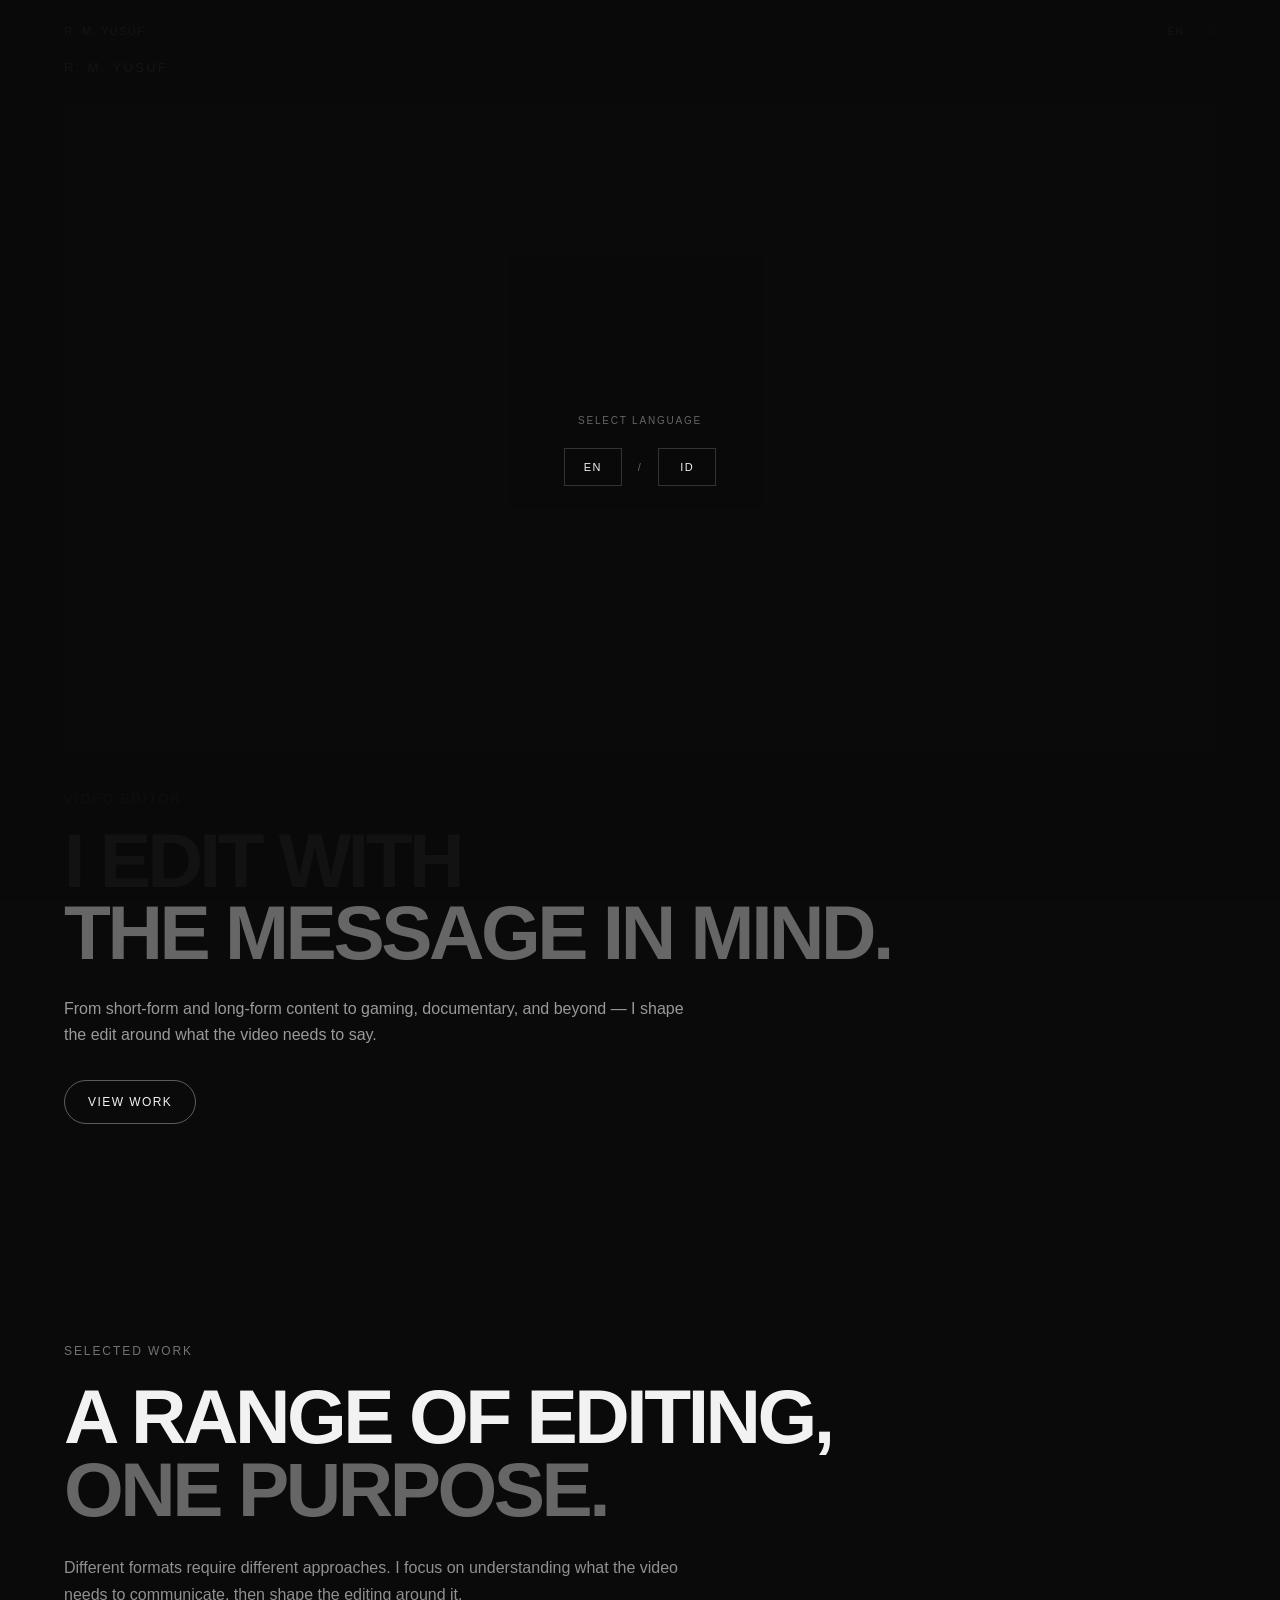
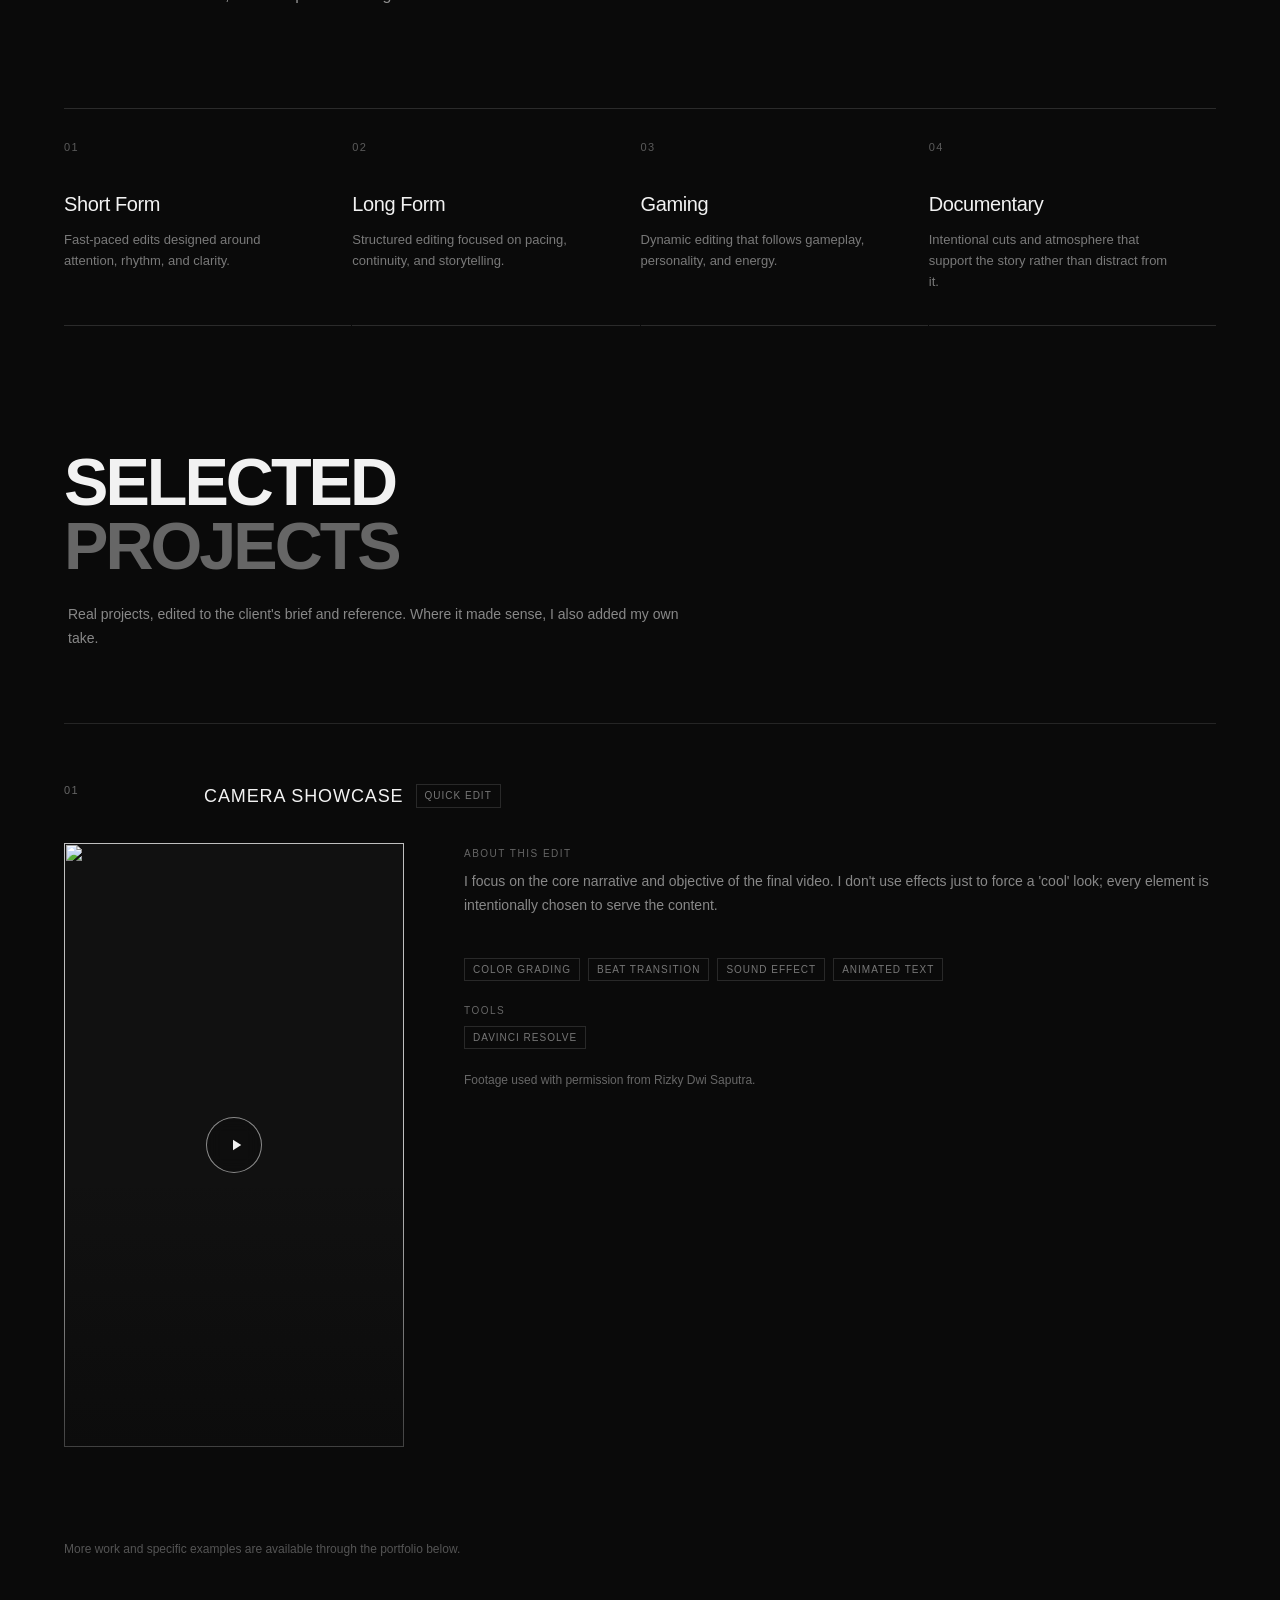
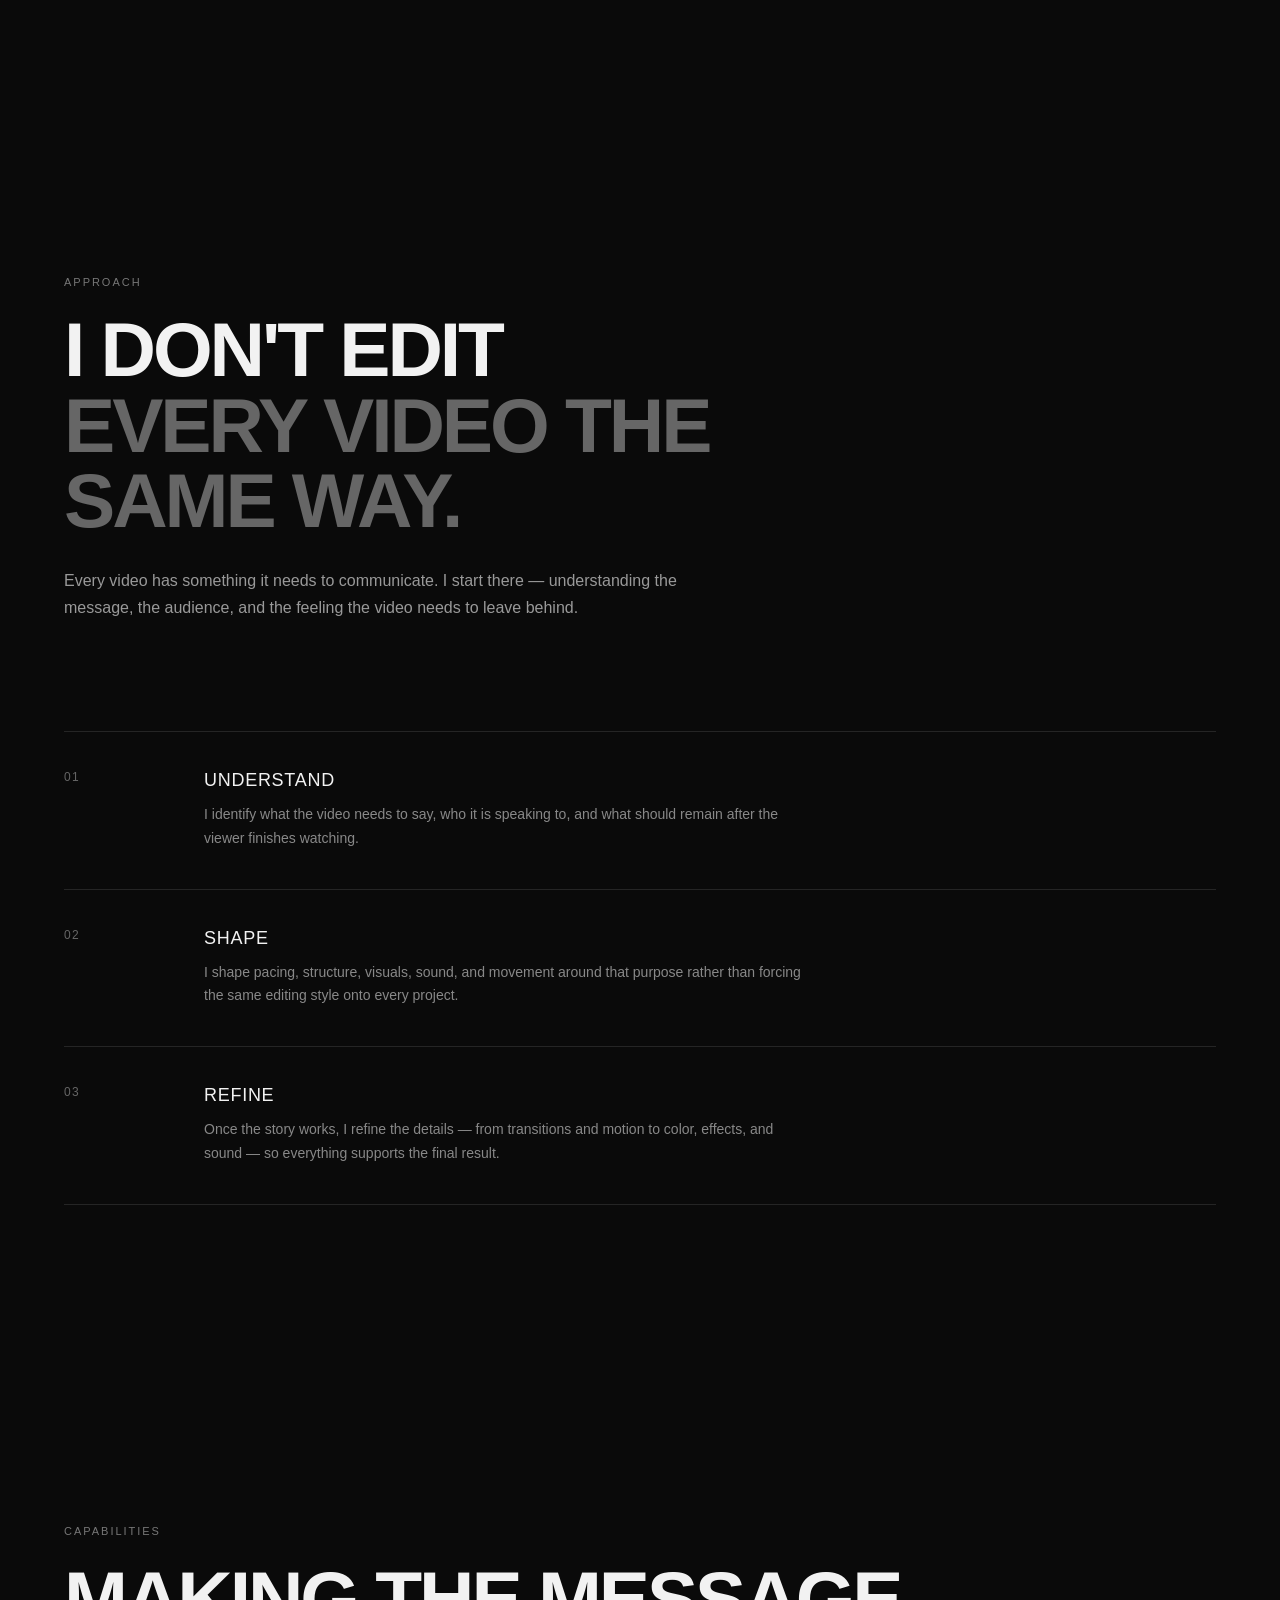
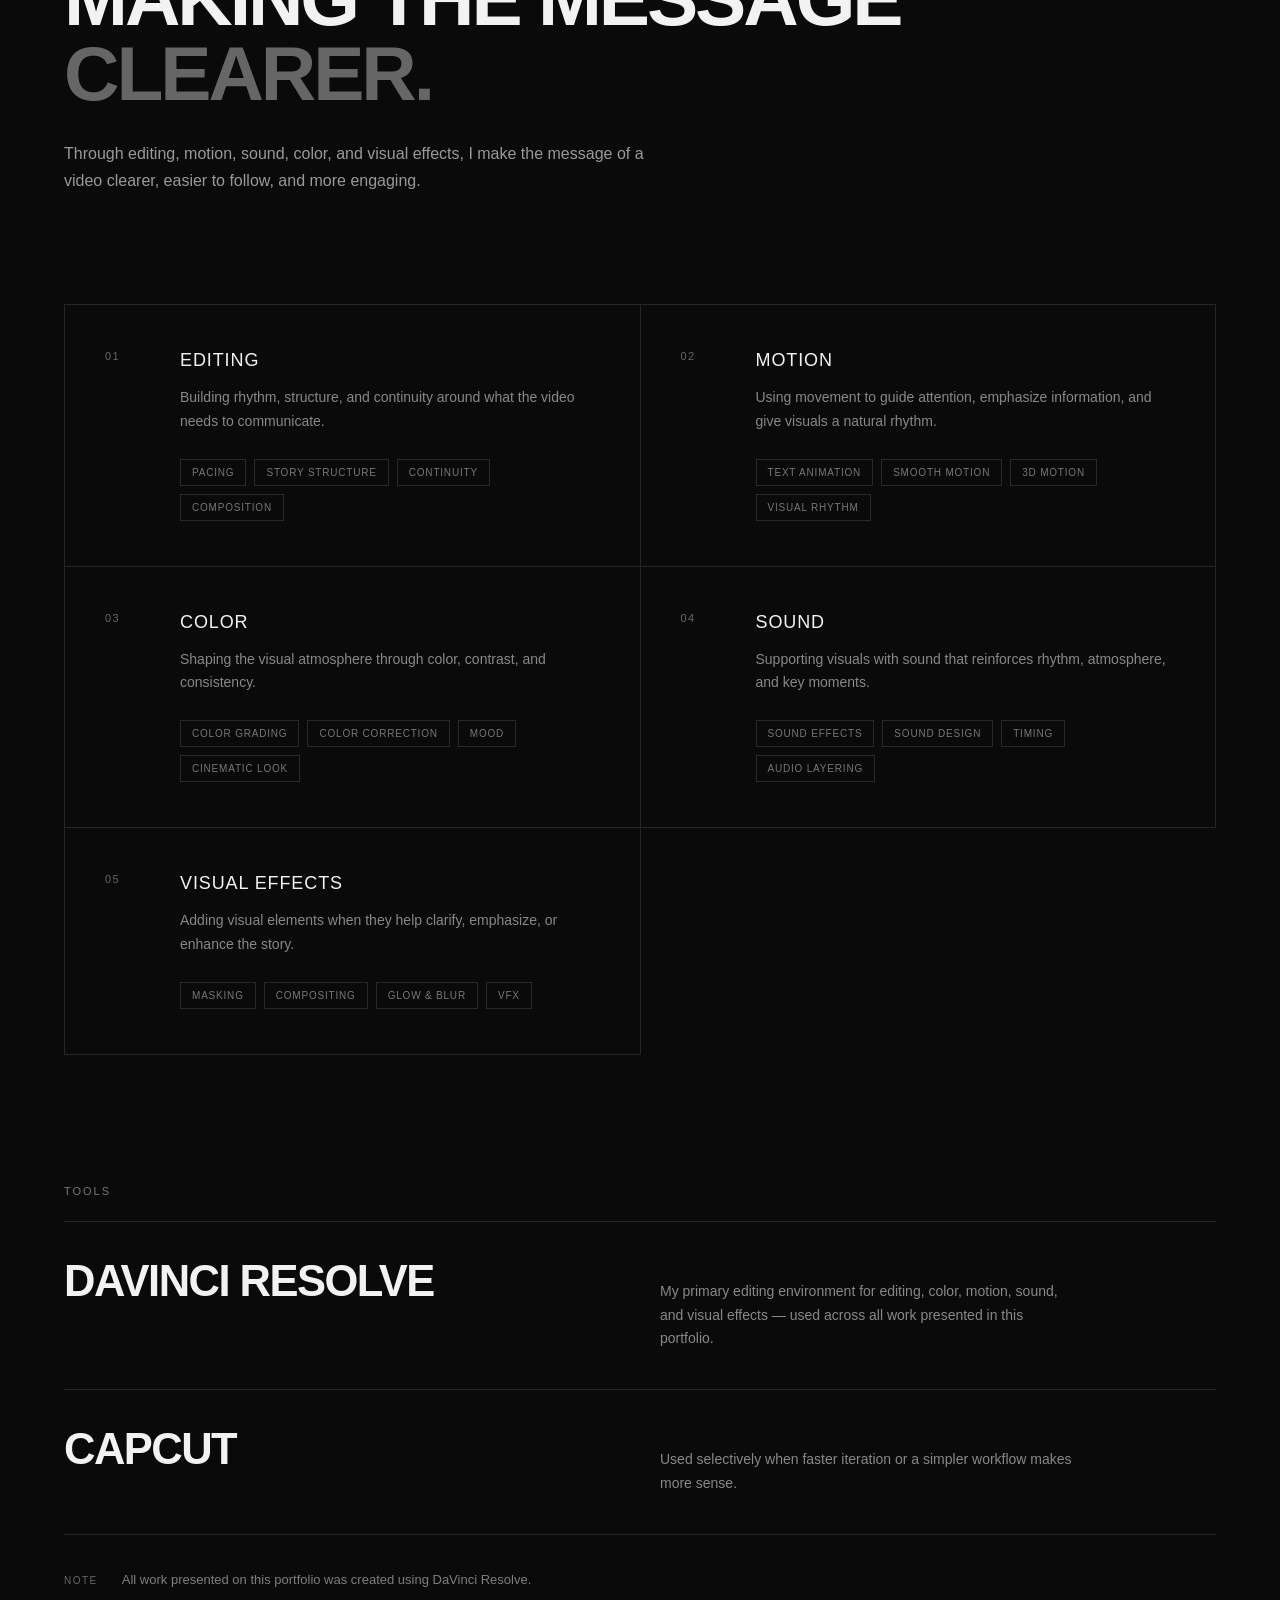
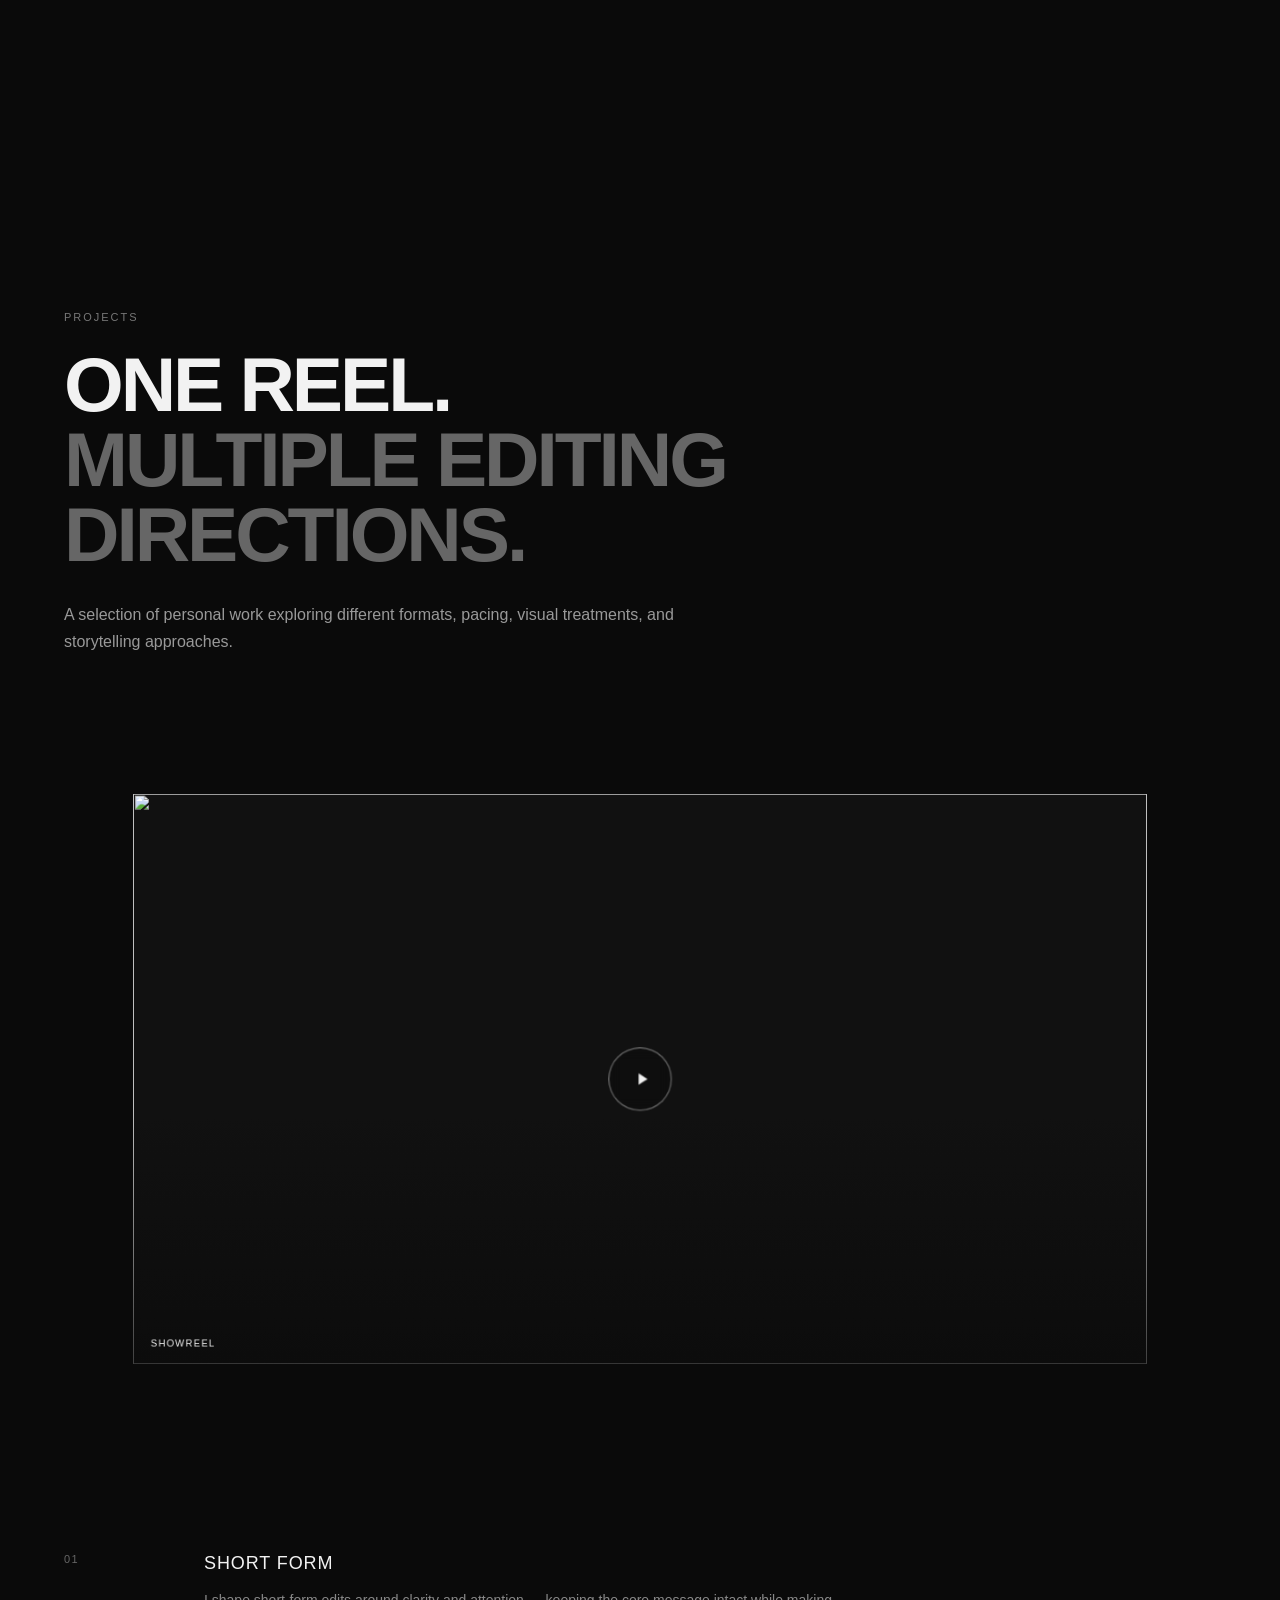
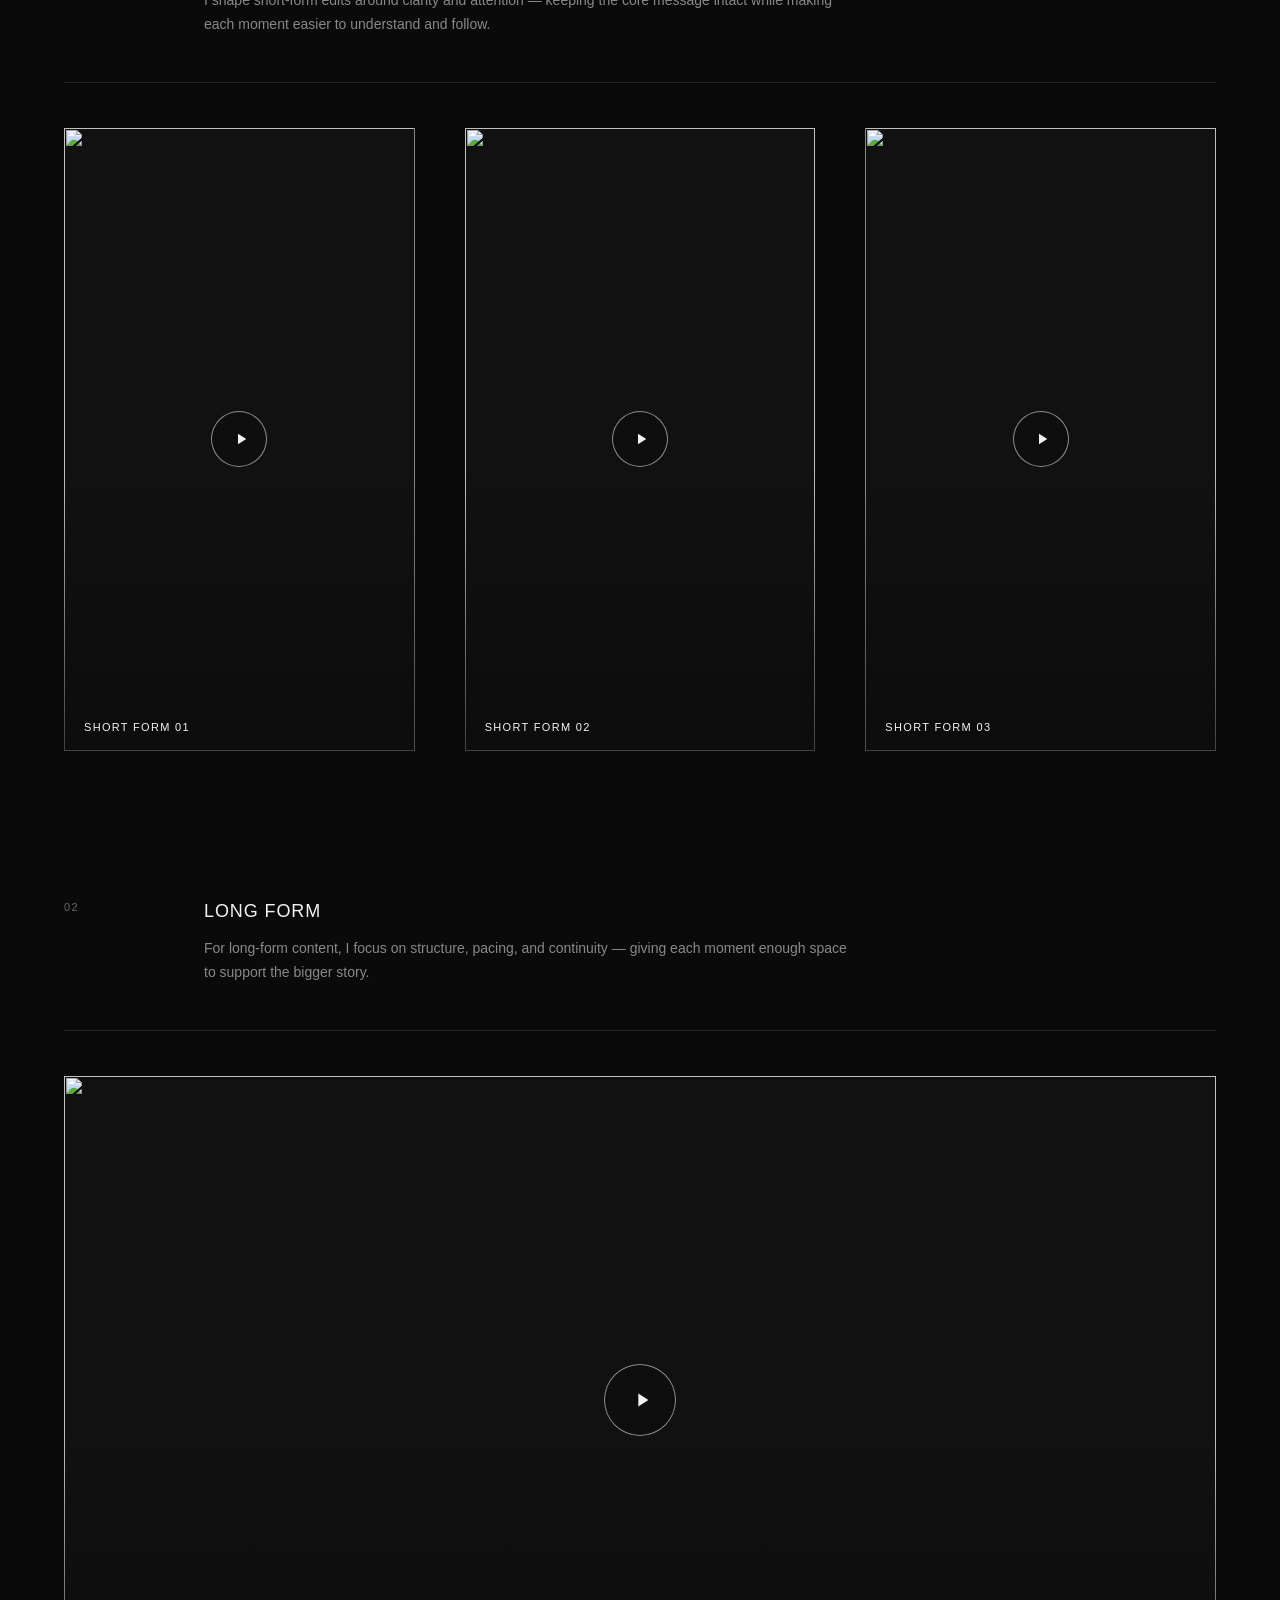
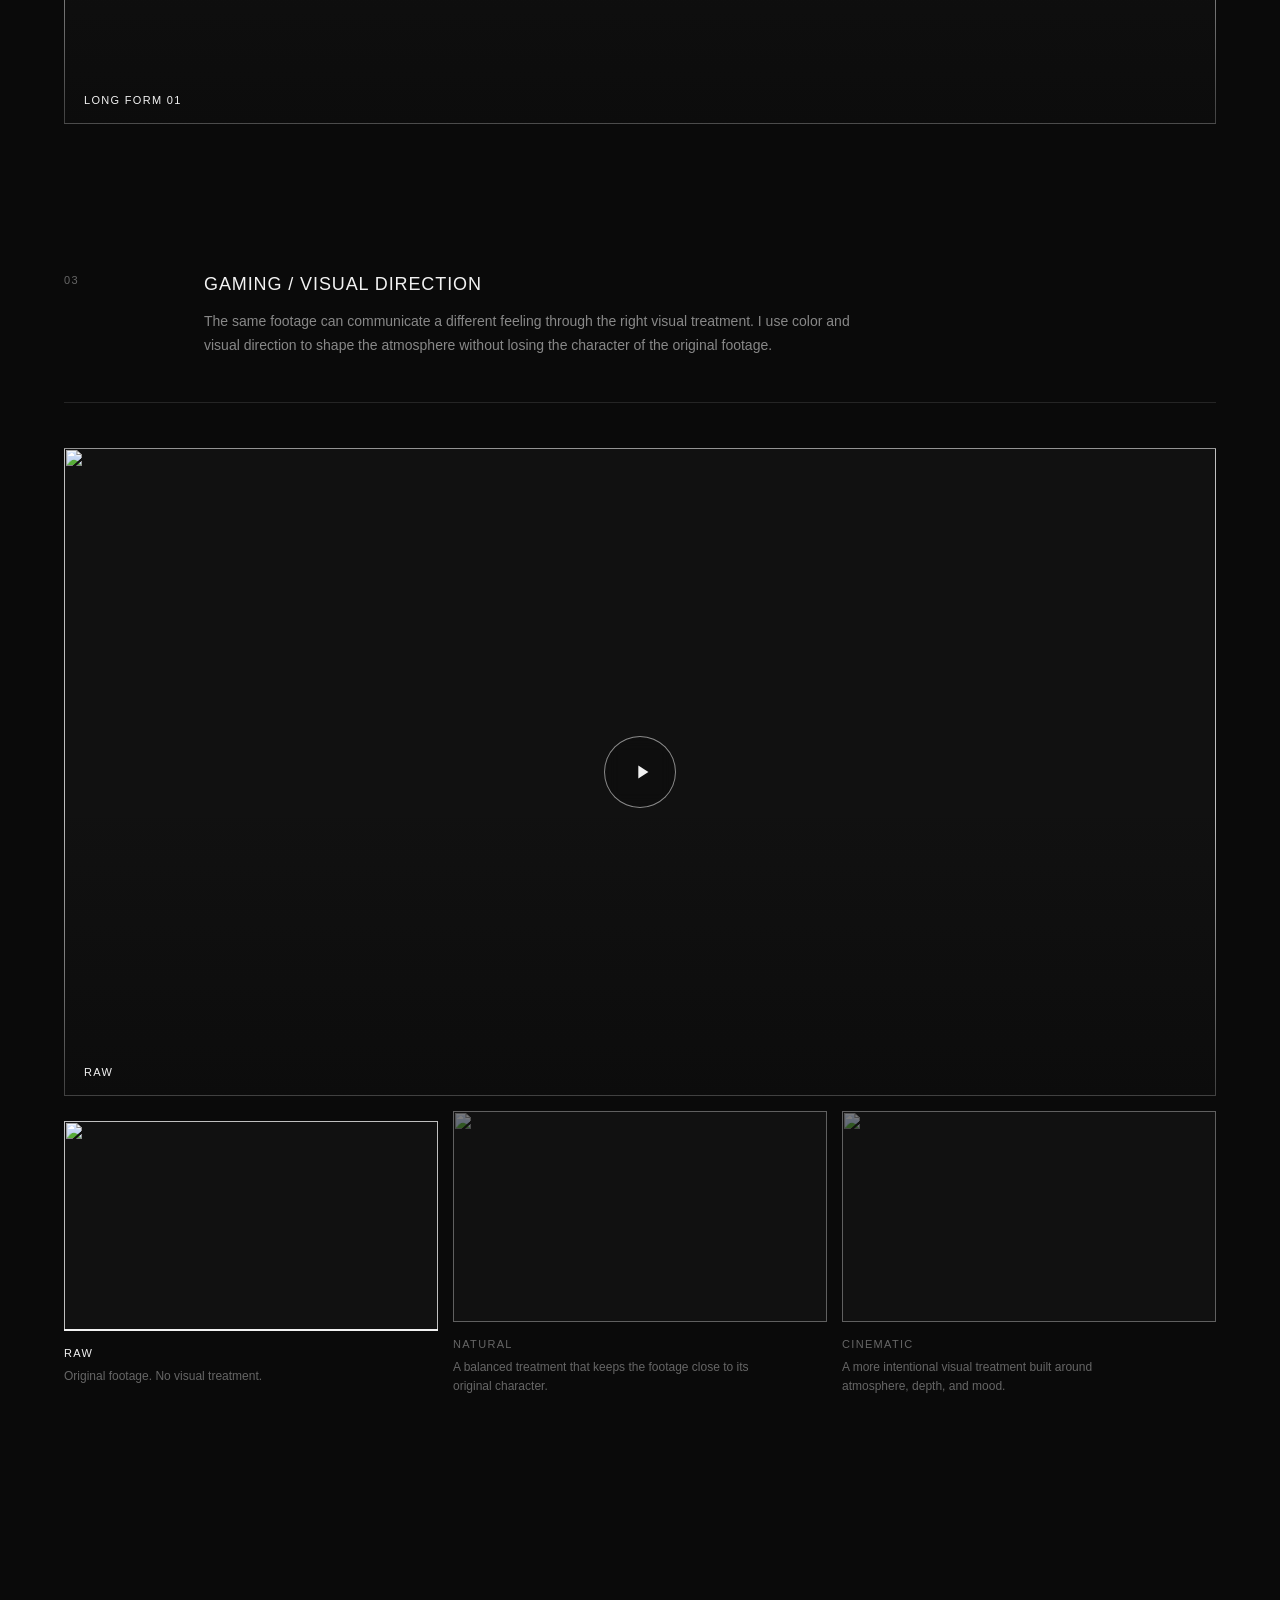
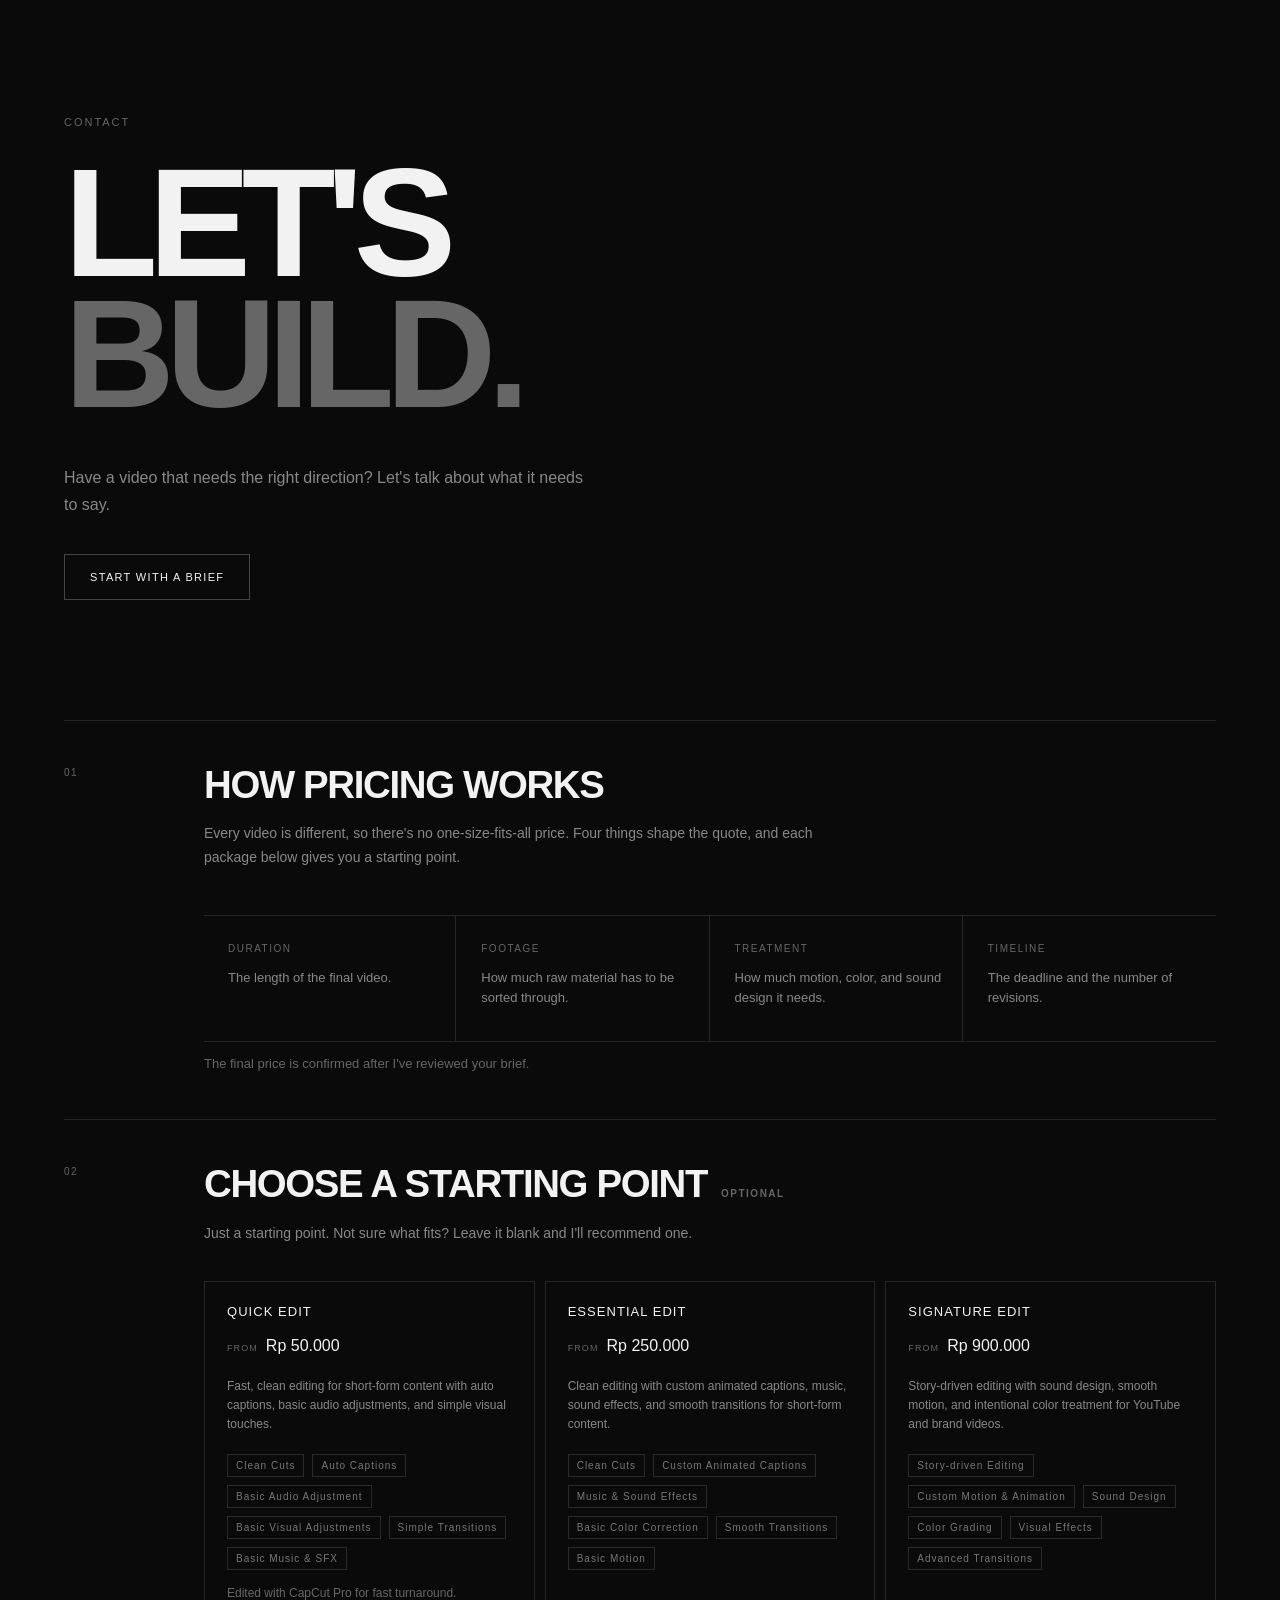
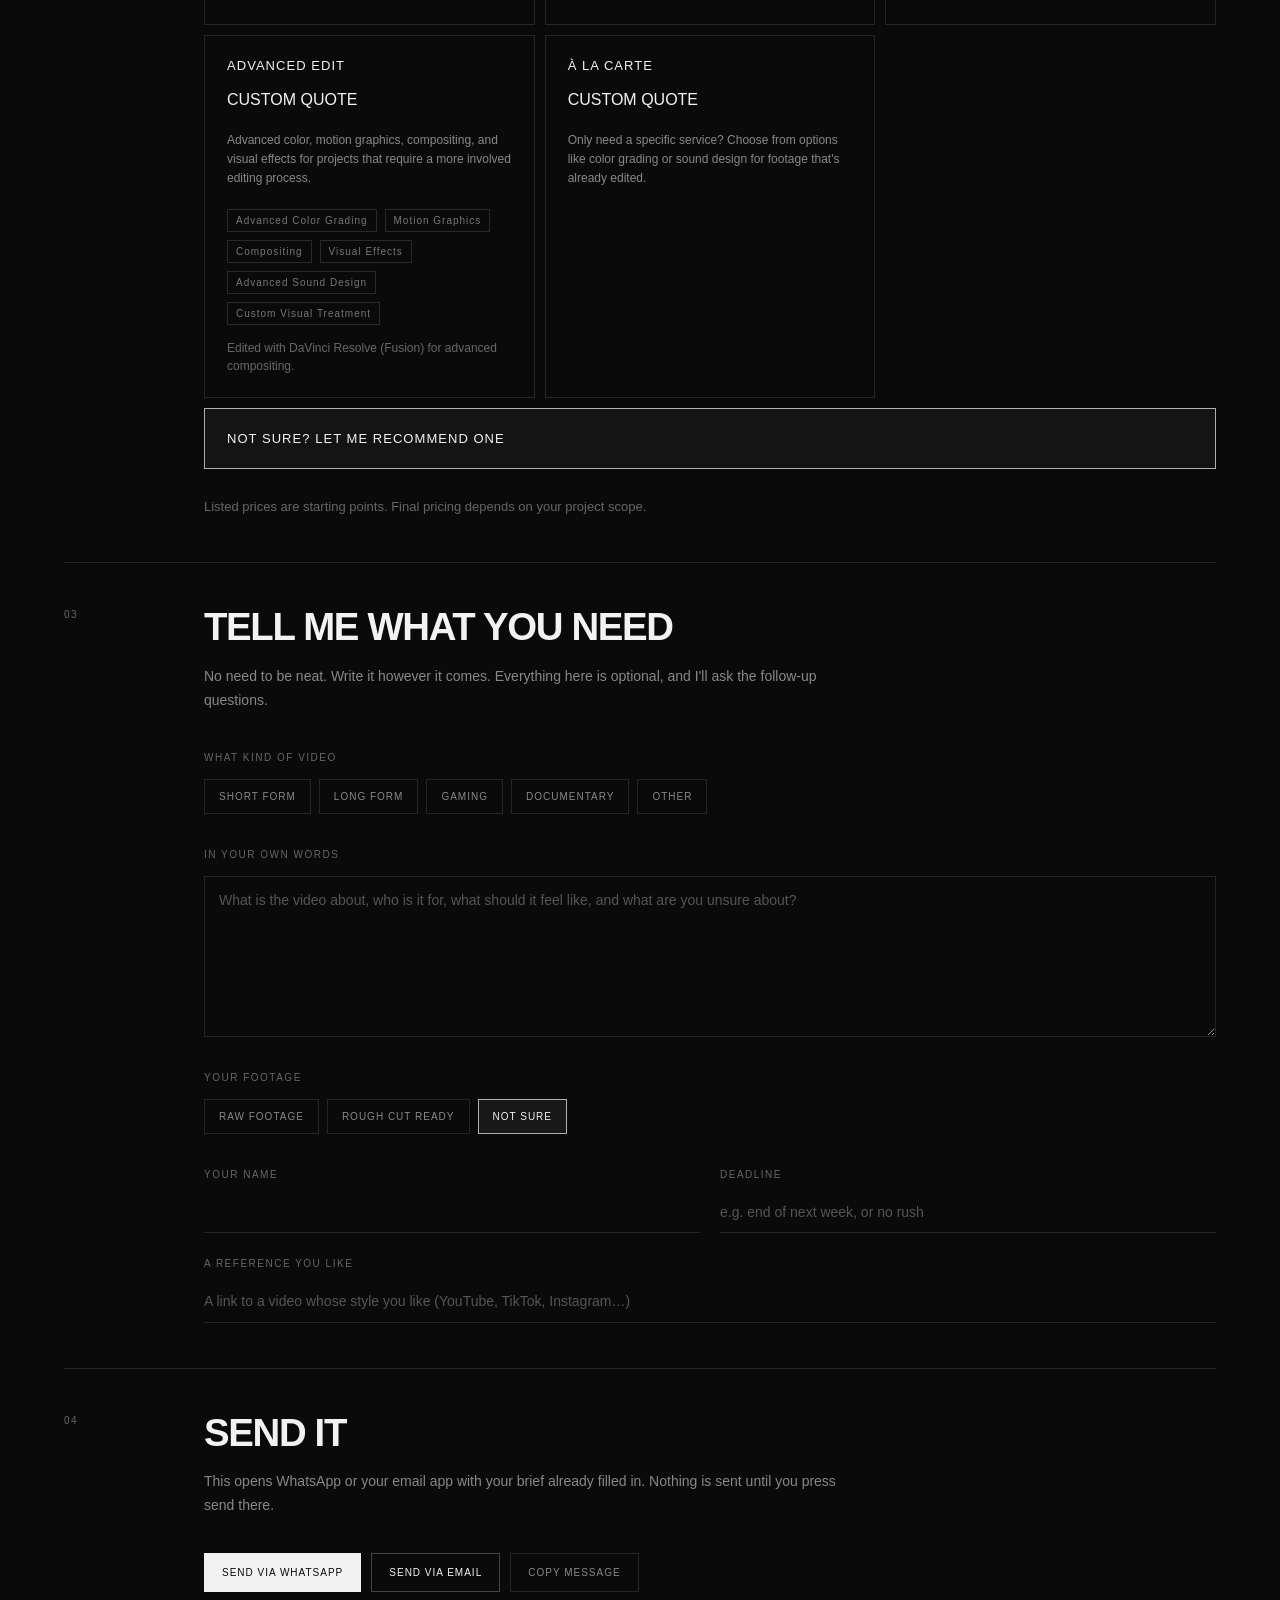
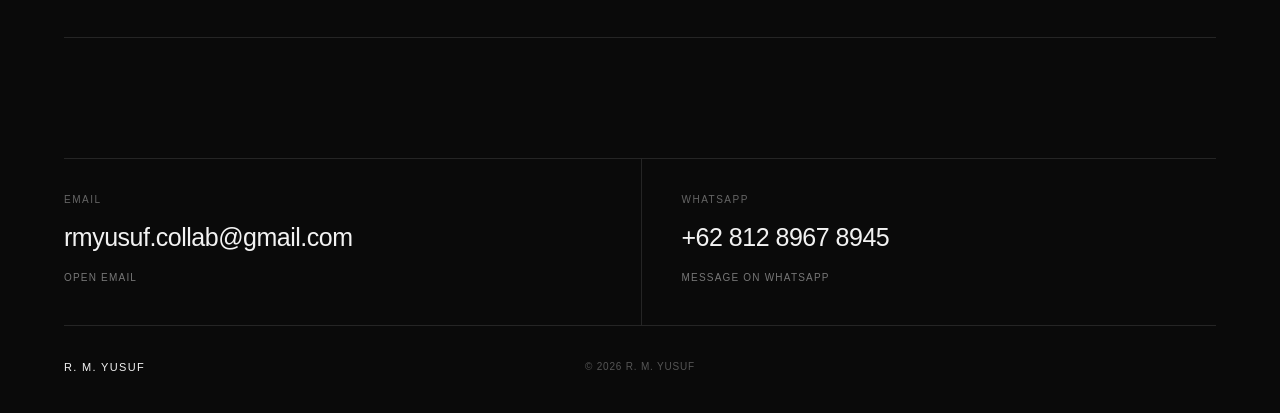
==== index.html @ b290bae4 "Update portfolio package tags and alignment" ====
<!doctype html>
<html lang="en">
  <head>
    <meta charset="UTF-8" />
    <meta name="viewport" content="width=device-width, initial-scale=1.0" />

    <title>R. M. Yusuf — Video Editor</title>

    <link rel="icon" href="favicon.png" type="image/png" sizes="32x32" />
    <link rel="shortcut icon" href="favicon.png" type="image/png" />

    <link rel="preconnect" href="https://www.youtube-nocookie.com" />
    <link rel="preconnect" href="https://i.ytimg.com" />

    <link rel="stylesheet" href="style.css" />
  </head>

  <body>
    <div
      class="language-intro is-visible"
      id="language-intro"
      aria-hidden="false"
    >
      <div class="language-intro-panel" role="dialog" aria-modal="true">
        <p class="language-intro-label">SELECT LANGUAGE</p>

        <div class="language-intro-options">
          <button
            type="button"
            class="language-intro-button"
            data-intro-lang="en"
          >
            EN
          </button>

          <span>/</span>

          <button
            type="button"
            class="language-intro-button"
            data-intro-lang="id"
          >
            ID
          </button>
        </div>
      </div>
    </div>

    <div class="scroll-progress" aria-hidden="true"></div>

    <nav class="navbar">
      <a href="#hero" class="nav-brand">R. M. YUSUF</a>

      <div class="language-switcher">
        <button type="button" class="language-button active" data-lang="en">
          EN
        </button>

        <span>/</span>

        <button type="button" class="language-button" data-lang="id">ID</button>
      </div>
    </nav>

    <main>
      <section id="hero">
        <div class="hero-container">
          <div class="hero-brand">R. M. YUSUF</div>

          <div class="hero-video">
            <iframe
              src="https://www.youtube-nocookie.com/embed/CDPaxVHcudI?autoplay=1&amp;mute=1&amp;loop=1&amp;playlist=CDPaxVHcudI&amp;controls=0&amp;disablekb=1&amp;fs=0&amp;modestbranding=1&amp;rel=0&amp;playsinline=1&amp;iv_load_policy=3"
              title="Showreel"
              allow="autoplay; encrypted-media"
              referrerpolicy="strict-origin-when-cross-origin"
              tabindex="-1"
              aria-hidden="true"
            ></iframe>
          </div>

          <div class="hero-content">
            <p class="hero-label" data-en="VIDEO EDITOR" data-id="VIDEO EDITOR">
              VIDEO EDITOR
            </p>

            <h1>
              <span data-en="I EDIT WITH" data-id="SAYA MENGEDIT DENGAN">
                I EDIT WITH
              </span>
              <br />
              <span data-en="THE MESSAGE IN MIND." data-id="MEMAHAMI PESANNYA.">
                THE MESSAGE IN MIND.
              </span>
            </h1>

            <p
              class="hero-description"
              data-en="From short-form and long-form content to gaming, documentary, and beyond — I shape the edit around what the video needs to say."
              data-id="Dari short-form dan long-form hingga gaming, dokumenter, dan lainnya — saya menyesuaikan editing dengan apa yang ingin disampaikan setiap video."
            >
              From short-form and long-form content to gaming, documentary, and
              beyond — I shape the edit around what the video needs to say.
            </p>

            <a
              href="#showreel"
              class="hero-button"
              data-en="VIEW WORK"
              data-id="LIHAT KARYA"
            >
              VIEW WORK
            </a>
          </div>
        </div>
      </section>

      <section id="showreel">
        <div class="section-container">
          <div class="section-header">
            <p
              class="section-label"
              data-en="SELECTED WORK"
              data-id="KARYA PILIHAN"
            >
              SELECTED WORK
            </p>

            <h2>
              <span
                data-en="A RANGE OF EDITING,"
                data-id="BERAGAM ARAH EDITING,"
              >
                A RANGE OF EDITING,
              </span>
              <span data-en="ONE PURPOSE." data-id="SATU TUJUAN.">
                ONE PURPOSE.
              </span>
            </h2>

            <p
              class="section-description"
              data-en="Different formats require different approaches. I focus on understanding what the video needs to communicate, then shape the editing around it."
              data-id="Setiap format membutuhkan pendekatan yang berbeda. Saya mulai dengan memahami apa yang perlu disampaikan video, lalu membentuk editing berdasarkan kebutuhan tersebut."
            >
              Different formats require different approaches. I focus on
              understanding what the video needs to communicate, then shape the
              editing around it.
            </p>
          </div>

          <div class="work-types">
            <div class="work-type">
              <span>01</span>

              <h3 data-en="Short Form" data-id="Short Form">Short Form</h3>

              <p
                data-en="Fast-paced edits designed around attention, rhythm, and clarity."
                data-id="Editing yang cepat dan terarah, dengan fokus pada perhatian, ritme, dan kejelasan."
              >
                Fast-paced edits designed around attention, rhythm, and clarity.
              </p>
            </div>

            <div class="work-type">
              <span>02</span>

              <h3 data-en="Long Form" data-id="Long Form">Long Form</h3>

              <p
                data-en="Structured editing focused on pacing, continuity, and storytelling."
                data-id="Editing terstruktur yang berfokus pada pacing, kontinuitas, dan storytelling."
              >
                Structured editing focused on pacing, continuity, and
                storytelling.
              </p>
            </div>

            <div class="work-type">
              <span>03</span>

              <h3 data-en="Gaming" data-id="Gaming">Gaming</h3>

              <p
                data-en="Dynamic editing that follows gameplay, personality, and energy."
                data-id="Editing dinamis yang mengikuti gameplay, karakter pembawaan, dan energi video."
              >
                Dynamic editing that follows gameplay, personality, and energy.
              </p>
            </div>

            <div class="work-type">
              <span>04</span>

              <h3 data-en="Documentary" data-id="Dokumenter">Documentary</h3>

              <p
                data-en="Intentional cuts and atmosphere that support the story rather than distract from it."
                data-id="Potongan dan atmosfer yang terarah untuk mendukung cerita tanpa mengalihkan perhatian darinya."
              >
                Intentional cuts and atmosphere that support the story rather
                than distract from it.
              </p>
            </div>
          </div>

          <div class="cases">
            <div class="cases-intro">
              <p class="cases-label">
                <span data-en="SELECTED" data-id="PROYEK">SELECTED</span>
                <span data-en="PROJECTS" data-id="PILIHAN">PROJECTS</span>
              </p>
              <p
                class="cases-text"
                data-en="Real projects, edited to the client's brief and reference. Where it made sense, I also added my own take."
                data-id="Proyek nyata yang diedit sesuai brief dan reference klien. Kalau memungkinkan, saya juga menambahkan versi saya sendiri."
              >
                Real projects, edited to the client's brief and reference. Where
                it made sense, I also added my own take.
              </p>
            </div>

            <article class="case" data-orientation="portrait">
              <header class="case-header">
                <span class="case-number">01</span>
                <div class="case-heading">
                  <h3
                    class="case-title"
                    data-en="CAMERA SHOWCASE"
                    data-id="CAMERA SHOWCASE"
                  >
                    CAMERA SHOWCASE
                  </h3>
                  <a
                    class="case-package"
                    href="#brief"
                    data-package="quick-edit"
                    data-en="QUICK EDIT"
                    data-id="QUICK EDIT"
                    >QUICK EDIT</a
                  >
                </div>
              </header>

              <div class="case-body">
                <div class="case-stage">
                  <div
                    class="case-switch"
                    role="group"
                    aria-label="Video version"
                  >
                    <button
                      type="button"
                      class="case-version active"
                      aria-pressed="true"
                      data-version="brief"
                      data-video-id="yNqr0wm0kcA"
                      data-title="Camera Showcase — as briefed"
                      data-tag="AS BRIEFED"
                    >
                      <span data-en="AS BRIEFED" data-id="SESUAI BRIEF"
                        >AS BRIEFED</span
                      >
                    </button>
                    <button
                      type="button"
                      class="case-version"
                      aria-pressed="false"
                      data-version="take"
                      data-video-id=""
                      data-title="Project title — my take"
                      data-tag="MY TAKE"
                    >
                      <span data-en="MY TAKE" data-id="VERSI SAYA"
                        >MY TAKE</span
                      >
                    </button>
                  </div>

                  <div
                    class="yt-player"
                    data-video-id="yNqr0wm0kcA"
                    data-title="Camera Showcase — as briefed"
                  ></div>
                </div>

                <div class="case-notes" aria-live="polite">
                  <div class="case-note" data-version="brief">
                    <div class="case-note-item">
                      <span
                        class="case-note-label"
                        data-en="ABOUT THIS EDIT"
                        data-id="TENTANG EDIT INI"
                        >ABOUT THIS EDIT</span
                      >
                      <p
                        data-en="I focus on the core narrative and objective of the final video. I don't use effects just to force a 'cool' look; every element is intentionally chosen to serve the content."
                        data-id="Saat menyunting, fokus utama saya adalah esensi dan tujuan dari video tersebut. Saya menghindari penggunaan efek yang berlebihan hanya agar terlihat 'keren'; semua elemen yang saya tambahkan harus selalu fungsional dan mendukung cerita."
                      >
                        I focus on the core narrative and objective of the final
                        video. I don't use effects just to force a 'cool' look;
                        every element is intentionally chosen to serve the
                        content.
                      </p>
                    </div>
                    <ul class="case-features">
                      <li data-en="COLOR GRADING" data-id="COLOR GRADING">
                        COLOR GRADING
                      </li>
                      <li data-en="BEAT TRANSITION" data-id="BEAT TRANSITION">
                        BEAT TRANSITION
                      </li>
                      <li data-en="SOUND EFFECT" data-id="SOUND EFFECT">
                        SOUND EFFECT
                      </li>
                      <li data-en="ANIMATED TEXT" data-id="ANIMATED TEXT">
                        ANIMATED TEXT
                      </li>
                    </ul>
                    <span
                      class="case-tools-label"
                      data-en="TOOLS"
                      data-id="TOOLS"
                      >TOOLS</span
                    >
                    <ul class="case-tools" aria-label="Tools used">
                      <li data-en="DAVINCI RESOLVE" data-id="DAVINCI RESOLVE">
                        DAVINCI RESOLVE
                      </li>
                    </ul>
                  </div>

                  <div class="case-note" data-version="take" hidden>
                    <div class="case-note-item">
                      <span
                        class="case-note-label"
                        data-en="MY TAKE"
                        data-id="VERSI SAYA"
                        >MY TAKE</span
                      >
                      <p
                        data-en="I focus on the core narrative and objective of the final video. I don't use effects just to force a 'cool' look; every element is intentionally chosen to serve the content."
                        data-id="Saat menyunting, fokus utama saya adalah esensi dan tujuan dari video tersebut. Saya menghindari penggunaan efek yang berlebihan hanya agar terlihat 'keren'; semua elemen yang saya tambahkan harus selalu fungsional dan mendukung cerita."
                      >
                        I focus on the core narrative and objective of the final
                        video. I don't use effects just to force a 'cool' look;
                        every element is intentionally chosen to serve the
                        content.
                      </p>
                    </div>
                  </div>

                  <p
                    class="case-credit"
                    data-en="Footage used with permission from Rizky Dwi Saputra."
                    data-id="Footage digunakan dengan izin dari Rizky Dwi Saputra."
                  >
                    Footage used with permission from Rizky Dwi Saputra.
                  </p>
                </div>
              </div>
            </article>
          </div>

          <div
            class="section-note"
            data-en="More work and specific examples are available through the portfolio below."
            data-id="Lebih banyak karya dan contoh spesifik dapat dilihat di bawah."
          >
            More work and specific examples are available through the portfolio
            below.
          </div>
        </div>
      </section>

      <section id="approach">
        <div class="section-container">
          <div class="section-header">
            <p class="section-label" data-en="APPROACH" data-id="PENDEKATAN">
              APPROACH
            </p>

            <h2>
              <span data-en="I DON'T EDIT" data-id="SAYA TIDAK MENGEDIT">
                I DON'T EDIT
              </span>
              <br />
              <span
                data-en="EVERY VIDEO THE SAME WAY."
                data-id="SEMUA VIDEO DENGAN CARA YANG SAMA."
              >
                EVERY VIDEO THE SAME WAY.
              </span>
            </h2>

            <p
              class="section-description"
              data-en="Every video has something it needs to communicate. I start there — understanding the message, the audience, and the feeling the video needs to leave behind."
              data-id="Setiap video memiliki sesuatu yang perlu disampaikan. Saya memulainya dari sana — memahami pesan, audiens, dan kesan yang ingin ditinggalkan setelah video selesai ditonton."
            >
              Every video has something it needs to communicate. I start there —
              understanding the message, the audience, and the feeling the video
              needs to leave behind.
            </p>
          </div>

          <div class="approach-steps">
            <div class="approach-step">
              <span class="step-number">01</span>

              <div>
                <h3 data-en="UNDERSTAND" data-id="PAHAMI">UNDERSTAND</h3>

                <p
                  data-en="I identify what the video needs to say, who it is speaking to, and what should remain after the viewer finishes watching."
                  data-id="Saya mengidentifikasi apa yang perlu disampaikan, kepada siapa video tersebut berbicara, dan apa yang seharusnya tertinggal setelah penonton selesai menontonnya."
                >
                  I identify what the video needs to say, who it is speaking to,
                  and what should remain after the viewer finishes watching.
                </p>
              </div>
            </div>

            <div class="approach-step">
              <span class="step-number">02</span>

              <div>
                <h3 data-en="SHAPE" data-id="BENTUK">SHAPE</h3>

                <p
                  data-en="I shape pacing, structure, visuals, sound, and movement around that purpose rather than forcing the same editing style onto every project."
                  data-id="Saya membentuk pacing, struktur, visual, sound, dan movement berdasarkan tujuan tersebut, bukan memaksakan satu gaya editing pada setiap proyek."
                >
                  I shape pacing, structure, visuals, sound, and movement around
                  that purpose rather than forcing the same editing style onto
                  every project.
                </p>
              </div>
            </div>

            <div class="approach-step">
              <span class="step-number">03</span>

              <div>
                <h3 data-en="REFINE" data-id="PERHALUS">REFINE</h3>

                <p
                  data-en="Once the story works, I refine the details — from transitions and motion to color, effects, and sound — so everything supports the final result."
                  data-id="Setelah struktur dan ceritanya terasa tepat, saya menyempurnakan detailnya — mulai dari transisi dan motion hingga color, effects, dan sound — agar semuanya mendukung hasil akhir."
                >
                  Once the story works, I refine the details — from transitions
                  and motion to color, effects, and sound — so everything
                  supports the final result.
                </p>
              </div>
            </div>
          </div>
        </div>
      </section>

      <section id="capabilities">
        <div class="section-container">
          <div class="section-header">
            <p class="section-label" data-en="CAPABILITIES" data-id="KEMAMPUAN">
              CAPABILITIES
            </p>

            <h2>
              <span data-en="MAKING THE MESSAGE" data-id="MEMBUAT PESAN">
                MAKING THE MESSAGE
              </span>
              <br />
              <span data-en="CLEARER." data-id="LEBIH JELAS."> CLEARER. </span>
            </h2>

            <p
              class="section-description"
              data-en="Through editing, motion, sound, color, and visual effects, I make the message of a video clearer, easier to follow, and more engaging."
              data-id="Melalui editing, motion, sound, color, dan visual effects, saya membuat pesan dalam video lebih jelas, mudah diikuti, dan lebih menarik."
            >
              Through editing, motion, sound, color, and visual effects, I make
              the message of a video clearer, easier to follow, and more
              engaging.
            </p>
          </div>

          <div class="capabilities-grid">
            <div class="capability">
              <span class="capability-number">01</span>

              <div class="capability-content">
                <h3 data-en="EDITING" data-id="EDITING">EDITING</h3>

                <p
                  data-en="Building rhythm, structure, and continuity around what the video needs to communicate."
                  data-id="Membangun ritme, struktur, dan kontinuitas berdasarkan apa yang perlu disampaikan."
                >
                  Building rhythm, structure, and continuity around what the
                  video needs to communicate.
                </p>

                <div class="capability-list">
                  <span data-en="Pacing" data-id="Pacing">Pacing</span>
                  <span data-en="Story Structure" data-id="Struktur Cerita">
                    Story Structure
                  </span>
                  <span data-en="Continuity" data-id="Kontinuitas">
                    Continuity
                  </span>
                  <span data-en="Composition" data-id="Komposisi">
                    Composition
                  </span>
                </div>
              </div>
            </div>

            <div class="capability">
              <span class="capability-number">02</span>

              <div class="capability-content">
                <h3 data-en="MOTION" data-id="MOTION">MOTION</h3>

                <p
                  data-en="Using movement to guide attention, emphasize information, and give visuals a natural rhythm."
                  data-id="Menggunakan movement untuk mengarahkan perhatian, menekankan informasi, dan memberikan ritme alami pada visual."
                >
                  Using movement to guide attention, emphasize information, and
                  give visuals a natural rhythm.
                </p>

                <div class="capability-list">
                  <span data-en="Text Animation" data-id="Animasi Teks">
                    Text Animation
                  </span>
                  <span data-en="Smooth Motion" data-id="Smooth Motion">
                    Smooth Motion
                  </span>
                  <span data-en="3D Motion" data-id="3D Motion">
                    3D Motion
                  </span>
                  <span data-en="Visual Rhythm" data-id="Ritme Visual">
                    Visual Rhythm
                  </span>
                </div>
              </div>
            </div>

            <div class="capability">
              <span class="capability-number">03</span>

              <div class="capability-content">
                <h3 data-en="COLOR" data-id="COLOR">COLOR</h3>

                <p
                  data-en="Shaping the visual atmosphere through color, contrast, and consistency."
                  data-id="Membentuk atmosfer visual melalui warna, kontras, dan konsistensi."
                >
                  Shaping the visual atmosphere through color, contrast, and
                  consistency.
                </p>

                <div class="capability-list">
                  <span data-en="Color Grading" data-id="Color Grading">
                    Color Grading
                  </span>
                  <span data-en="Color Correction" data-id="Color Correction">
                    Color Correction
                  </span>
                  <span data-en="Mood" data-id="Mood"> Mood </span>
                  <span data-en="Cinematic Look" data-id="Cinematic Look">
                    Cinematic Look
                  </span>
                </div>
              </div>
            </div>

            <div class="capability">
              <span class="capability-number">04</span>

              <div class="capability-content">
                <h3 data-en="SOUND" data-id="SOUND">SOUND</h3>

                <p
                  data-en="Supporting visuals with sound that reinforces rhythm, atmosphere, and key moments."
                  data-id="Mendukung visual dengan sound yang memperkuat ritme, atmosfer, dan momen penting."
                >
                  Supporting visuals with sound that reinforces rhythm,
                  atmosphere, and key moments.
                </p>

                <div class="capability-list">
                  <span data-en="Sound Effects" data-id="Sound Effects">
                    Sound Effects
                  </span>
                  <span data-en="Sound Design" data-id="Sound Design">
                    Sound Design
                  </span>
                  <span data-en="Timing" data-id="Timing"> Timing </span>
                  <span data-en="Audio Layering" data-id="Audio Layering">
                    Audio Layering
                  </span>
                </div>
              </div>
            </div>

            <div class="capability">
              <span class="capability-number">05</span>

              <div class="capability-content">
                <h3 data-en="VISUAL EFFECTS" data-id="VISUAL EFFECTS">
                  VISUAL EFFECTS
                </h3>

                <p
                  data-en="Adding visual elements when they help clarify, emphasize, or enhance the story."
                  data-id="Menambahkan elemen visual ketika dibutuhkan untuk memperjelas, menekankan, atau memperkuat cerita."
                >
                  Adding visual elements when they help clarify, emphasize, or
                  enhance the story.
                </p>

                <div class="capability-list">
                  <span data-en="Masking" data-id="Masking"> Masking </span>
                  <span data-en="Compositing" data-id="Compositing">
                    Compositing
                  </span>
                  <span data-en="Glow & Blur" data-id="Glow & Blur">
                    Glow & Blur
                  </span>
                  <span data-en="VFX" data-id="VFX"> VFX </span>
                </div>
              </div>
            </div>
          </div>

          <div class="tools">
            <p class="tools-label" data-en="TOOLS" data-id="TOOLS">TOOLS</p>

            <div class="tools-list">
              <div class="tool">
                <h3>DAVINCI RESOLVE</h3>

                <p
                  data-en="My primary editing environment for editing, color, motion, sound, and visual effects — used across all work presented in this portfolio."
                  data-id="Tool utama saya untuk editing, color, motion, sound, dan visual effects — dan digunakan untuk seluruh karya yang ditampilkan di portfolio ini."
                >
                  My primary editing environment for editing, color, motion,
                  sound, and visual effects — used across all work presented in
                  this portfolio.
                </p>
              </div>

              <div class="tool tool--secondary">
                <h3>CAPCUT</h3>

                <p
                  data-en="Used selectively when faster iteration or a simpler workflow makes more sense."
                  data-id="Digunakan secara selektif ketika proses yang lebih cepat atau workflow yang lebih sederhana dibutuhkan."
                >
                  Used selectively when faster iteration or a simpler workflow
                  makes more sense.
                </p>
              </div>
            </div>

            <div class="tools-note">
              <span class="tools-note-label" data-en="NOTE" data-id="CATATAN">
                NOTE
              </span>

              <p
                data-en="All work presented on this portfolio was created using DaVinci Resolve."
                data-id="Seluruh karya yang ditampilkan di portfolio ini dibuat menggunakan DaVinci Resolve."
              >
                All work presented on this portfolio was created using DaVinci
                Resolve.
              </p>
            </div>
          </div>
        </div>
      </section>

      <section id="projects">
        <div class="section-container">
          <div class="section-header">
            <p class="section-label" data-en="PROJECTS" data-id="PROYEK">
              PROJECTS
            </p>

            <h2>
              <span data-en="ONE REEL." data-id="SATU REEL."> ONE REEL. </span>
              <br />
              <span
                data-en="MULTIPLE EDITING DIRECTIONS."
                data-id="BERAGAM ARAH EDITING."
              >
                MULTIPLE EDITING DIRECTIONS.
              </span>
            </h2>

            <p
              class="section-description"
              data-en="A selection of personal work exploring different formats, pacing, visual treatments, and storytelling approaches."
              data-id="Kumpulan karya personal yang mengeksplorasi berbagai format, pacing, treatment visual, dan pendekatan storytelling."
            >
              A selection of personal work exploring different formats, pacing,
              visual treatments, and storytelling approaches.
            </p>
          </div>

          <div class="master-reel">
            <div
              class="yt-player"
              data-video-id="CDPaxVHcudI"
              data-title="Showreel"
              data-tag="SHOWREEL"
            ></div>
          </div>

          <div class="project-category">
            <div class="project-intro">
              <div class="project-number">01</div>

              <div>
                <h3 data-en="SHORT FORM" data-id="SHORT FORM">SHORT FORM</h3>

                <p
                  data-en="I shape short-form edits around clarity and attention — keeping the core message intact while making each moment easier to understand and follow."
                  data-id="Saya mengolah short-form dengan mengutamakan kejelasan dan perhatian — menjaga inti pesan tetap utuh sambil membuat setiap momen lebih mudah dipahami dan diikuti."
                >
                  I shape short-form edits around clarity and attention —
                  keeping the core message intact while making each moment
                  easier to understand and follow.
                </p>
              </div>
            </div>

            <div class="project-videos short-form-grid">
              <div class="project-video">
                <div
                  class="yt-player yt-player--vertical"
                  data-video-id="qJZzdn6u0EA"
                  data-title="Short Form 01"
                  data-tag="SHORT FORM 01"
                ></div>
              </div>

              <div class="project-video">
                <div
                  class="yt-player yt-player--vertical"
                  data-video-id="YujdBC7HvOk"
                  data-title="Short Form 02"
                  data-tag="SHORT FORM 02"
                ></div>
              </div>

              <div class="project-video">
                <div
                  class="yt-player yt-player--vertical"
                  data-video-id="6YyLdL14NW0"
                  data-title="Short Form 03"
                  data-tag="SHORT FORM 03"
                ></div>
              </div>
            </div>
          </div>

          <div class="project-category">
            <div class="project-intro">
              <div class="project-number">02</div>

              <div>
                <h3 data-en="LONG FORM" data-id="LONG FORM">LONG FORM</h3>

                <p
                  data-en="For long-form content, I focus on structure, pacing, and continuity — giving each moment enough space to support the bigger story."
                  data-id="Untuk konten long-form, saya berfokus pada struktur, pacing, dan kontinuitas — memberi setiap momen ruang yang cukup untuk mendukung keseluruhan cerita."
                >
                  For long-form content, I focus on structure, pacing, and
                  continuity — giving each moment enough space to support the
                  bigger story.
                </p>
              </div>
            </div>

            <div class="project-videos long-form-grid">
              <div class="project-video">
                <div
                  class="yt-player"
                  data-video-id="GRRJknlK-Bc"
                  data-title="Long Form 01"
                  data-tag="LONG FORM 01"
                ></div>
              </div>
            </div>
          </div>

          <div class="project-category">
            <div class="project-intro">
              <div class="project-number">03</div>

              <div>
                <h3
                  data-en="GAMING / VISUAL DIRECTION"
                  data-id="GAMING / ARAH VISUAL"
                >
                  GAMING / VISUAL DIRECTION
                </h3>

                <p
                  data-en="The same footage can communicate a different feeling through the right visual treatment. I use color and visual direction to shape the atmosphere without losing the character of the original footage."
                  data-id="Footage yang sama dapat menyampaikan kesan yang berbeda melalui treatment visual yang tepat. Saya menggunakan warna dan arah visual untuk membentuk atmosfer tanpa menghilangkan karakter footage aslinya."
                >
                  The same footage can communicate a different feeling through
                  the right visual treatment. I use color and visual direction
                  to shape the atmosphere without losing the character of the
                  original footage.
                </p>
              </div>
            </div>

            <div class="project-videos gaming-compare">
              <div
                class="yt-player"
                id="gaming-stage"
                data-video-id="1TjfrltN7WY"
                data-title="Gaming — Raw"
                data-tag="RAW"
              ></div>

              <div class="gaming-tabs">
                <button
                  type="button"
                  class="gaming-tab active"
                  aria-pressed="true"
                  data-video-id="1TjfrltN7WY"
                  data-title="Gaming — Raw"
                  data-tag="RAW"
                >
                  <span class="gaming-tab-thumb">
                    <img
                      src="https://i.ytimg.com/vi/1TjfrltN7WY/mqdefault.jpg"
                      alt=""
                      loading="lazy"
                    />
                  </span>

                  <span class="gaming-tab-text">
                    <span class="gaming-tab-name">RAW</span>

                    <span
                      class="gaming-tab-desc"
                      data-en="Original footage. No visual treatment."
                      data-id="Footage asli. Tanpa treatment visual."
                    >
                      Original footage. No visual treatment.
                    </span>
                  </span>
                </button>

                <button
                  type="button"
                  class="gaming-tab"
                  aria-pressed="false"
                  data-video-id="9CntAcsA67U"
                  data-title="Gaming — Natural"
                  data-tag="NATURAL"
                >
                  <span class="gaming-tab-thumb">
                    <img
                      src="https://i.ytimg.com/vi/9CntAcsA67U/mqdefault.jpg"
                      alt=""
                      loading="lazy"
                    />
                  </span>

                  <span class="gaming-tab-text">
                    <span class="gaming-tab-name">NATURAL</span>

                    <span
                      class="gaming-tab-desc"
                      data-en="A balanced treatment that keeps the footage close to its original character."
                      data-id="Treatment seimbang yang menjaga footage tetap dekat dengan karakter aslinya."
                    >
                      A balanced treatment that keeps the footage close to its
                      original character.
                    </span>
                  </span>
                </button>

                <button
                  type="button"
                  class="gaming-tab"
                  aria-pressed="false"
                  data-video-id="PbmCT9Byfck"
                  data-title="Gaming — Cinematic"
                  data-tag="CINEMATIC"
                >
                  <span class="gaming-tab-thumb">
                    <img
                      src="https://i.ytimg.com/vi/PbmCT9Byfck/mqdefault.jpg"
                      alt=""
                      loading="lazy"
                    />
                  </span>

                  <span class="gaming-tab-text">
                    <span class="gaming-tab-name">CINEMATIC</span>

                    <span
                      class="gaming-tab-desc"
                      data-en="A more intentional visual treatment built around atmosphere, depth, and mood."
                      data-id="Treatment visual yang lebih terarah, dibangun di sekitar atmosfer, depth, dan mood."
                    >
                      A more intentional visual treatment built around
                      atmosphere, depth, and mood.
                    </span>
                  </span>
                </button>
              </div>
            </div>
          </div>
        </div>
      </section>

      <section id="contact">
        <div class="contact-container">
          <p class="section-label" data-en="CONTACT" data-id="KONTAK">
            CONTACT
          </p>

          <h2>
            <span data-en="LET'S" data-id="SAATNYA">LET'S</span>
            <br />
            <span data-en="BUILD." data-id="MERAMU.">BUILD.</span>
          </h2>

          <p
            class="contact-description"
            data-en="Have a video that needs the right direction? Let's talk about what it needs to say."
            data-id="Punya video yang membutuhkan arah yang tepat? Mari bicarakan apa yang ingin disampaikan."
          >
            Have a video that needs the right direction? Let's talk about what
            it needs to say.
          </p>

          <a
            href="#brief"
            class="contact-button"
            data-en="START WITH A BRIEF"
            data-id="MULAI DENGAN BRIEF"
          >
            START WITH A BRIEF
          </a>

          <div class="offer" id="brief">
            <!-- =========================================
           01 — HOW PRICING WORKS
      ========================================== -->

            <div class="offer-step">
              <span class="offer-number">01</span>

              <div class="offer-content">
                <h3 data-en="HOW PRICING WORKS" data-id="CARA KERJA HARGA">
                  HOW PRICING WORKS
                </h3>

                <p
                  class="offer-text"
                  data-en="Every video is different, so there's no one-size-fits-all price. Four things shape the quote, and each package below gives you a starting point."
                  data-id="Setiap video berbeda, jadi tidak ada satu harga yang cocok untuk semua. Ada empat hal yang menentukan penawaran, dan setiap paket di bawah memberi titik awal."
                >
                  Every video is different, so there's no one-size-fits-all
                  price. Four things shape the quote, and each package below
                  gives you a starting point.
                </p>

                <div class="factors">
                  <div class="factor">
                    <span
                      class="factor-title"
                      data-en="DURATION"
                      data-id="DURASI"
                    >
                      DURATION
                    </span>

                    <p
                      data-en="The length of the final video."
                      data-id="Panjang video akhir."
                    >
                      The length of the final video.
                    </p>
                  </div>

                  <div class="factor">
                    <span
                      class="factor-title"
                      data-en="FOOTAGE"
                      data-id="FOOTAGE"
                    >
                      FOOTAGE
                    </span>

                    <p
                      data-en="How much raw material has to be sorted through."
                      data-id="Seberapa banyak footage mentah yang harus diseleksi."
                    >
                      How much raw material has to be sorted through.
                    </p>
                  </div>

                  <div class="factor">
                    <span
                      class="factor-title"
                      data-en="TREATMENT"
                      data-id="TREATMENT"
                    >
                      TREATMENT
                    </span>

                    <p
                      data-en="How much motion, color, and sound design it needs."
                      data-id="Seberapa banyak motion, color, dan sound design yang dibutuhkan."
                    >
                      How much motion, color, and sound design it needs.
                    </p>
                  </div>

                  <div class="factor">
                    <span
                      class="factor-title"
                      data-en="TIMELINE"
                      data-id="WAKTU"
                    >
                      TIMELINE
                    </span>

                    <p
                      data-en="The deadline and the number of revisions."
                      data-id="Deadline dan jumlah revisi."
                    >
                      The deadline and the number of revisions.
                    </p>
                  </div>
                </div>

                <p
                  class="offer-note"
                  data-en="The final price is confirmed after I've reviewed your brief."
                  data-id="Harga final dikonfirmasi setelah saya meninjau brief-mu."
                >
                  The final price is confirmed after I've reviewed your brief.
                </p>
              </div>
            </div>

            <form class="brief-form" id="brief-form" novalidate>
              <!-- =========================================
     02 — CHOOSE A STARTING POINT
========================================== -->

              <div class="offer-step">
                <span class="offer-number">02</span>

                <div class="offer-content">
                  <h3>
                    <span
                      data-en="CHOOSE A STARTING POINT"
                      data-id="PILIH TITIK AWAL"
                    >
                      CHOOSE A STARTING POINT
                    </span>

                    <span
                      class="offer-optional"
                      data-en="OPTIONAL"
                      data-id="OPSIONAL"
                    >
                      OPTIONAL
                    </span>
                  </h3>

                  <p
                    class="offer-text"
                    data-en="Just a starting point. Not sure what fits? Leave it blank and I'll recommend one."
                    data-id="Sekadar titik awal. Belum yakin mana yang cocok? Lewati saja, nanti saya bantu pilihkan."
                  >
                    Just a starting point. Not sure what fits? Leave it blank
                    and I'll recommend one.
                  </p>

                  <div class="packages">
                    <!-- QUICK EDIT -->

                    <label class="package">
                      <input type="radio" name="package" value="quick-edit" />

                      <span class="package-body">
                        <span
                          class="package-name"
                          data-brief-label
                          data-en="QUICK EDIT"
                          data-id="QUICK EDIT"
                        >
                          QUICK EDIT
                        </span>

                        <span class="package-price">
                          <span
                            class="package-from"
                            data-en="FROM"
                            data-id="MULAI DARI"
                          >
                            FROM
                          </span>

                          <span
                            class="package-amount"
                            data-en="Rp&nbsp;50.000"
                            data-id="Rp&nbsp;50.000"
                          >
                            Rp&nbsp;50.000
                          </span>
                        </span>

                        <span
                          class="package-desc"
                          data-en="Fast, clean editing for short-form content with auto captions, basic audio adjustments, and simple visual touches."
                          data-id="Editing cepat dan rapi untuk konten short-form dengan auto captions, penyesuaian audio dasar, dan sentuhan visual sederhana."
                        >
                          Fast, clean editing for short-form content with auto
                          captions, basic audio adjustments, and simple visual
                          touches.
                        </span>

                        <ul class="package-features">
                          <li data-en="Clean Cuts" data-id="Clean Cuts">
                            Clean Cuts
                          </li>
                          <li data-en="Auto Captions" data-id="Auto Captions">
                            Auto Captions
                          </li>
                          <li
                            data-en="Basic Audio Adjustment"
                            data-id="Basic Audio Adjustment"
                          >
                            Basic Audio Adjustment
                          </li>
                          <li
                            data-en="Basic Visual Adjustments"
                            data-id="Basic Visual Adjustments"
                          >
                            Basic Visual Adjustments
                          </li>
                          <li
                            data-en="Simple Transitions"
                            data-id="Simple Transitions"
                          >
                            Simple Transitions
                          </li>
                          <li
                            data-en="Basic Music & SFX"
                            data-id="Basic Music & SFX"
                          >
                            Basic Music & SFX
                          </li>
                        </ul>

                        <span
                          class="package-tool"
                          data-en="Edited with CapCut Pro for fast turnaround."
                          data-id="Diedit pakai CapCut Pro untuk hasil cepat."
                        >
                          Edited with CapCut Pro for fast turnaround.
                        </span>
                      </span>
                    </label>

                    <!-- ESSENTIAL EDIT -->

                    <label class="package">
                      <input
                        type="radio"
                        name="package"
                        value="essential-edit"
                      />

                      <span class="package-body">
                        <span
                          class="package-name"
                          data-brief-label
                          data-en="ESSENTIAL EDIT"
                          data-id="ESSENTIAL EDIT"
                        >
                          ESSENTIAL EDIT
                        </span>

                        <span class="package-price">
                          <span
                            class="package-from"
                            data-en="FROM"
                            data-id="MULAI DARI"
                          >
                            FROM
                          </span>

                          <span
                            class="package-amount"
                            data-en="Rp&nbsp;250.000"
                            data-id="Rp&nbsp;250.000"
                          >
                            Rp&nbsp;250.000
                          </span>
                        </span>

                        <span
                          class="package-desc"
                          data-en="Clean editing with custom animated captions, music, sound effects, and smooth transitions for short-form content."
                          data-id="Editing yang rapi dengan custom animated captions, musik, sound effects, dan smooth transitions untuk konten short-form."
                        >
                          Clean editing with custom animated captions, music,
                          sound effects, and smooth transitions for short-form
                          content.
                        </span>

                        <ul class="package-features">
                          <li data-en="Clean Cuts" data-id="Clean Cuts">
                            Clean Cuts
                          </li>
                          <li
                            data-en="Custom Animated Captions"
                            data-id="Custom Animated Captions"
                          >
                            Custom Animated Captions
                          </li>
                          <li
                            data-en="Music & Sound Effects"
                            data-id="Music & Sound Effects"
                          >
                            Music & Sound Effectsss
                          </li>
                          <li
                            data-en="Basic Color Correction"
                            data-id="Basic Color Correction"
                          >
                            Basic Color Correction
                          </li>
                          <li
                            data-en="Smooth Transitions"
                            data-id="Smooth Transitions"
                          >
                            Smooth Transitions
                          </li>
                          <li data-en="Basic Motion" data-id="Basic Motion">
                            Basic Motion
                          </li>
                        </ul>
                      </span>
                    </label>

                    <!-- SIGNATURE EDIT -->

                    <label class="package">
                      <input
                        type="radio"
                        name="package"
                        value="signature-edit"
                      />

                      <span class="package-body">
                        <span
                          class="package-name"
                          data-brief-label
                          data-en="SIGNATURE EDIT"
                          data-id="SIGNATURE EDIT"
                        >
                          SIGNATURE EDIT
                        </span>

                        <span class="package-price">
                          <span
                            class="package-from"
                            data-en="FROM"
                            data-id="MULAI DARI"
                          >
                            FROM
                          </span>

                          <span
                            class="package-amount"
                            data-en="Rp&nbsp;900.000"
                            data-id="Rp&nbsp;900.000"
                          >
                            Rp&nbsp;900.000
                          </span>
                        </span>

                        <span
                          class="package-desc"
                          data-en="Story-driven editing with sound design, smooth motion, and intentional color treatment for YouTube and brand videos."
                          data-id="Editing berbasis storytelling dengan sound design, smooth motion, dan color treatment yang terarah untuk video YouTube dan brand."
                        >
                          Story-driven editing with sound design, smooth motion,
                          and intentional color treatment for YouTube and brand
                          videos.
                        </span>

                        <ul class="package-features">
                          <li
                            data-en="Story-driven Editing"
                            data-id="Story-driven Editing"
                          >
                            Story-driven Editing
                          </li>
                          <li
                            data-en="Custom Motion & Animation"
                            data-id="Custom Motion & Animation"
                          >
                            Custom Motion & Animation
                          </li>
                          <li data-en="Sound Design" data-id="Sound Design">
                            Sound Design
                          </li>
                          <li data-en="Color Grading" data-id="Color Grading">
                            Color Grading
                          </li>
                          <li data-en="Visual Effects" data-id="Visual Effects">
                            Visual Effects
                          </li>
                          <li
                            data-en="Advanced Transitions"
                            data-id="Advanced Transitions"
                          >
                            Advanced Transitions
                          </li>
                        </ul>
                      </span>
                    </label>

                    <!-- ADVANCED EDIT -->

                    <label class="package">
                      <input
                        type="radio"
                        name="package"
                        value="advanced-edit"
                      />

                      <span class="package-body">
                        <span
                          class="package-name"
                          data-brief-label
                          data-en="ADVANCED EDIT"
                          data-id="ADVANCED EDIT"
                        >
                          ADVANCED EDIT
                        </span>

                        <span class="package-price">
                          <span
                            class="package-amount"
                            data-en="CUSTOM QUOTE"
                            data-id="SESUAI BRIEF"
                          >
                            CUSTOM QUOTE
                          </span>
                        </span>

                        <span
                          class="package-desc"
                          data-en="Advanced color, motion graphics, compositing, and visual effects for projects that require a more involved editing process."
                          data-id="Advanced color grading, motion graphics, compositing, dan visual effects untuk project yang membutuhkan proses editing yang lebih kompleks dan mendalam."
                        >
                          Advanced color, motion graphics, compositing, and
                          visual effects for projects that require a more
                          involved editing process.
                        </span>

                        <ul class="package-features">
                          <li
                            data-en="Advanced Color Grading"
                            data-id="Advanced Color Grading"
                          >
                            Advanced Color Grading
                          </li>
                          <li
                            data-en="Motion Graphics"
                            data-id="Motion Graphics"
                          >
                            Motion Graphics
                          </li>
                          <li data-en="Compositing" data-id="Compositing">
                            Compositing
                          </li>
                          <li data-en="Visual Effects" data-id="Visual Effects">
                            Visual Effects
                          </li>
                          <li
                            data-en="Advanced Sound Design"
                            data-id="Advanced Sound Design"
                          >
                            Advanced Sound Design
                          </li>
                          <li
                            data-en="Custom Visual Treatment"
                            data-id="Custom Visual Treatment"
                          >
                            Custom Visual Treatment
                          </li>
                        </ul>

                        <span
                          class="package-tool"
                          data-en="Edited with DaVinci Resolve (Fusion) for advanced compositing."
                          data-id="Diedit pakai DaVinci Resolve (Fusion) untuk compositing tingkat lanjut."
                        >
                          Edited with DaVinci Resolve (Fusion) for advanced
                          compositing.
                        </span>
                      </span>
                    </label>

                    <!-- À LA CARTE -->

                    <label class="package">
                      <input type="radio" name="package" value="a-la-carte" />

                      <span class="package-body">
                        <span
                          class="package-name"
                          data-brief-label
                          data-en="À LA CARTE"
                          data-id="À LA CARTE"
                        >
                          À LA CARTE
                        </span>

                        <span class="package-price">
                          <span
                            class="package-amount"
                            data-en="CUSTOM QUOTE"
                            data-id="SESUAI BRIEF"
                          >
                            CUSTOM QUOTE
                          </span>
                        </span>

                        <span
                          class="package-desc"
                          data-en="Only need a specific service? Choose from options like color grading or sound design for footage that's already edited."
                          data-id="Hanya butuh bagian tertentu? Pilih layanan seperti color grading atau sound design untuk footage yang sudah diedit."
                        >
                          Only need a specific service? Choose from options like
                          color grading or sound design for footage that's
                          already edited.
                        </span>
                      </span>
                    </label>

                    <!-- NOT SURE -->

                    <label class="package package--open">
                      <input
                        type="radio"
                        name="package"
                        value="not-sure"
                        checked
                      />

                      <span class="package-body">
                        <span
                          class="package-name"
                          data-brief-label
                          data-en="NOT SURE? LET ME RECOMMEND ONE"
                          data-id="BELUM YAKIN? TOLONG BANTU PILIHKAN"
                        >
                          NOT SURE? LET ME RECOMMEND ONE
                        </span>
                      </span>
                    </label>
                  </div>

                  <p
                    class="offer-note package-note"
                    data-en="Listed prices are starting points. Final pricing depends on your project scope."
                    data-id="Harga yang tertera adalah titik awal. Harga final disesuaikan dengan scope project-mu."
                  >
                    Listed prices are starting points. Final pricing depends on
                    your project scope.
                  </p>
                </div>
              </div>

              <!-- =========================================
             03 — TELL ME WHAT YOU NEED
        ========================================== -->

              <div class="offer-step">
                <span class="offer-number">03</span>

                <div class="offer-content">
                  <h3
                    data-en="TELL ME WHAT YOU NEED"
                    data-id="CERITAKAN KEBUTUHANMU"
                  >
                    TELL ME WHAT YOU NEED
                  </h3>

                  <p
                    class="offer-text"
                    data-en="No need to be neat. Write it however it comes. Everything here is optional, and I'll ask the follow-up questions."
                    data-id="Tidak perlu rapi. Tulis saja apa adanya. Semua kolom bersifat opsional, pertanyaan lanjutannya biar saya yang tanya."
                  >
                    No need to be neat. Write it however it comes. Everything
                    here is optional, and I'll ask the follow-up questions.
                  </p>

                  <div class="brief-fields">
                    <!-- VIDEO TYPE -->

                    <div class="brief-group">
                      <span
                        class="brief-label"
                        data-en="WHAT KIND OF VIDEO"
                        data-id="JENIS VIDEO"
                      >
                        WHAT KIND OF VIDEO
                      </span>

                      <div class="chips">
                        <label class="chip">
                          <input type="checkbox" name="type" value="short" />

                          <span
                            class="chip-text"
                            data-brief-label
                            data-en="SHORT FORM"
                            data-id="SHORT FORM"
                          >
                            SHORT FORM
                          </span>
                        </label>

                        <label class="chip">
                          <input type="checkbox" name="type" value="long" />

                          <span
                            class="chip-text"
                            data-brief-label
                            data-en="LONG FORM"
                            data-id="LONG FORM"
                          >
                            LONG FORM
                          </span>
                        </label>

                        <label class="chip">
                          <input type="checkbox" name="type" value="gaming" />

                          <span
                            class="chip-text"
                            data-brief-label
                            data-en="GAMING"
                            data-id="GAMING"
                          >
                            GAMING
                          </span>
                        </label>

                        <label class="chip">
                          <input type="checkbox" name="type" value="doc" />

                          <span
                            class="chip-text"
                            data-brief-label
                            data-en="DOCUMENTARY"
                            data-id="DOKUMENTER"
                          >
                            DOCUMENTARY
                          </span>
                        </label>

                        <label class="chip">
                          <input type="checkbox" name="type" value="other" />

                          <span
                            class="chip-text"
                            data-brief-label
                            data-en="OTHER"
                            data-id="LAINNYA"
                          >
                            OTHER
                          </span>
                        </label>
                      </div>
                    </div>

                    <!-- DETAILS -->

                    <div class="brief-group">
                      <label
                        class="brief-label"
                        for="brief-details"
                        data-en="IN YOUR OWN WORDS"
                        data-id="DENGAN KATA-KATAMU SENDIRI"
                      >
                        IN YOUR OWN WORDS
                      </label>

                      <textarea
                        class="brief-textarea"
                        id="brief-details"
                        name="details"
                        rows="6"
                        placeholder="What is the video about, who is it for, what should it feel like, and what are you unsure about?"
                        data-placeholder-en="What is the video about, who is it for, what should it feel like, and what are you unsure about?"
                        data-placeholder-id="Videonya tentang apa, untuk siapa, kesan apa yang diinginkan, dan apa yang masih kamu ragukan?"
                      ></textarea>
                    </div>

                    <!-- FOOTAGE -->

                    <div class="brief-group">
                      <span
                        class="brief-label"
                        data-en="YOUR FOOTAGE"
                        data-id="FOOTAGE KAMU"
                      >
                        YOUR FOOTAGE
                      </span>

                      <div class="chips">
                        <label class="chip">
                          <input type="radio" name="footage" value="raw" />

                          <span
                            class="chip-text"
                            data-brief-label
                            data-en="RAW FOOTAGE"
                            data-id="FOOTAGE MENTAH"
                          >
                            RAW FOOTAGE
                          </span>
                        </label>

                        <label class="chip">
                          <input type="radio" name="footage" value="rough" />

                          <span
                            class="chip-text"
                            data-brief-label
                            data-en="ROUGH CUT READY"
                            data-id="SUDAH ADA ROUGH CUT"
                          >
                            ROUGH CUT READY
                          </span>
                        </label>

                        <label class="chip">
                          <input
                            type="radio"
                            name="footage"
                            value="unsure"
                            data-skip="true"
                            checked
                          />

                          <span
                            class="chip-text"
                            data-brief-label
                            data-en="NOT SURE"
                            data-id="BELUM TAHU"
                          >
                            NOT SURE
                          </span>
                        </label>
                      </div>
                    </div>

                    <!-- CLIENT DETAILS -->

                    <div class="brief-grid brief-group">
                      <div class="brief-field">
                        <label
                          class="brief-label"
                          for="brief-name"
                          data-en="YOUR NAME"
                          data-id="NAMAMU"
                        >
                          YOUR NAME
                        </label>

                        <input
                          class="brief-input"
                          id="brief-name"
                          name="clientName"
                          type="text"
                          autocomplete="name"
                        />
                      </div>

                      <div class="brief-field">
                        <label
                          class="brief-label"
                          for="brief-deadline"
                          data-en="DEADLINE"
                          data-id="DEADLINE"
                        >
                          DEADLINE
                        </label>

                        <input
                          class="brief-input"
                          id="brief-deadline"
                          name="deadline"
                          type="text"
                          placeholder="e.g. end of next week, or no rush"
                          data-placeholder-en="e.g. end of next week, or no rush"
                          data-placeholder-id="mis. akhir minggu depan, atau santai"
                        />
                      </div>

                      <div class="brief-field brief-field--full">
                        <label
                          class="brief-label"
                          for="brief-reference"
                          data-en="A REFERENCE YOU LIKE"
                          data-id="REFERENSI YANG KAMU SUKA"
                        >
                          A REFERENCE YOU LIKE
                        </label>

                        <input
                          class="brief-input"
                          id="brief-reference"
                          name="reference"
                          type="text"
                          placeholder="A link to a video whose style you like (YouTube, TikTok, Instagram…)"
                          data-placeholder-en="A link to a video whose style you like (YouTube, TikTok, Instagram…)"
                          data-placeholder-id="Link video dengan gaya yang kamu suka (YouTube, TikTok, Instagram…)"
                        />
                      </div>
                    </div>
                  </div>
                </div>
              </div>

              <!-- =========================================
             04 — SEND IT
        ========================================== -->

              <div class="offer-step">
                <span class="offer-number">04</span>

                <div class="offer-content">
                  <h3 data-en="SEND IT" data-id="KIRIM">SEND IT</h3>

                  <p
                    class="offer-text"
                    data-en="This opens WhatsApp or your email app with your brief already filled in. Nothing is sent until you press send there."
                    data-id="Ini membuka WhatsApp atau aplikasi emailmu dengan brief yang sudah terisi. Tidak ada yang terkirim sebelum kamu menekan kirim di sana."
                  >
                    This opens WhatsApp or your email app with your brief
                    already filled in. Nothing is sent until you press send
                    there.
                  </p>

                  <div class="brief-actions">
                    <button
                      type="button"
                      class="brief-button brief-button--primary"
                      data-brief-action="whatsapp"
                      data-en="SEND VIA WHATSAPP"
                      data-id="KIRIM VIA WHATSAPP"
                    >
                      SEND VIA WHATSAPP
                    </button>

                    <button
                      type="button"
                      class="brief-button"
                      data-brief-action="email"
                      data-en="SEND VIA EMAIL"
                      data-id="KIRIM VIA EMAIL"
                    >
                      SEND VIA EMAIL
                    </button>

                    <button
                      type="button"
                      class="brief-button brief-button--ghost"
                      data-brief-action="copy"
                      data-en="COPY MESSAGE"
                      data-id="SALIN PESAN"
                    >
                      COPY MESSAGE
                    </button>
                  </div>
                </div>
              </div>
            </form>
          </div>

          <!-- =========================================
         CONTACT DETAILS
    ========================================== -->

          <div class="contact-details">
            <!-- EMAIL -->

            <div class="contact-method">
              <span
                class="contact-method-label"
                data-en="EMAIL"
                data-id="EMAIL"
              >
                EMAIL
              </span>

              <a href="mailto:rmyusuf.collab@gmail.com" class="contact-value">
                rmyusuf.collab@gmail.com
              </a>

              <a
                href="mailto:rmyusuf.collab@gmail.com"
                class="contact-method-button"
                data-en="OPEN EMAIL"
                data-id="BUKA EMAIL"
              >
                OPEN EMAIL
              </a>
            </div>

            <!-- WHATSAPP -->

            <div class="contact-method">
              <span
                class="contact-method-label"
                data-en="WHATSAPP"
                data-id="WHATSAPP"
              >
                WHATSAPP
              </span>

              <a
                href="https://wa.me/6281289678945"
                target="_blank"
                rel="noopener noreferrer"
                class="contact-value"
              >
                +62 812 8967 8945
              </a>

              <a
                href="https://wa.me/6281289678945"
                target="_blank"
                rel="noopener noreferrer"
                class="contact-method-button"
                data-en="MESSAGE ON WHATSAPP"
                data-id="KIRIM PESAN WHATSAPP"
              >
                MESSAGE ON WHATSAPP
              </a>
            </div>
          </div>

          <!-- =========================================
         FOOTER
    ========================================== -->

          <div class="contact-footer">
            <div class="contact-brand">R. M. YUSUF</div>

            <div class="contact-copy">© 2026 R. M. YUSUF</div>
          </div>
        </div>
      </section>
    </main>

    <script src="script.js"></script>
  </body>
</html>
---- style.css ----
:root {
  --bg: #0a0a0a;
  --text: #f2f2f2;
  --muted: #888;
  --subtle: #666;
  --line: #252525;

  --section-padding: 160px;
  --container-width: 1400px;

  --ease: cubic-bezier(0.22, 1, 0.36, 1);
}

* {
  margin: 0;
  padding: 0;
  box-sizing: border-box;
}

html {
  scroll-behavior: smooth;
}

body {
  background: #0a0a0a;
  color: #f2f2f2;

  font-family: Inter, Helvetica, Arial, sans-serif;

  -webkit-font-smoothing: antialiased;
}

.language-intro {
  position: fixed;
  inset: 0;
  z-index: 2000;

  display: grid;
  place-items: center;

  background: rgba(10, 10, 10, 0.96);
  opacity: 0;
  pointer-events: none;

  transition: opacity 0.7s var(--ease);
}

.language-intro.is-visible {
  opacity: 1;
  pointer-events: auto;
}

.language-intro.is-closing {
  opacity: 0;
  pointer-events: none;
}

.language-intro-panel {
  display: grid;
  justify-items: center;
  gap: 22px;

  transform: translateY(18px);
  opacity: 0;

  transition:
    opacity 0.8s var(--ease) 0.12s,
    transform 0.8s var(--ease) 0.12s;
}

.language-intro.is-visible .language-intro-panel {
  transform: none;
  opacity: 1;
}

.language-intro-label {
  font-size: 10px;
  letter-spacing: 0.18em;
  color: var(--subtle);
}

.language-intro-options {
  display: flex;
  align-items: center;
  gap: 16px;

  font-size: 11px;
  letter-spacing: 0.12em;
  color: var(--subtle);
}

.language-intro-button {
  min-width: 58px;
  padding: 12px 16px;
  border: 1px solid #333;
  background: transparent;
  color: var(--text);
  font: inherit;
  font-size: 11px;
  letter-spacing: 0.12em;
  cursor: pointer;
  transition:
    border-color 0.3s ease,
    color 0.3s ease;
}

.language-intro-button:hover,
.language-intro-button:focus-visible {
  border-color: var(--text);
  background: var(--text);
  color: var(--bg);
}

.language-intro-button:focus-visible {
  outline: 0;
}

.navbar {
  position: fixed;
  top: 0;
  left: 0;
  z-index: 1000;

  width: 100%;

  display: flex;
  justify-content: space-between;
  align-items: center;

  padding: 25px 5vw;

  background: rgba(10, 10, 10, 0.85);
  backdrop-filter: blur(10px);
}

.nav-brand {
  color: var(--text);
  text-decoration: none;

  font-size: 11px;
  letter-spacing: 0.12em;
}

.language-switcher {
  display: flex;
  align-items: center;
  gap: 8px;

  font-size: 10px;
  letter-spacing: 0.12em;
  color: #444;
}

.language-button {
  padding: 0;

  border: none;
  background: transparent;

  color: #555;

  font-family: inherit;
  font-size: 10px;
  letter-spacing: 0.12em;

  cursor: pointer;

  transition: color 0.3s ease;
}

.language-button:hover {
  color: #aaa;
}

.language-button.active {
  color: var(--text);
}

#hero {
  min-height: 100vh;

  display: flex;
  align-items: center;

  padding: 60px 5vw;
}

.hero-container {
  width: 100%;
  max-width: 1400px;

  margin: 0 auto;
}

.hero-brand {
  font-size: 13px;
  font-weight: 500;

  letter-spacing: 0.18em;

  margin-bottom: 30px;
}

.hero-video {
  position: relative;

  width: 100%;

  overflow: hidden;

  background: #111;

  aspect-ratio: 16 / 9;
}

.hero-video iframe {
  position: absolute;
  inset: 0;

  width: 100%;
  height: 100%;

  border: 0;

  pointer-events: none;
}

.hero-content {
  margin-top: 38px;
}

.hero-label {
  font-size: 13px;
  font-weight: 500;

  letter-spacing: 0.16em;

  color: rgba(242, 242, 242, 0.55);

  margin-bottom: 18px;
}

.hero-content h1 {
  font-size: clamp(44px, 6vw, 88px);

  line-height: 0.94;

  font-weight: 600;

  letter-spacing: -0.045em;

  max-width: 1000px;
}

.hero-description {
  max-width: 620px;

  margin-top: 28px;

  font-size: 16px;

  line-height: 1.6;

  color: rgba(242, 242, 242, 0.62);
}

.hero-button {
  display: inline-flex;

  align-items: center;
  justify-content: center;

  margin-top: 32px;

  padding: 14px 23px;

  border: 1px solid rgba(242, 242, 242, 0.35);

  border-radius: 999px;

  color: #f2f2f2;

  text-decoration: none;

  font-size: 12px;

  font-weight: 500;

  letter-spacing: 0.12em;

  transition:
    background 0.3s ease,
    color 0.3s ease,
    border-color 0.3s ease;
}

.hero-button:hover {
  background: #f2f2f2;

  color: #0a0a0a;

  border-color: #f2f2f2;
}

@media (max-width: 700px) {
  #hero {
    padding: 32px 20px;
  }

  .hero-brand {
    font-size: 11px;

    margin-bottom: 22px;
  }

  .hero-content {
    margin-top: 28px;
  }

  .hero-label {
    font-size: 11px;

    margin-bottom: 14px;
  }

  .hero-content h1 {
    font-size: clamp(38px, 11vw, 58px);

    letter-spacing: -0.04em;
  }

  .hero-description {
    font-size: 14px;

    margin-top: 22px;
  }

  .hero-button {
    margin-top: 26px;

    padding: 13px 20px;
  }
}

#showreel {
  padding: 160px 5vw;

  background: #0a0a0a;
}

#showreel .section-container {
  width: 100%;
  max-width: 1400px;

  margin: 0 auto;
}

#showreel .section-header {
  max-width: 850px;
}

#showreel .section-label {
  font-size: 12px;

  letter-spacing: 0.16em;

  color: rgba(242, 242, 242, 0.45);

  margin-bottom: 22px;
}

#showreel h2 {
  font-size: clamp(42px, 6vw, 78px);

  line-height: 0.95;

  letter-spacing: -0.045em;

  font-weight: 600;
}

#showreel .section-description {
  max-width: 620px;

  margin-top: 30px;

  font-size: 16px;

  line-height: 1.65;

  color: rgba(242, 242, 242, 0.58);
}

.work-types {
  display: grid;

  grid-template-columns: repeat(4, 1fr);

  gap: 1px;

  margin-top: 100px;

  border-top: 1px solid rgba(242, 242, 242, 0.14);
}

.work-type {
  padding: 32px 24px 32px 0;

  border-bottom: 1px solid rgba(242, 242, 242, 0.14);

  min-height: 210px;
}

.work-type span {
  display: block;

  font-size: 11px;

  letter-spacing: 0.12em;

  color: rgba(242, 242, 242, 0.35);

  margin-bottom: 40px;
}

.work-type h3 {
  font-size: 20px;

  font-weight: 500;

  letter-spacing: -0.02em;

  margin-bottom: 14px;
}

.work-type p {
  max-width: 240px;

  font-size: 13px;

  line-height: 1.6;

  color: rgba(242, 242, 242, 0.48);
}

.section-note {
  margin-top: 35px;

  font-size: 12px;

  color: rgba(242, 242, 242, 0.32);
}

.cases {
  margin-top: 125px;
}

.cases-intro {
  max-width: 900px;
  margin-bottom: 72px;
}

.cases-label {
  margin-bottom: 25px;
  font-size: clamp(40px, 5.2vw, 72px);
  line-height: 0.96;
  font-weight: 600;
  letter-spacing: -0.045em;
}

.cases-label span {
  display: block;
  color: var(--text);
}

.cases-label span:last-child {
  color: var(--subtle);
}

.case-note-label {
  font-size: 10px;
  letter-spacing: 0.15em;
  color: var(--subtle);
}

.cases-text {
  max-width: 620px;
  margin-left: 4px;
  font-size: 14px;
  line-height: 1.7;
  color: var(--muted);
}

.case {
  padding: 60px 0;
  border-top: 1px solid var(--line);
}

.case-header {
  display: grid;
  grid-template-columns: 100px 1fr;
  gap: 40px;
  margin-bottom: 35px;
}

.case-number {
  font-size: 11px;
  letter-spacing: 0.12em;
  color: var(--subtle);
}

.case-title {
  margin-bottom: 0;
  font-size: 18px;
  font-weight: 500;
  letter-spacing: 0.05em;
}

.case-heading {
  display: flex;
  flex-wrap: wrap;
  align-items: center;
  gap: 8px 12px;
  min-width: 0;
}

.case-package {
  padding: 5px 8px;
  border: 1px solid #292929;
  color: #777;
  font-size: 10px;
  letter-spacing: 0.1em;
  line-height: 1.2;
  cursor: pointer;
  text-decoration: none;
  transition:
    border-color 0.3s ease,
    color 0.3s ease,
    background-color 0.3s ease;
}

.case-package:hover,
.case-package:focus-visible {
  border-color: var(--text);
  background: var(--text);
  color: var(--bg);
}

.case-package:focus-visible {
  outline: 2px solid var(--text);
  outline-offset: 3px;
}

.case-tags {
  display: flex;
  flex-wrap: wrap;
  gap: 8px;
}

.case-tag {
  padding: 5px 8px;
  border: 1px solid #292929;
  color: #777;
  font-size: 10px;
  letter-spacing: 0.1em;
}

.case-body {
  display: grid;
  gap: 35px;
}

.case-stage {
  position: relative;
  min-width: 0;
}

.case-switch {
  display: flex;
  gap: 8px;
  margin-bottom: 15px;
}

.case-switch[hidden] {
  display: none;
}

.case-version {
  padding: 11px 14px;
  border: 1px solid #333;
  background: transparent;
  color: var(--muted);
  font: inherit;
  font-size: 11px;
  letter-spacing: 0.1em;
  cursor: pointer;
}

.case-version:hover,
.case-version:focus-visible,
.case-version.active {
  border-color: var(--text);
  color: var(--text);
}

.case-version.active {
  background: var(--text);
  color: var(--bg);
}

.case-version:focus-visible,
.case-more:focus-visible {
  outline: 2px solid var(--text);
  outline-offset: 3px;
}

.case-stage[data-fit="contain"] .yt-poster img {
  object-fit: contain;
  background: #111;
}

.case-notes {
  min-width: 0;
}

.case-note-item {
  padding: 0 0 22px;
}

.case-note-item + .case-note-item {
  padding-top: 22px;
  border-top: 1px solid var(--line);
}

.case-note-item p,
.case-more-content p {
  margin-top: 9px;
  font-size: 14px;
  line-height: 1.7;
  color: var(--muted);
}

.case-features {
  display: flex;
  flex-wrap: wrap;
  gap: 8px;
  margin-top: 18px;
  list-style: none;
}

.case-features li {
  padding: 5px 8px;
  border: 1px solid #292929;
  color: #777;
  font-size: 10px;
  letter-spacing: 0.1em;
}

.case-tools-label {
  display: block;
  margin-top: 24px;
  font-size: 10px;
  letter-spacing: 0.15em;
  color: var(--subtle);
}

.case-tools {
  display: flex;
  flex-wrap: wrap;
  gap: 8px;
  margin-top: 10px;
  list-style: none;
}

.case-tools li {
  padding: 5px 8px;
  border: 1px solid #292929;
  color: #777;
  font-size: 10px;
  letter-spacing: 0.1em;
}

.case-more-content {
  padding-top: 4px;
}

.case-more {
  margin-top: 18px;
  padding: 0;
  border: 0;
  background: transparent;
  color: var(--muted);
  font: inherit;
  font-size: 10px;
  letter-spacing: 0.12em;
  cursor: pointer;
}

.case-more:hover {
  color: var(--text);
}

.case-more-open,
.case-more[aria-expanded="false"] .case-more-open,
.case-more[aria-expanded="true"] .case-more-closed {
  display: none;
}

.case-more[aria-expanded="true"] .case-more-open {
  display: inline;
}

.case-credit {
  margin-top: 24px;
  font-size: 12px;
  color: rgba(242, 242, 242, 0.4);
}

.case:not([data-orientation="portrait"]) .case-stage,
.case:not([data-orientation="portrait"]) .case-notes {
  width: 100%;
}

.case:not([data-orientation="portrait"]) .case-notes .case-note {
  display: grid;
  grid-template-columns: repeat(3, minmax(0, 1fr));
  gap: 28px;
}

.case:not([data-orientation="portrait"]) .case-note-item + .case-note-item {
  padding-top: 0;
  border-top: 0;
  border-left: 1px solid var(--line);
  padding-left: 28px;
}

.case[data-orientation="portrait"] .case-body {
  grid-template-columns: minmax(0, 340px) minmax(0, 1fr);
  gap: 60px;
  align-items: start;
}

@media (max-width: 899px) {
  .cases-intro {
    margin-bottom: 52px;
  }

  .case-header {
    grid-template-columns: 50px 1fr;
    gap: 20px;
  }

  .case {
    padding: 45px 0;
  }

  .case:not([data-orientation="portrait"]) .case-notes .case-note {
    grid-template-columns: 1fr;
    gap: 0;
  }

  .case:not([data-orientation="portrait"]) .case-note-item + .case-note-item {
    padding-top: 22px;
    padding-left: 0;
    border-top: 1px solid var(--line);
    border-left: 0;
  }

  .case[data-orientation="portrait"] .case-body {
    grid-template-columns: 1fr;
    gap: 35px;
  }

  .case[data-orientation="portrait"] .case-stage {
    width: min(100%, 340px);
    margin: 0 auto;
  }
}

@media (max-width: 800px) {
  .cases {
    margin-top: 90px;
  }

  .cases-label {
    margin-bottom: 20px;
    font-size: clamp(38px, 11vw, 58px);
  }

  .cases-text {
    margin-left: 0;
  }

  #showreel {
    padding: 110px 20px;
  }

  #showreel h2 {
    font-size: clamp(40px, 12vw, 60px);
  }

  #showreel .section-description {
    font-size: 14px;
  }

  .work-types {
    grid-template-columns: 1fr;

    margin-top: 70px;
  }

  .work-type {
    min-height: auto;

    padding: 28px 0;
  }

  .work-type span {
    margin-bottom: 24px;
  }
}

#approach {
  padding: 160px 5vw;
  background: #0a0a0a;
}

#approach .section-container {
  max-width: 1400px;
  margin: 0 auto;
}

#approach .section-header {
  max-width: 850px;
}

#approach .section-label {
  margin-bottom: 24px;
  font-size: 11px;
  letter-spacing: 0.18em;
  color: #777;
}

#approach h2 {
  margin: 0;
  font-size: clamp(42px, 6vw, 78px);
  line-height: 0.98;
  letter-spacing: -0.04em;
  font-weight: 600;
}

#approach .section-description {
  max-width: 620px;
  margin-top: 30px;
  font-size: 16px;
  line-height: 1.65;
  color: #999;
}

.approach-steps {
  margin-top: 110px;
  border-top: 1px solid #252525;
}

.approach-step {
  display: grid;
  grid-template-columns: 100px 1fr;
  gap: 40px;

  padding: 38px 0;
  border-bottom: 1px solid #252525;
}

.step-number {
  font-size: 12px;
  letter-spacing: 0.12em;
  color: #666;
}

.approach-step h3 {
  margin: 0 0 12px;
  font-size: 18px;
  font-weight: 500;
  letter-spacing: 0.04em;
}

.approach-step p {
  max-width: 600px;
  margin: 0;

  font-size: 14px;
  line-height: 1.7;
  color: #888;
}

@media (max-width: 800px) {
  #approach {
    padding: 110px 20px;
  }

  #approach h2 {
    font-size: clamp(40px, 11vw, 60px);
  }

  .approach-steps {
    margin-top: 80px;
  }

  .approach-step {
    grid-template-columns: 50px 1fr;
    gap: 20px;
    padding: 30px 0;
  }

  .approach-step p {
    font-size: 13px;
  }
}

#capabilities {
  padding: 160px 5vw;
  background: #0a0a0a;
}

#capabilities .section-container {
  max-width: 1400px;
  margin: 0 auto;
}

#capabilities .section-header {
  max-width: 850px;
}

#capabilities .section-label {
  margin-bottom: 24px;
  font-size: 11px;
  letter-spacing: 0.18em;
  color: #777;
}

#capabilities h2 {
  margin: 0;
  font-size: clamp(42px, 6vw, 78px);
  line-height: 0.98;
  letter-spacing: -0.04em;
  font-weight: 600;
}

#capabilities .section-description {
  max-width: 620px;
  margin-top: 30px;
  font-size: 16px;
  line-height: 1.65;
  color: #999;
}

.capabilities-grid {
  display: grid;
  grid-template-columns: repeat(2, 1fr);

  margin-top: 110px;

  border-top: 1px solid #252525;
  border-left: 1px solid #252525;
}

.capability {
  display: grid;
  grid-template-columns: 50px 1fr;
  gap: 25px;

  padding: 45px 40px;

  border-right: 1px solid #252525;
  border-bottom: 1px solid #252525;
}

.capability-number {
  font-size: 11px;
  letter-spacing: 0.12em;
  color: #666;
}

.capability-content h3 {
  margin: 0 0 15px;

  font-size: 18px;
  font-weight: 500;
  letter-spacing: 0.05em;
}

.capability-content p {
  max-width: 480px;
  margin: 0;

  font-size: 14px;
  line-height: 1.7;
  color: #888;
}

.capability-list {
  display: flex;
  flex-wrap: wrap;
  gap: 8px;

  margin-top: 25px;
}

.capability-list span {
  padding: 7px 11px;

  border: 1px solid #292929;

  font-size: 10px;
  letter-spacing: 0.08em;
  text-transform: uppercase;

  color: #777;
}

@media (max-width: 800px) {
  #capabilities {
    padding: 110px 20px;
  }

  #capabilities h2 {
    font-size: clamp(40px, 11vw, 60px);
  }

  .capabilities-grid {
    grid-template-columns: 1fr;
    margin-top: 80px;
  }

  .capability {
    padding: 35px 25px;
  }
}

#projects {
  padding: 160px 5vw;
  background: #0a0a0a;
}

#projects .section-container {
  max-width: 1400px;
  margin: 0 auto;
}

#projects .section-header {
  max-width: 900px;
}

#projects .section-label {
  margin-bottom: 24px;
  font-size: 11px;
  letter-spacing: 0.18em;
  color: #777;
}

#projects h2 {
  margin: 0;
  font-size: clamp(42px, 6vw, 78px);
  line-height: 0.98;
  letter-spacing: -0.04em;
  font-weight: 600;
}

#projects .section-description {
  max-width: 620px;
  margin-top: 30px;
  font-size: 16px;
  line-height: 1.65;
  color: #999;
}

.master-reel {
  margin-top: 100px;
  width: 100%;
}

.project-category {
  margin-top: 150px;
}

.project-intro {
  display: grid;
  grid-template-columns: 100px 1fr;
  gap: 40px;

  padding-bottom: 45px;
  border-bottom: 1px solid #252525;
}

.project-number {
  font-size: 11px;
  letter-spacing: 0.12em;
  color: #666;
}

.project-intro h3 {
  margin: 0 0 15px;

  font-size: 18px;
  font-weight: 500;
  letter-spacing: 0.05em;
}

.project-intro p {
  max-width: 650px;
  margin: 0;

  font-size: 14px;
  line-height: 1.7;
  color: #888;
}

.project-videos {
  margin-top: 45px;
}

.project-video {
  min-width: 0;
}

.short-form-grid {
  display: grid;
  grid-template-columns: repeat(3, minmax(0, 1fr));
  gap: 50px;

  max-width: 100%;
  margin-left: auto;
  margin-right: auto;
}

.long-form-grid {
  max-width: 100%;
}

.yt-player {
  position: relative;

  width: 100%;

  aspect-ratio: 16 / 9;

  overflow: hidden;

  background: #111;
}

.yt-player--vertical {
  aspect-ratio: 9 / 16;
}

.yt-player iframe {
  position: absolute;
  inset: 0;

  width: 100%;
  height: 100%;

  border: 0;
}

.yt-poster {
  position: absolute;
  inset: 0;

  display: block;

  width: 100%;
  height: 100%;

  padding: 0;

  border: 0;
  background: transparent;

  color: var(--text);
  font-family: inherit;

  cursor: pointer;
}

.yt-poster img {
  position: absolute;
  inset: 0;

  width: 100%;
  height: 100%;

  object-fit: cover;

  transition: transform 1.4s var(--ease);
}

.yt-poster::after {
  content: "";

  position: absolute;
  inset: 0;

  background: linear-gradient(
    to top,
    rgba(10, 10, 10, 0.7) 0%,
    rgba(10, 10, 10, 0) 45%
  );

  pointer-events: none;
}

.yt-play {
  position: absolute;
  top: 50%;
  left: 50%;
  z-index: 2;

  display: grid;
  place-items: center;

  width: 72px;
  height: 72px;

  border: 1px solid rgba(242, 242, 242, 0.55);
  border-radius: 50%;

  background: rgba(10, 10, 10, 0.35);
  backdrop-filter: blur(8px);

  transform: translate(-50%, -50%);

  transition:
    background 0.3s ease,
    color 0.3s ease,
    border-color 0.3s ease,
    transform 0.3s ease;
}

.yt-play svg {
  width: 22px;
  height: 22px;

  margin-left: 3px;

  fill: currentColor;
}

.yt-player--vertical .yt-play {
  width: 56px;
  height: 56px;
}

.yt-player--vertical .yt-play svg {
  width: 18px;
  height: 18px;
}

.yt-tag {
  position: absolute;
  left: 20px;
  bottom: 18px;
  z-index: 2;

  font-size: 11px;
  letter-spacing: 0.12em;
}

.yt-poster:hover img {
  transform: scale(1.03);
}

.yt-poster:hover .yt-play,
.yt-poster:focus-visible .yt-play {
  background: var(--text);
  color: var(--bg);
  border-color: var(--text);

  transform: translate(-50%, -50%) scale(1.06);
}

.yt-poster:focus-visible {
  outline: 2px solid var(--text);
  outline-offset: -4px;
}

.gaming-tabs {
  display: grid;
  grid-template-columns: repeat(3, minmax(0, 1fr));
  gap: 15px;

  margin-top: 15px;
}

.gaming-tab {
  display: block;

  padding: 0;

  border: 0;
  background: transparent;

  color: var(--text);
  font-family: inherit;
  text-align: left;

  cursor: pointer;
}

.gaming-tab-thumb {
  position: relative;

  display: block;

  aspect-ratio: 16 / 9;

  overflow: hidden;

  background: #111;
}

.gaming-tab-thumb img {
  display: block;

  width: 100%;
  height: 100%;

  object-fit: cover;

  opacity: 0.45;

  transition: opacity 0.3s ease;
}

.gaming-tab-thumb::after {
  content: "";

  position: absolute;
  left: 0;
  right: 0;
  bottom: 0;

  height: 2px;

  background: var(--text);

  transform: scaleX(0);
  transform-origin: left;

  transition: transform 0.4s ease;
}

.gaming-tab:hover .gaming-tab-thumb img,
.gaming-tab:focus-visible .gaming-tab-thumb img {
  opacity: 0.8;
}

.gaming-tab.active .gaming-tab-thumb img {
  opacity: 1;
}

.gaming-tab.active .gaming-tab-thumb::after {
  transform: scaleX(1);
}

.gaming-tab:focus-visible {
  outline: 2px solid var(--text);
  outline-offset: 4px;
}

.gaming-tab-text {
  display: block;

  margin-top: 16px;
}

.gaming-tab-name {
  display: block;

  font-size: 11px;
  letter-spacing: 0.12em;

  color: var(--subtle);

  transition: color 0.3s ease;
}

.gaming-tab:hover .gaming-tab-name,
.gaming-tab.active .gaming-tab-name {
  color: var(--text);
}

.gaming-tab-desc {
  display: block;

  max-width: 320px;

  margin-top: 8px;

  font-size: 12px;
  line-height: 1.6;

  color: var(--subtle);
}

@media (max-width: 800px) {
  #projects {
    padding: 110px 20px;
  }

  #projects h2 {
    font-size: clamp(40px, 11vw, 60px);
  }

  .master-reel {
    margin-top: 80px;
  }

  .project-category {
    margin-top: 110px;
  }

  .project-intro {
    grid-template-columns: 50px 1fr;
    gap: 20px;
    padding-bottom: 30px;
  }

  .short-form-grid {
    grid-template-columns: none;
    grid-auto-flow: column;
    grid-auto-columns: 72vw;
    gap: 12px;

    max-width: none;

    margin-left: -20px;
    margin-right: -20px;
    padding: 0 14vw;

    overflow-x: auto;
    scroll-snap-type: x mandatory;
    -webkit-overflow-scrolling: touch;

    scrollbar-width: none;
  }

  .short-form-grid::-webkit-scrollbar {
    display: none;
  }

  .short-form-grid .project-video {
    scroll-snap-align: center;
  }

  .yt-play {
    width: 60px;
    height: 60px;
  }

  .yt-tag {
    left: 14px;
    bottom: 14px;
  }

  .gaming-tabs {
    grid-template-columns: 1fr;
    gap: 14px;
  }

  .gaming-tab {
    display: grid;
    grid-template-columns: 130px 1fr;
    gap: 16px;
    align-items: center;
  }

  .gaming-tab-text {
    margin-top: 0;
  }
}

#contact {
  min-height: 90vh;
  padding: 160px 5vw 40px;

  display: flex;
  align-items: flex-start;

  background: var(--bg);
}

.contact-container {
  width: 100%;
  max-width: var(--container-width);
  margin: 0 auto;
}

#contact .section-label {
  margin-bottom: 30px;

  font-size: 11px;
  letter-spacing: 0.18em;
  color: var(--subtle);
}

#contact h2 {
  margin: 0;

  font-size: clamp(70px, 12vw, 170px);
  line-height: 0.85;
  letter-spacing: -0.06em;
  font-weight: 600;
}

.contact-description {
  max-width: 520px;
  margin-top: 45px;

  font-size: 16px;
  line-height: 1.7;
  color: var(--muted);
}

.contact-button {
  display: inline-flex;
  align-items: center;
  justify-content: center;

  margin-top: 35px;
  padding: 16px 25px;

  border: 1px solid #444;

  color: var(--text);
  text-decoration: none;

  font-size: 11px;
  letter-spacing: 0.12em;

  transition:
    background-color 0.3s ease,
    color 0.3s ease,
    border-color 0.3s ease;
}

.contact-button:hover {
  background: var(--text);
  color: var(--bg);
  border-color: var(--text);
}

.offer {
  margin-top: 120px;
  border-top: 1px solid var(--line);
}

.offer-step {
  display: grid;
  grid-template-columns: 100px minmax(0, 1fr);
  gap: 40px;

  padding: 45px 0;
  border-bottom: 1px solid var(--line);
}

.offer-number,
.brief-label,
.factor-title {
  font-size: 10px;
  letter-spacing: 0.15em;
  color: var(--subtle);
}

.offer-number {
  line-height: 1.4;
}

.offer-content {
  min-width: 0;
}

.offer-content h3 {
  display: flex;
  flex-wrap: wrap;
  align-items: baseline;
  gap: 14px;

  font-size: clamp(24px, 3vw, 42px);
  line-height: 1;
  letter-spacing: -0.035em;
  font-weight: 600;
}

.offer-optional {
  font-size: 10px;
  letter-spacing: 0.15em;
  color: var(--subtle);
}

.offer-text {
  max-width: 650px;
  margin-top: 18px;

  font-size: 14px;
  line-height: 1.7;
  color: var(--muted);
}

.factors {
  display: grid;
  grid-template-columns: repeat(4, minmax(0, 1fr));
  gap: 1px;

  margin-top: 45px;
  border-top: 1px solid var(--line);
  border-bottom: 1px solid var(--line);
}

.factor {
  min-height: 125px;
  padding: 22px 20px 22px 24px;
  border-right: 1px solid var(--line);
}

.factor:last-child {
  border-right: 0;
}

.factor p,
.offer-note {
  margin-top: 12px;
  font-size: 13px;
  line-height: 1.6;
  color: var(--muted);
}

.offer-note {
  color: var(--subtle);
}

.packages {
  display: grid;
  grid-template-columns: repeat(3, minmax(0, 1fr));
  align-items: stretch;
  gap: 10px;
  margin-top: 35px;
}

.package {
  position: relative;
  display: block;
  min-width: 0;
  cursor: pointer;
}

.package input,
.chip input {
  position: absolute;
  width: 1px;
  height: 1px;
  opacity: 0;
}

.package-body {
  display: flex;
  flex-direction: column;
  height: 100%;
  min-height: 155px;
  padding: 22px;
  border: 1px solid var(--line);
  transition:
    border-color 0.3s ease,
    background-color 0.3s ease;
}

.package:hover .package-body,
.package input:focus-visible + .package-body,
.package input:checked + .package-body {
  border-color: rgba(242, 242, 242, 0.7);
  background: rgba(242, 242, 242, 0.04);
}

.package-name {
  font-size: 13px;
  letter-spacing: 0.08em;
  color: var(--text);
}

.package-price {
  display: flex;
  align-items: baseline;
  gap: 8px;
  margin-top: 18px;
}

.package-from {
  font-size: 9px;
  letter-spacing: 0.12em;
  color: var(--subtle);
}

.package-amount {
  font-size: 16px;
  color: var(--text);
}

.package-desc {
  max-width: 360px;
  margin-top: 22px;
  font-size: 12px;
  line-height: 1.6;
  color: var(--muted);
}

.package-features {
  display: flex;
  flex-wrap: wrap;
  gap: 8px;
  margin-top: 20px;
  list-style: none;
}

.package-features li {
  padding: 5px 8px;
  border: 1px solid #292929;
  color: #777;
  font-size: 10px;
  letter-spacing: 0.1em;
}

.package-tool {
  margin-top: auto;
  padding-top: 14px;
  font-size: 12px;
  line-height: 1.5;
  color: rgba(242, 242, 242, 0.4);
}

.package-specs {
  display: grid;
  grid-template-columns: repeat(3, minmax(0, 1fr));
  gap: 12px;

  margin-top: auto;
  padding-top: 20px;
  border-top: 1px solid var(--line);
}

.package-spec {
  display: grid;
  gap: 7px;
}

.package-spec-label {
  font-size: 10px;
  letter-spacing: 0.12em;
  color: var(--subtle);
}

.package-spec-value {
  font-size: 12px;
  line-height: 1.4;
  color: var(--text);
}

.package-note {
  max-width: 720px;
  margin-top: 28px;
}

.package--open {
  grid-column: 1 / -1;
}

.package--open .package-body {
  min-height: auto;
}

@media (max-width: 1100px) {
  .packages {
    grid-template-columns: repeat(2, minmax(0, 1fr));
  }
}

.brief-fields {
  display: grid;
  gap: 35px;
  margin-top: 40px;
}

.brief-group {
  display: grid;
  gap: 16px;
}

.chips {
  display: flex;
  flex-wrap: wrap;
  gap: 8px;
}

.chip {
  position: relative;
  cursor: pointer;
}

.chip-text {
  display: block;
  padding: 11px 14px;
  border: 1px solid var(--line);
  font-size: 10px;
  letter-spacing: 0.1em;
  color: var(--muted);
  transition:
    border-color 0.3s ease,
    color 0.3s ease,
    background-color 0.3s ease;
}

.chip input:focus-visible + .chip-text,
.chip input:checked + .chip-text {
  border-color: rgba(242, 242, 242, 0.7);
  background: rgba(242, 242, 242, 0.06);
  color: var(--text);
}

@media (hover: hover) and (pointer: fine) {
  .chip:hover .chip-text {
    border-color: rgba(242, 242, 242, 0.7);
    background: rgba(242, 242, 242, 0.06);
    color: var(--text);
  }
}

.brief-grid {
  grid-template-columns: repeat(2, minmax(0, 1fr));
  gap: 25px 20px;
}

.brief-field {
  display: grid;
  gap: 12px;
}

.brief-field--full {
  grid-column: 1 / -1;
}

.brief-input,
.brief-textarea {
  width: 100%;
  border: 0;
  border-bottom: 1px solid var(--line);
  border-radius: 0;
  outline: 0;
  background: transparent;
  color: var(--text);
  font: inherit;
  font-size: 14px;
  line-height: 1.6;
  transition: border-color 0.3s ease;
}

.brief-input {
  padding: 9px 0;
}

.brief-textarea {
  min-height: 150px;
  padding: 12px 14px;
  border: 1px solid var(--line);
  resize: vertical;
}

.brief-input:focus,
.brief-textarea:focus {
  border-color: rgba(242, 242, 242, 0.7);
}

.brief-input::placeholder,
.brief-textarea::placeholder {
  color: #555;
}

.brief-actions {
  display: flex;
  flex-wrap: wrap;
  gap: 10px;
  margin-top: 35px;
}

.brief-button {
  padding: 13px 17px;
  border: 1px solid #444;
  background: transparent;
  color: var(--text);
  font: inherit;
  font-size: 10px;
  letter-spacing: 0.1em;
  cursor: pointer;
  transition:
    background-color 0.3s ease,
    color 0.3s ease,
    border-color 0.3s ease;
}

.brief-button:hover,
.brief-button:focus-visible,
.brief-button--primary {
  border-color: var(--text);
  background: var(--text);
  color: var(--bg);
}

.brief-button--ghost {
  border-color: var(--line);
  color: var(--muted);
}

.contact-details {
  display: grid;
  grid-template-columns: repeat(2, 1fr);
  gap: 1px;

  margin-top: 120px;

  border-top: 1px solid var(--line);
  border-bottom: 1px solid var(--line);
}

.contact-method {
  padding: 35px 40px 40px 0;
}

.contact-method + .contact-method {
  padding-left: 40px;
  border-left: 1px solid var(--line);
}

.contact-method-label {
  display: block;

  margin-bottom: 18px;

  font-size: 10px;
  letter-spacing: 0.15em;
  color: var(--subtle);
}

.contact-value {
  display: block;

  width: fit-content;

  color: var(--text);
  text-decoration: none;

  font-size: clamp(18px, 2vw, 25px);
  letter-spacing: -0.02em;

  transition: color 0.3s ease;
}

.contact-value:hover {
  color: #999;
}

.contact-method-button {
  display: inline-block;

  margin-top: 20px;

  color: #777;
  text-decoration: none;

  font-size: 10px;
  letter-spacing: 0.12em;

  transition: color 0.3s ease;
}

.contact-method-button:hover {
  color: var(--text);
}

.contact-footer {
  display: grid;
  grid-template-columns: 1fr auto 1fr;
  align-items: center;

  margin-top: 35px;
  padding-top: 0;
}

.contact-brand {
  font-size: 11px;
  letter-spacing: 0.12em;
  color: var(--text);
}

.contact-copy {
  justify-self: end;

  font-size: 10px;
  letter-spacing: 0.08em;
  color: #555;
}

@media (max-width: 800px) {
  #contact {
    min-height: 80vh;
    padding: 110px 20px 30px;
  }

  #contact h2 {
    font-size: clamp(70px, 20vw, 120px);
  }

  .contact-description {
    margin-top: 35px;
    font-size: 14px;
  }

  .contact-button {
    margin-top: 30px;
  }

  .offer {
    margin-top: 85px;
  }

  .offer-step {
    grid-template-columns: 50px minmax(0, 1fr);
    gap: 20px;
    padding: 35px 0;
  }

  .offer-content h3 {
    font-size: clamp(24px, 8vw, 34px);
  }

  .factors {
    grid-template-columns: 1fr;
  }

  .packages {
    grid-template-columns: 1fr;
  }

  .factor {
    min-height: auto;
    padding: 18px 0;
    border-right: 0;
    border-bottom: 1px solid var(--line);
  }

  .factor:last-child {
    border-bottom: 0;
  }

  .package--open {
    grid-column: auto;
  }

  .package-specs {
    gap: 8px;
  }

  .brief-grid {
    grid-template-columns: 1fr;
  }

  .brief-field--full {
    grid-column: auto;
  }

  .brief-button {
    width: 100%;
  }

  .contact-details {
    grid-template-columns: 1fr;
    margin-top: 90px;
  }

  .contact-method {
    padding: 30px 0;
  }

  .contact-method + .contact-method {
    padding-left: 0;
    border-left: none;
    border-top: 1px solid var(--line);
  }

  .contact-footer {
    grid-template-columns: 1fr;
    gap: 22px;

    margin-top: 30px;
  }

  .contact-copy {
    justify-self: start;
    order: 3;
  }
}

#hero h1 span,
#showreel h2 span,
#approach h2 span,
#capabilities h2 span,
#projects h2 span,
#contact h2 span {
  display: block;
  color: var(--text);
}

#hero h1 br,
#showreel h2 br,
#approach h2 br,
#capabilities h2 br,
#projects h2 br,
#contact h2 br {
  display: none;
}

#hero h1 span:last-child,
#showreel h2 span:last-child,
#approach h2 span:last-child,
#capabilities h2 span:last-child,
#projects h2 span:last-child,
#contact h2 span:last-child {
  color: var(--subtle);
}

.tools {
  margin-top: 130px;
}

.tools-label {
  margin-bottom: 24px;

  font-size: 11px;
  letter-spacing: 0.18em;
  color: #777;
}

.tools-list {
  border-top: 1px solid #252525;
}

.tool {
  display: grid;
  grid-template-columns: 1fr 1fr;
  gap: 40px;
  align-items: baseline;

  padding: 38px 0;
  border-bottom: 1px solid #252525;
}

.tool h3 {
  font-size: clamp(26px, 3.4vw, 46px);
  font-weight: 600;
  line-height: 1;
  letter-spacing: -0.035em;

  color: var(--text);
}

.tool p {
  max-width: 420px;
  margin: 0;

  font-size: 14px;
  line-height: 1.7;
  color: #888;
}

.tools-note {
  display: flex;
  align-items: baseline;
  gap: 24px;

  margin-top: 35px;
}

.tools-note-label {
  flex: none;

  font-size: 10px;
  letter-spacing: 0.15em;
  color: var(--subtle);
}

.tools-note p {
  font-size: 13px;
  line-height: 1.6;
  color: rgba(242, 242, 242, 0.5);
}

@media (max-width: 800px) {
  .tools {
    margin-top: 90px;
  }

  .tool {
    grid-template-columns: 1fr;
    gap: 14px;

    padding: 30px 0;
  }

  .tools-note {
    flex-direction: column;
    gap: 10px;
  }
}

.reveal {
  opacity: 0;
  transform: translateY(24px);

  transition:
    opacity 0.9s var(--ease) var(--delay, 0ms),
    transform 0.9s var(--ease) var(--delay, 0ms);
}

.reveal.visible {
  opacity: 1;
  transform: none;
}

.reveal-title span {
  clip-path: inset(-20% 100% -20% 0);

  transition: clip-path 1.1s var(--ease) calc(var(--i, 0) * 140ms);
}

.reveal-title.visible span {
  clip-path: inset(-20% -5% -20% -5%);
}

.reveal-video {
  clip-path: inset(100% 0 0 0);

  transition: clip-path 1.3s var(--ease) var(--delay, 0ms);
}

.reveal-video.visible {
  clip-path: inset(0 0 0 0);
}

.reveal-video:not(.visible) .yt-poster img {
  transform: scale(1.2);
}

.master-reel .yt-player {
  transform-origin: 50% 50%;
  will-change: transform;
}

@media (prefers-reduced-motion: reduce) {
  .reveal,
  .reveal-video,
  .reveal-title span,
  .language-intro,
  .language-intro-panel {
    opacity: 1 !important;
    transform: none !important;
    clip-path: none !important;
    transition: none !important;
  }

  .reveal-video .yt-poster img {
    transform: none !important;
  }

  .hero-brand,
  .hero-video,
  .hero-video iframe,
  .hero-label,
  .hero-content h1 span,
  .hero-description,
  .hero-button {
    animation: none !important;
  }
}
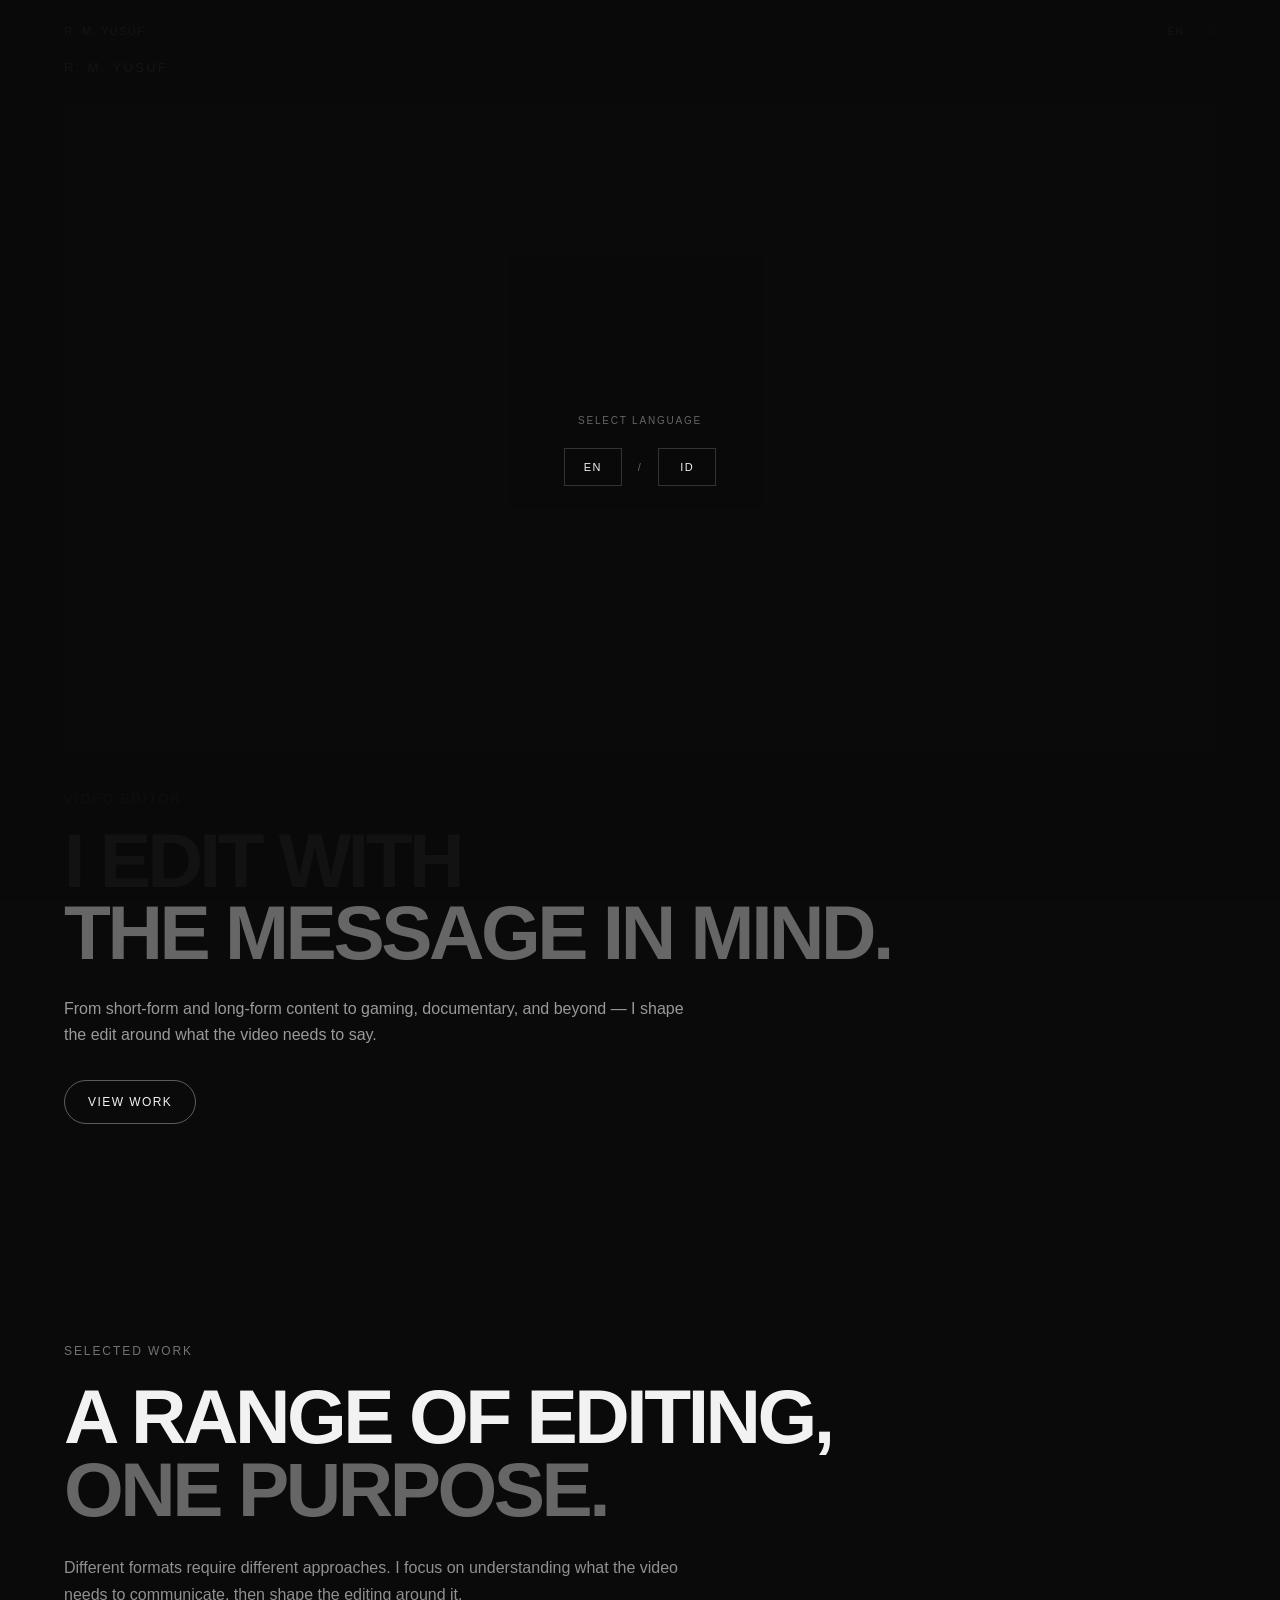
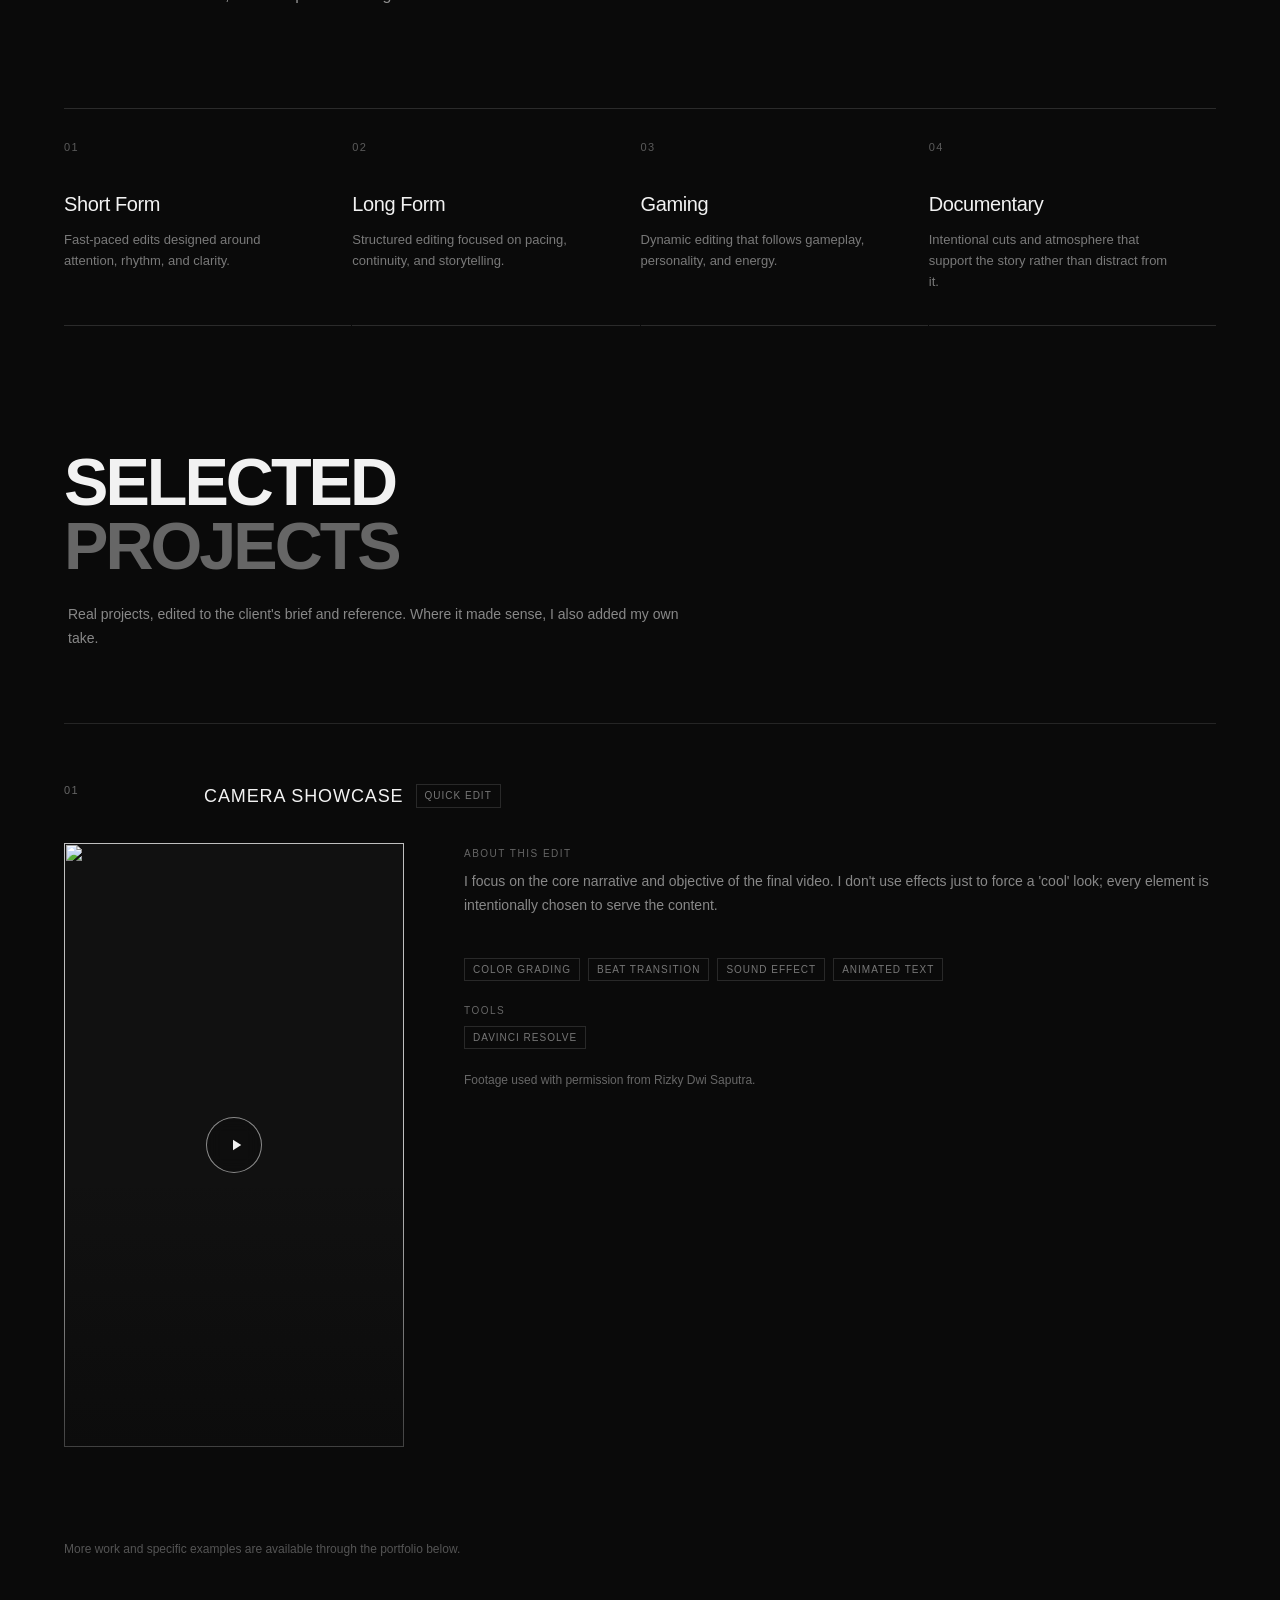
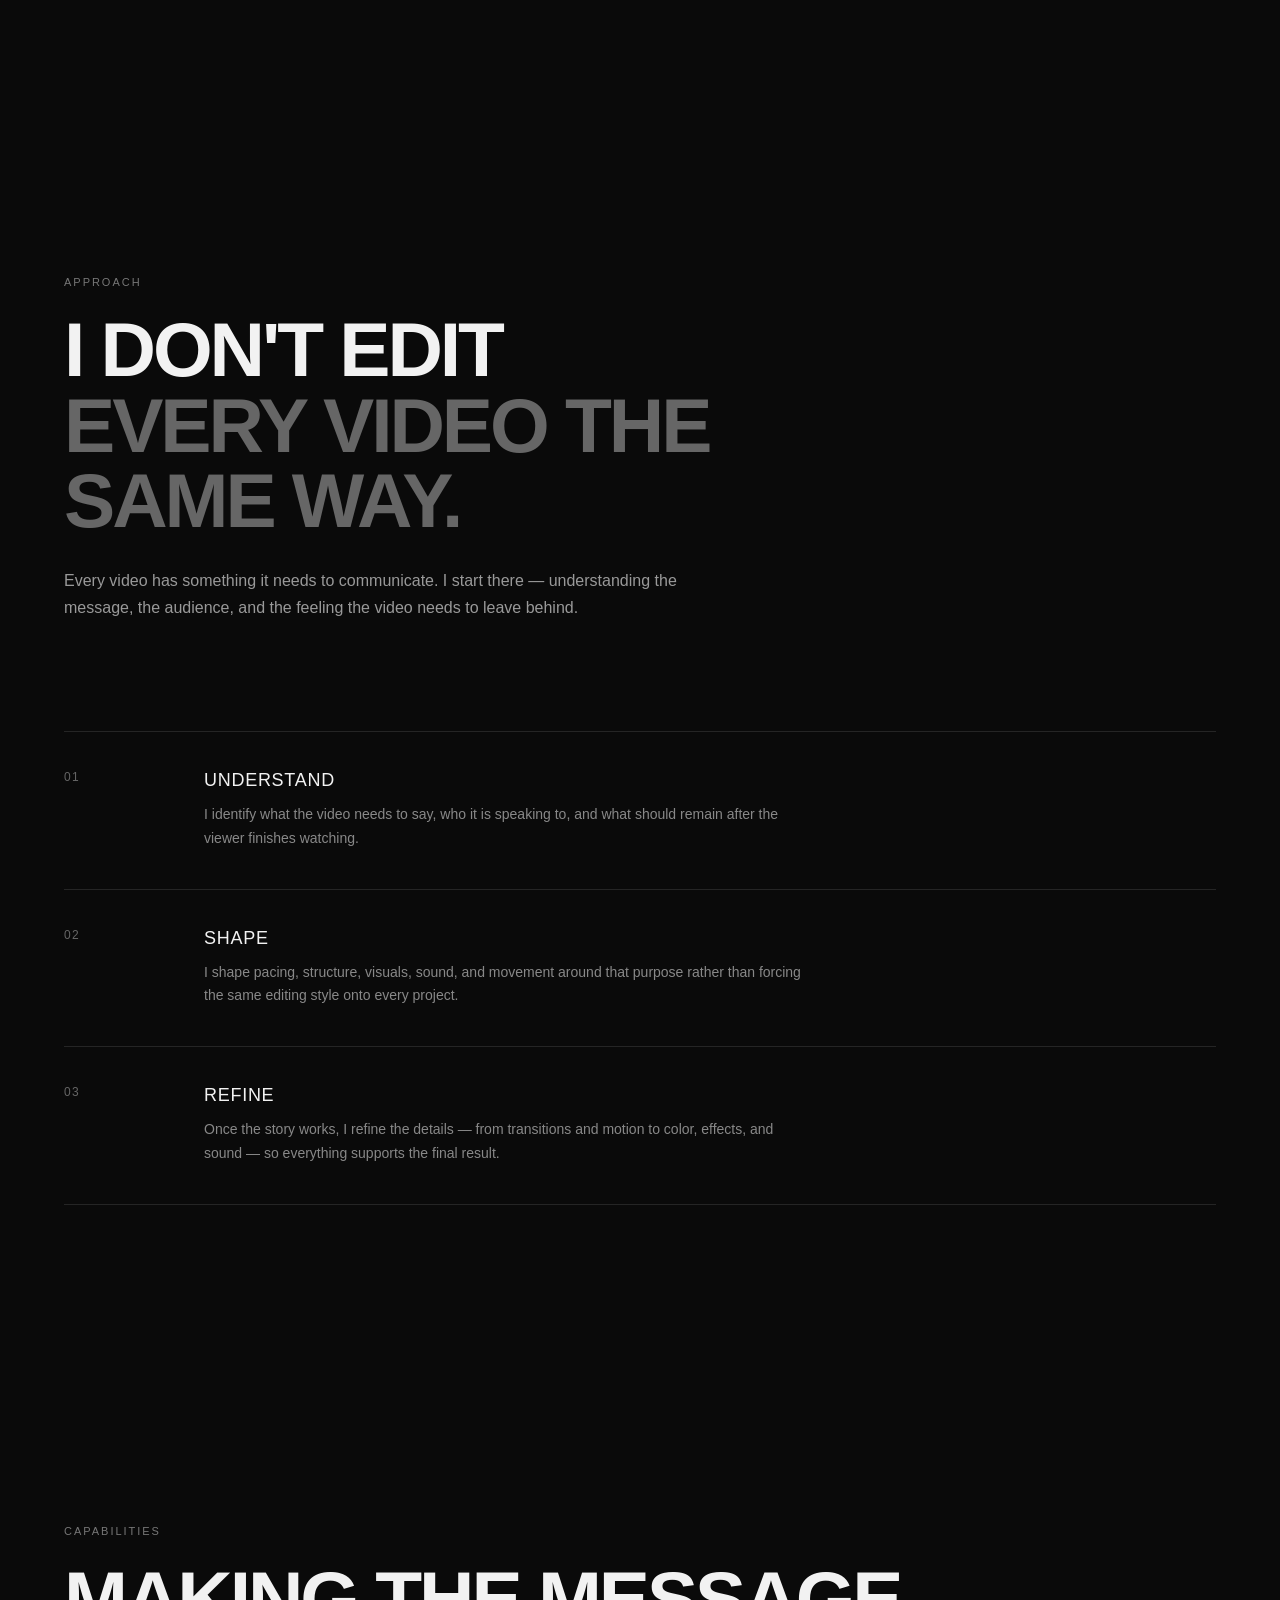
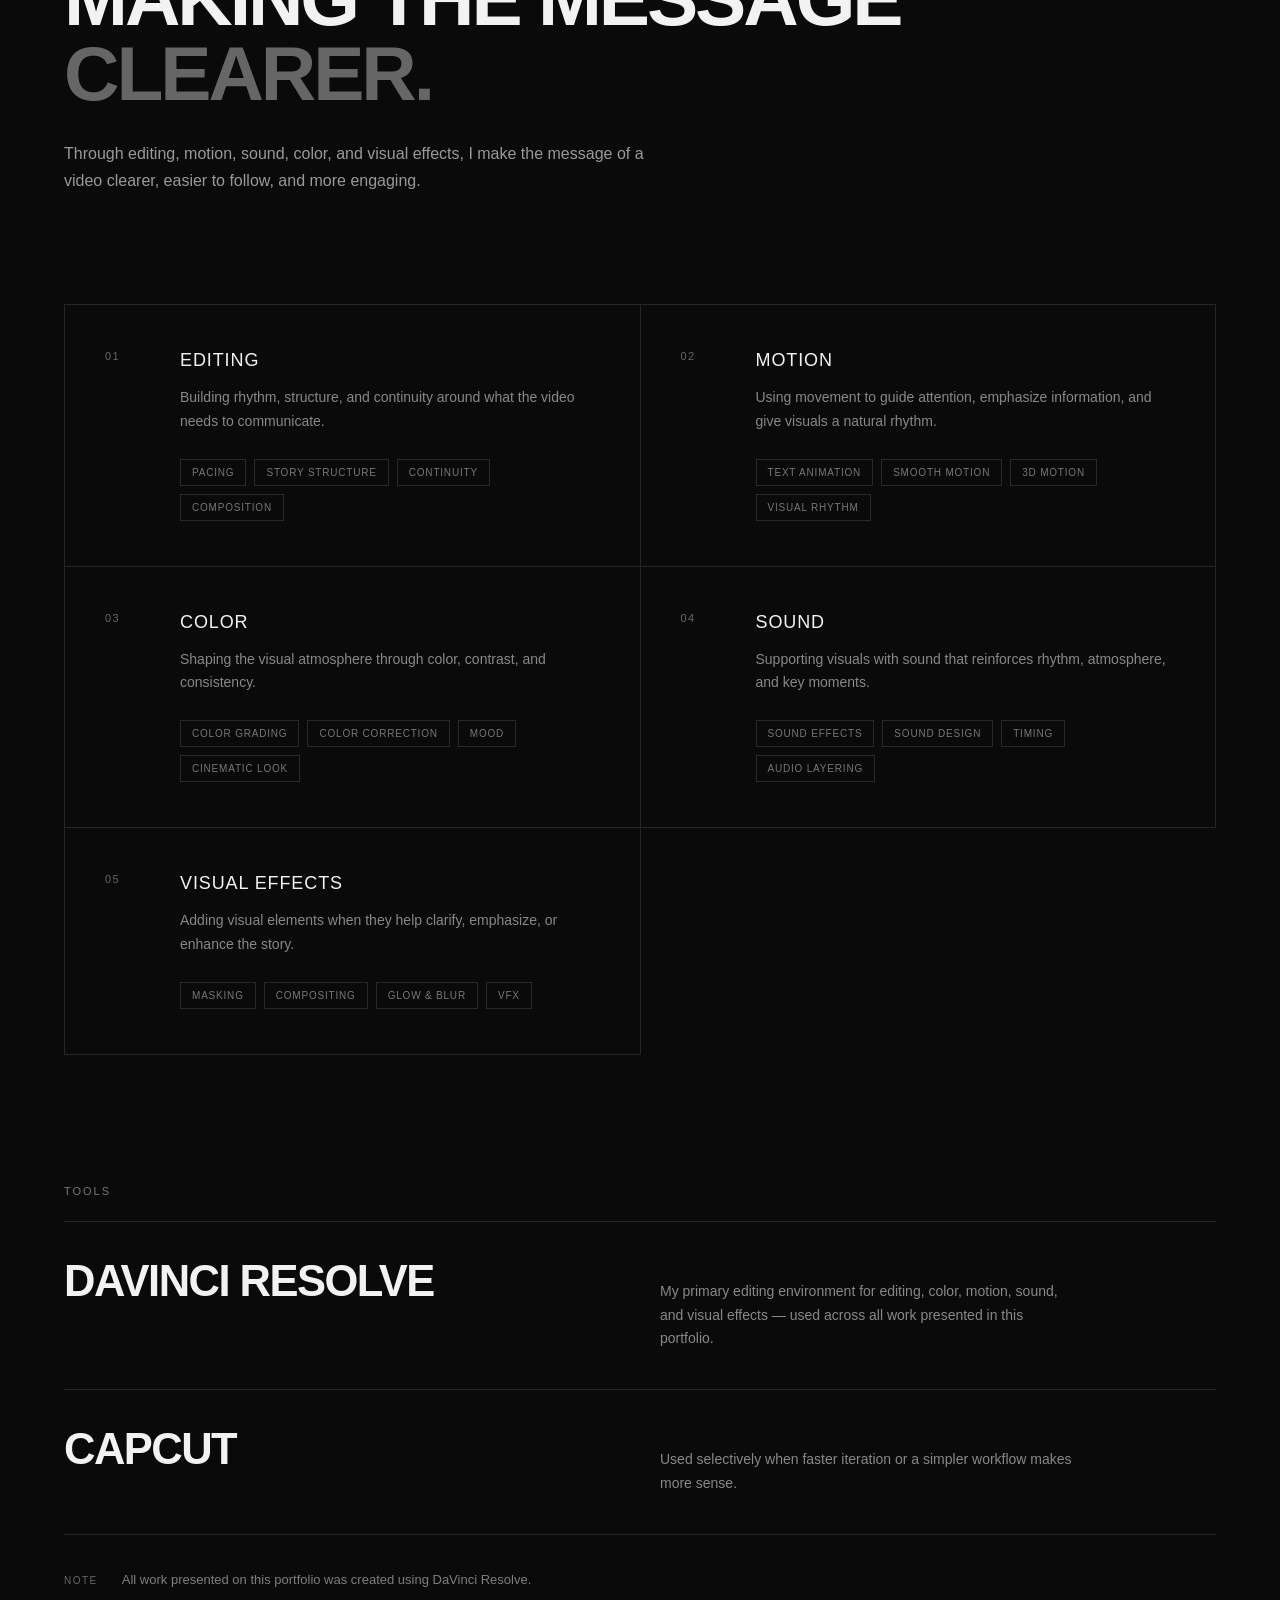
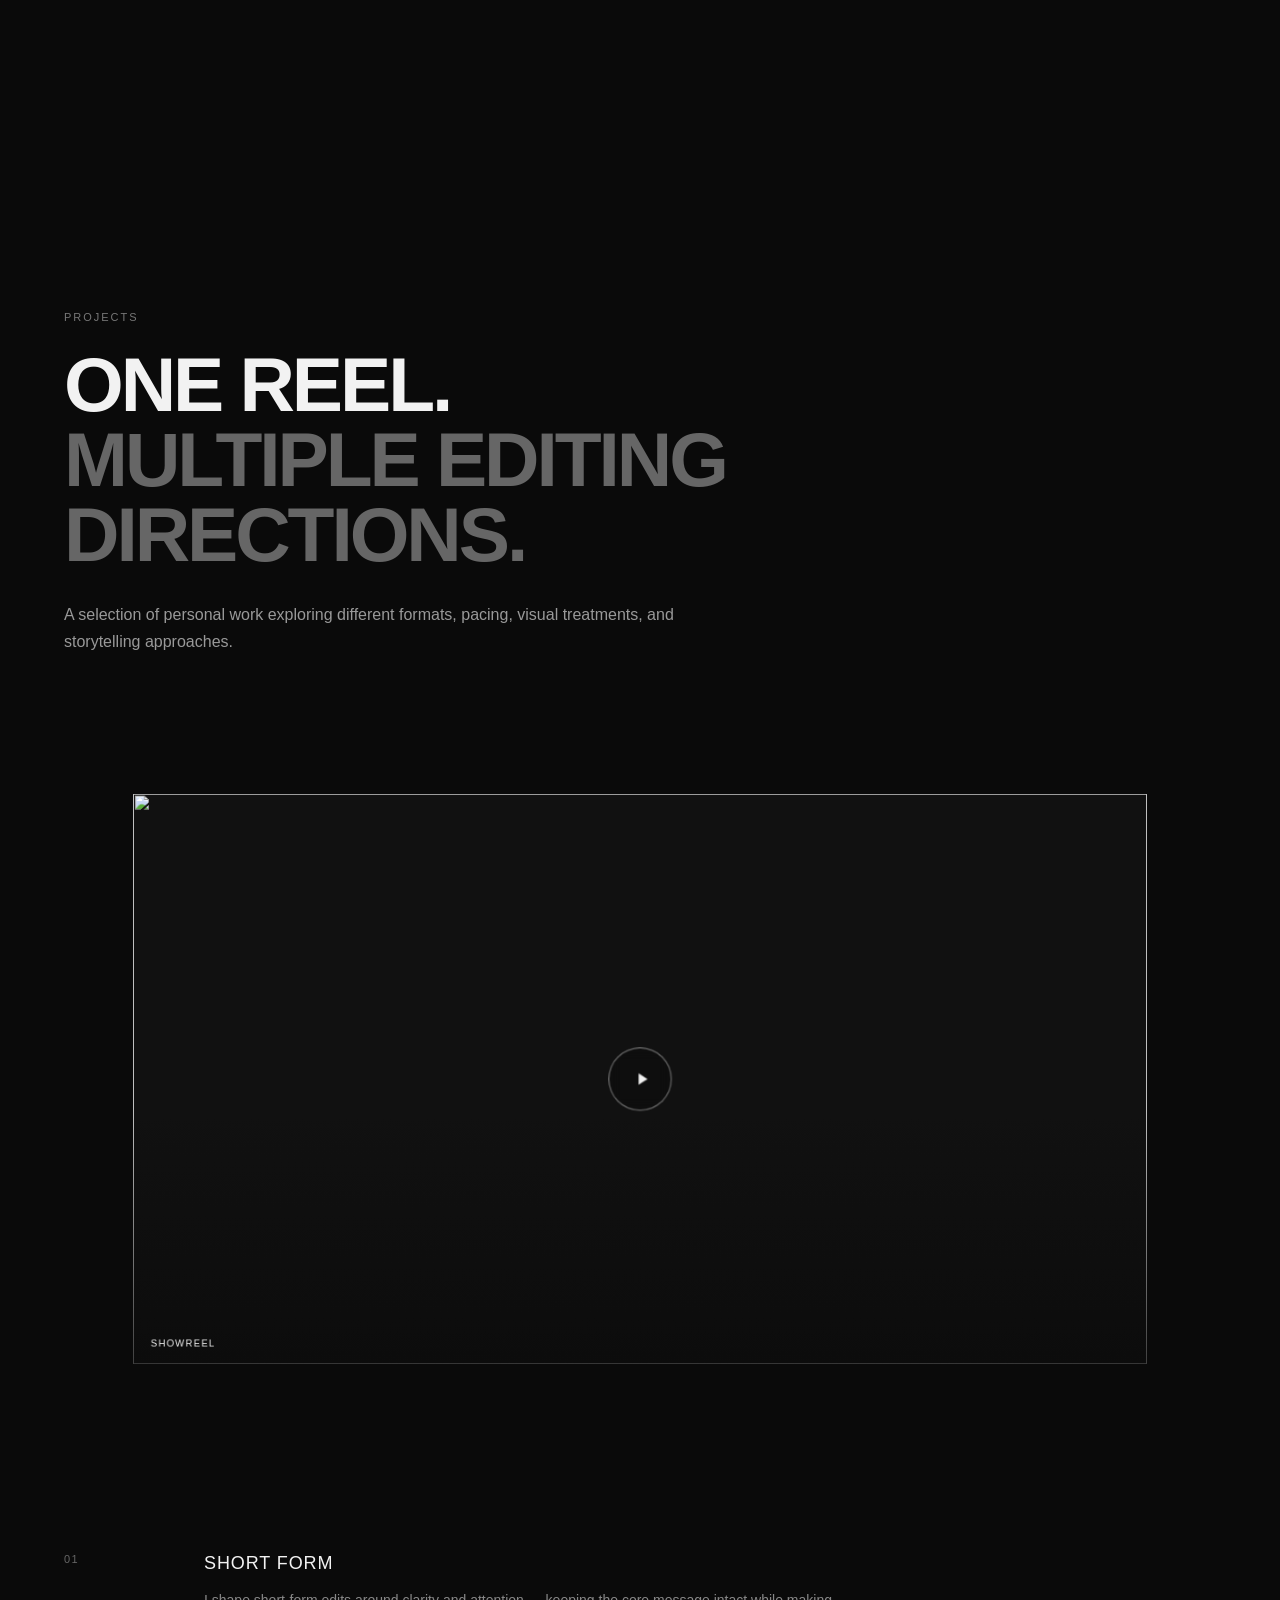
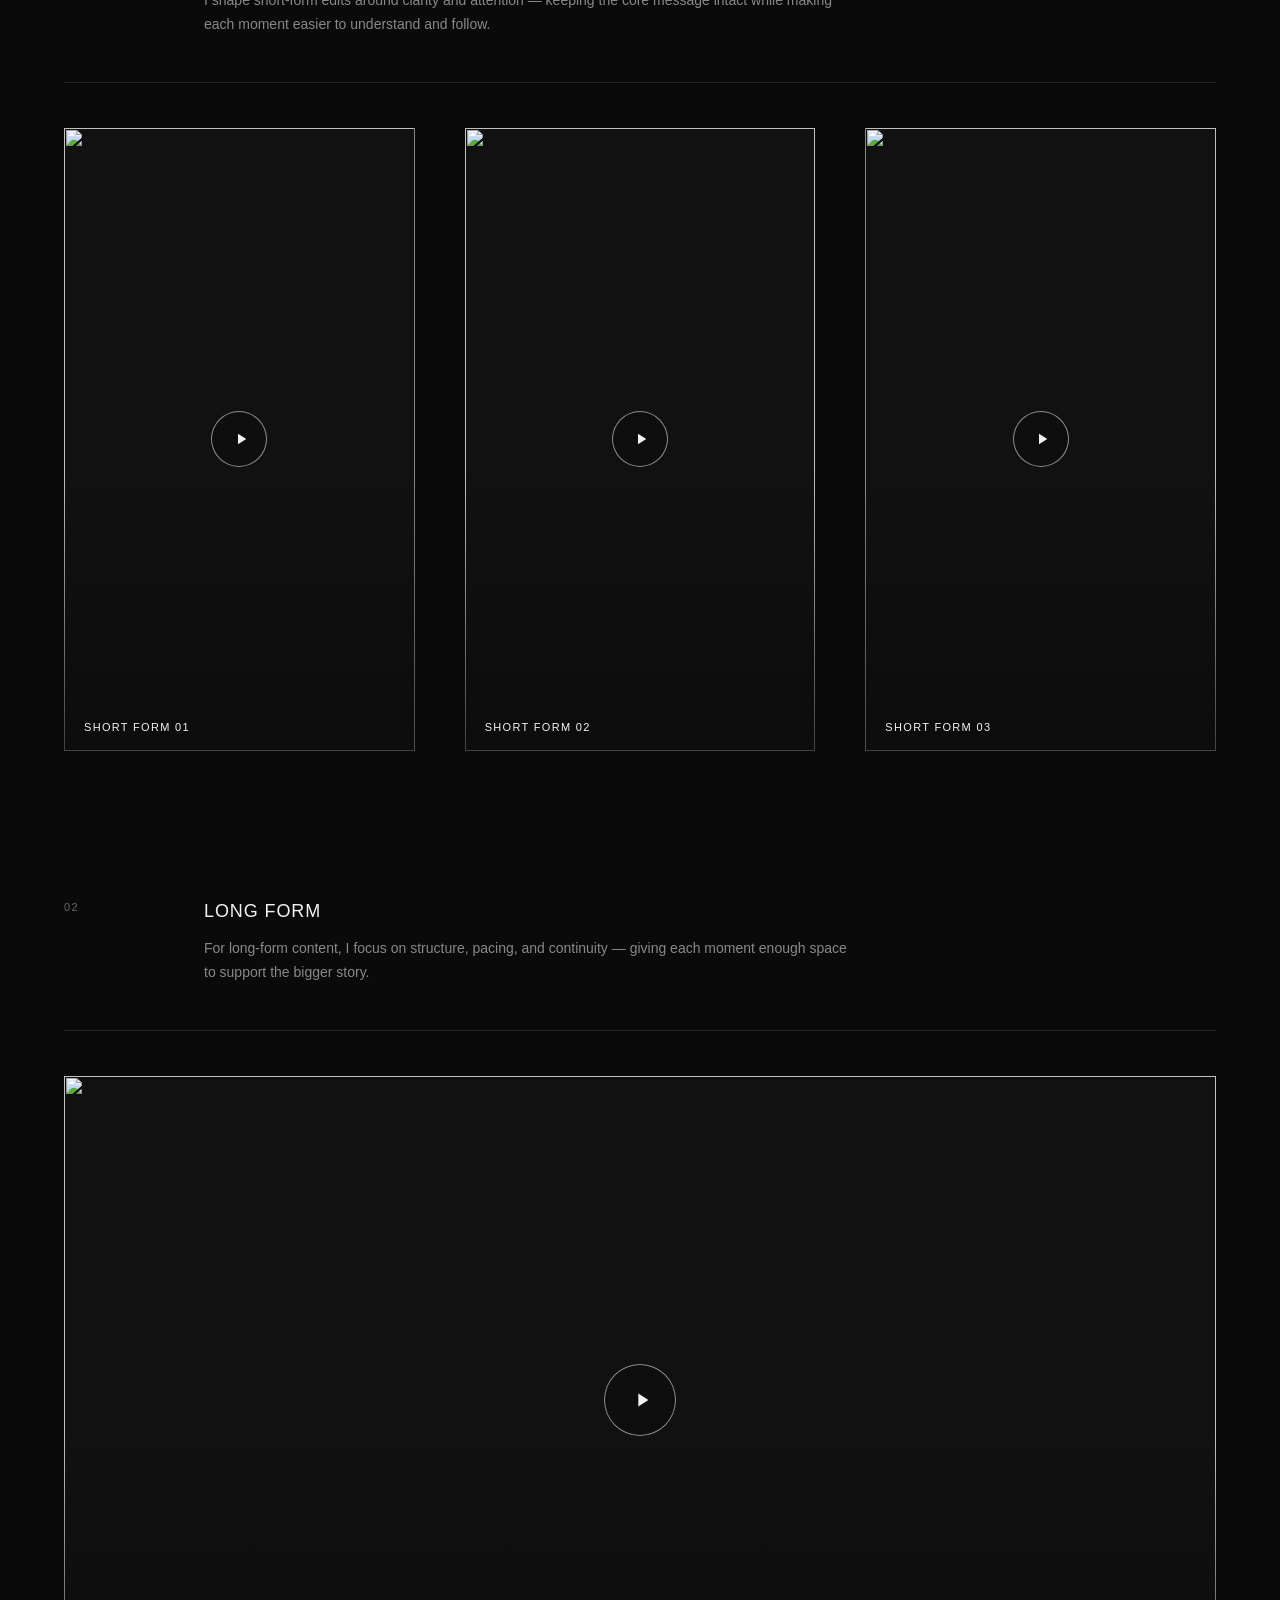
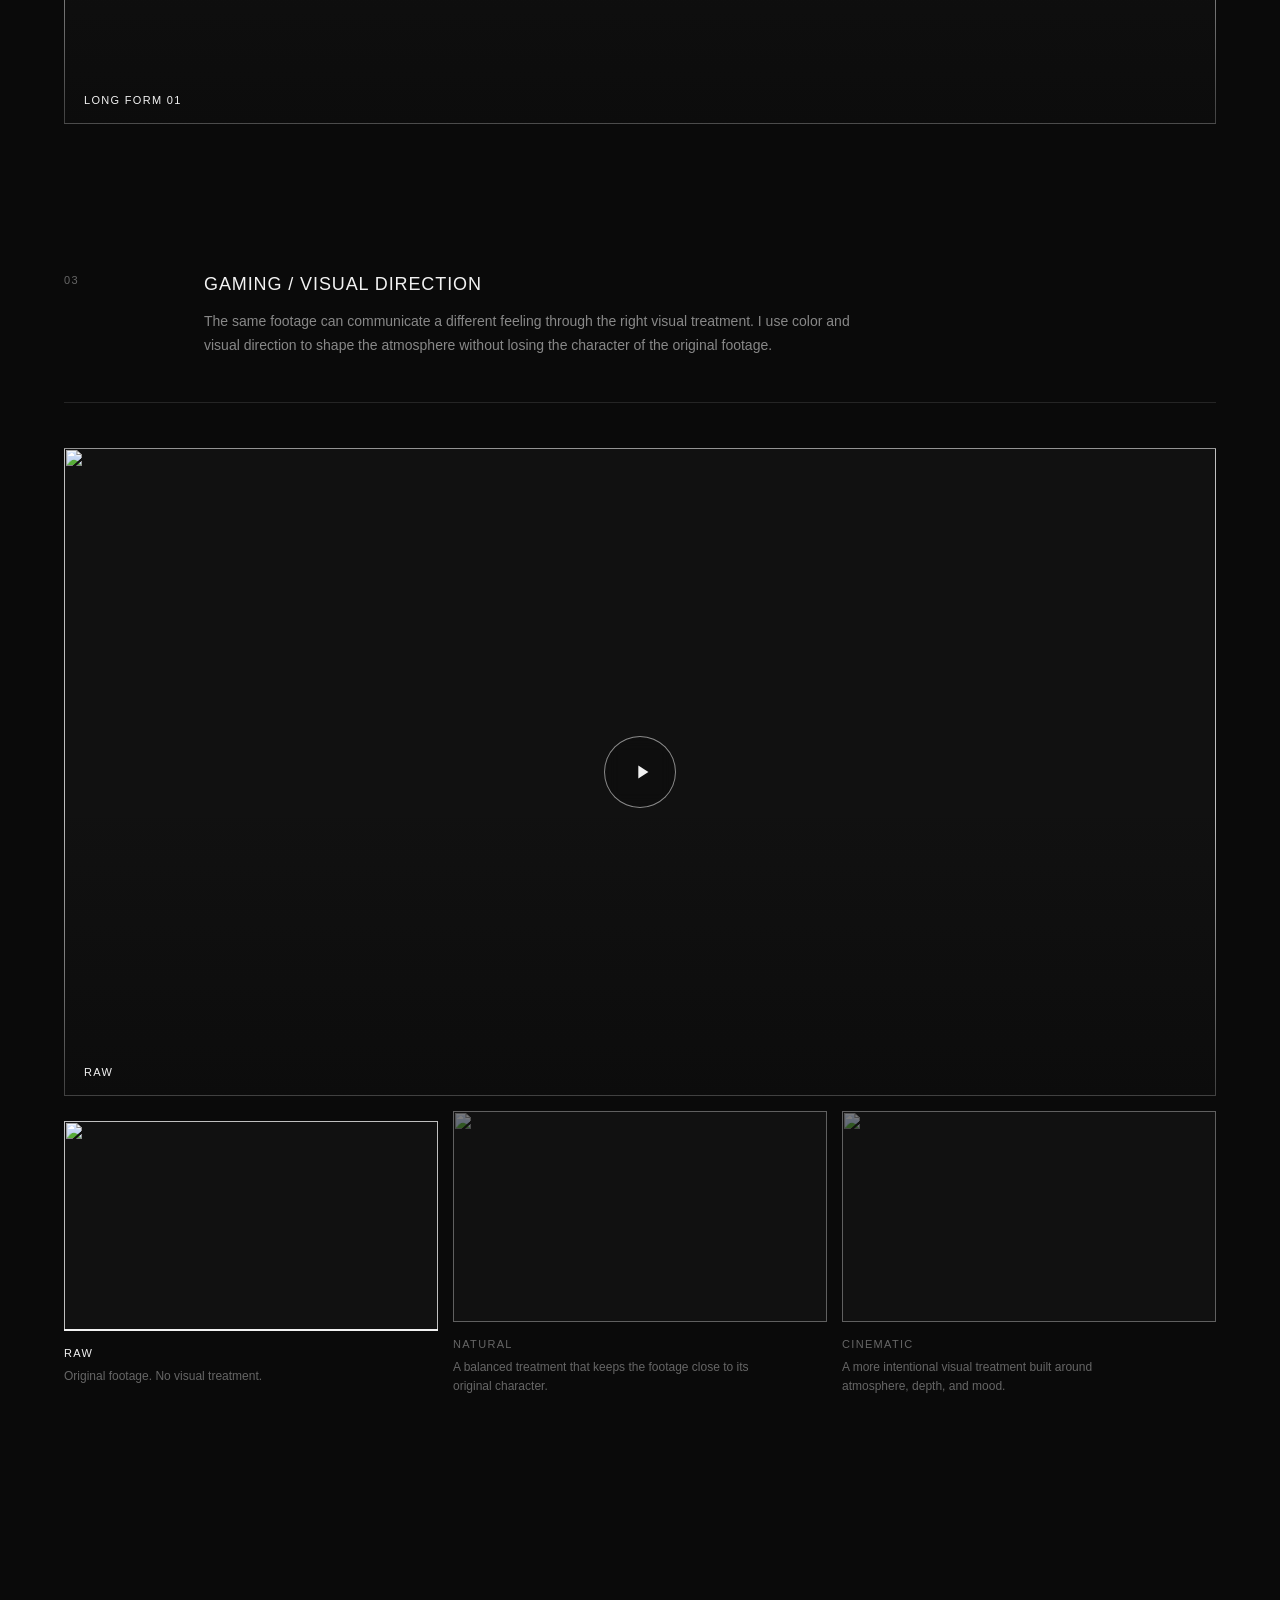
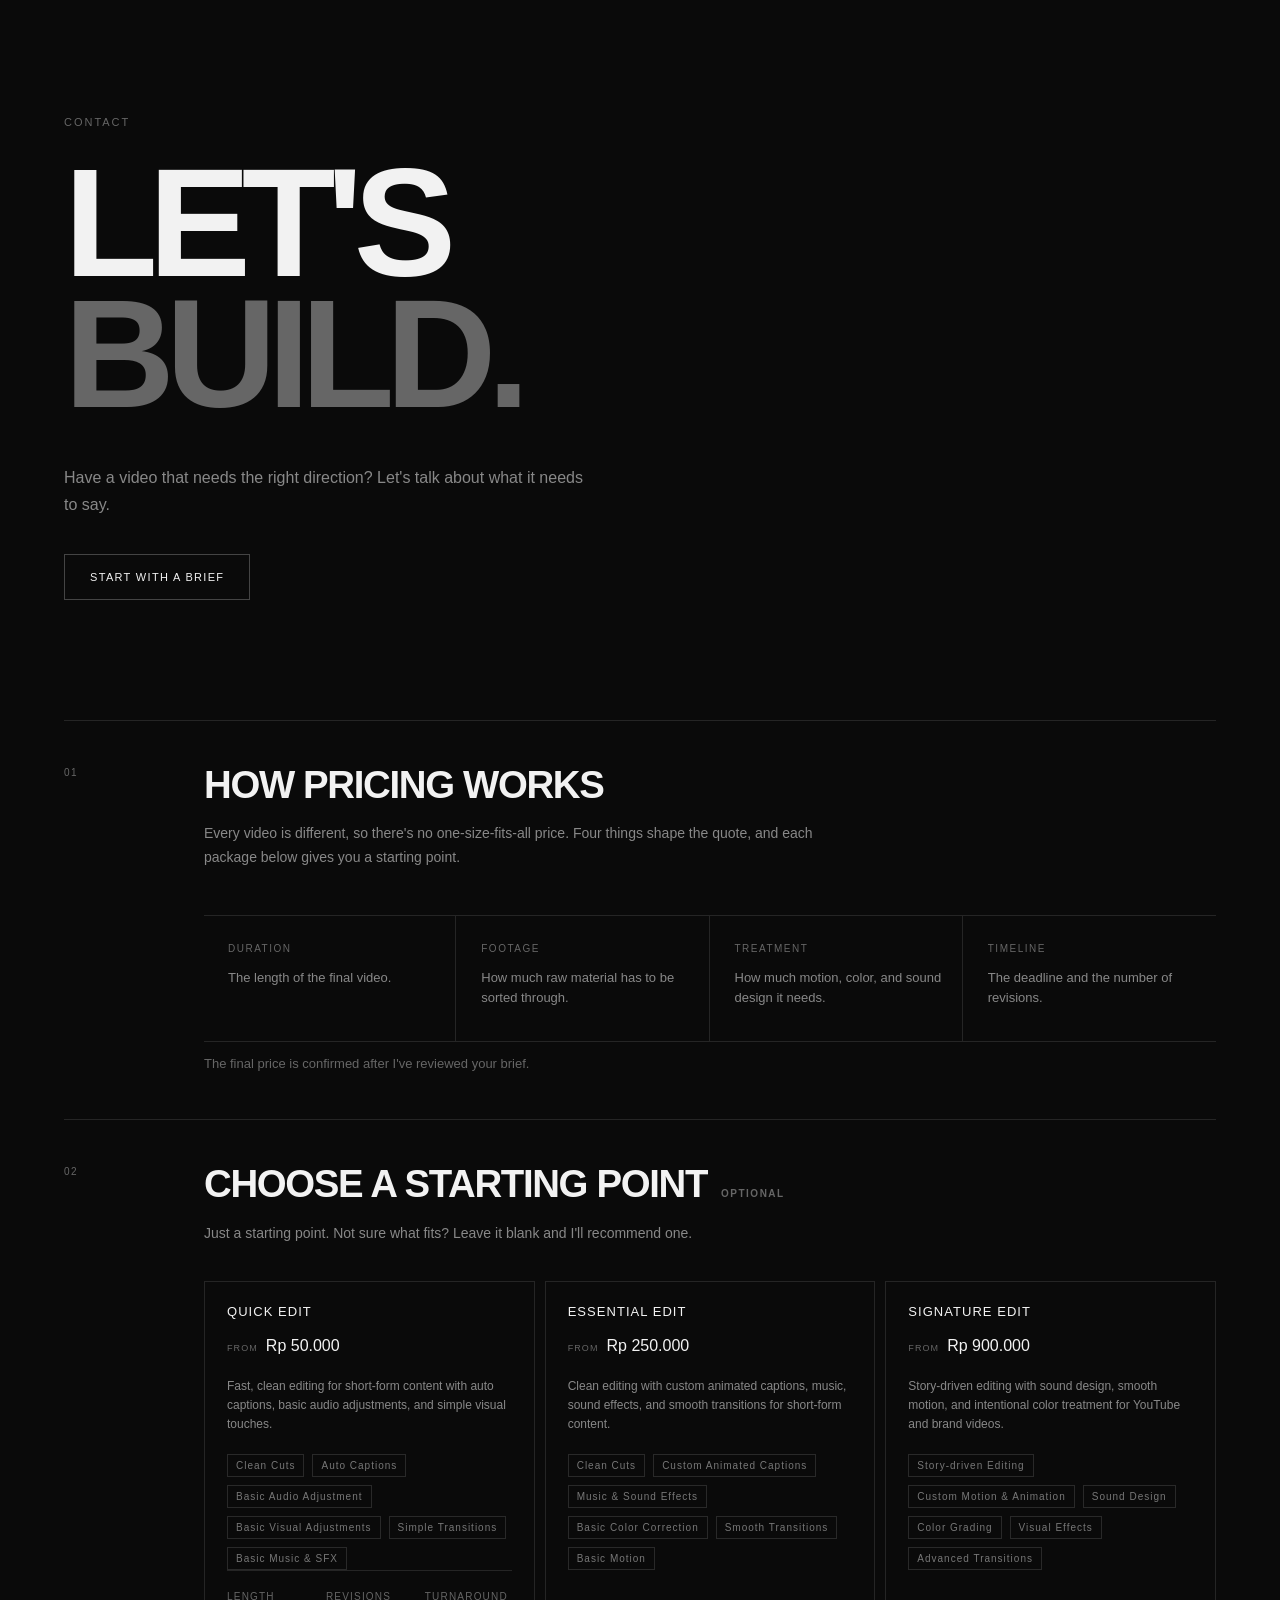
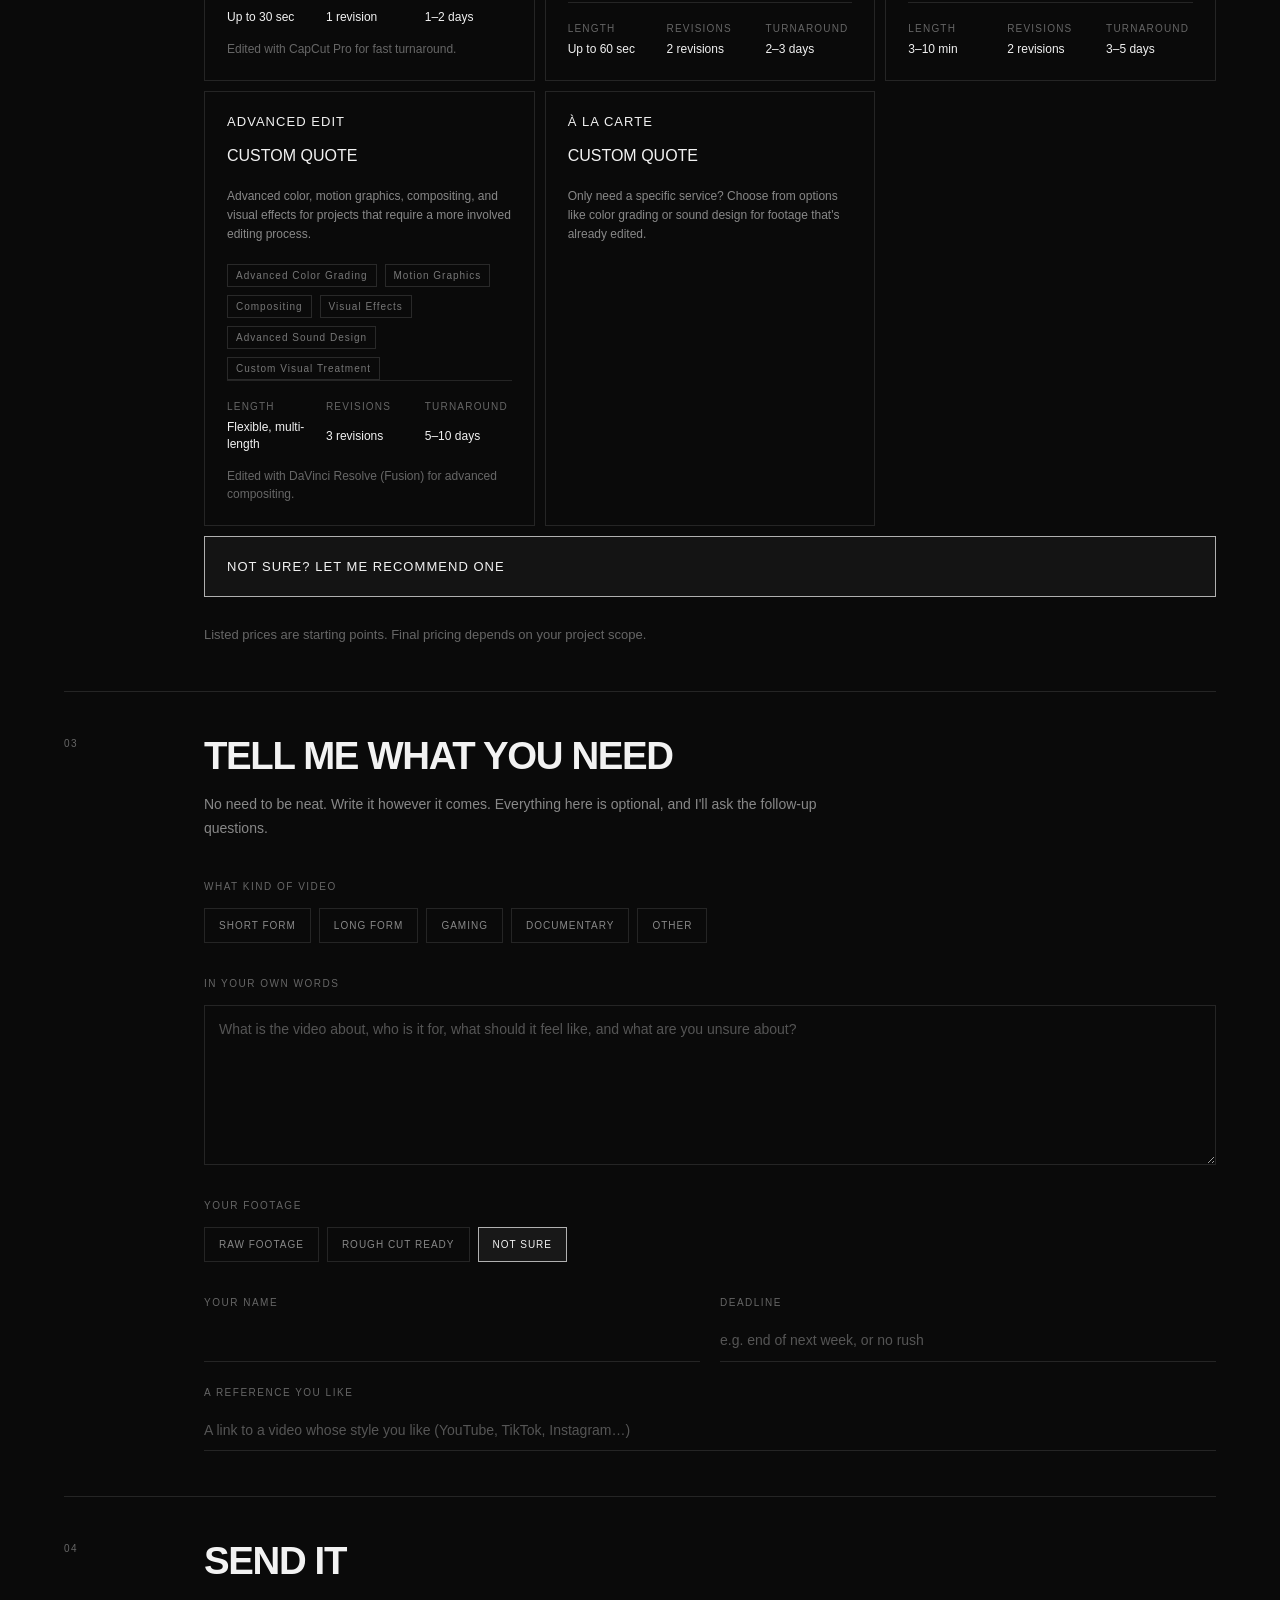
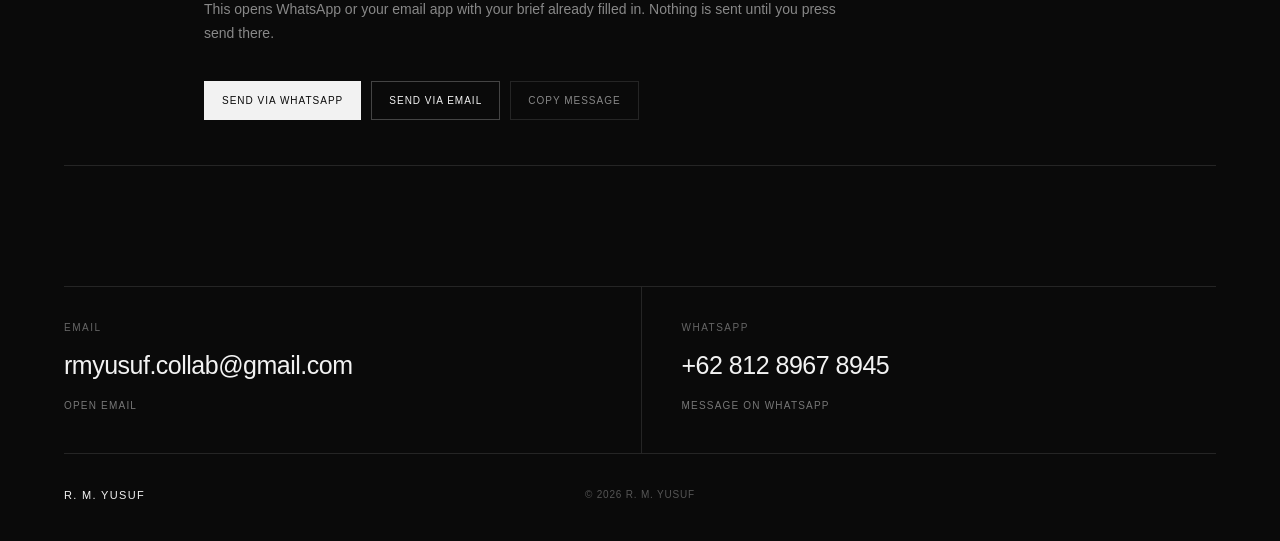
==== commit fbbab1ae: "Restore package specifications" ====
--- a/index.html
+++ b/index.html
@@ -1168,6 +1168,57 @@
                           </li>
                         </ul>
 
+                        <span class="package-specs">
+                          <span class="package-spec">
+                            <span
+                              class="package-spec-label"
+                              data-en="LENGTH"
+                              data-id="DURASI"
+                            >
+                              LENGTH
+                            </span>
+                            <span
+                              class="package-spec-value"
+                              data-en="Up to 30 sec"
+                              data-id="Sampai 30 detik"
+                            >
+                              Up to 30 sec
+                            </span>
+                          </span>
+                          <span class="package-spec">
+                            <span
+                              class="package-spec-label"
+                              data-en="REVISIONS"
+                              data-id="REVISI"
+                            >
+                              REVISIONS
+                            </span>
+                            <span
+                              class="package-spec-value"
+                              data-en="1 revision"
+                              data-id="1x"
+                            >
+                              1 revision
+                            </span>
+                          </span>
+                          <span class="package-spec">
+                            <span
+                              class="package-spec-label"
+                              data-en="TURNAROUND"
+                              data-id="ESTIMASI"
+                            >
+                              TURNAROUND
+                            </span>
+                            <span
+                              class="package-spec-value"
+                              data-en="1–2 days"
+                              data-id="1–2 hari"
+                            >
+                              1–2 days
+                            </span>
+                          </span>
+                        </span>
+
                         <span
                           class="package-tool"
                           data-en="Edited with CapCut Pro for fast turnaround."
@@ -1257,6 +1308,57 @@
                             Basic Motion
                           </li>
                         </ul>
+
+                        <span class="package-specs">
+                          <span class="package-spec">
+                            <span
+                              class="package-spec-label"
+                              data-en="LENGTH"
+                              data-id="DURASI"
+                            >
+                              LENGTH
+                            </span>
+                            <span
+                              class="package-spec-value"
+                              data-en="Up to 60 sec"
+                              data-id="Sampai 60 detik"
+                            >
+                              Up to 60 sec
+                            </span>
+                          </span>
+                          <span class="package-spec">
+                            <span
+                              class="package-spec-label"
+                              data-en="REVISIONS"
+                              data-id="REVISI"
+                            >
+                              REVISIONS
+                            </span>
+                            <span
+                              class="package-spec-value"
+                              data-en="2 revisions"
+                              data-id="2x"
+                            >
+                              2 revisions
+                            </span>
+                          </span>
+                          <span class="package-spec">
+                            <span
+                              class="package-spec-label"
+                              data-en="TURNAROUND"
+                              data-id="ESTIMASI"
+                            >
+                              TURNAROUND
+                            </span>
+                            <span
+                              class="package-spec-value"
+                              data-en="2–3 days"
+                              data-id="2–3 hari"
+                            >
+                              2–3 days
+                            </span>
+                          </span>
+                        </span>
                       </span>
                     </label>
 
@@ -1336,6 +1438,57 @@
                             Advanced Transitions
                           </li>
                         </ul>
+
+                        <span class="package-specs">
+                          <span class="package-spec">
+                            <span
+                              class="package-spec-label"
+                              data-en="LENGTH"
+                              data-id="DURASI"
+                            >
+                              LENGTH
+                            </span>
+                            <span
+                              class="package-spec-value"
+                              data-en="3–10 min"
+                              data-id="3–10 menit"
+                            >
+                              3–10 min
+                            </span>
+                          </span>
+                          <span class="package-spec">
+                            <span
+                              class="package-spec-label"
+                              data-en="REVISIONS"
+                              data-id="REVISI"
+                            >
+                              REVISIONS
+                            </span>
+                            <span
+                              class="package-spec-value"
+                              data-en="2 revisions"
+                              data-id="2x"
+                            >
+                              2 revisions
+                            </span>
+                          </span>
+                          <span class="package-spec">
+                            <span
+                              class="package-spec-label"
+                              data-en="TURNAROUND"
+                              data-id="ESTIMASI"
+                            >
+                              TURNAROUND
+                            </span>
+                            <span
+                              class="package-spec-value"
+                              data-en="3–5 days"
+                              data-id="3–5 hari"
+                            >
+                              3–5 days
+                            </span>
+                          </span>
+                        </span>
                       </span>
                     </label>
 
@@ -1410,6 +1563,57 @@
                             Custom Visual Treatment
                           </li>
                         </ul>
+
+                        <span class="package-specs">
+                          <span class="package-spec">
+                            <span
+                              class="package-spec-label"
+                              data-en="LENGTH"
+                              data-id="DURASI"
+                            >
+                              LENGTH
+                            </span>
+                            <span
+                              class="package-spec-value"
+                              data-en="Flexible, multi-length"
+                              data-id="Fleksibel, bisa multi-durasi"
+                            >
+                              Flexible, multi-length
+                            </span>
+                          </span>
+                          <span class="package-spec">
+                            <span
+                              class="package-spec-label"
+                              data-en="REVISIONS"
+                              data-id="REVISI"
+                            >
+                              REVISIONS
+                            </span>
+                            <span
+                              class="package-spec-value"
+                              data-en="3 revisions"
+                              data-id="3x"
+                            >
+                              3 revisions
+                            </span>
+                          </span>
+                          <span class="package-spec">
+                            <span
+                              class="package-spec-label"
+                              data-en="TURNAROUND"
+                              data-id="ESTIMASI"
+                            >
+                              TURNAROUND
+                            </span>
+                            <span
+                              class="package-spec-value"
+                              data-en="5–10 days"
+                              data-id="5–10 hari"
+                            >
+                              5–10 days
+                            </span>
+                          </span>
+                        </span>
 
                         <span
                           class="package-tool"
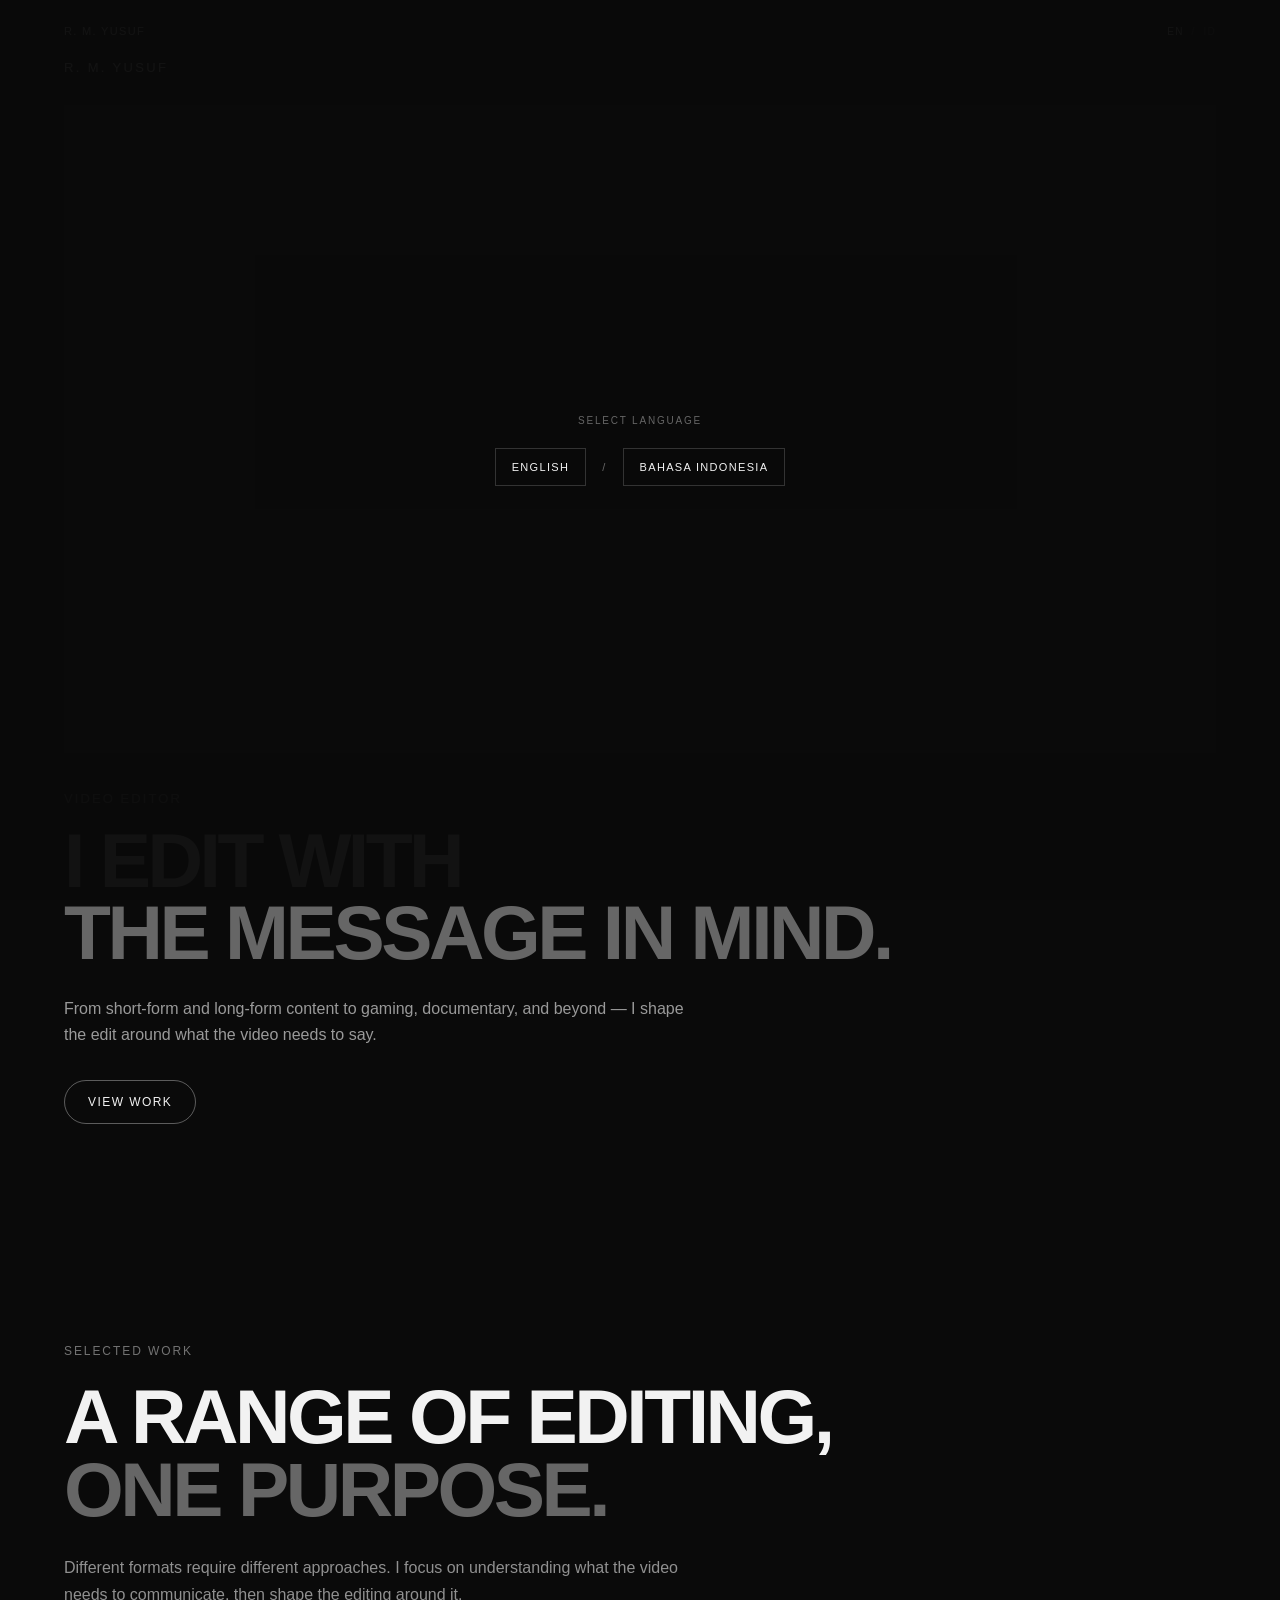
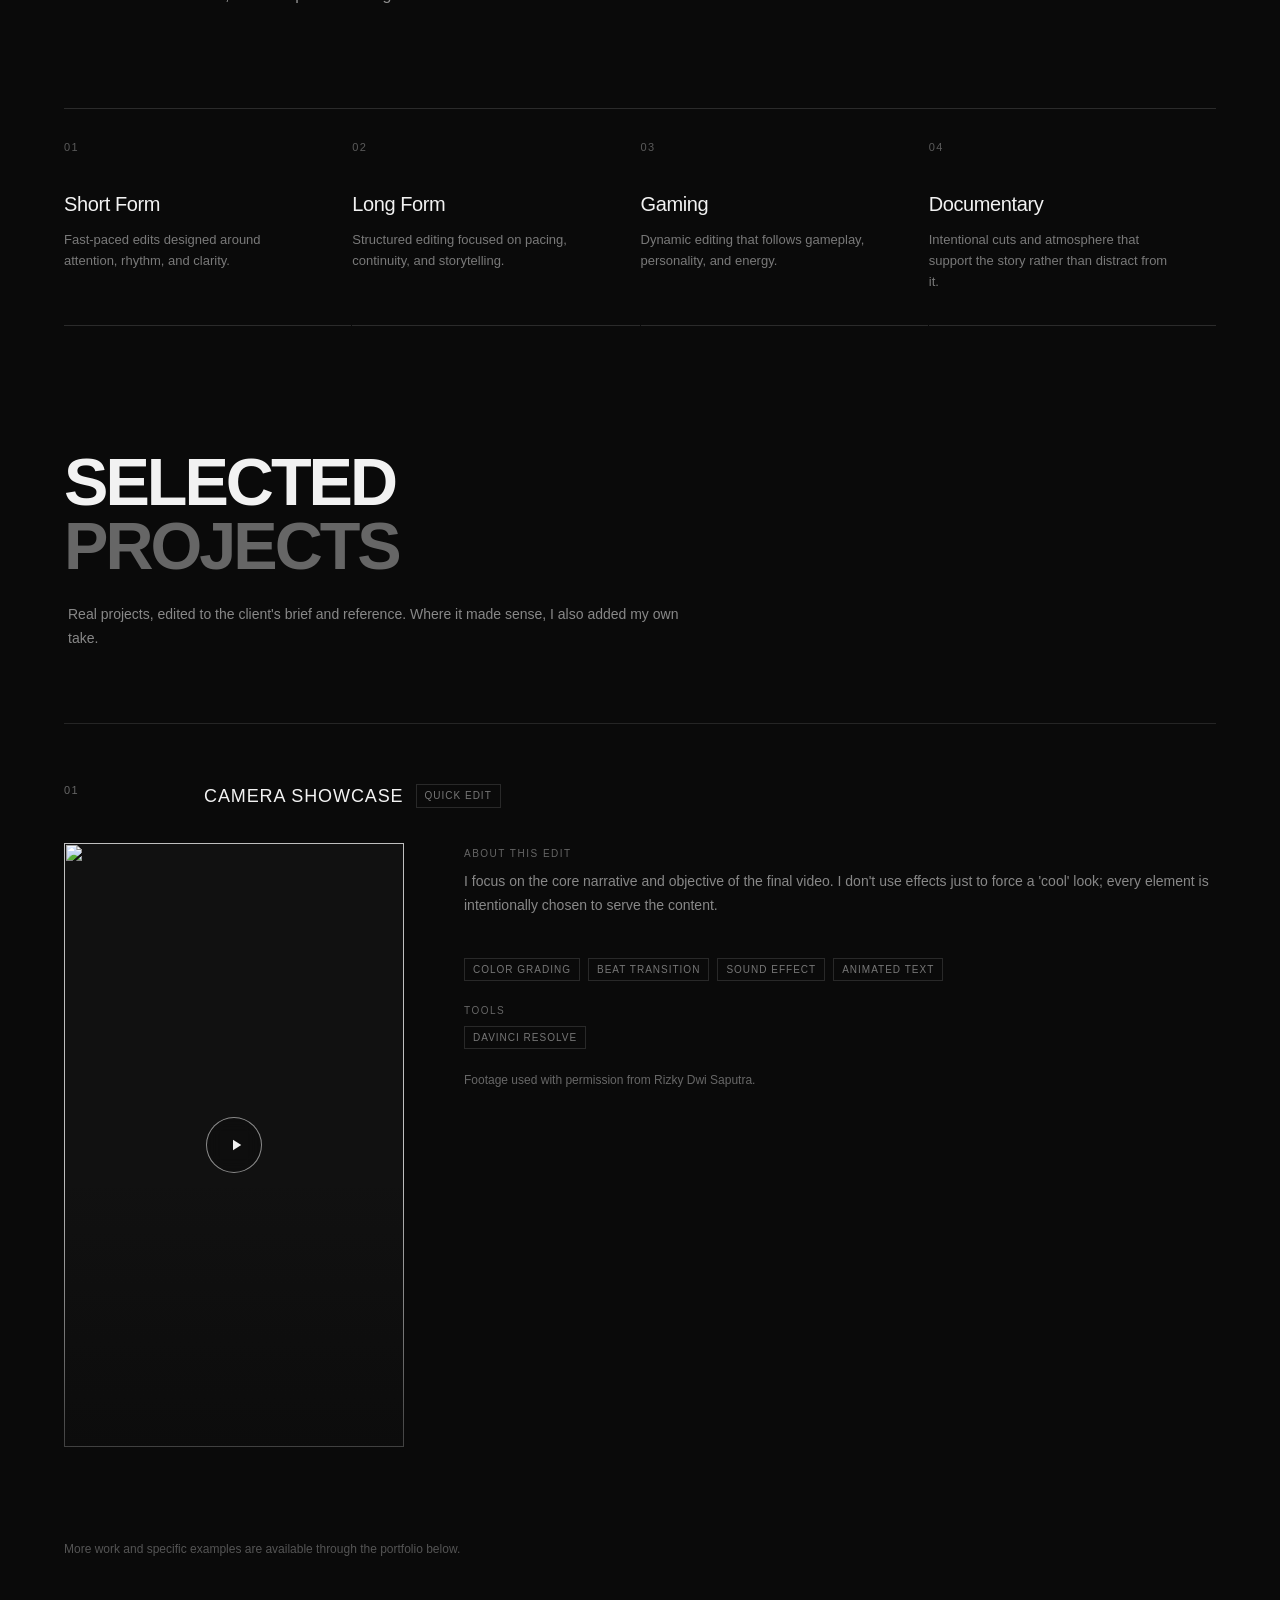
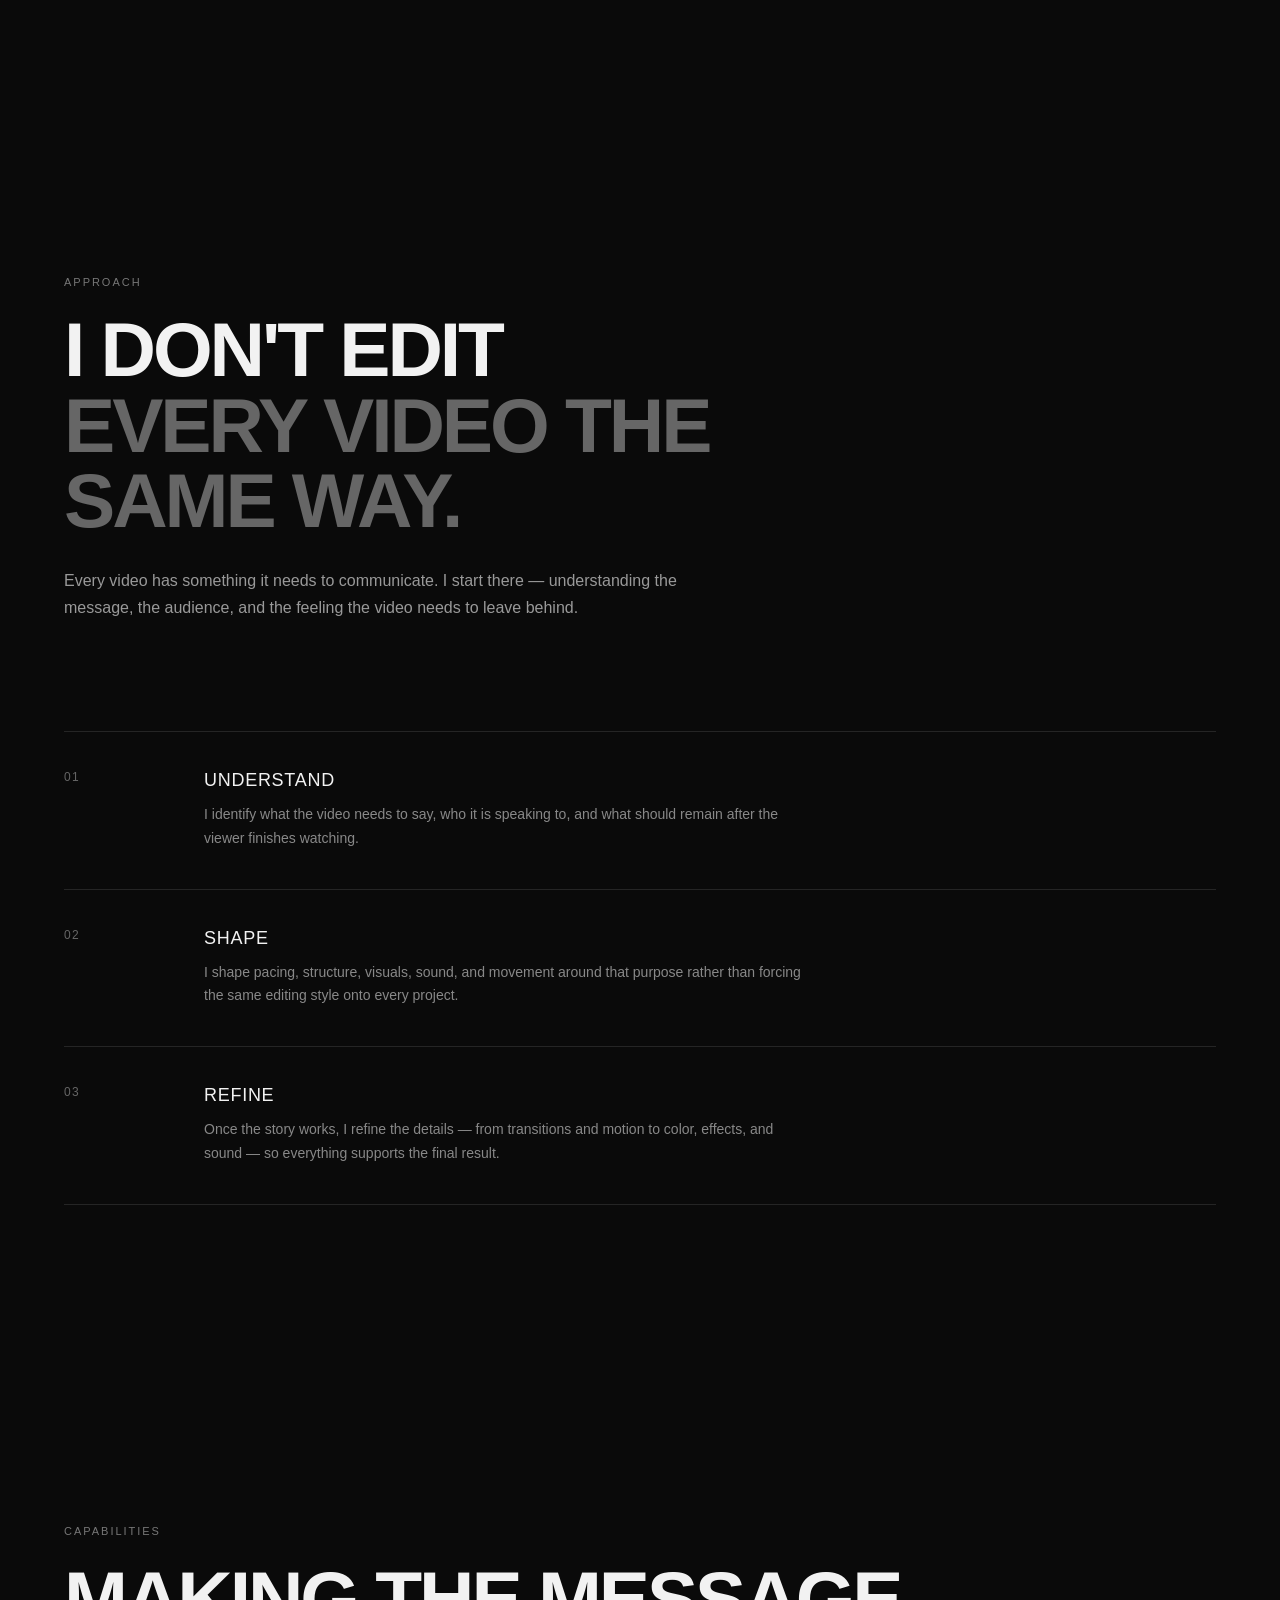
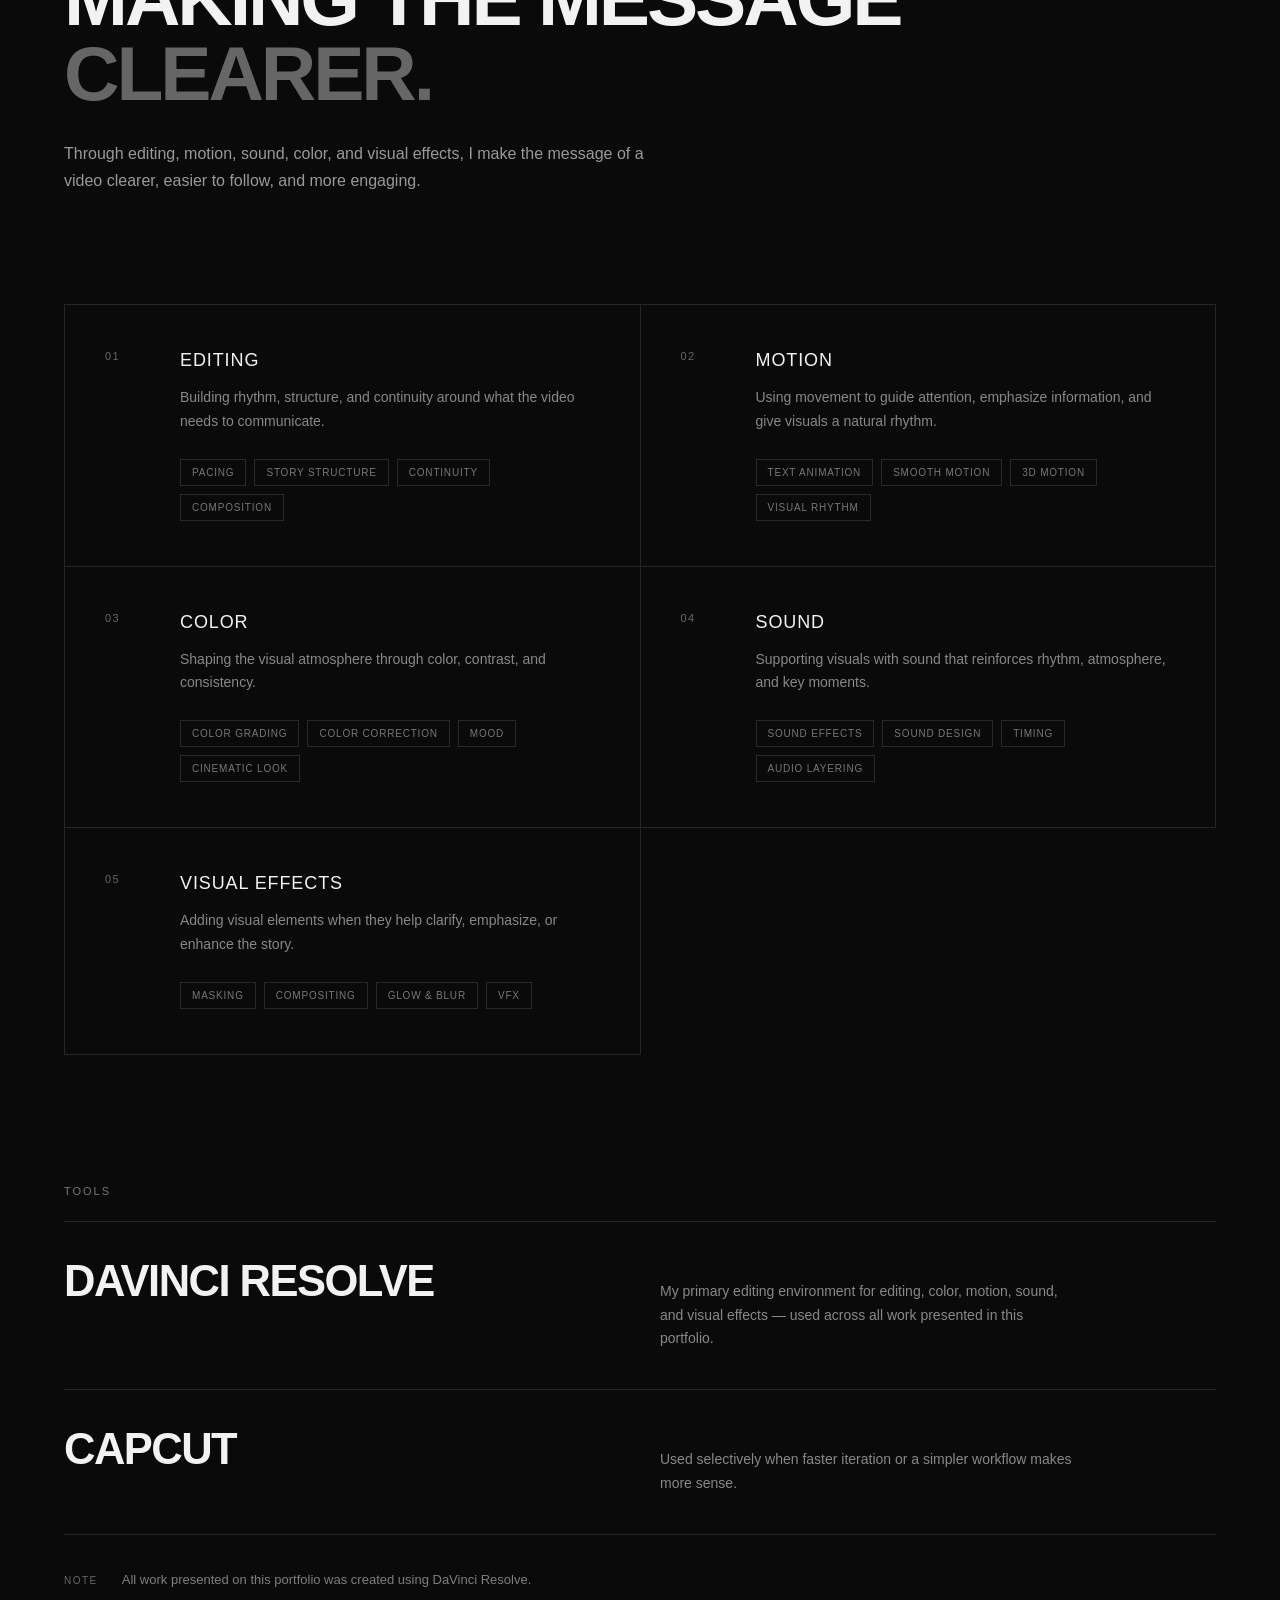
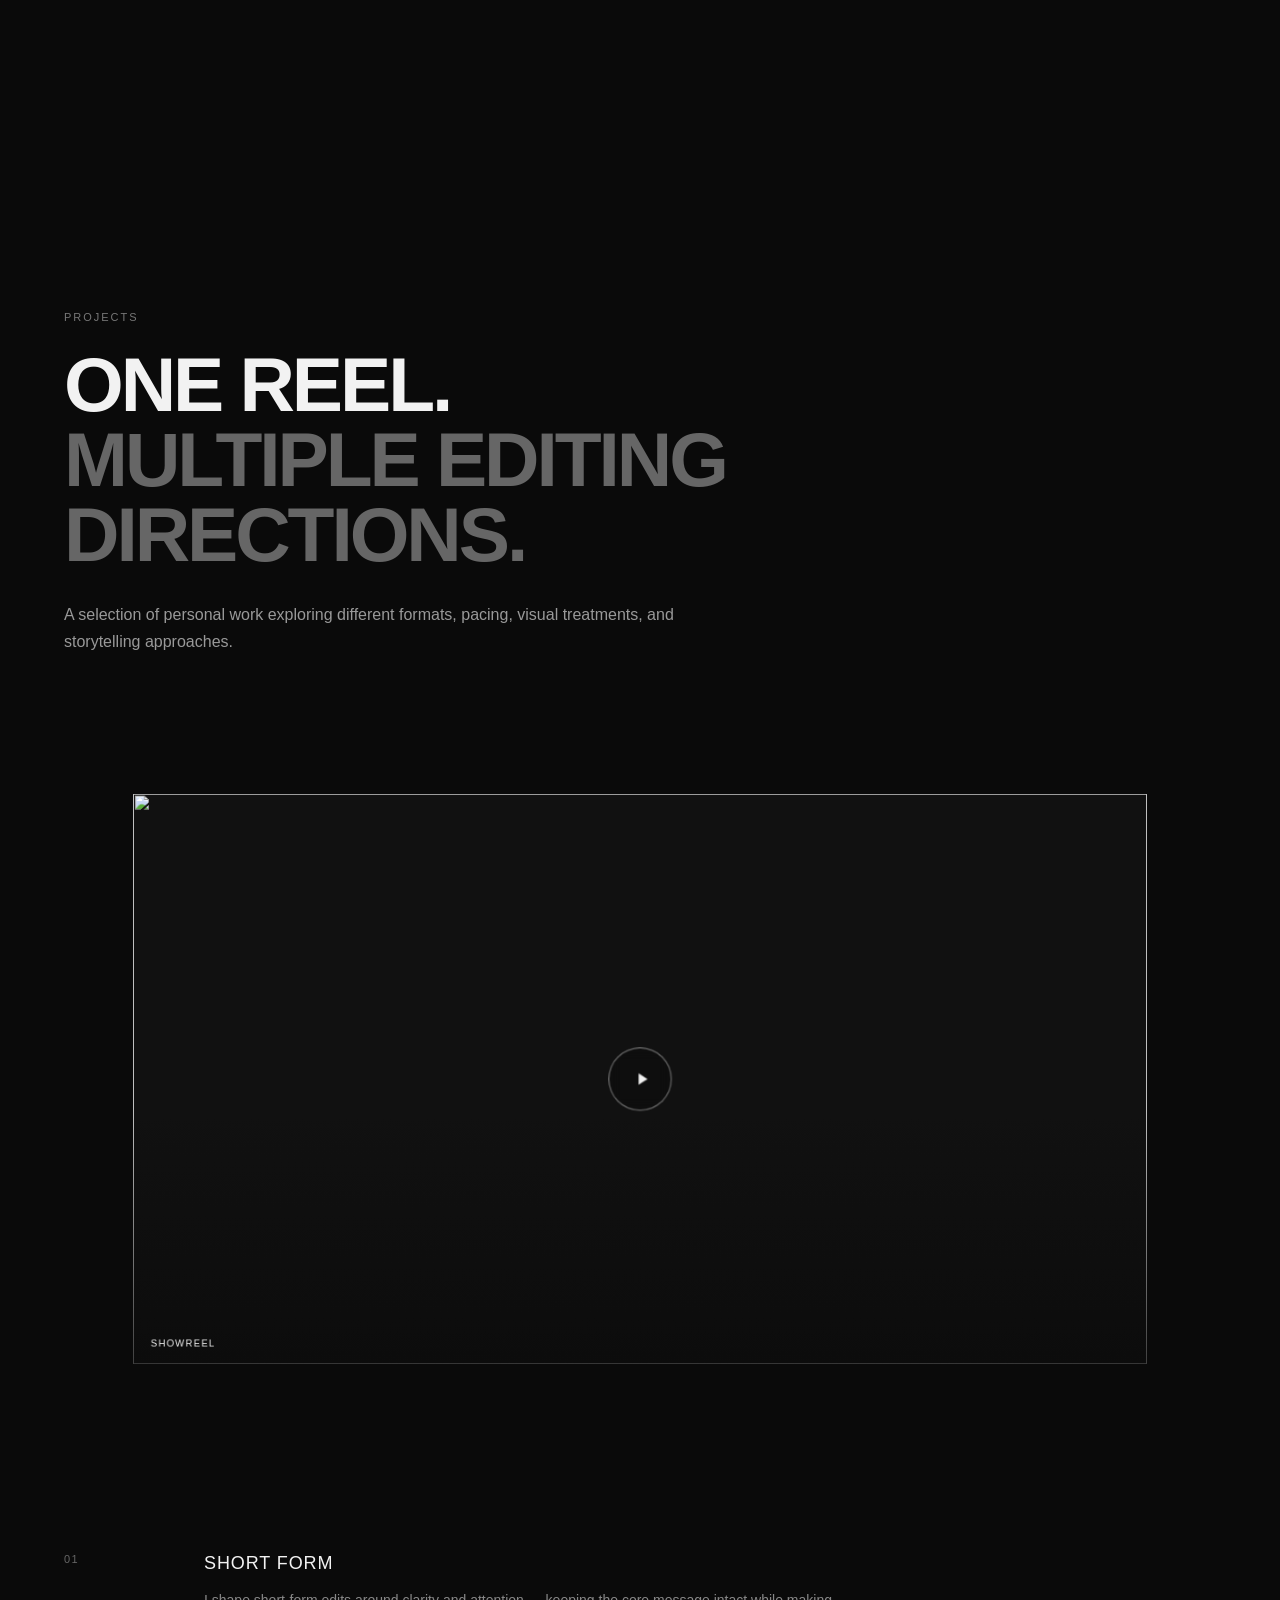
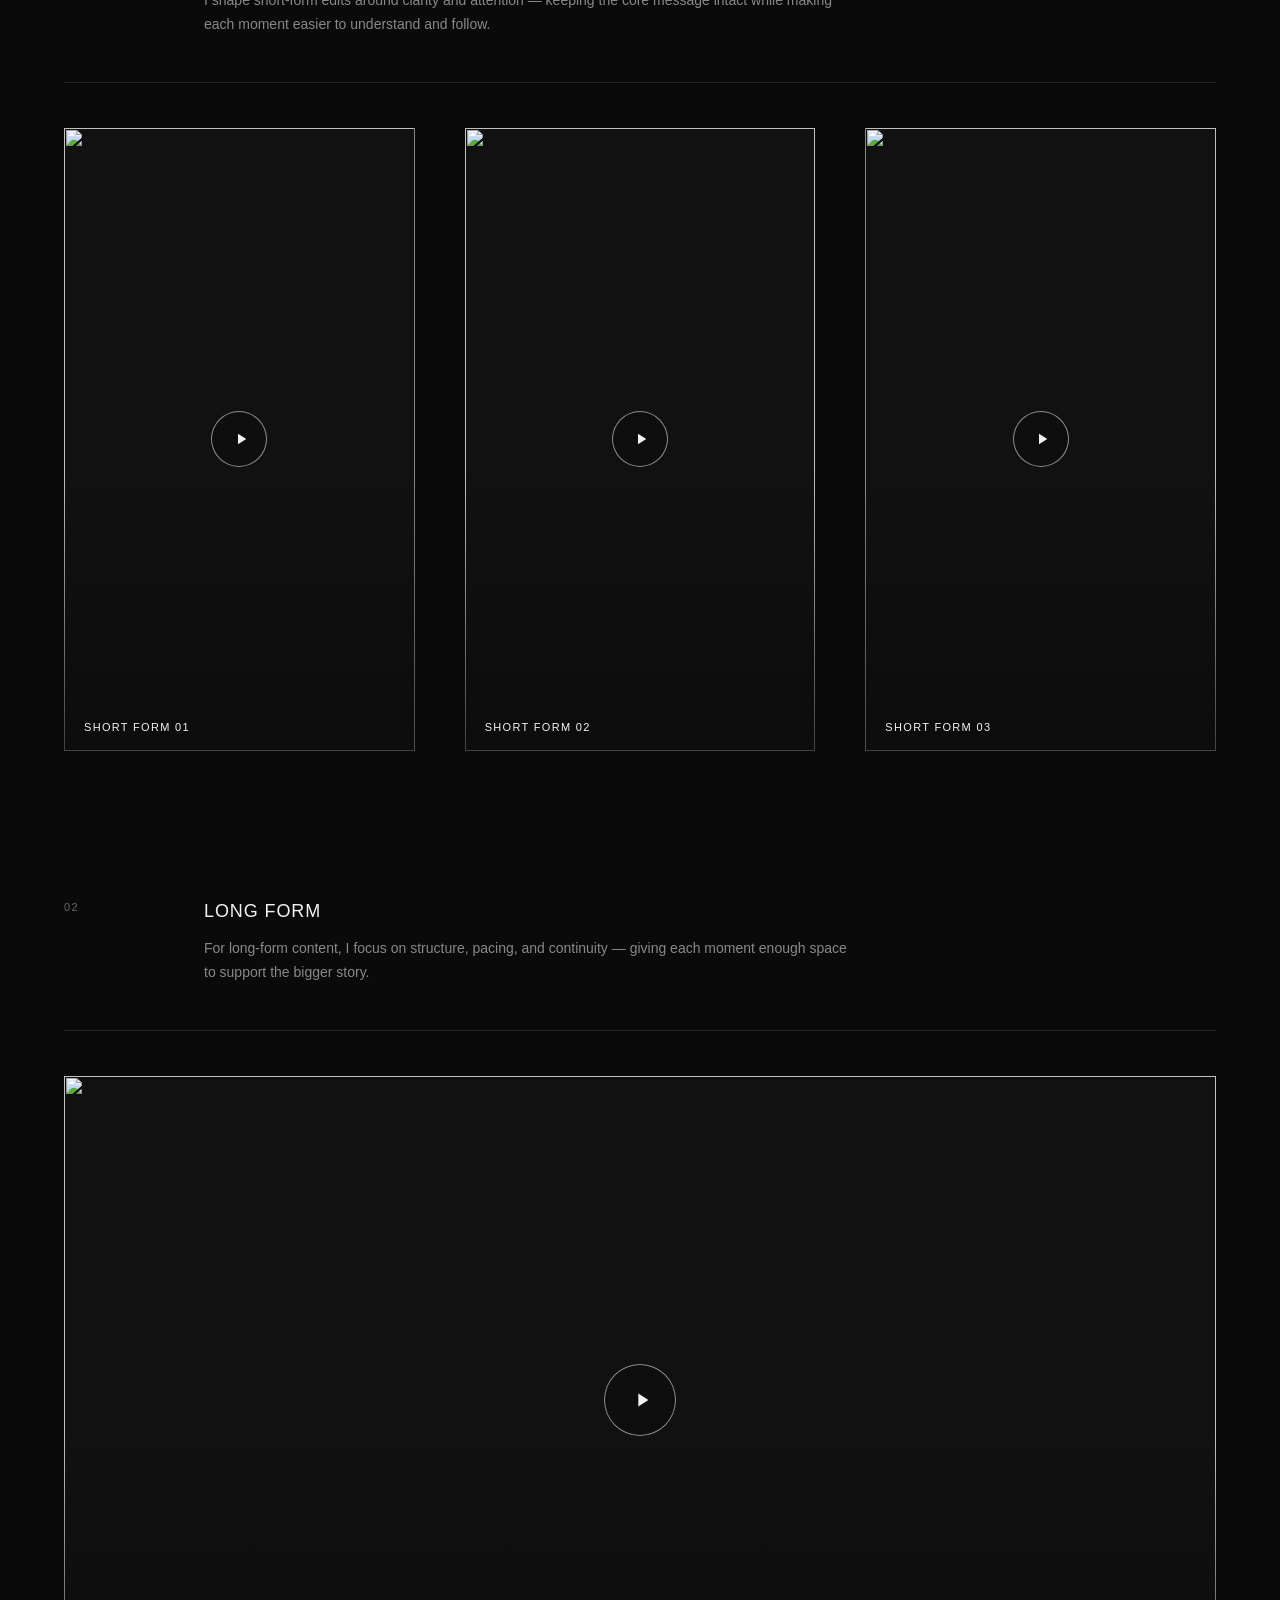
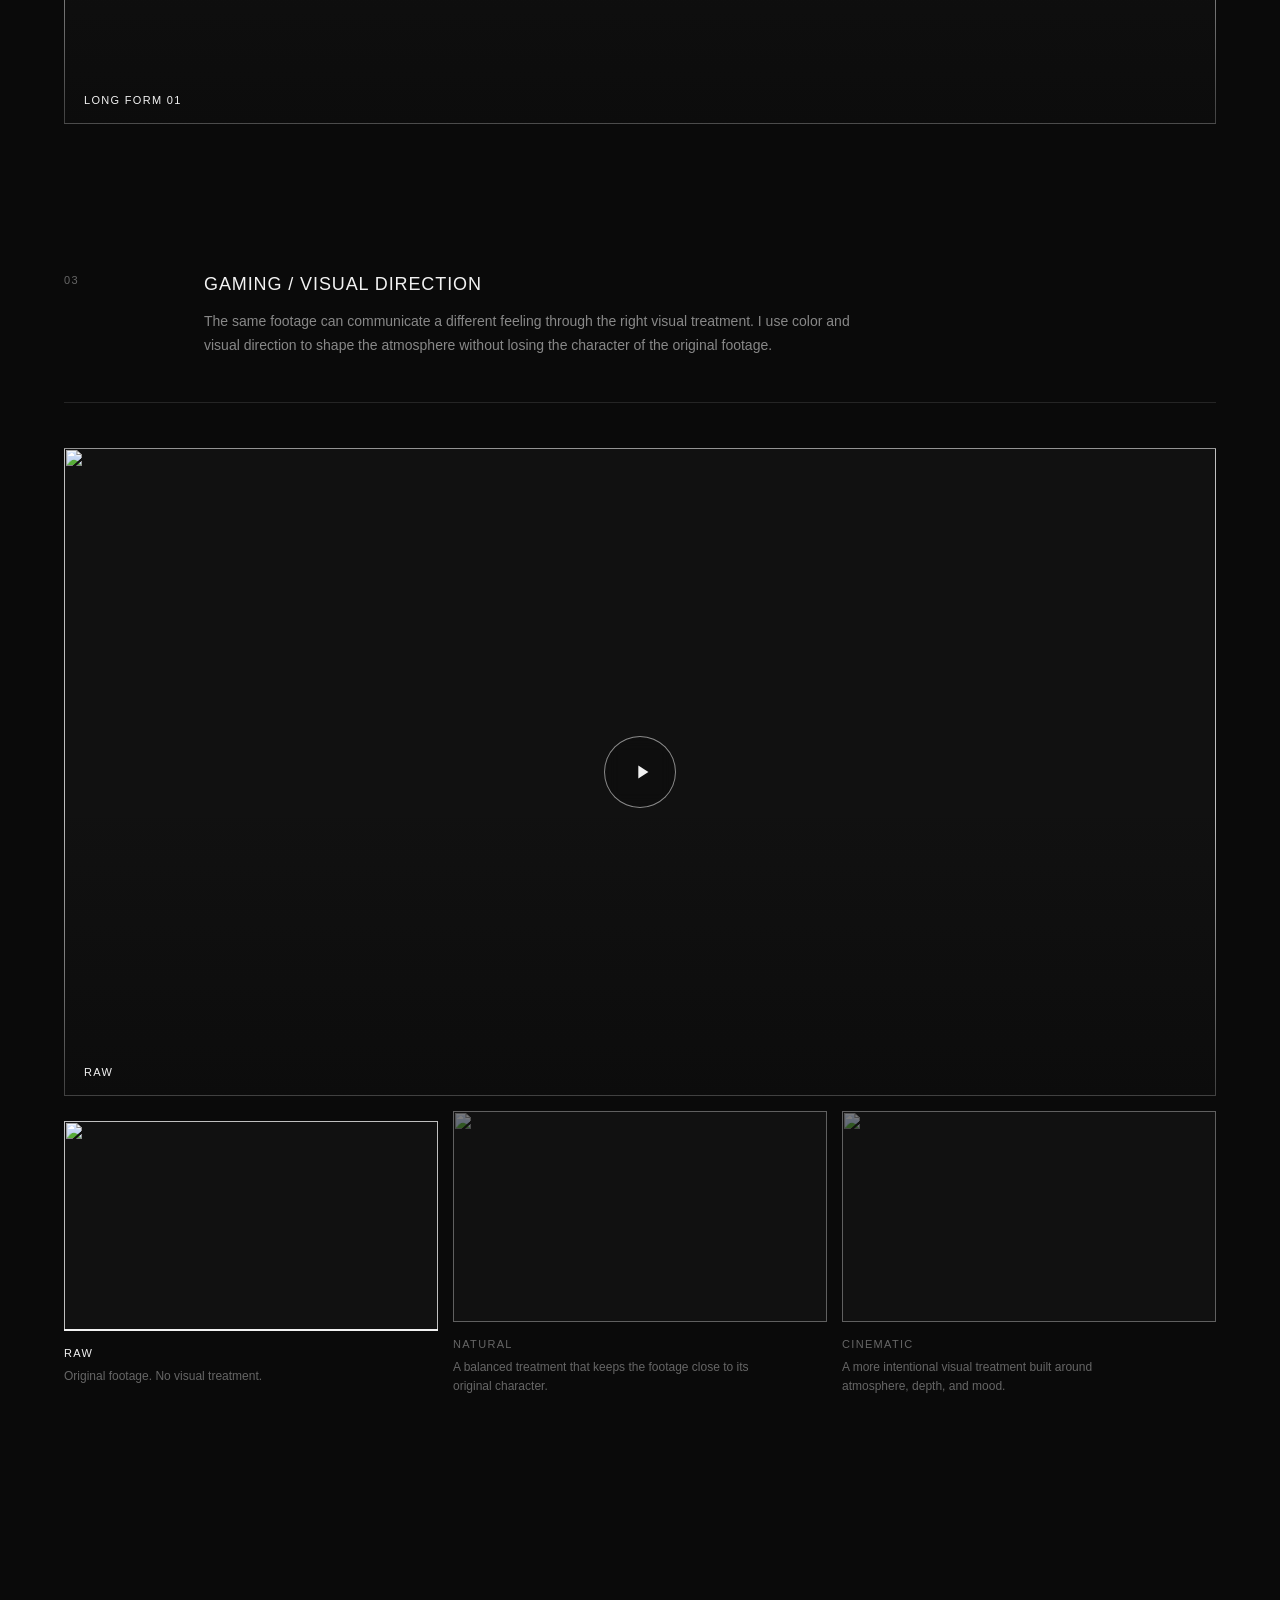
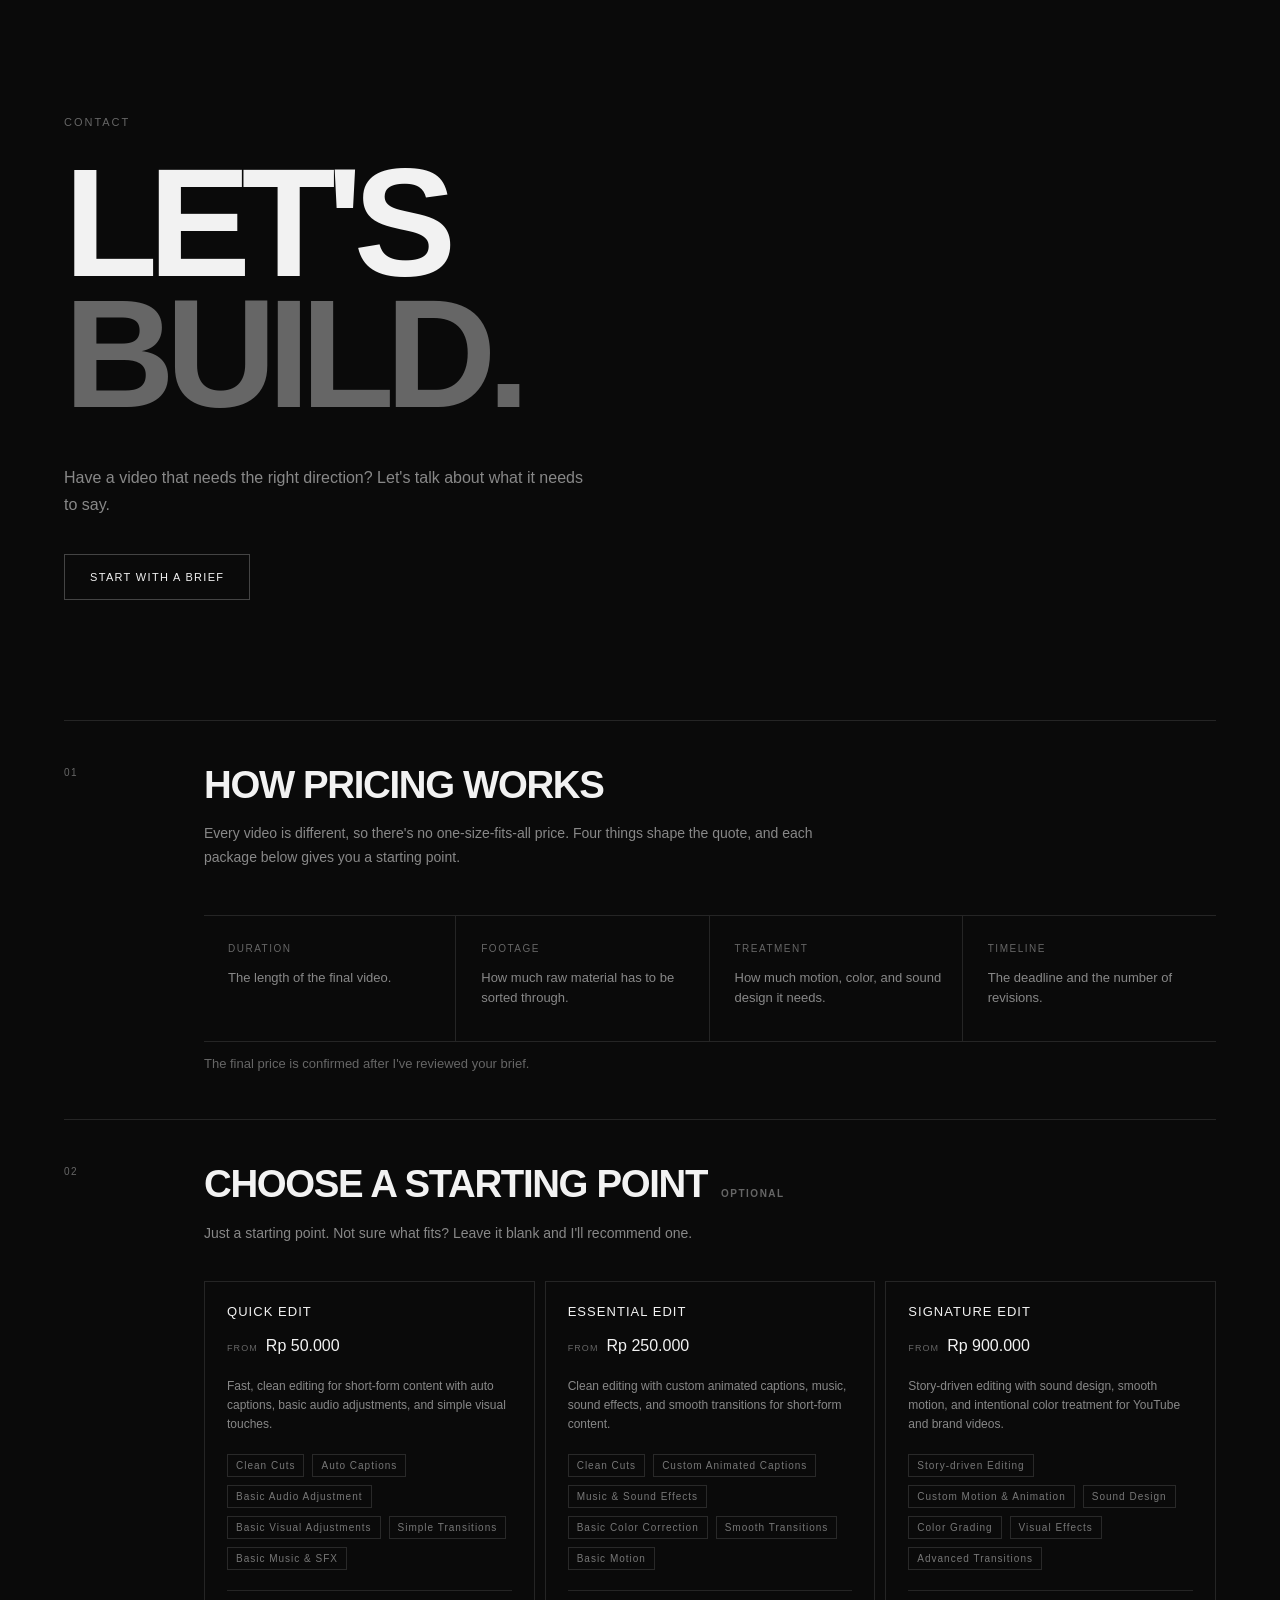
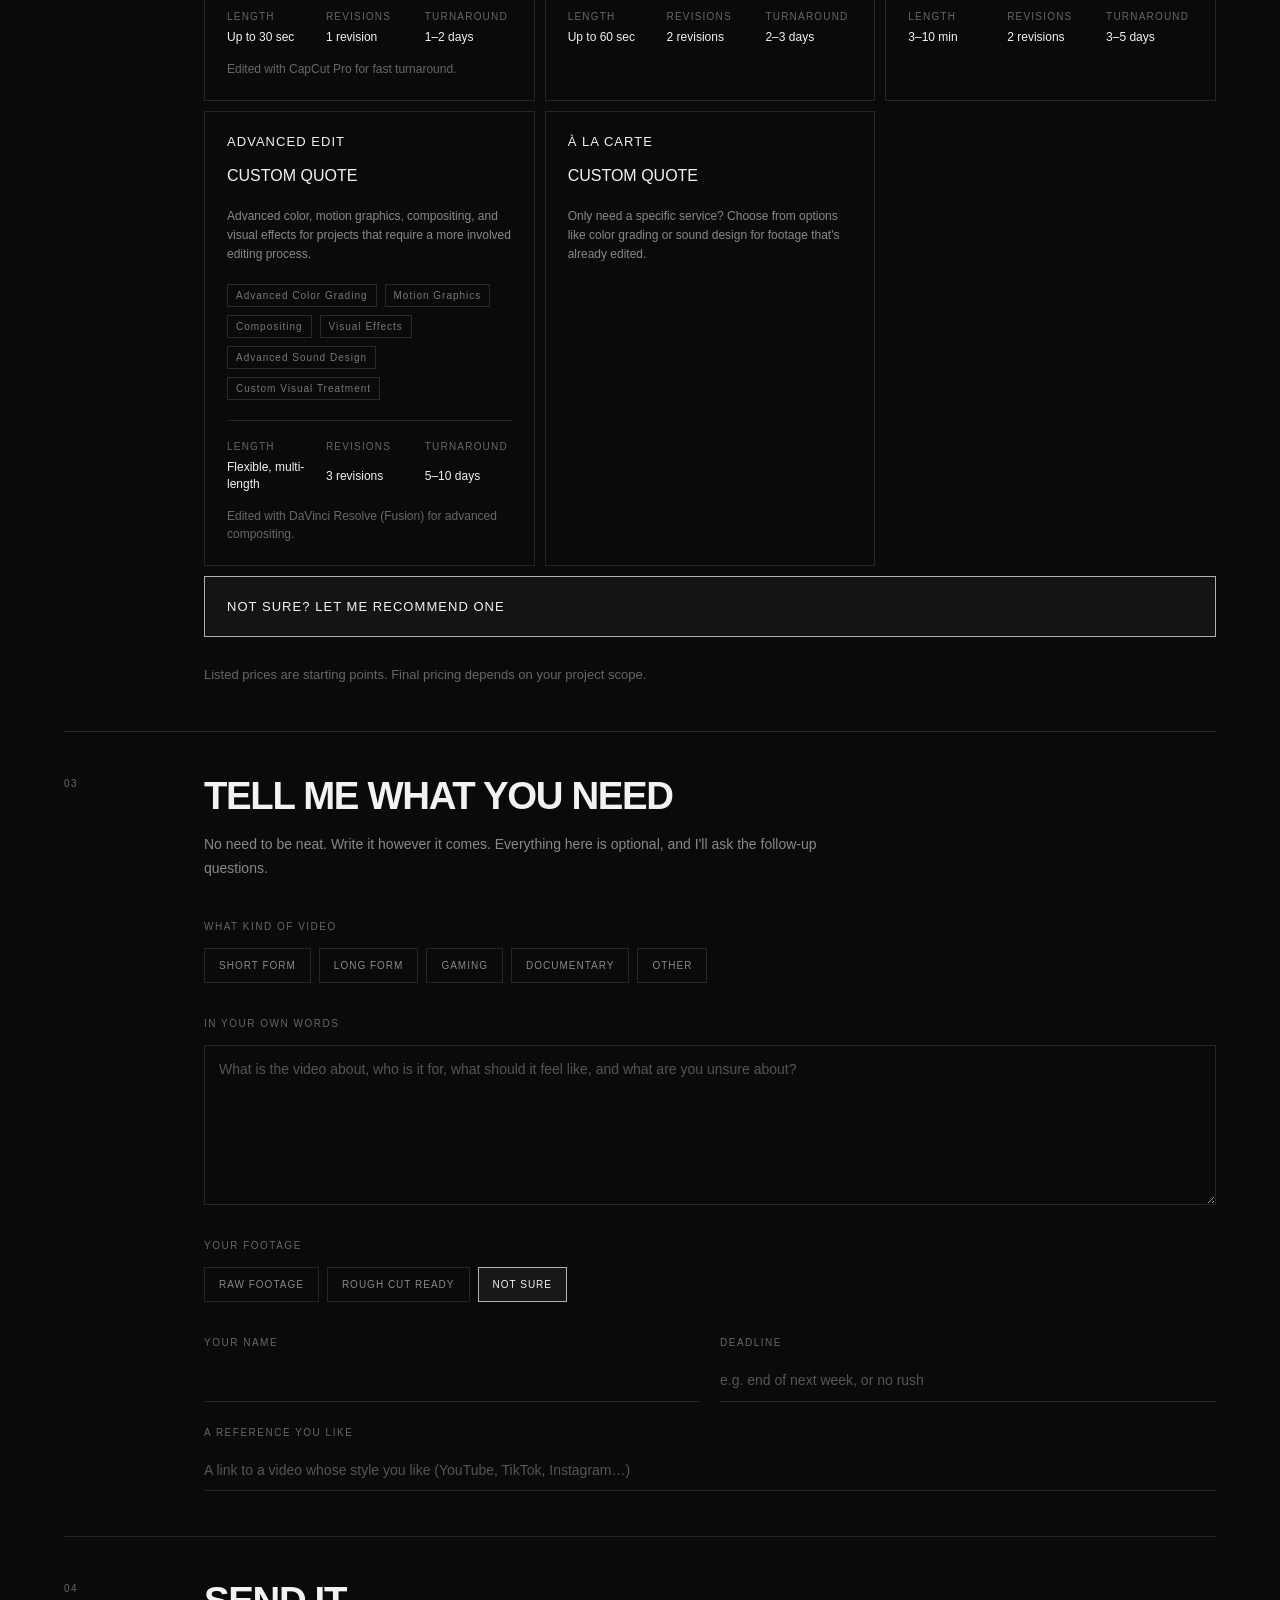
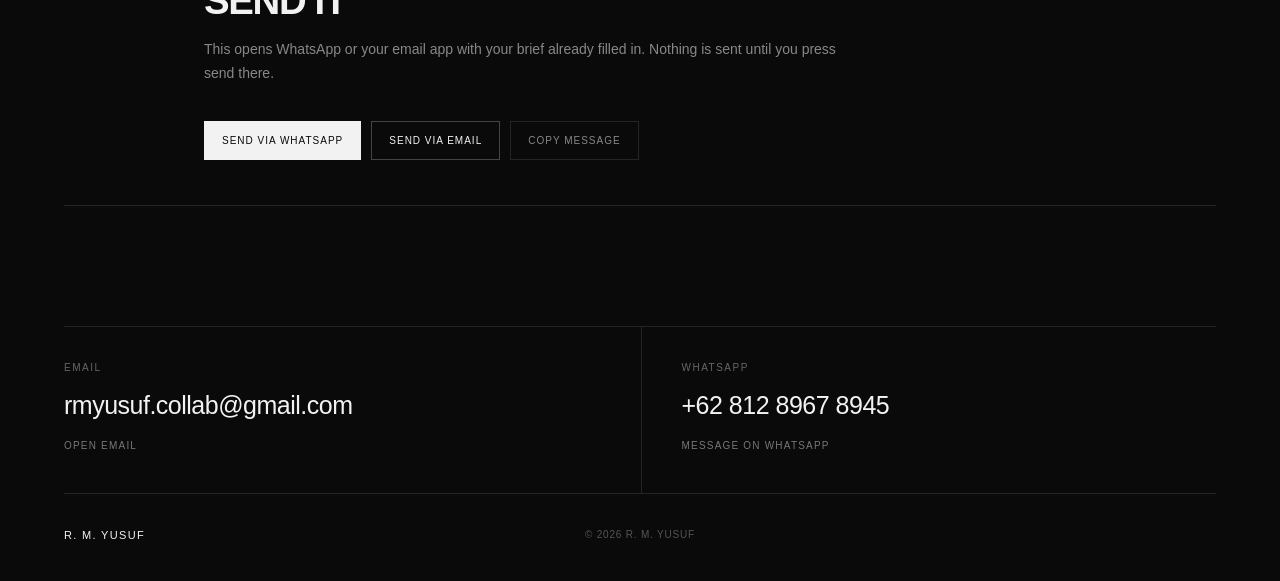
==== commit d4632bc7: "Update language button labels to full names" ====
--- a/index.html
+++ b/index.html
@@ -30,7 +30,7 @@
             class="language-intro-button"
             data-intro-lang="en"
           >
-            EN
+            ENGLISH
           </button>
 
           <span>/</span>
@@ -40,7 +40,7 @@
             class="language-intro-button"
             data-intro-lang="id"
           >
-            ID
+            BAHASA INDONESIA
           </button>
         </div>
       </div>
--- a/style.css
+++ b/style.css
@@ -1742,7 +1742,7 @@
   grid-template-columns: repeat(3, minmax(0, 1fr));
   gap: 12px;
 
-  margin-top: auto;
+  margin-top: 20px;
   padding-top: 20px;
   border-top: 1px solid var(--line);
 }
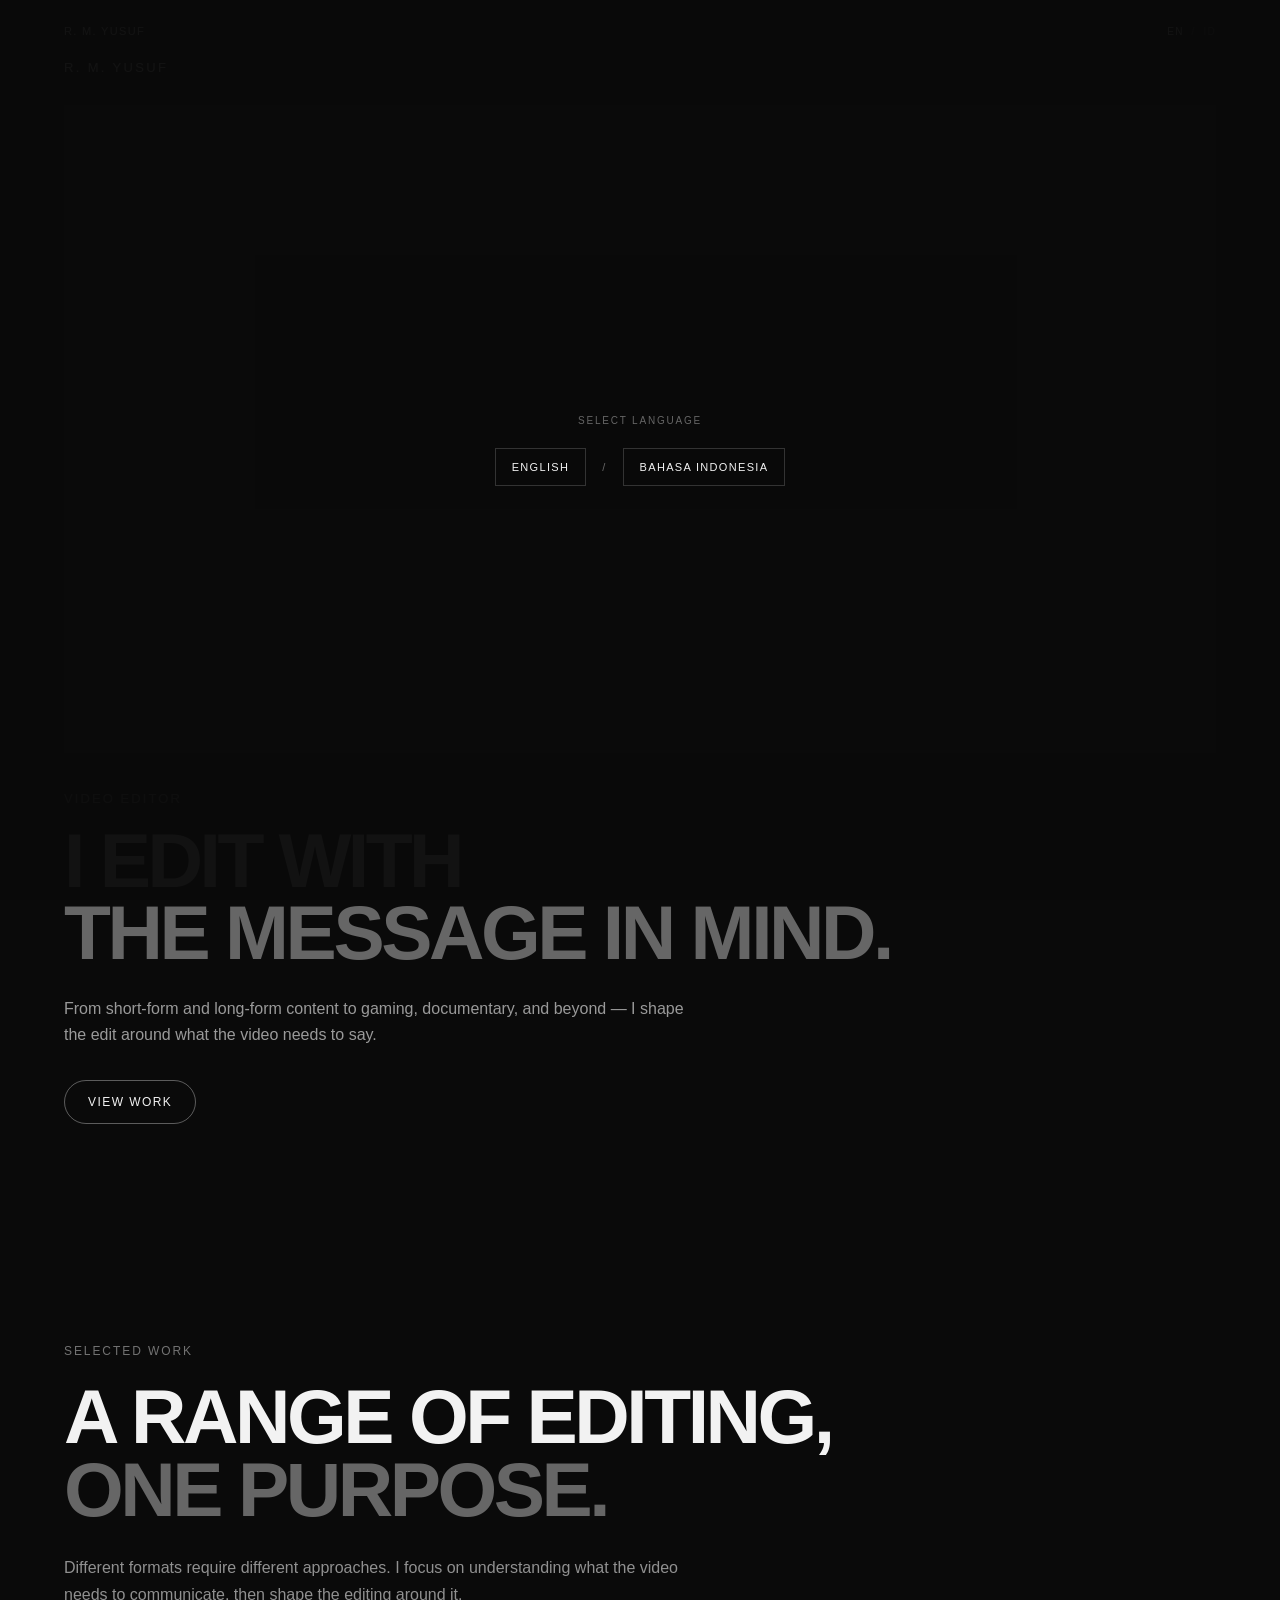
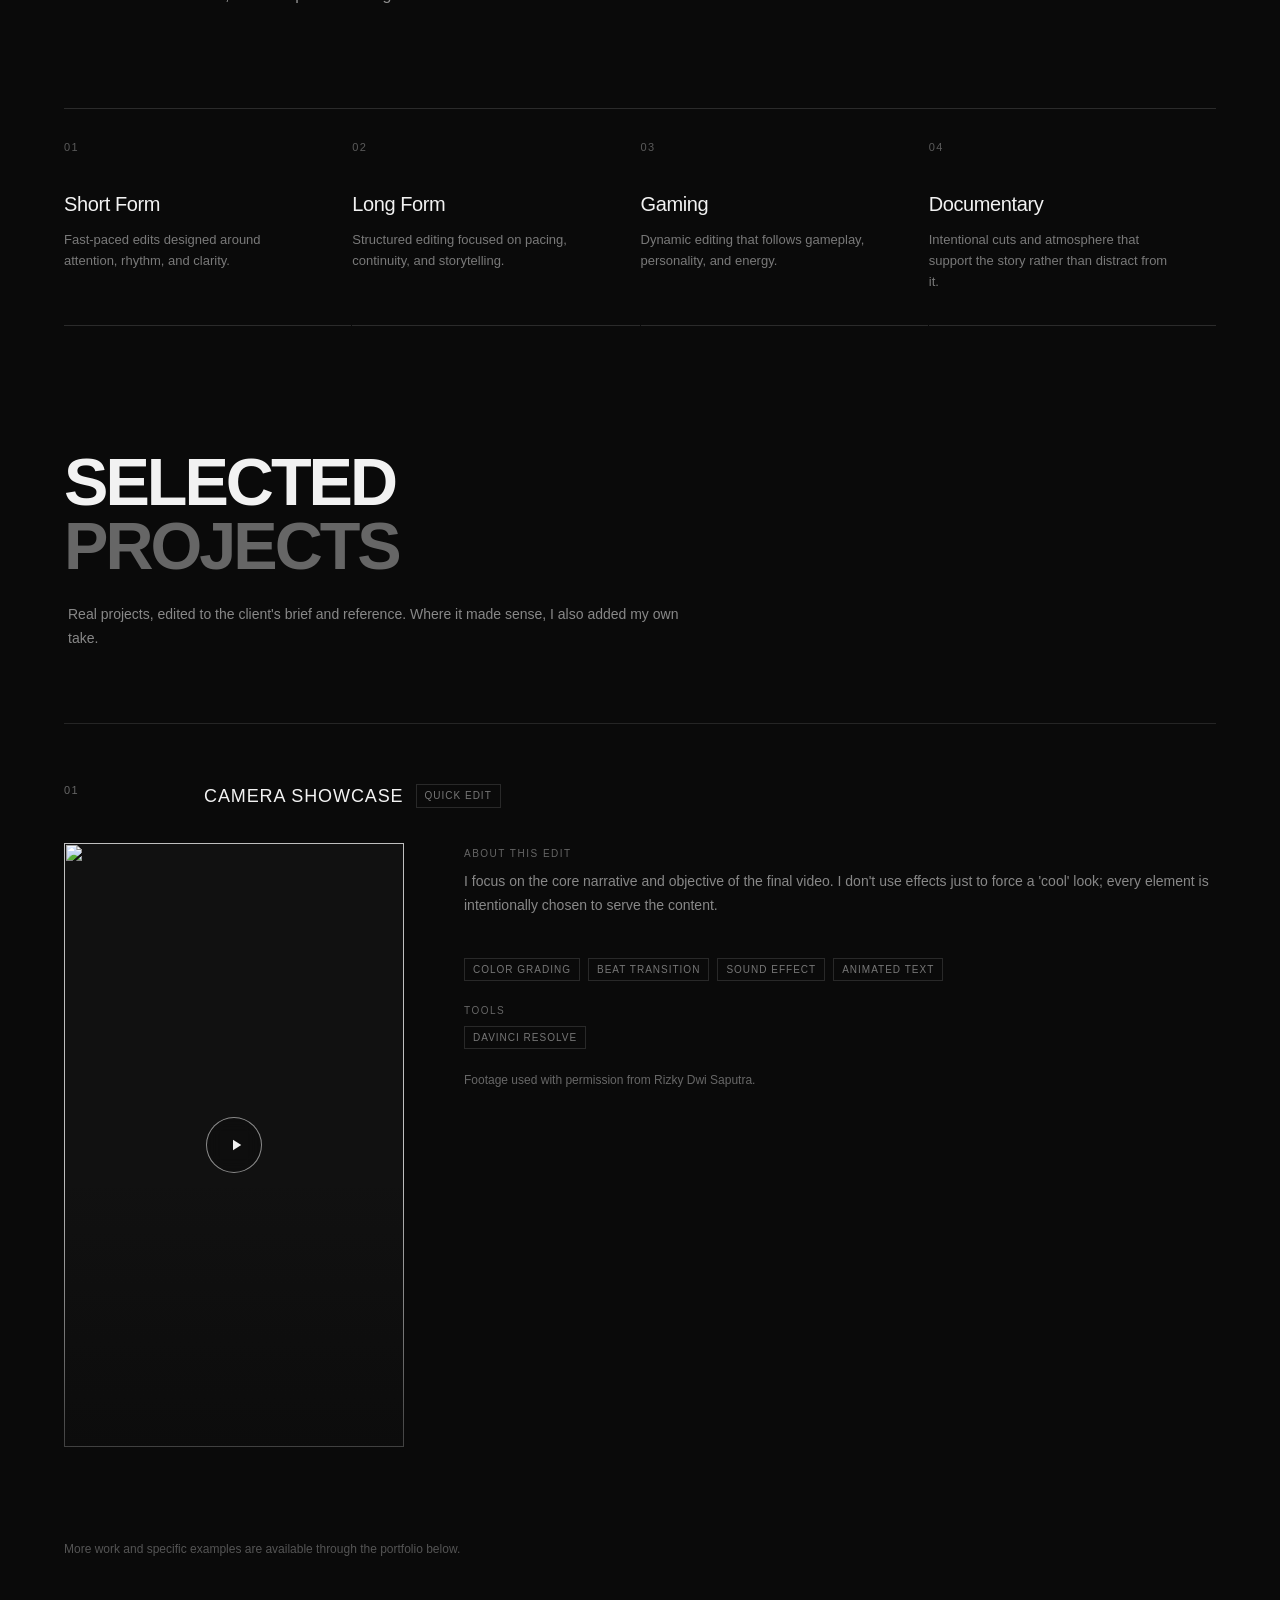
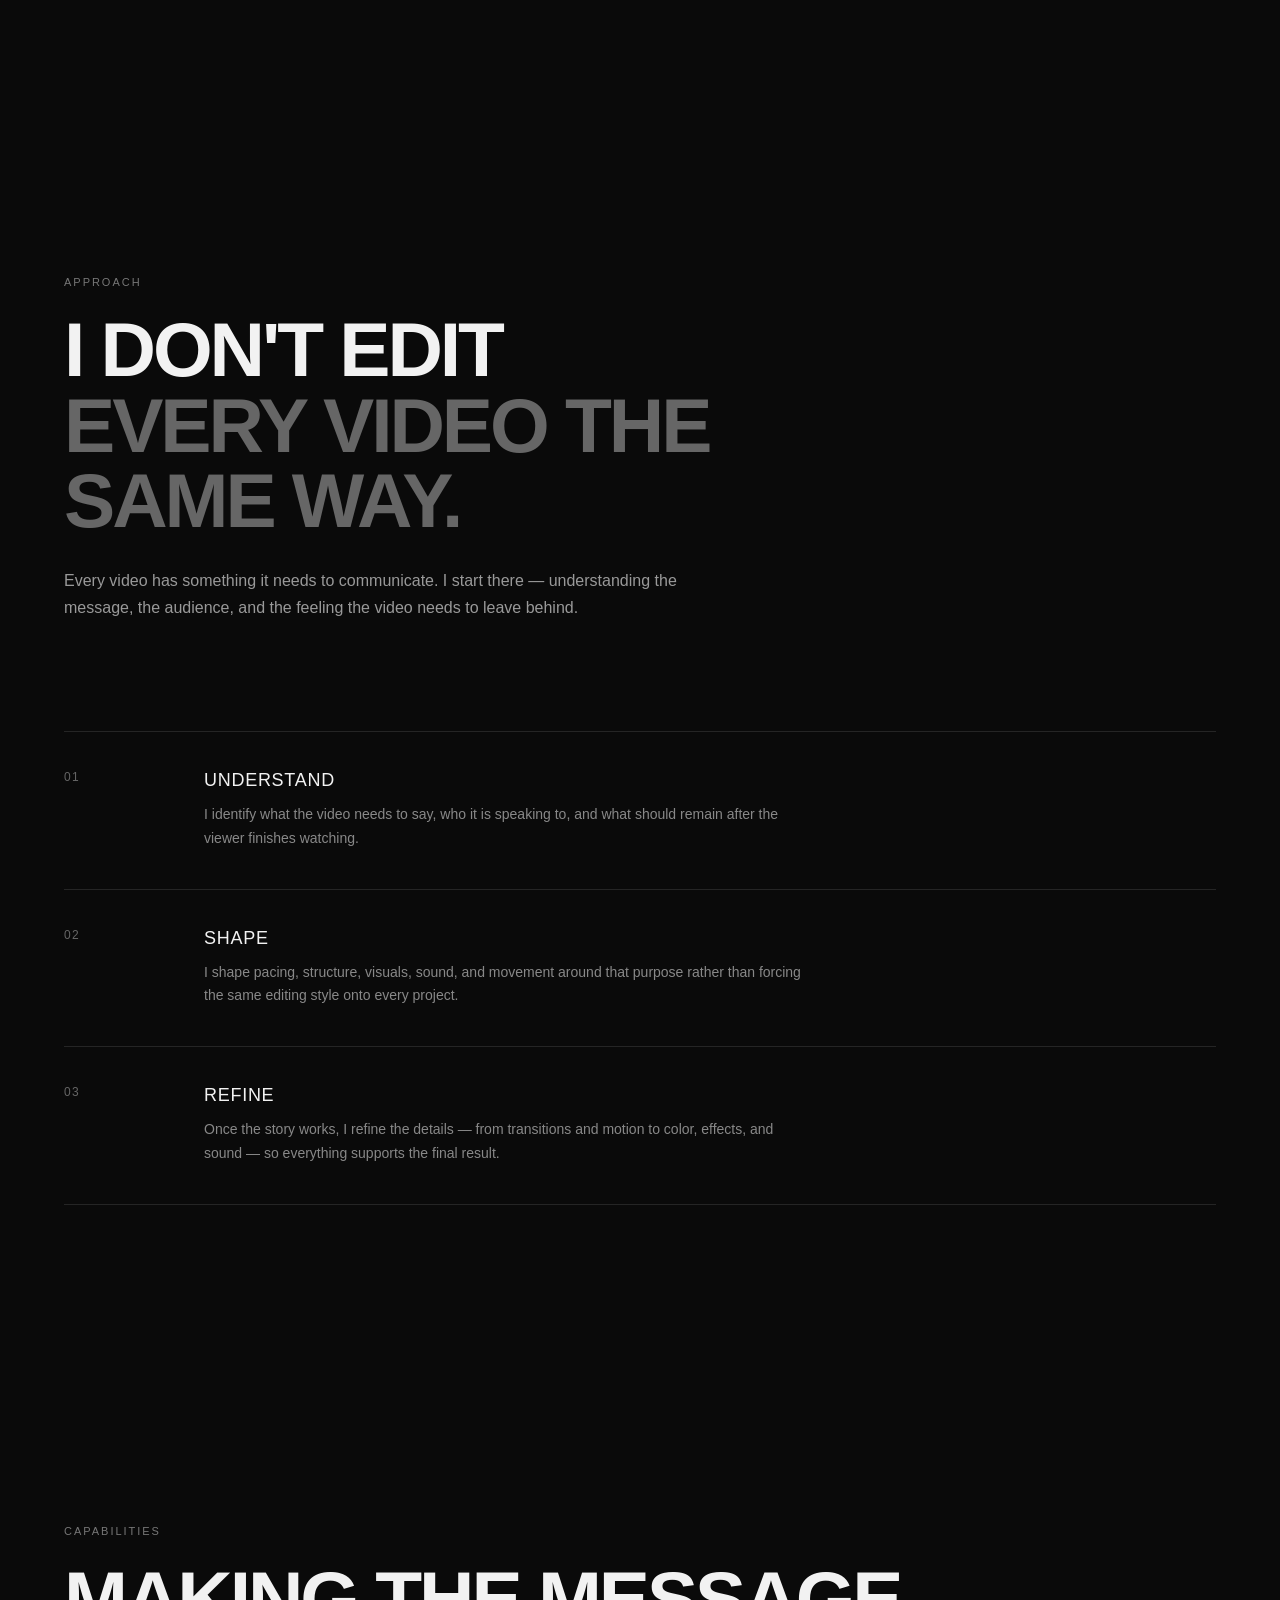
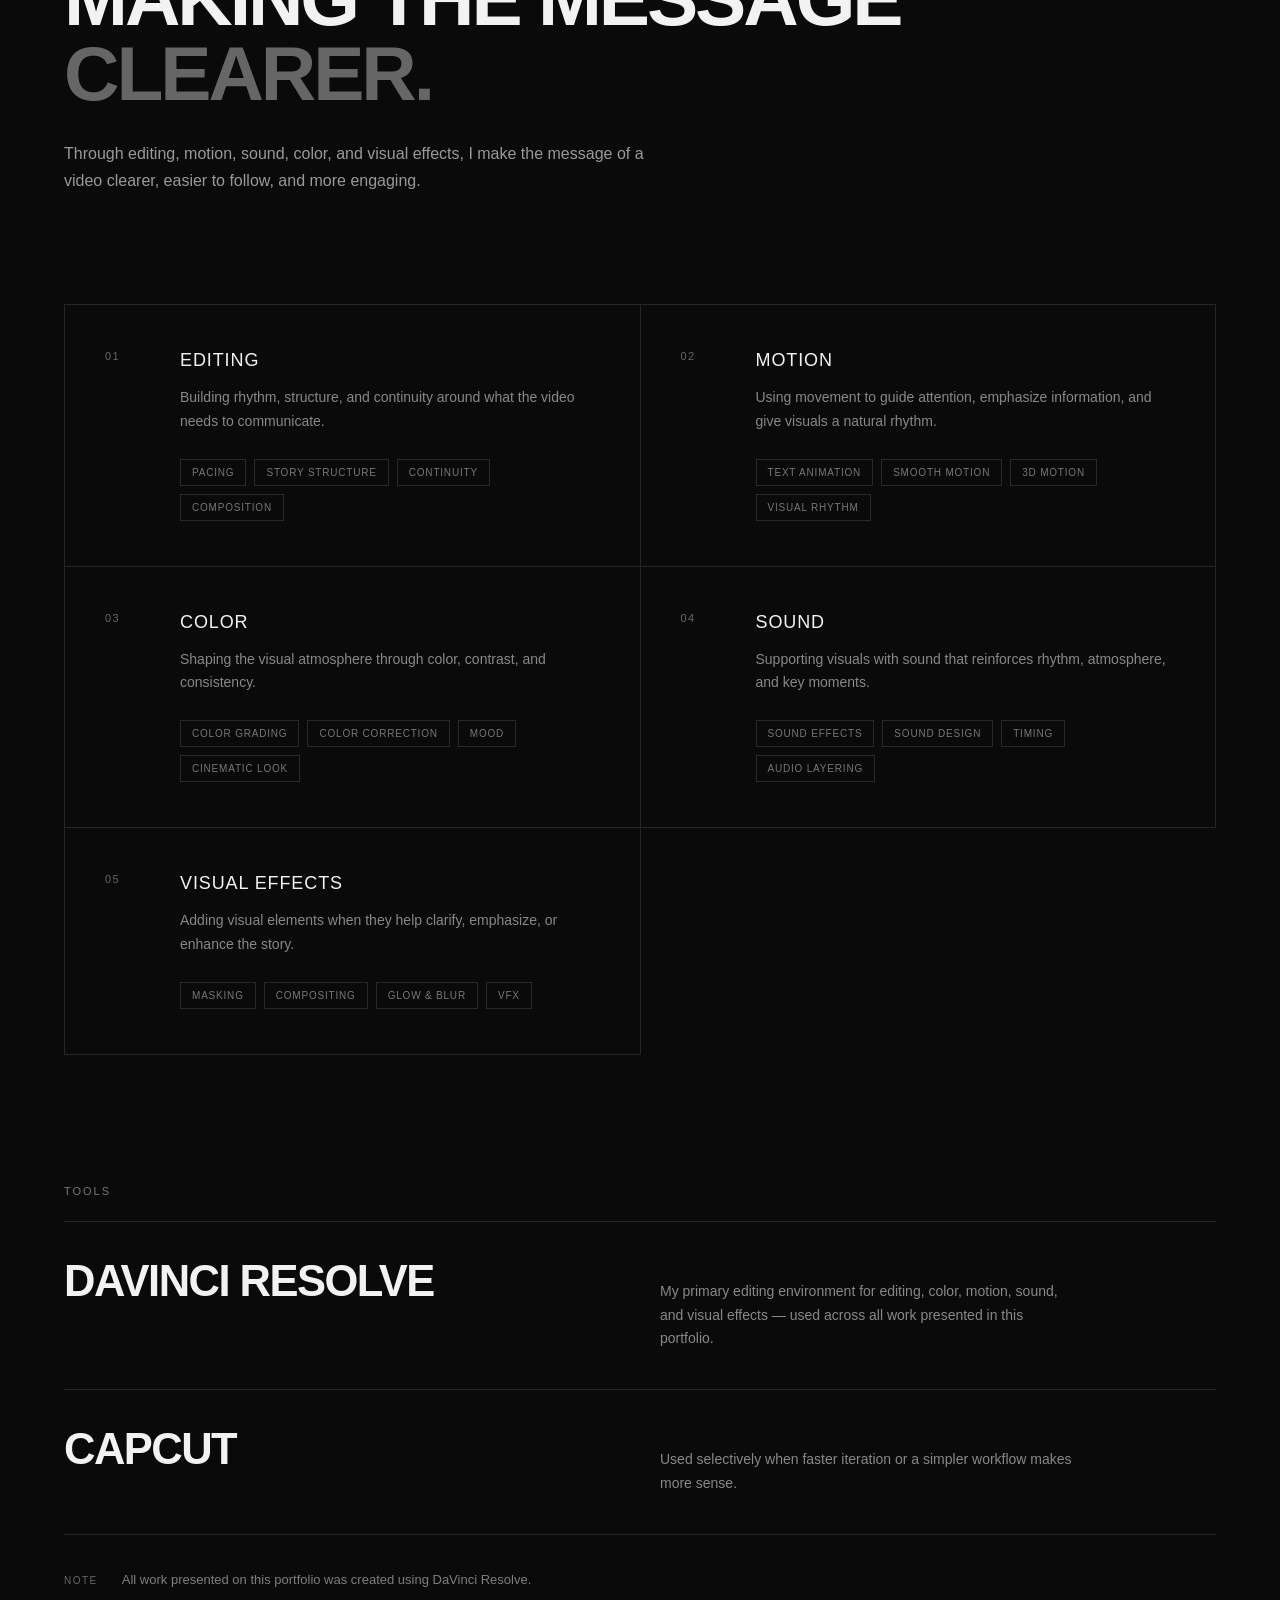
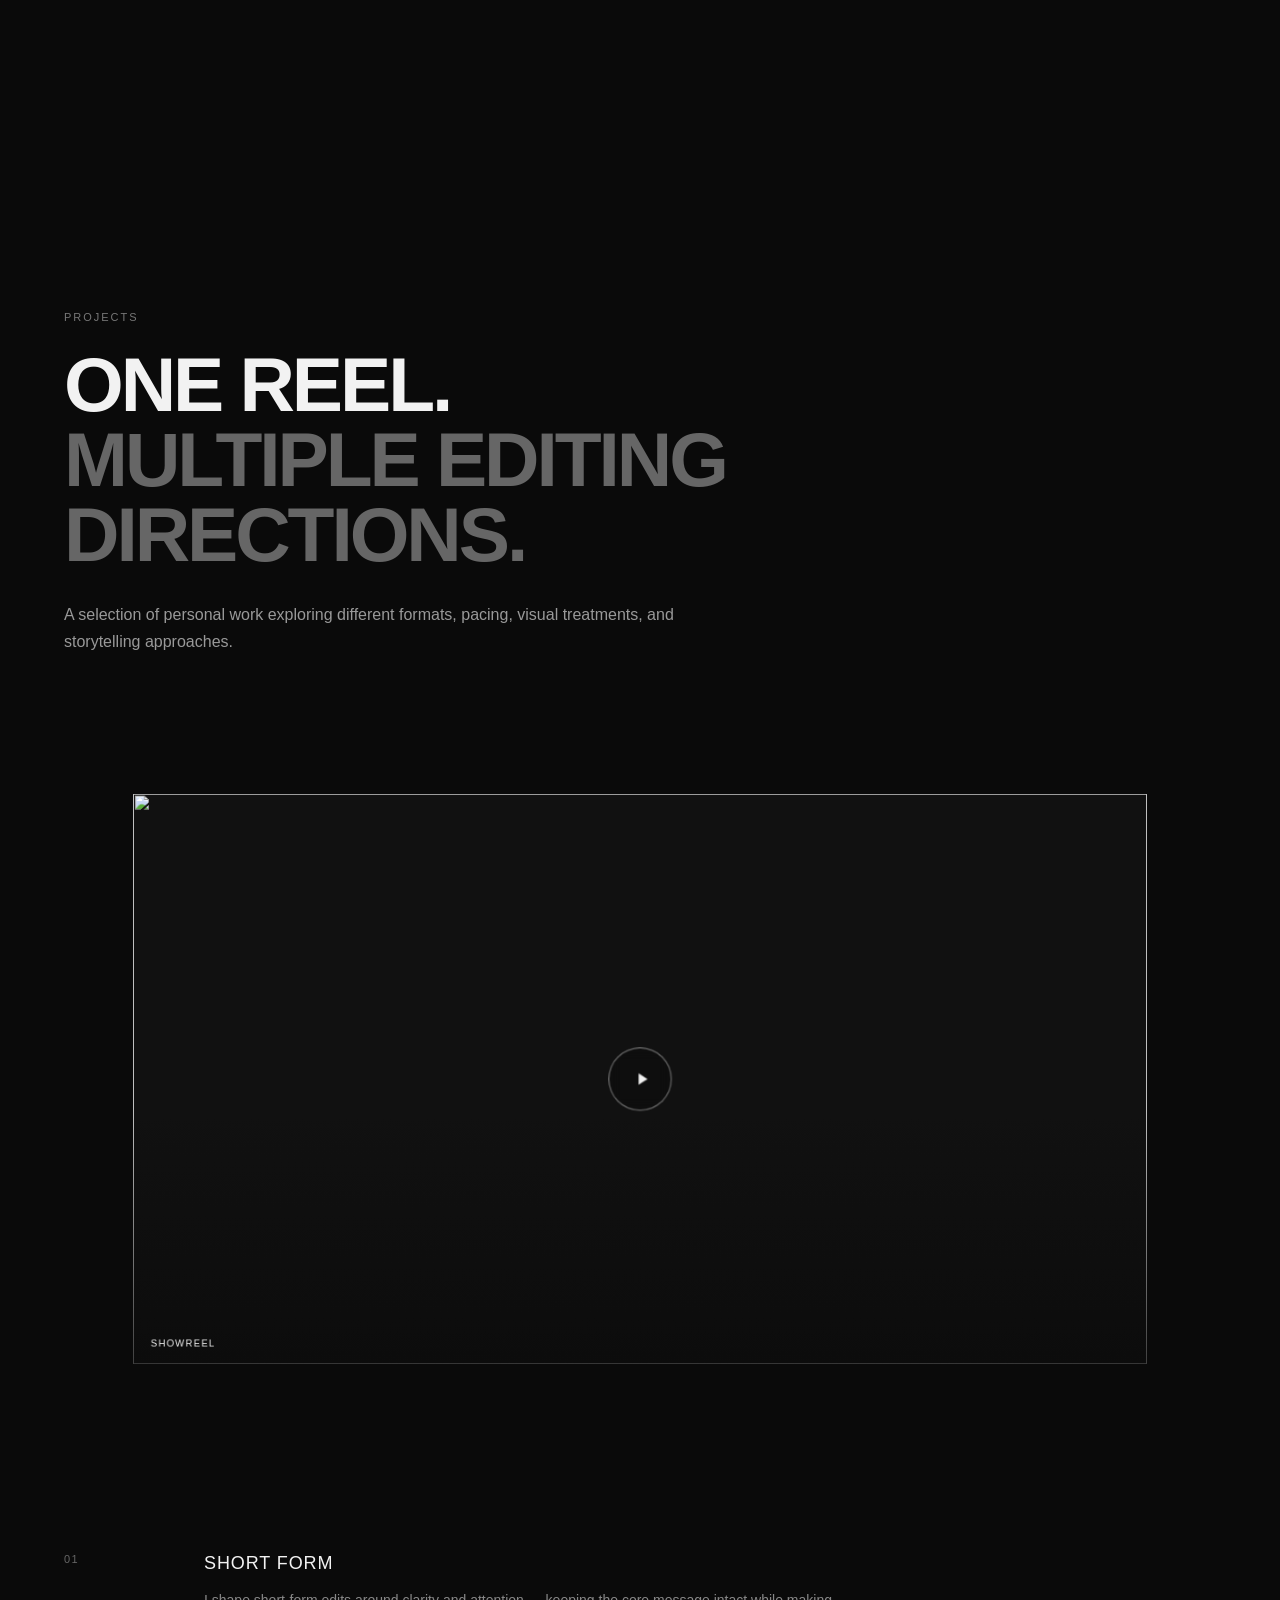
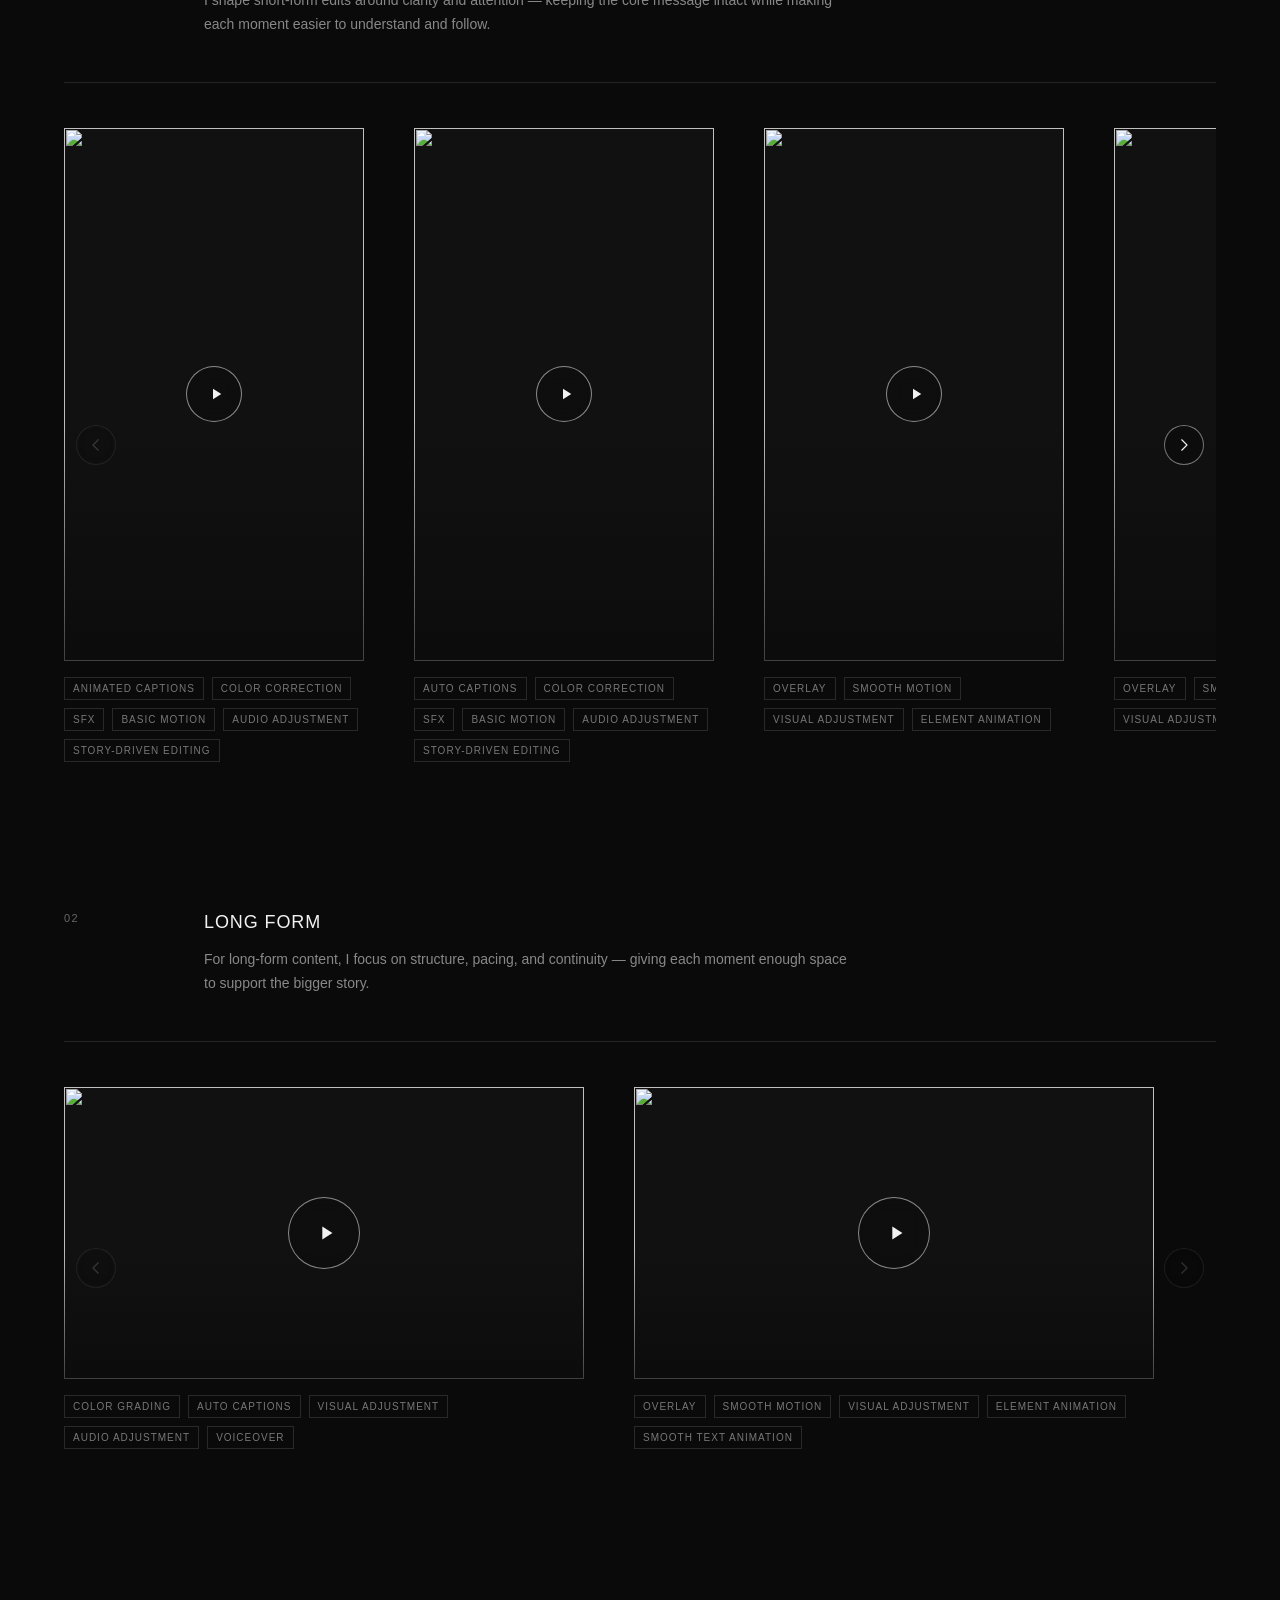
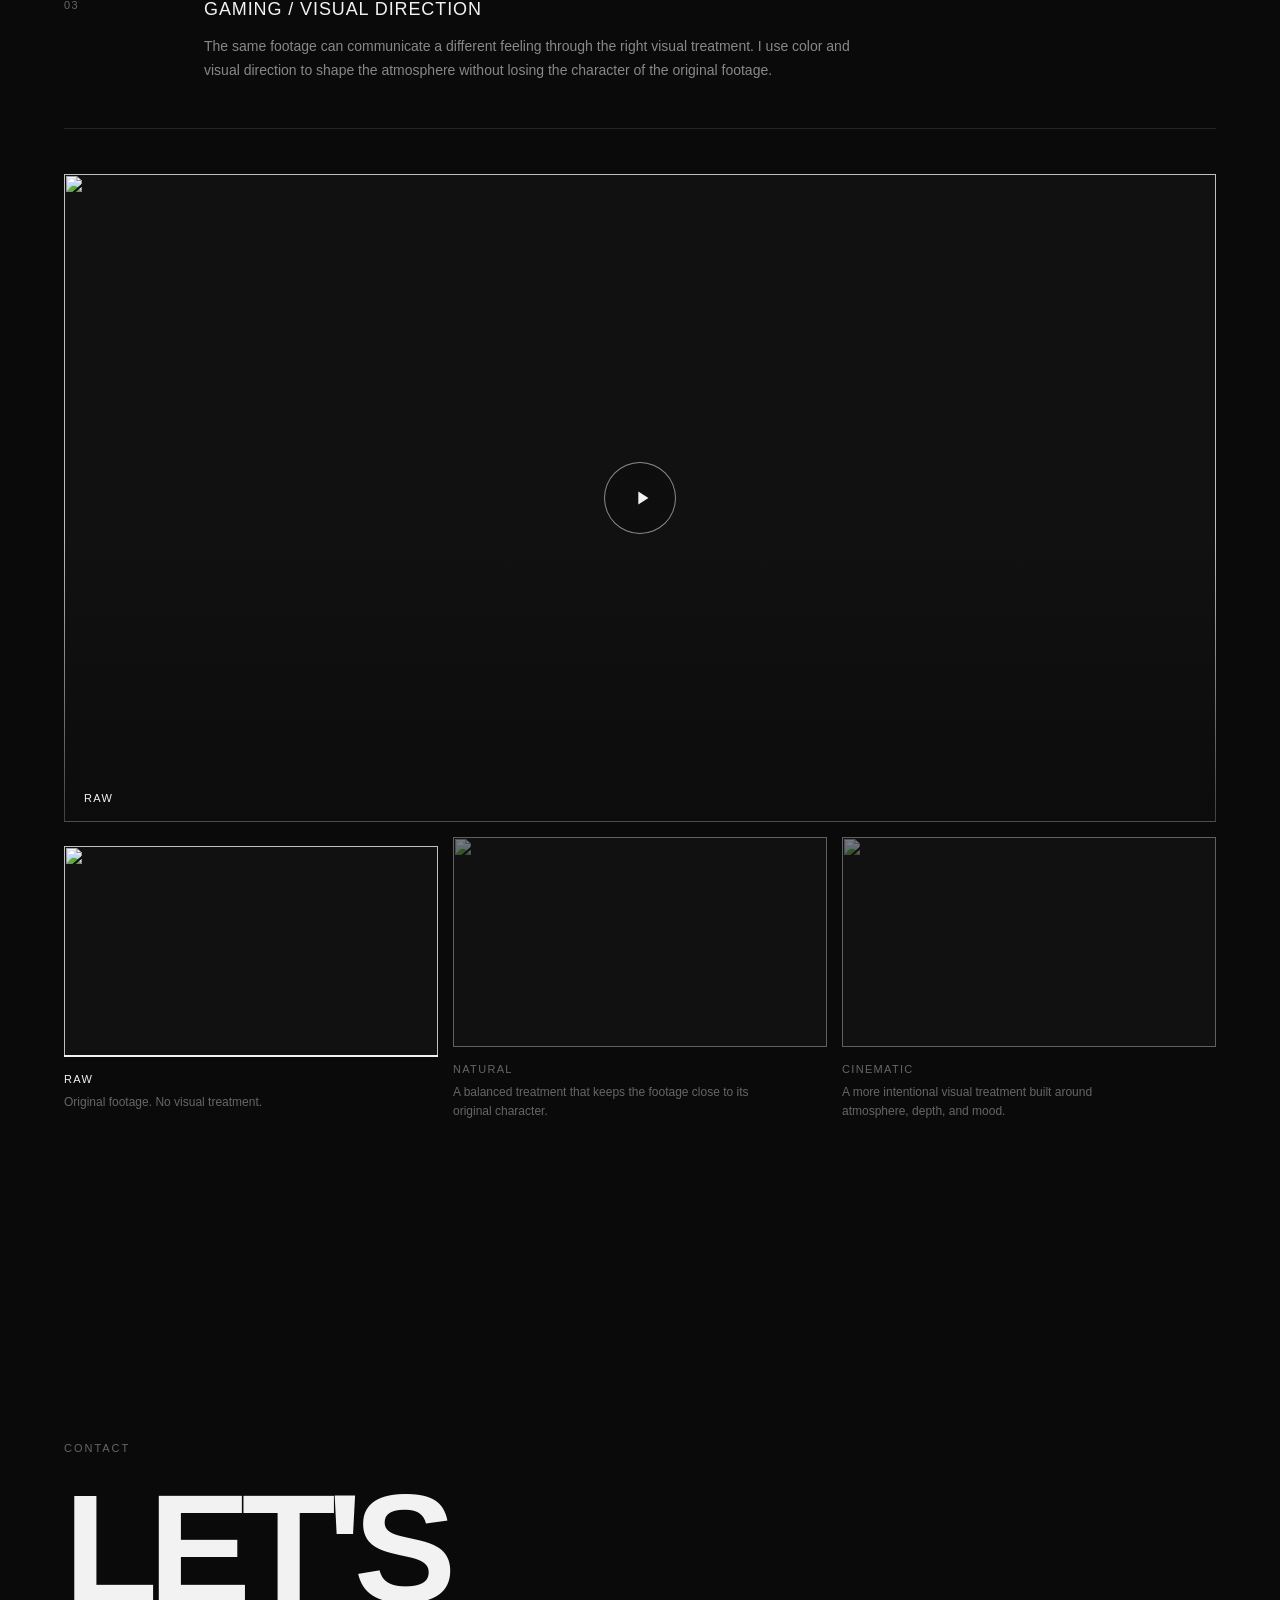
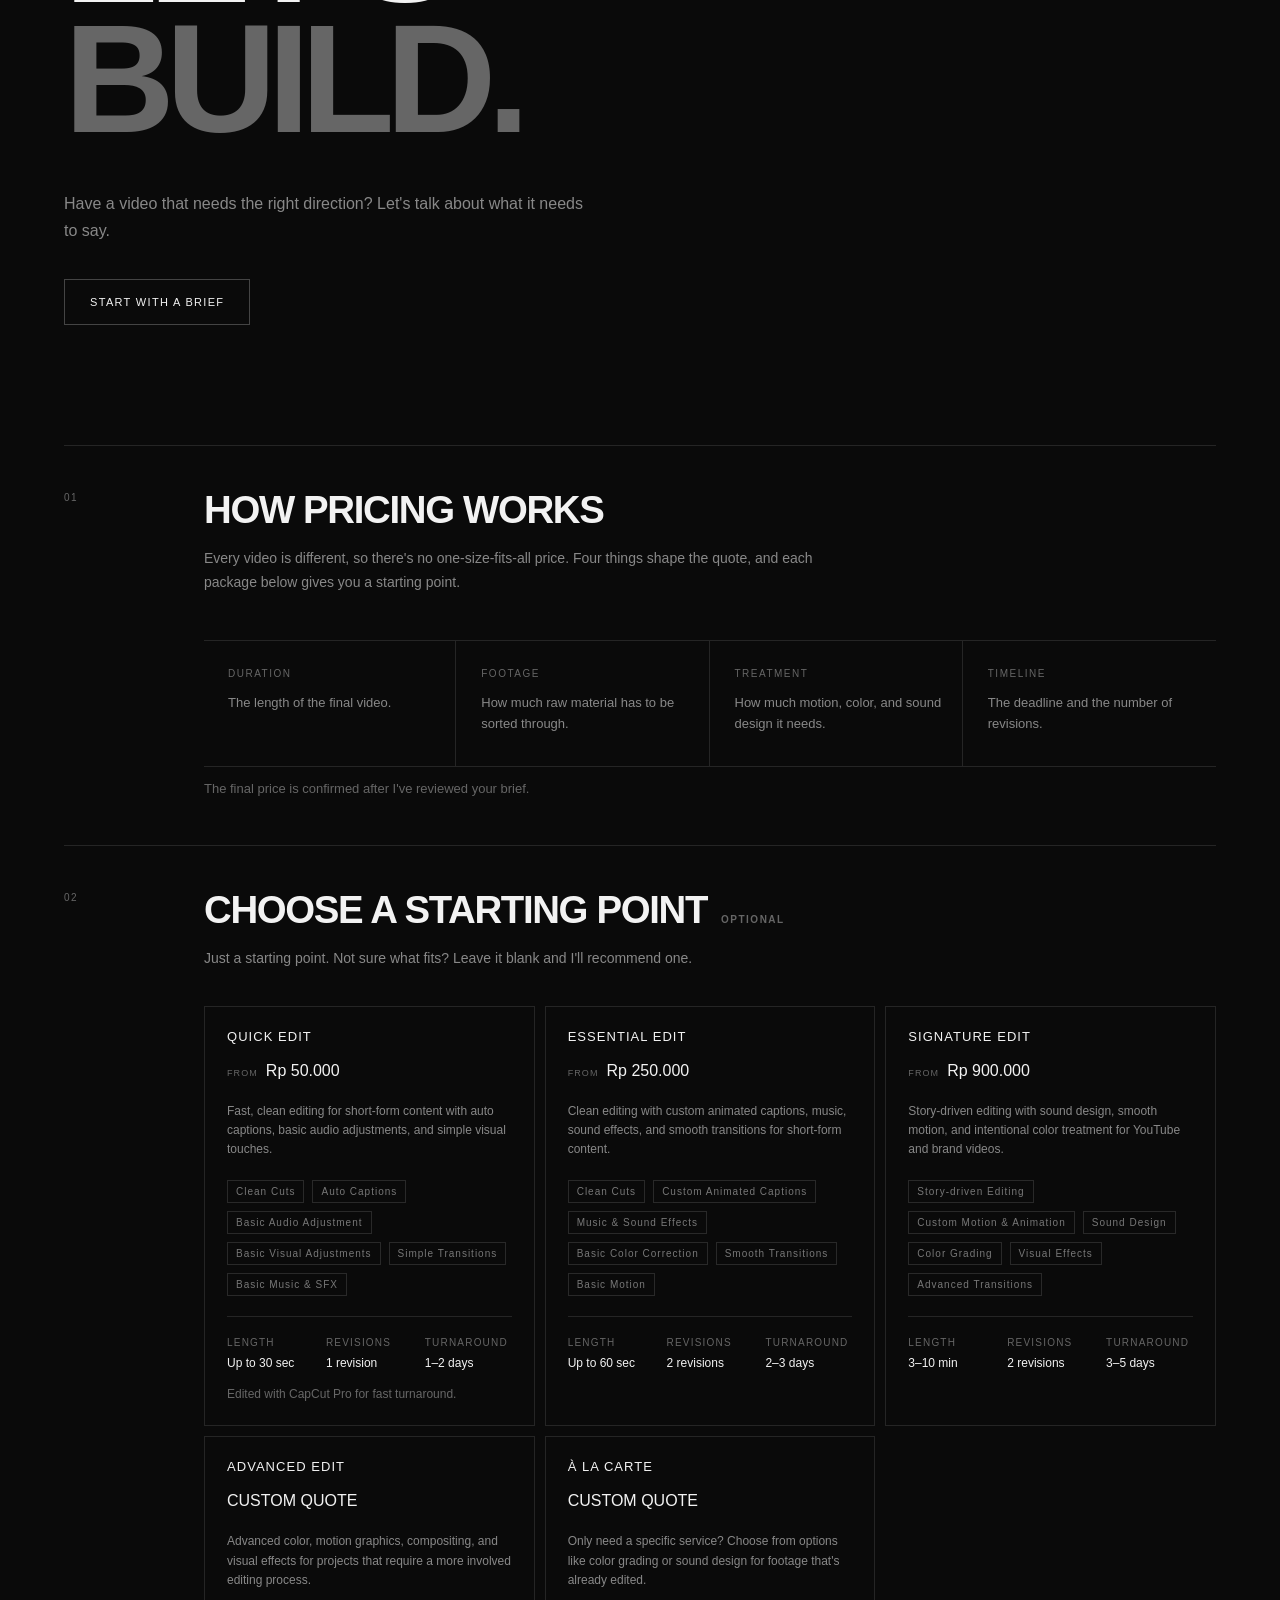
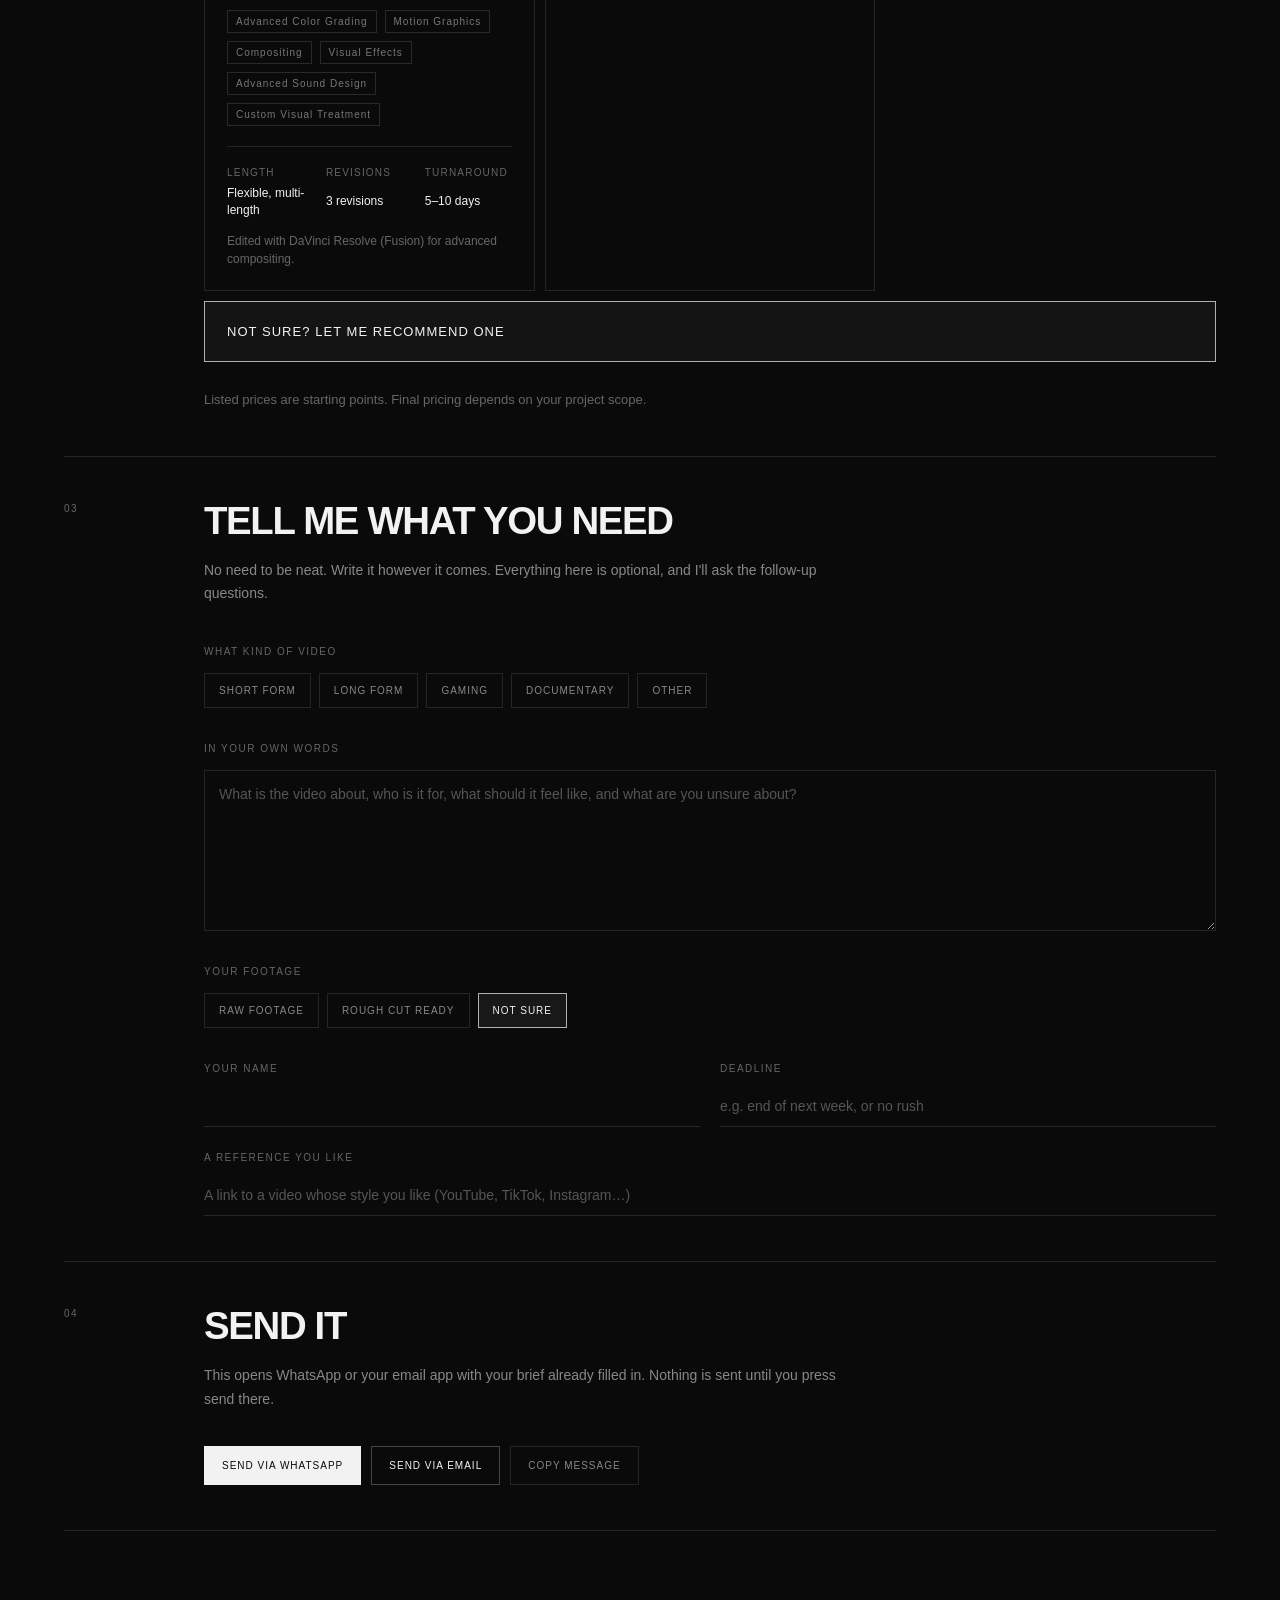
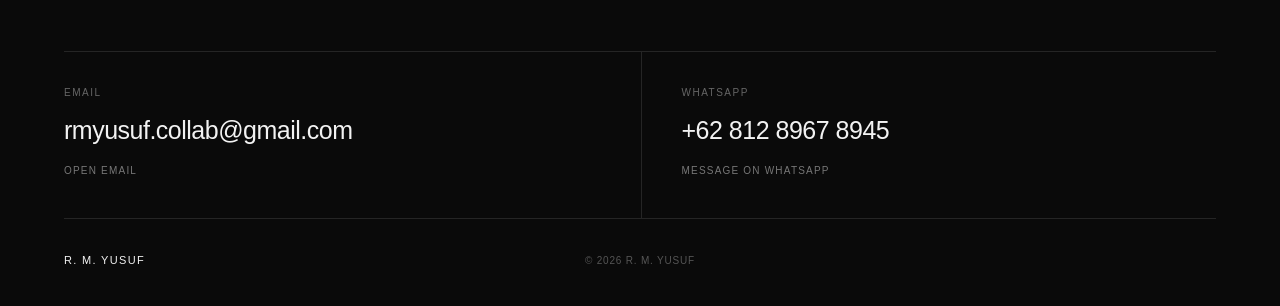
==== commit 5ba82773: "Deploy portfolio website" ====
--- a/index.html
+++ b/index.html
@@ -736,31 +736,184 @@
             </div>
 
             <div class="project-videos short-form-grid">
-              <div class="project-video">
-                <div
-                  class="yt-player yt-player--vertical"
-                  data-video-id="qJZzdn6u0EA"
-                  data-title="Short Form 01"
-                  data-tag="SHORT FORM 01"
-                ></div>
-              </div>
-
-              <div class="project-video">
-                <div
-                  class="yt-player yt-player--vertical"
-                  data-video-id="YujdBC7HvOk"
-                  data-title="Short Form 02"
-                  data-tag="SHORT FORM 02"
-                ></div>
-              </div>
-
-              <div class="project-video">
-                <div
-                  class="yt-player yt-player--vertical"
-                  data-video-id="6YyLdL14NW0"
-                  data-title="Short Form 03"
-                  data-tag="SHORT FORM 03"
-                ></div>
+              <div class="sample-carousel" data-carousel>
+                <button
+                  type="button"
+                  class="carousel-arrow carousel-arrow--prev"
+                  aria-label="Previous"
+                >
+                  <svg viewBox="0 0 24 24" aria-hidden="true">
+                    <path d="m15 5-7 7 7 7" />
+                  </svg>
+                </button>
+
+                <div class="carousel-viewport" tabindex="0">
+                  <div class="carousel-track">
+                    <div class="carousel-item">
+                      <div
+                        class="yt-player yt-player--vertical"
+                        data-video-id="VRBRK-fg_7g"
+                        data-title="Short Form 05"
+                      ></div>
+                      <ul class="sample-tags">
+                        <li
+                          data-en="ANIMATED CAPTIONS"
+                          data-id="ANIMATED CAPTIONS"
+                        >
+                          ANIMATED CAPTIONS
+                        </li>
+                        <li
+                          data-en="COLOR CORRECTION"
+                          data-id="COLOR CORRECTION"
+                        >
+                          COLOR CORRECTION
+                        </li>
+                        <li data-en="SFX" data-id="SFX">SFX</li>
+                        <li data-en="BASIC MOTION" data-id="BASIC MOTION">
+                          BASIC MOTION
+                        </li>
+                        <li
+                          data-en="AUDIO ADJUSTMENT"
+                          data-id="AUDIO ADJUSTMENT"
+                        >
+                          AUDIO ADJUSTMENT
+                        </li>
+                        <li
+                          data-en="STORY-DRIVEN EDITING"
+                          data-id="STORY-DRIVEN EDITING"
+                        >
+                          STORY-DRIVEN EDITING
+                        </li>
+                      </ul>
+                    </div>
+
+                    <div class="carousel-item">
+                      <div
+                        class="yt-player yt-player--vertical"
+                        data-video-id="jU-MddeAP9E"
+                        data-title="Short Form 04"
+                      ></div>
+                      <ul class="sample-tags">
+                        <li data-en="AUTO CAPTIONS" data-id="AUTO CAPTIONS">
+                          AUTO CAPTIONS
+                        </li>
+                        <li
+                          data-en="COLOR CORRECTION"
+                          data-id="COLOR CORRECTION"
+                        >
+                          COLOR CORRECTION
+                        </li>
+                        <li data-en="SFX" data-id="SFX">SFX</li>
+                        <li data-en="BASIC MOTION" data-id="BASIC MOTION">
+                          BASIC MOTION
+                        </li>
+                        <li
+                          data-en="AUDIO ADJUSTMENT"
+                          data-id="AUDIO ADJUSTMENT"
+                        >
+                          AUDIO ADJUSTMENT
+                        </li>
+                        <li
+                          data-en="STORY-DRIVEN EDITING"
+                          data-id="STORY-DRIVEN EDITING"
+                        >
+                          STORY-DRIVEN EDITING
+                        </li>
+                      </ul>
+                    </div>
+
+                    <div class="carousel-item">
+                      <div
+                        class="yt-player yt-player--vertical"
+                        data-video-id="qJZzdn6u0EA"
+                        data-title="Short Form 01"
+                      ></div>
+                      <ul class="sample-tags">
+                        <li data-en="OVERLAY" data-id="OVERLAY">OVERLAY</li>
+                        <li data-en="SMOOTH MOTION" data-id="SMOOTH MOTION">
+                          SMOOTH MOTION
+                        </li>
+                        <li
+                          data-en="VISUAL ADJUSTMENT"
+                          data-id="VISUAL ADJUSTMENT"
+                        >
+                          VISUAL ADJUSTMENT
+                        </li>
+                        <li
+                          data-en="ELEMENT ANIMATION"
+                          data-id="ELEMENT ANIMATION"
+                        >
+                          ELEMENT ANIMATION
+                        </li>
+                      </ul>
+                    </div>
+
+                    <div class="carousel-item">
+                      <div
+                        class="yt-player yt-player--vertical"
+                        data-video-id="YujdBC7HvOk"
+                        data-title="Short Form 02"
+                      ></div>
+                      <ul class="sample-tags">
+                        <li data-en="OVERLAY" data-id="OVERLAY">OVERLAY</li>
+                        <li data-en="SMOOTH MOTION" data-id="SMOOTH MOTION">
+                          SMOOTH MOTION
+                        </li>
+                        <li
+                          data-en="VISUAL ADJUSTMENT"
+                          data-id="VISUAL ADJUSTMENT"
+                        >
+                          VISUAL ADJUSTMENT
+                        </li>
+                        <li
+                          data-en="ELEMENT ANIMATION"
+                          data-id="ELEMENT ANIMATION"
+                        >
+                          ELEMENT ANIMATION
+                        </li>
+                      </ul>
+                    </div>
+
+                    <div class="carousel-item">
+                      <div
+                        class="yt-player yt-player--vertical"
+                        data-video-id="6YyLdL14NW0"
+                        data-title="Short Form 03"
+                      ></div>
+                      <ul class="sample-tags">
+                        <li data-en="OVERLAY" data-id="OVERLAY">OVERLAY</li>
+                        <li data-en="SMOOTH MOTION" data-id="SMOOTH MOTION">
+                          SMOOTH MOTION
+                        </li>
+                        <li
+                          data-en="VISUAL ADJUSTMENT"
+                          data-id="VISUAL ADJUSTMENT"
+                        >
+                          VISUAL ADJUSTMENT
+                        </li>
+                        <li
+                          data-en="ELEMENT ANIMATION"
+                          data-id="ELEMENT ANIMATION"
+                        >
+                          ELEMENT ANIMATION
+                        </li>
+                        <li data-en="3D MOTION" data-id="3D MOTION">
+                          3D MOTION
+                        </li>
+                      </ul>
+                    </div>
+                  </div>
+                </div>
+
+                <button
+                  type="button"
+                  class="carousel-arrow carousel-arrow--next"
+                  aria-label="Next"
+                >
+                  <svg viewBox="0 0 24 24" aria-hidden="true">
+                    <path d="m9 5 7 7-7 7" />
+                  </svg>
+                </button>
               </div>
             </div>
           </div>
@@ -784,13 +937,93 @@
             </div>
 
             <div class="project-videos long-form-grid">
-              <div class="project-video">
-                <div
-                  class="yt-player"
-                  data-video-id="GRRJknlK-Bc"
-                  data-title="Long Form 01"
-                  data-tag="LONG FORM 01"
-                ></div>
+              <div class="sample-carousel" data-carousel>
+                <button
+                  type="button"
+                  class="carousel-arrow carousel-arrow--prev"
+                  aria-label="Previous"
+                >
+                  <svg viewBox="0 0 24 24" aria-hidden="true">
+                    <path d="m15 5-7 7 7 7" />
+                  </svg>
+                </button>
+
+                <div class="carousel-viewport" tabindex="0">
+                  <div class="carousel-track">
+                    <div class="carousel-item">
+                      <div
+                        class="yt-player"
+                        data-video-id="Pr-EQW_q0w4"
+                        data-title="Long Form 02"
+                      ></div>
+                      <ul class="sample-tags">
+                        <li data-en="COLOR GRADING" data-id="COLOR GRADING">
+                          COLOR GRADING
+                        </li>
+                        <li data-en="AUTO CAPTIONS" data-id="AUTO CAPTIONS">
+                          AUTO CAPTIONS
+                        </li>
+                        <li
+                          data-en="VISUAL ADJUSTMENT"
+                          data-id="VISUAL ADJUSTMENT"
+                        >
+                          VISUAL ADJUSTMENT
+                        </li>
+                        <li
+                          data-en="AUDIO ADJUSTMENT"
+                          data-id="AUDIO ADJUSTMENT"
+                        >
+                          AUDIO ADJUSTMENT
+                        </li>
+                        <li data-en="VOICEOVER" data-id="VOICEOVER">
+                          VOICEOVER
+                        </li>
+                      </ul>
+                    </div>
+
+                    <div class="carousel-item">
+                      <div
+                        class="yt-player"
+                        data-video-id="GRRJknlK-Bc"
+                        data-title="Long Form 01"
+                      ></div>
+                      <ul class="sample-tags">
+                        <li data-en="OVERLAY" data-id="OVERLAY">OVERLAY</li>
+                        <li data-en="SMOOTH MOTION" data-id="SMOOTH MOTION">
+                          SMOOTH MOTION
+                        </li>
+                        <li
+                          data-en="VISUAL ADJUSTMENT"
+                          data-id="VISUAL ADJUSTMENT"
+                        >
+                          VISUAL ADJUSTMENT
+                        </li>
+                        <li
+                          data-en="ELEMENT ANIMATION"
+                          data-id="ELEMENT ANIMATION"
+                        >
+                          ELEMENT ANIMATION
+                        </li>
+                        <li
+                          data-en="SMOOTH TEXT ANIMATION"
+                          data-id="SMOOTH TEXT ANIMATION"
+                        >
+                          SMOOTH TEXT ANIMATION
+                        </li>
+                      </ul>
+                    </div>
+                  </div>
+                </div>
+
+                <button
+                  type="button"
+                  class="carousel-arrow carousel-arrow--next"
+                  aria-label="Next"
+                >
+                  <svg viewBox="0 0 24 24" aria-hidden="true">
+                    <path d="m9 5 7 7-7 7" />
+                  </svg>
+                </button>
               </div>
             </div>
           </div>
@@ -954,10 +1187,6 @@
           </a>
 
           <div class="offer" id="brief">
-            <!-- =========================================
-           01 — HOW PRICING WORKS
-      ========================================== -->
-
             <div class="offer-step">
               <span class="offer-number">01</span>
 
@@ -1057,10 +1286,6 @@
             </div>
 
             <form class="brief-form" id="brief-form" novalidate>
-              <!-- =========================================
-     02 — CHOOSE A STARTING POINT
-========================================== -->
-
               <div class="offer-step">
                 <span class="offer-number">02</span>
 
@@ -1092,8 +1317,6 @@
                   </p>
 
                   <div class="packages">
-                    <!-- QUICK EDIT -->
-
                     <label class="package">
                       <input type="radio" name="package" value="quick-edit" />
 
@@ -1229,8 +1452,6 @@
                       </span>
                     </label>
 
-                    <!-- ESSENTIAL EDIT -->
-
                     <label class="package">
                       <input
                         type="radio"
@@ -1362,8 +1583,6 @@
                       </span>
                     </label>
 
-                    <!-- SIGNATURE EDIT -->
-
                     <label class="package">
                       <input
                         type="radio"
@@ -1492,8 +1711,6 @@
                       </span>
                     </label>
 
-                    <!-- ADVANCED EDIT -->
-
                     <label class="package">
                       <input
                         type="radio"
@@ -1626,8 +1843,6 @@
                       </span>
                     </label>
 
-                    <!-- À LA CARTE -->
-
                     <label class="package">
                       <input type="radio" name="package" value="a-la-carte" />
 
@@ -1662,8 +1877,6 @@
                         </span>
                       </span>
                     </label>
-
-                    <!-- NOT SURE -->
 
                     <label class="package package--open">
                       <input
@@ -1697,10 +1910,6 @@
                 </div>
               </div>
 
-              <!-- =========================================
-             03 — TELL ME WHAT YOU NEED
-        ========================================== -->
-
               <div class="offer-step">
                 <span class="offer-number">03</span>
 
@@ -1722,8 +1931,6 @@
                   </p>
 
                   <div class="brief-fields">
-                    <!-- VIDEO TYPE -->
-
                     <div class="brief-group">
                       <span
                         class="brief-label"
@@ -1800,8 +2007,6 @@
                         </label>
                       </div>
                     </div>
-
-                    <!-- DETAILS -->
 
                     <div class="brief-group">
                       <label
@@ -1824,8 +2029,6 @@
                       ></textarea>
                     </div>
 
-                    <!-- FOOTAGE -->
-
                     <div class="brief-group">
                       <span
                         class="brief-label"
@@ -1882,8 +2085,6 @@
                         </label>
                       </div>
                     </div>
-
-                    <!-- CLIENT DETAILS -->
 
                     <div class="brief-grid brief-group">
                       <div class="brief-field">
@@ -1951,10 +2152,6 @@
                 </div>
               </div>
 
-              <!-- =========================================
-             04 — SEND IT
-        ========================================== -->
-
               <div class="offer-step">
                 <span class="offer-number">04</span>
 
@@ -2007,13 +2204,7 @@
             </form>
           </div>
 
-          <!-- =========================================
-         CONTACT DETAILS
-    ========================================== -->
-
           <div class="contact-details">
-            <!-- EMAIL -->
-
             <div class="contact-method">
               <span
                 class="contact-method-label"
@@ -2036,8 +2227,6 @@
                 OPEN EMAIL
               </a>
             </div>
-
-            <!-- WHATSAPP -->
 
             <div class="contact-method">
               <span
@@ -2070,10 +2259,6 @@
             </div>
           </div>
 
-          <!-- =========================================
-         FOOTER
-    ========================================== -->
-
           <div class="contact-footer">
             <div class="contact-brand">R. M. YUSUF</div>
 
--- a/style.css
+++ b/style.css
@@ -1123,18 +1123,103 @@
   min-width: 0;
 }
 
-.short-form-grid {
-  display: grid;
-  grid-template-columns: repeat(3, minmax(0, 1fr));
+.sample-carousel {
+  position: relative;
+}
+
+.carousel-viewport {
+  overflow-x: auto;
+  scroll-snap-type: x mandatory;
+  -webkit-overflow-scrolling: touch;
+  scrollbar-width: none;
+}
+
+.carousel-viewport::-webkit-scrollbar {
+  display: none;
+}
+
+.carousel-track {
+  display: flex;
   gap: 50px;
-
-  max-width: 100%;
-  margin-left: auto;
-  margin-right: auto;
-}
-
-.long-form-grid {
-  max-width: 100%;
+}
+
+.carousel-item {
+  flex: 0 0 auto;
+  scroll-snap-align: start;
+  width: 300px;
+}
+
+.long-form-grid .carousel-item {
+  width: 520px;
+}
+
+.sample-tags {
+  display: flex;
+  flex-wrap: wrap;
+  gap: 8px;
+  margin-top: 16px;
+  list-style: none;
+}
+
+.sample-tags li {
+  padding: 5px 8px;
+  border: 1px solid #292929;
+  color: #777;
+  font-size: 10px;
+  letter-spacing: 0.1em;
+}
+
+.carousel-arrow {
+  position: absolute;
+  top: 0;
+  z-index: 2;
+
+  display: none;
+  place-items: center;
+  width: 40px;
+  height: 40px;
+  padding: 0;
+
+  border: 1px solid rgba(242, 242, 242, 0.45);
+  border-radius: 50%;
+  background: rgba(10, 10, 10, 0.45);
+  backdrop-filter: blur(8px);
+  color: var(--text);
+
+  transform: translateY(-50%);
+  cursor: pointer;
+  transition:
+    opacity 0.3s ease,
+    border-color 0.3s ease;
+}
+
+.carousel-arrow--prev {
+  left: 12px;
+}
+
+.carousel-arrow--next {
+  right: 12px;
+}
+
+.carousel-arrow svg {
+  width: 18px;
+  height: 18px;
+  fill: none;
+  stroke: currentColor;
+  stroke-linecap: round;
+  stroke-linejoin: round;
+  stroke-width: 1.5;
+}
+
+.carousel-arrow:disabled {
+  opacity: 0.18;
+  pointer-events: none;
+}
+
+@media (hover: hover) and (pointer: fine) {
+  .carousel-arrow {
+    display: grid;
+  }
 }
 
 .yt-player {
@@ -1426,31 +1511,16 @@
     padding-bottom: 30px;
   }
 
-  .short-form-grid {
-    grid-template-columns: none;
-    grid-auto-flow: column;
-    grid-auto-columns: 72vw;
+  .carousel-track {
     gap: 12px;
-
-    max-width: none;
-
-    margin-left: -20px;
-    margin-right: -20px;
-    padding: 0 14vw;
-
-    overflow-x: auto;
-    scroll-snap-type: x mandatory;
-    -webkit-overflow-scrolling: touch;
-
-    scrollbar-width: none;
-  }
-
-  .short-form-grid::-webkit-scrollbar {
-    display: none;
-  }
-
-  .short-form-grid .project-video {
-    scroll-snap-align: center;
+  }
+
+  .carousel-item {
+    width: 72vw;
+  }
+
+  .long-form-grid .carousel-item {
+    width: 85vw;
   }
 
   .yt-play {
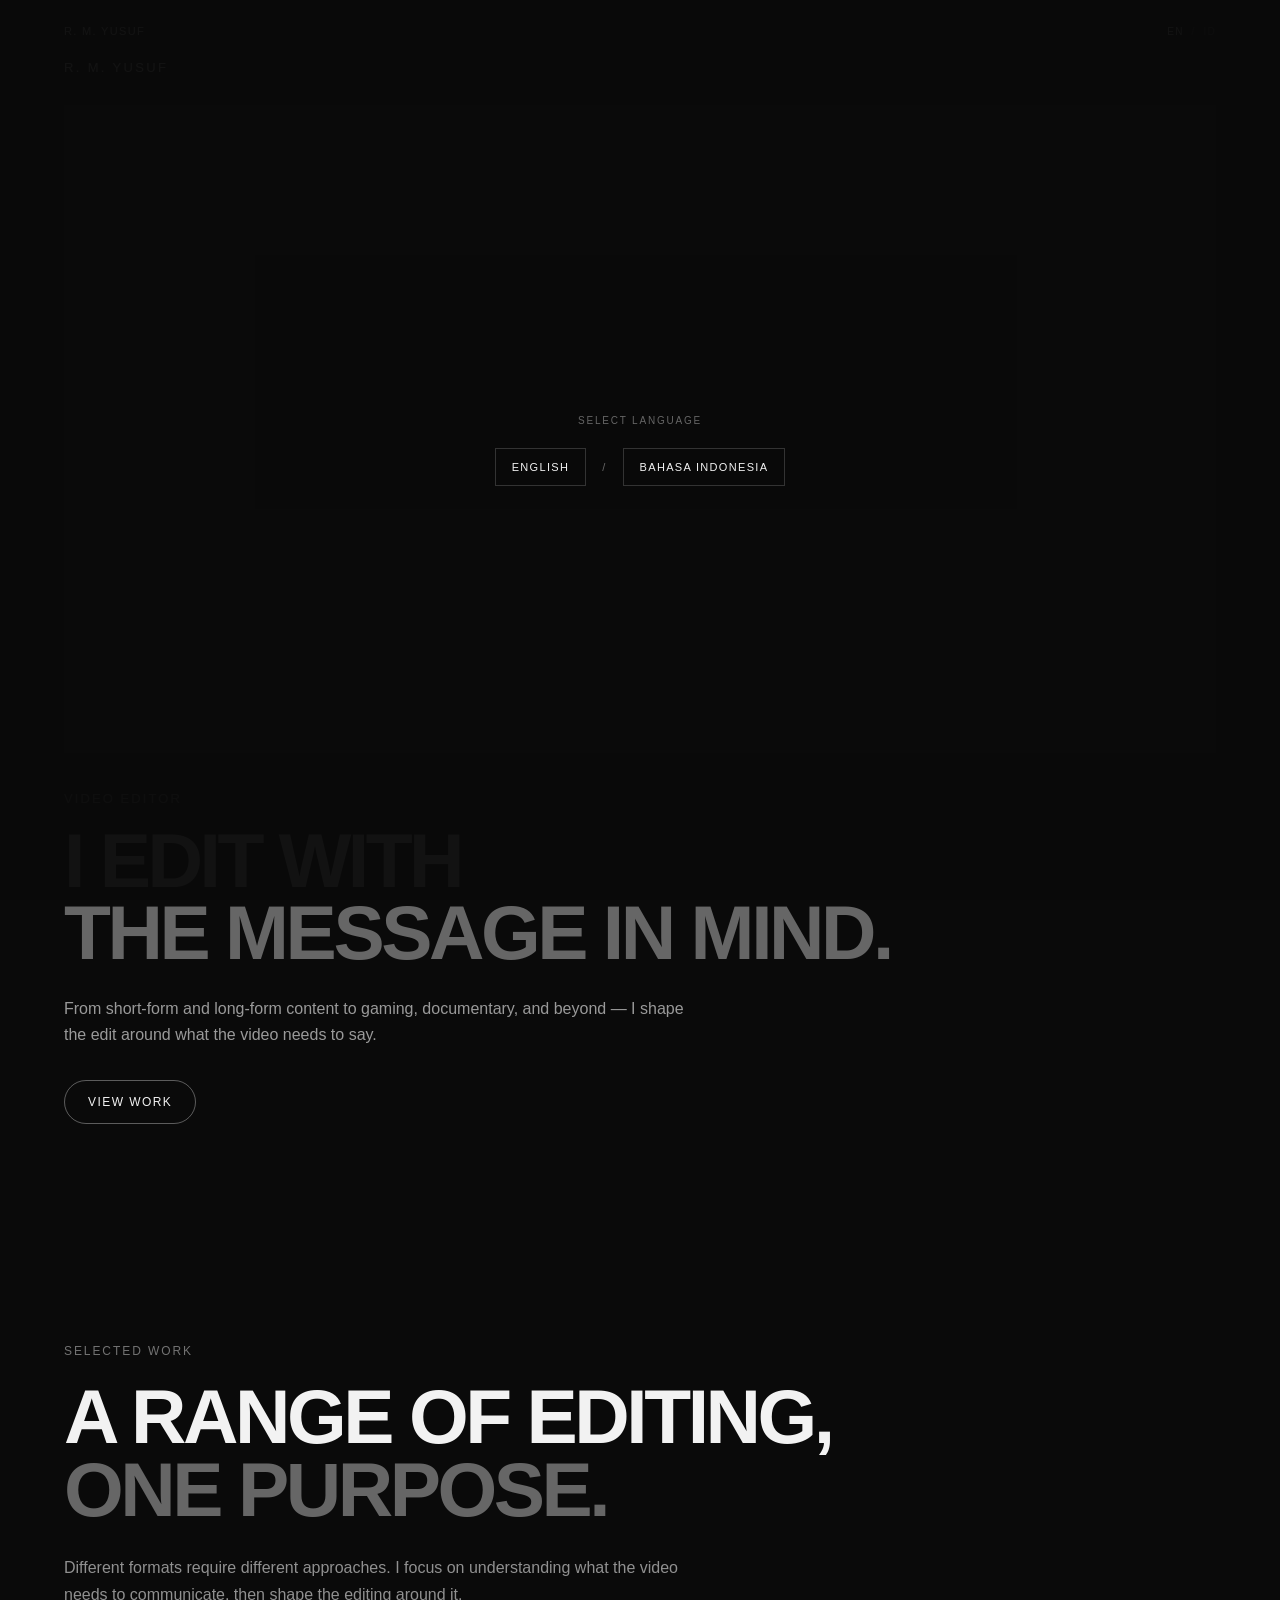
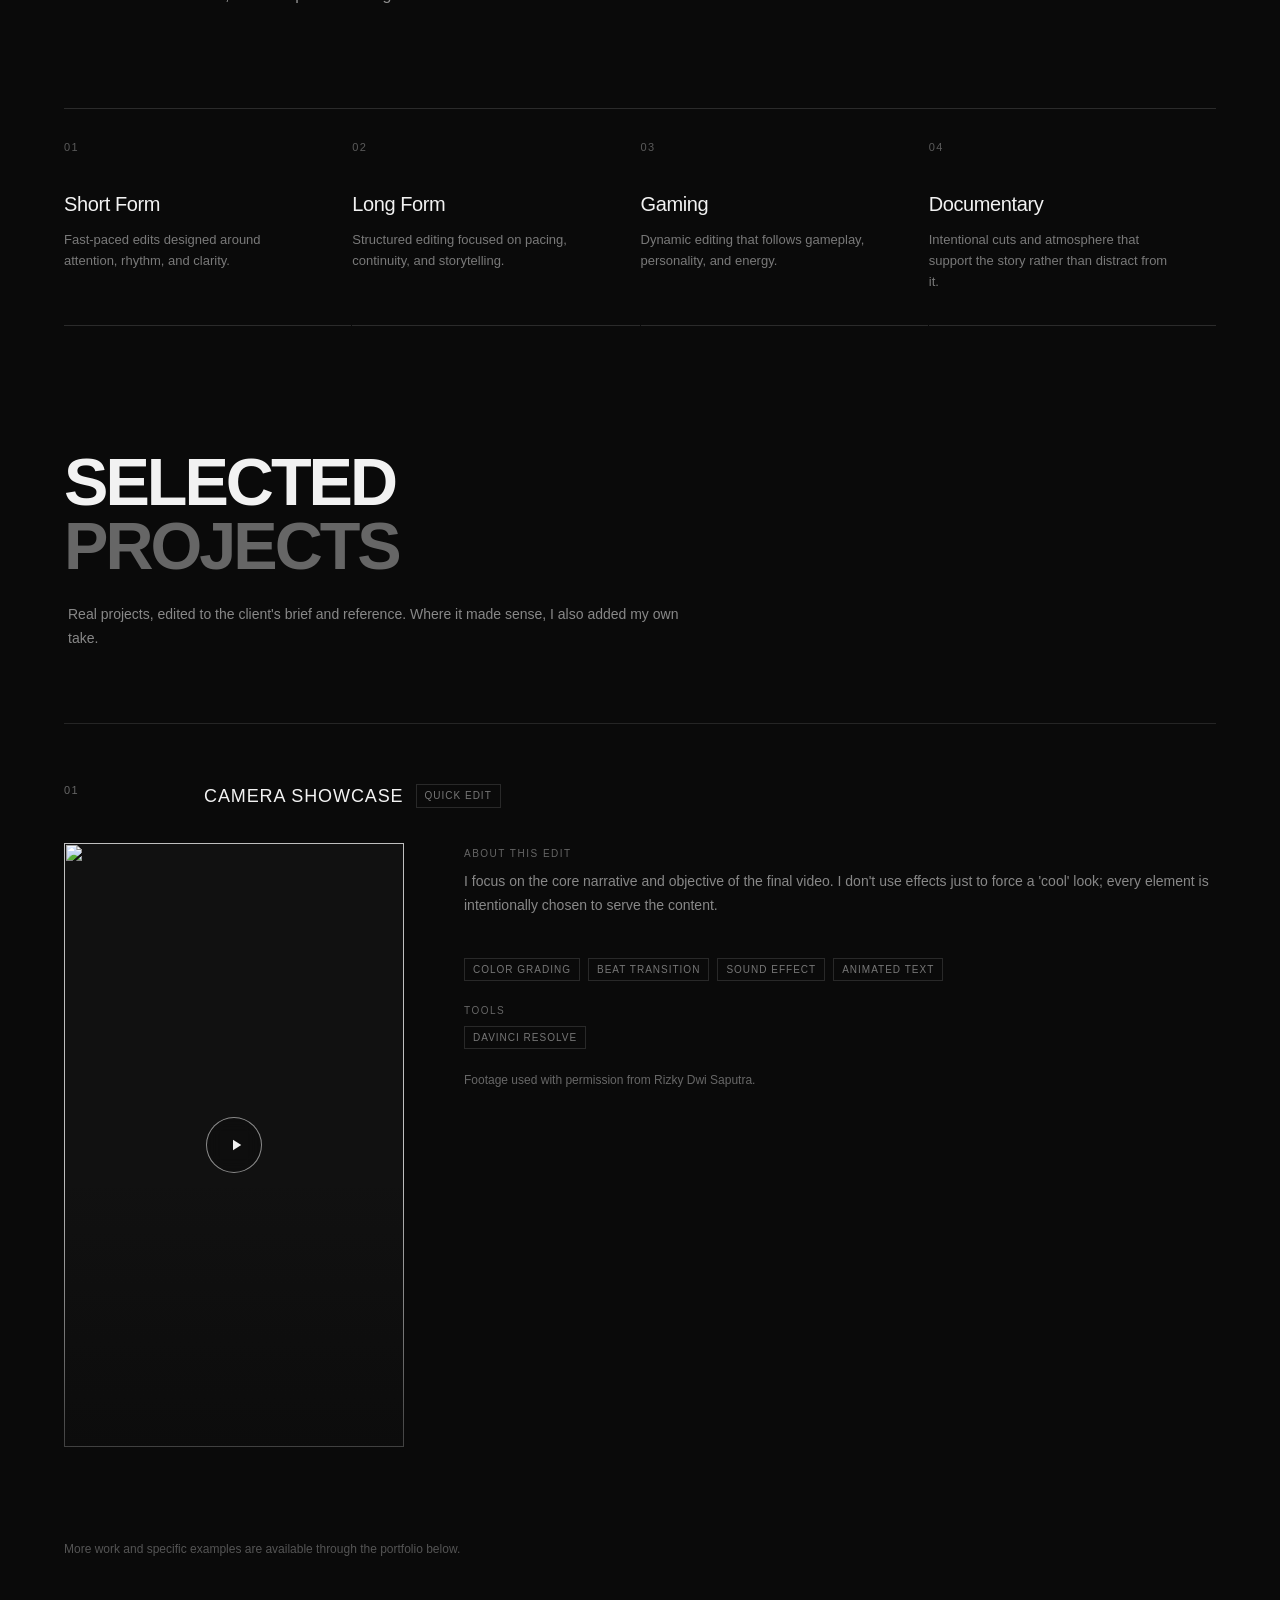
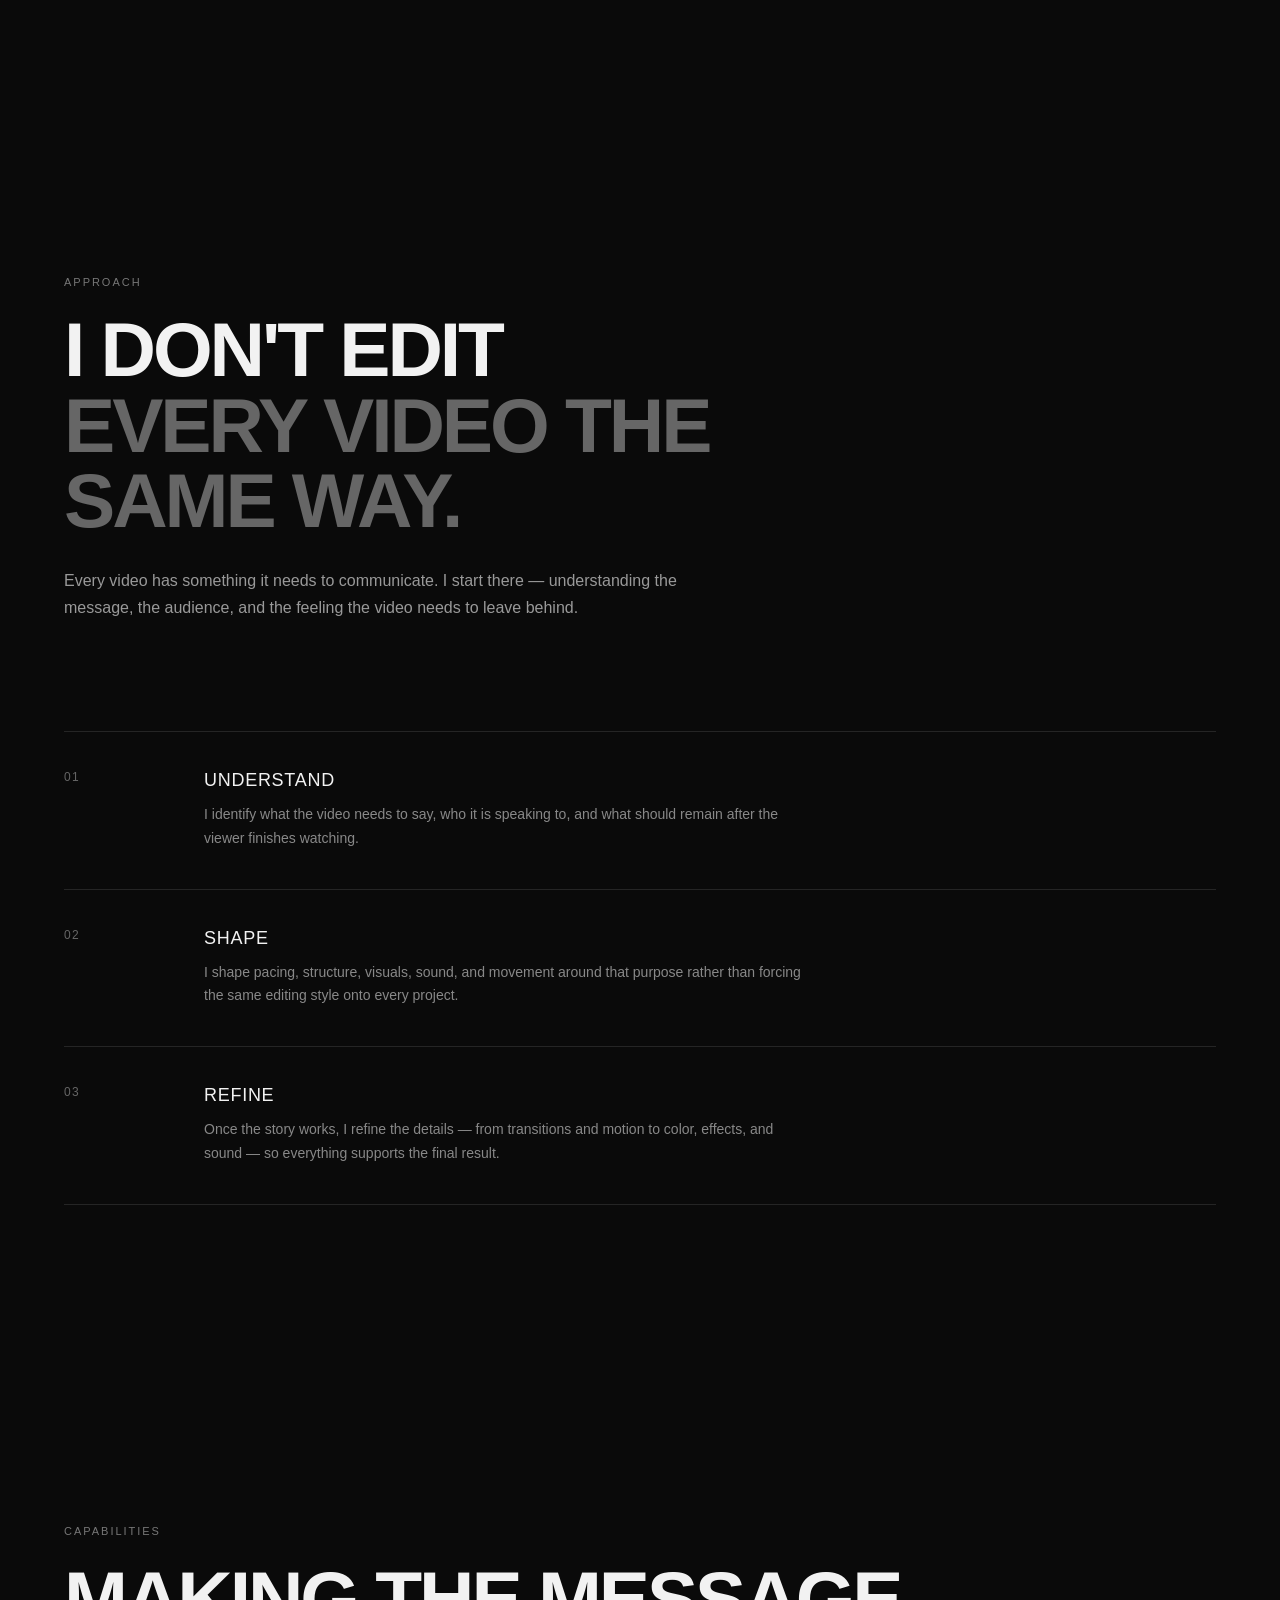
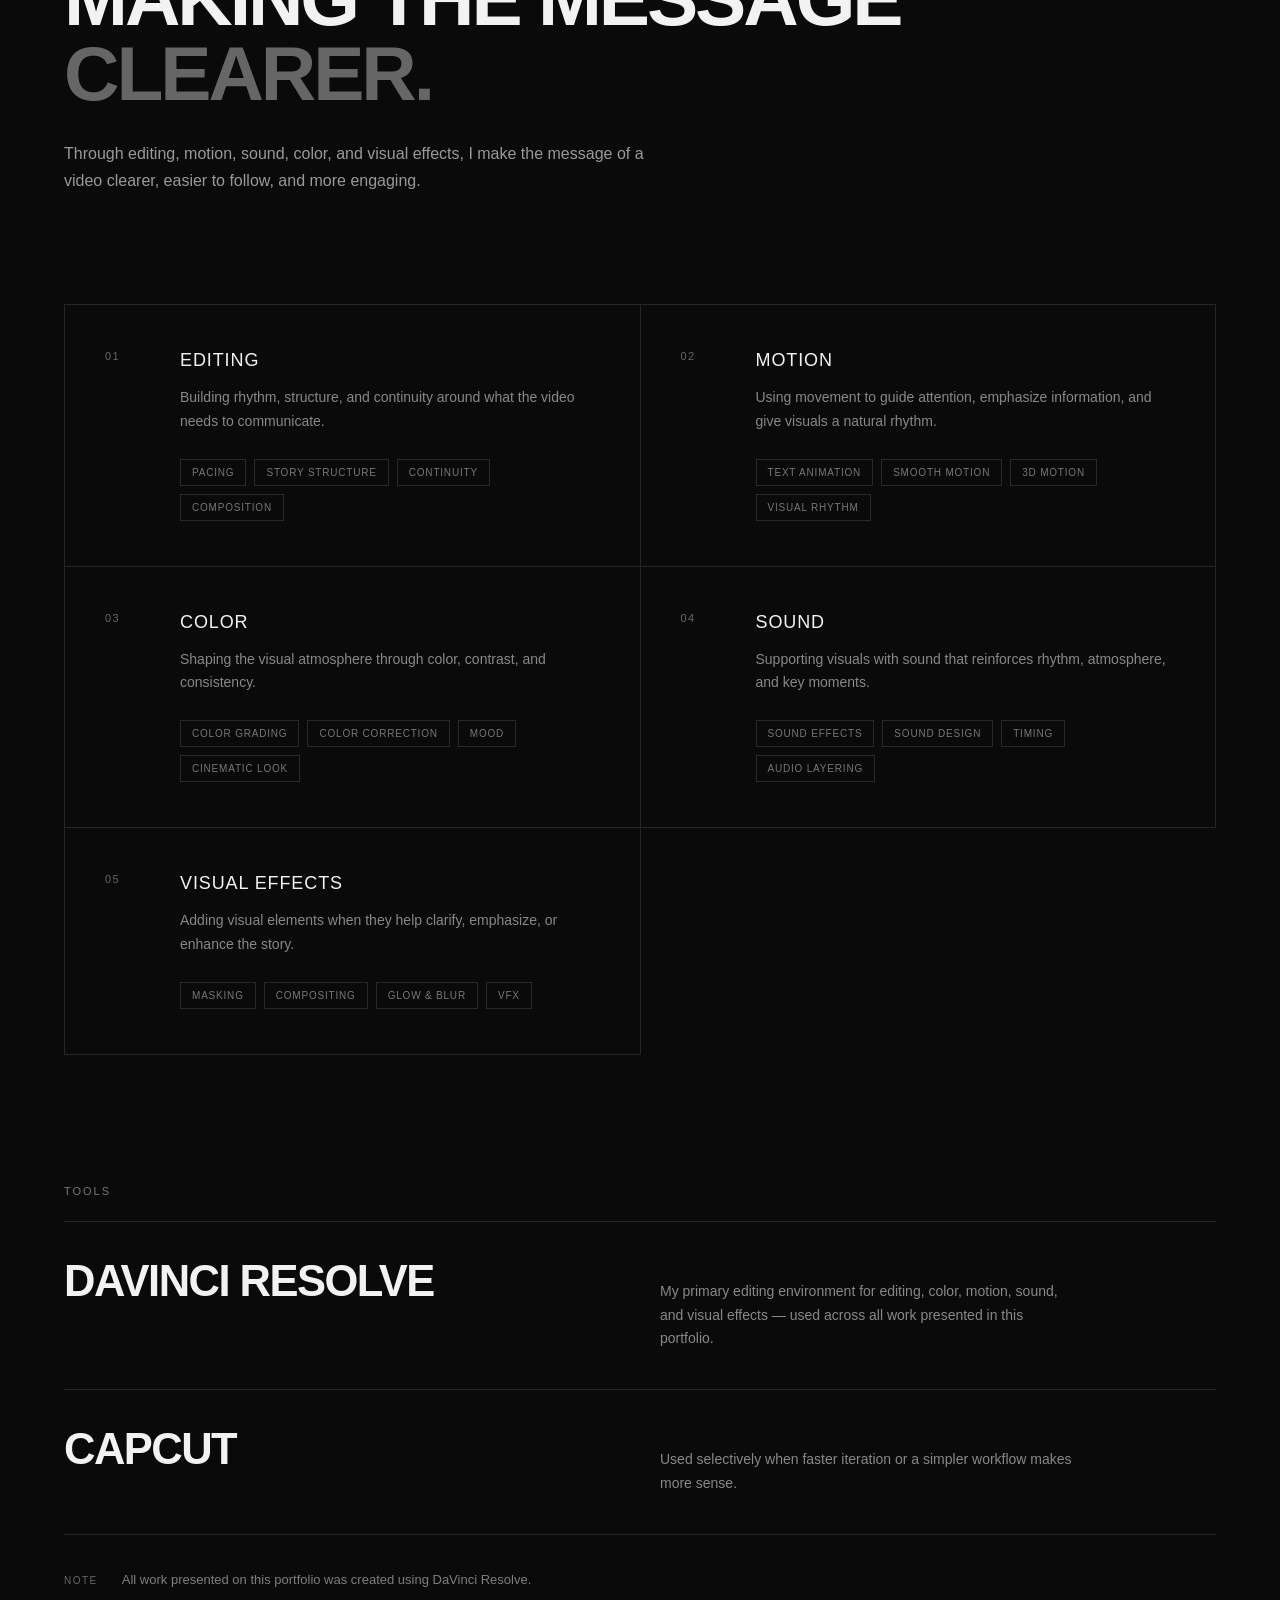
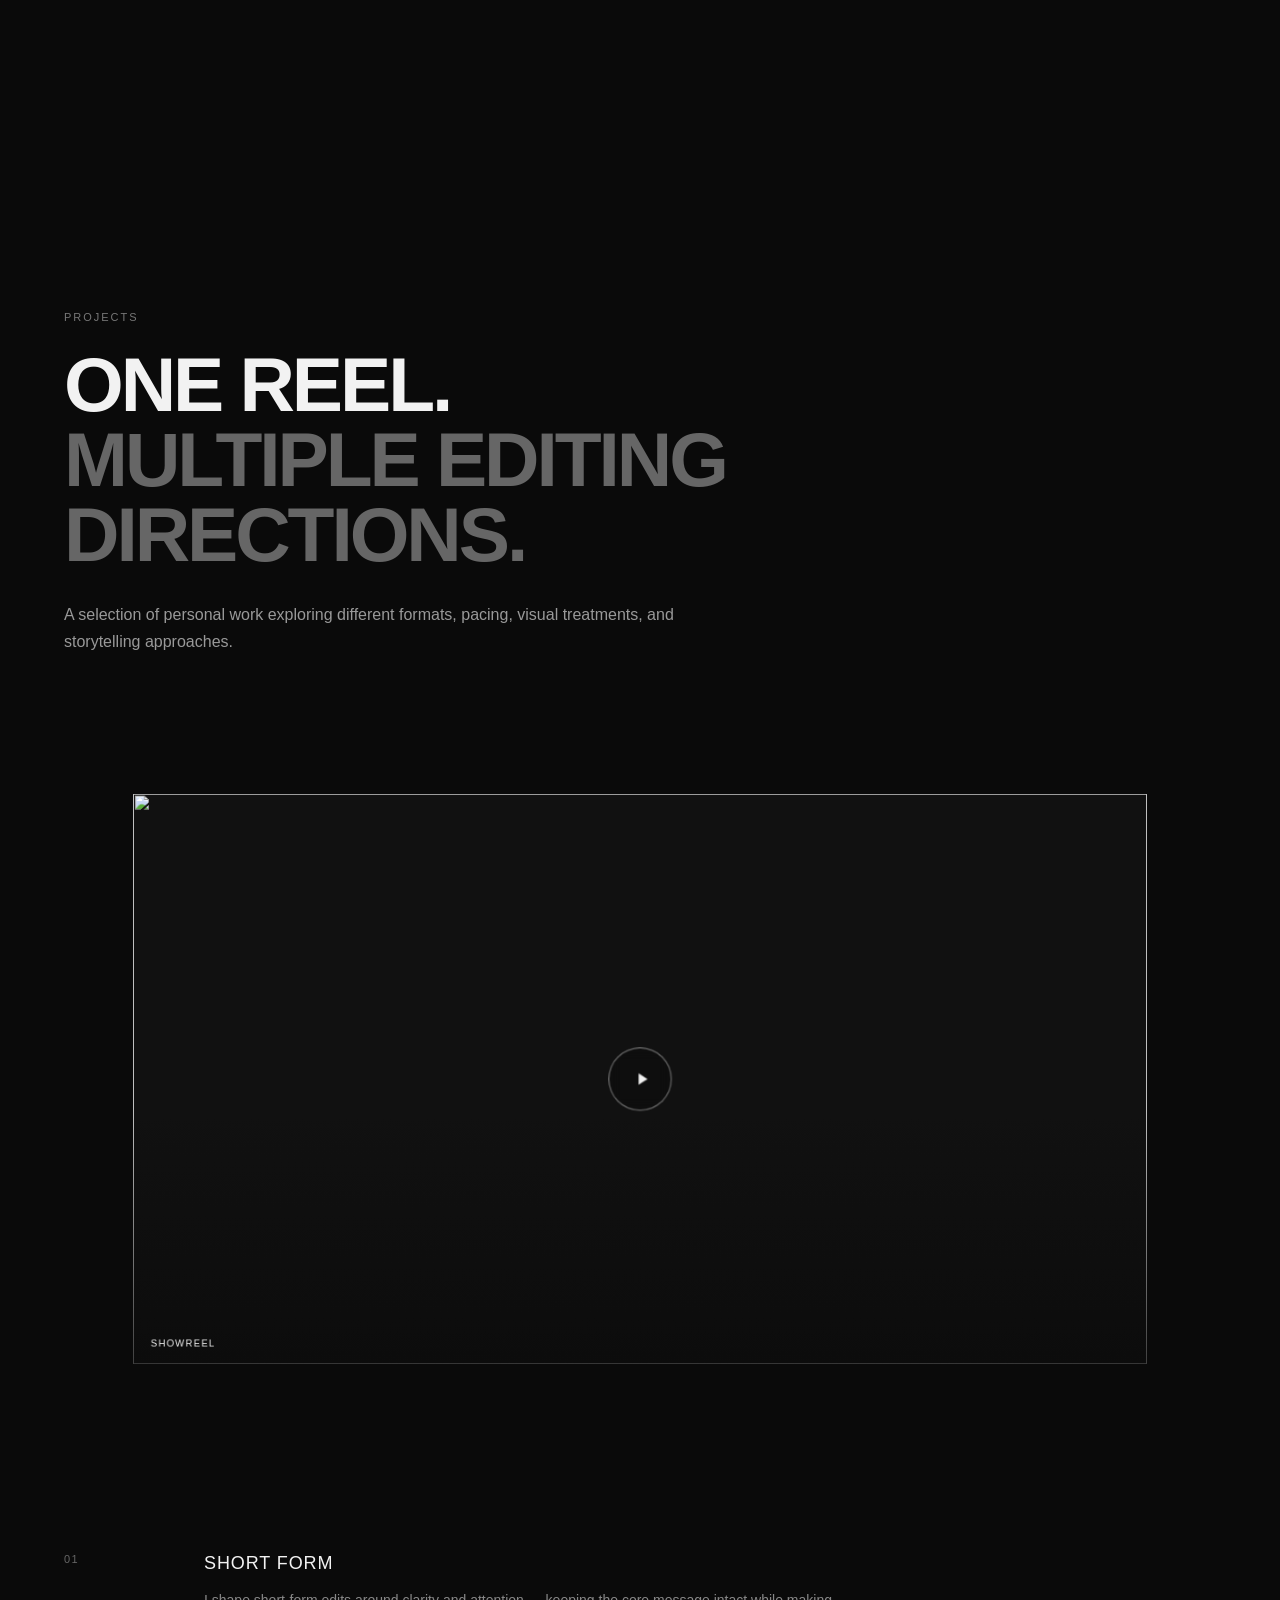
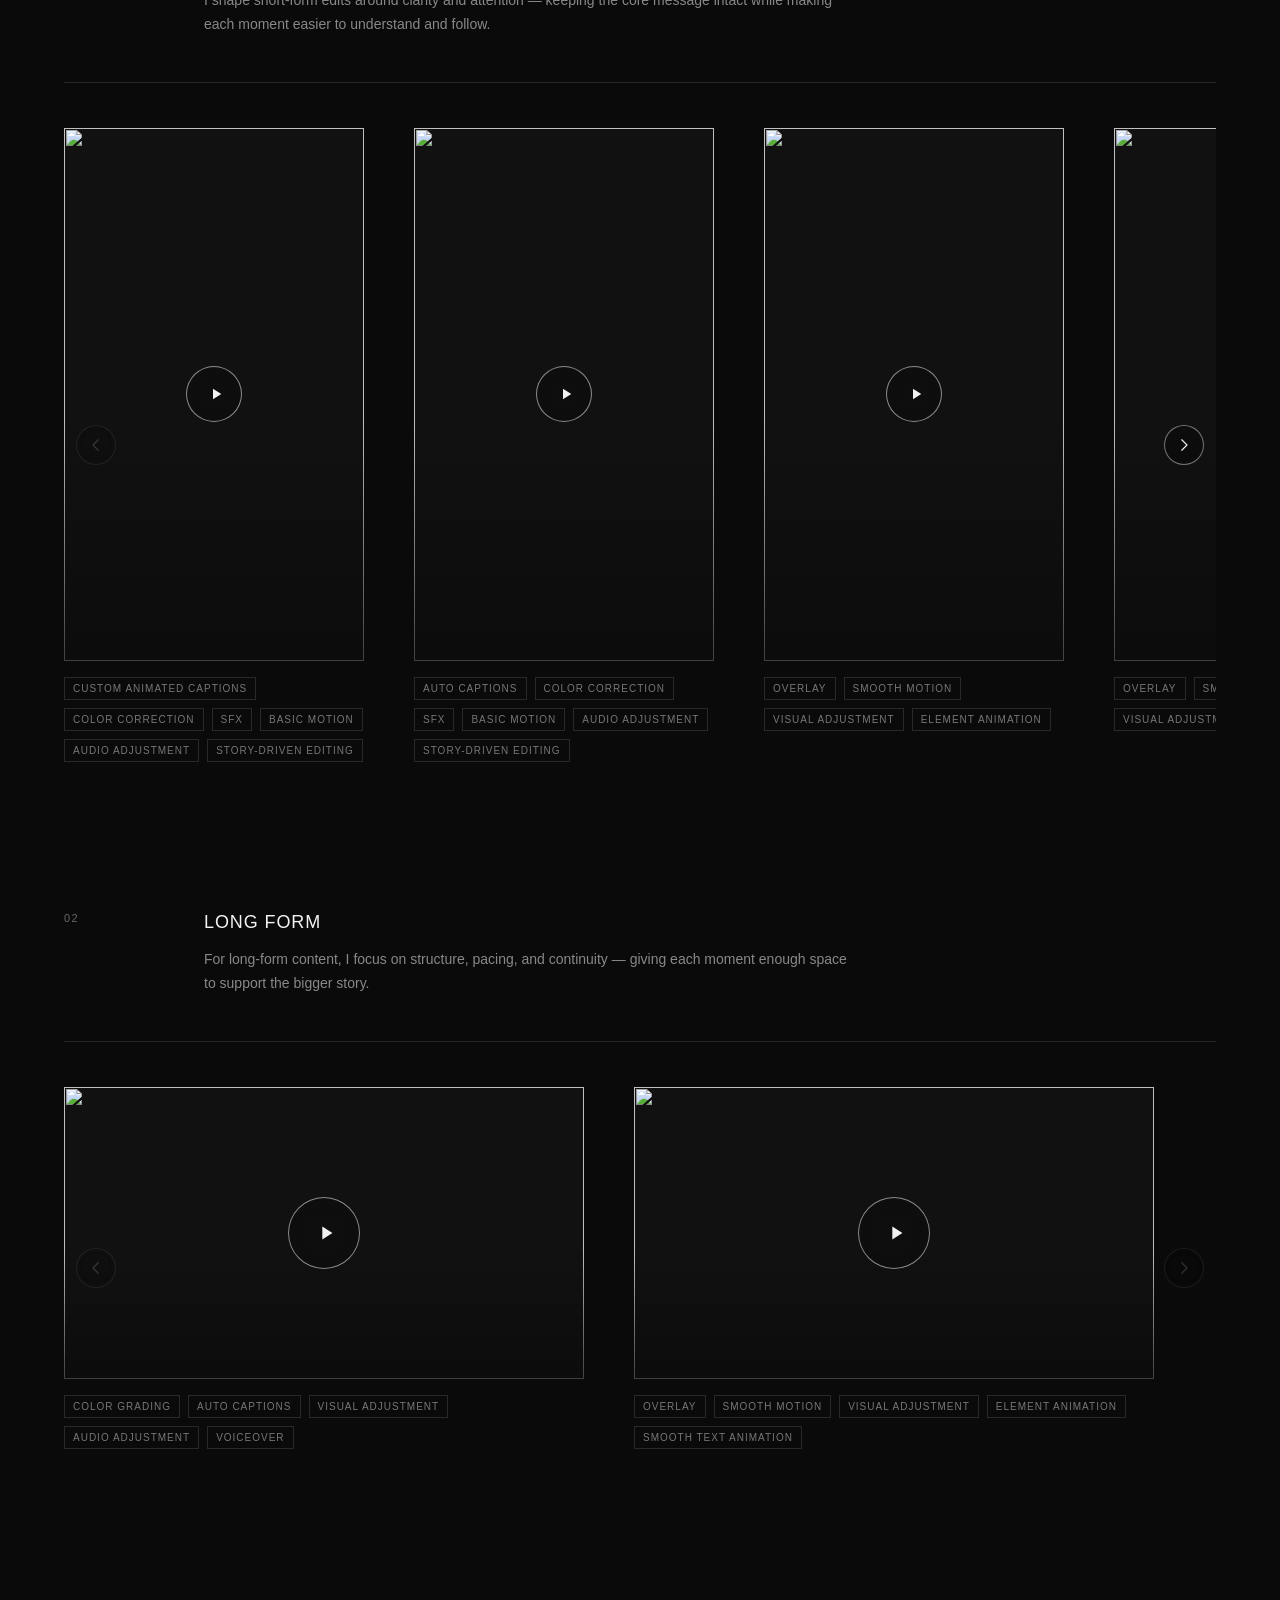
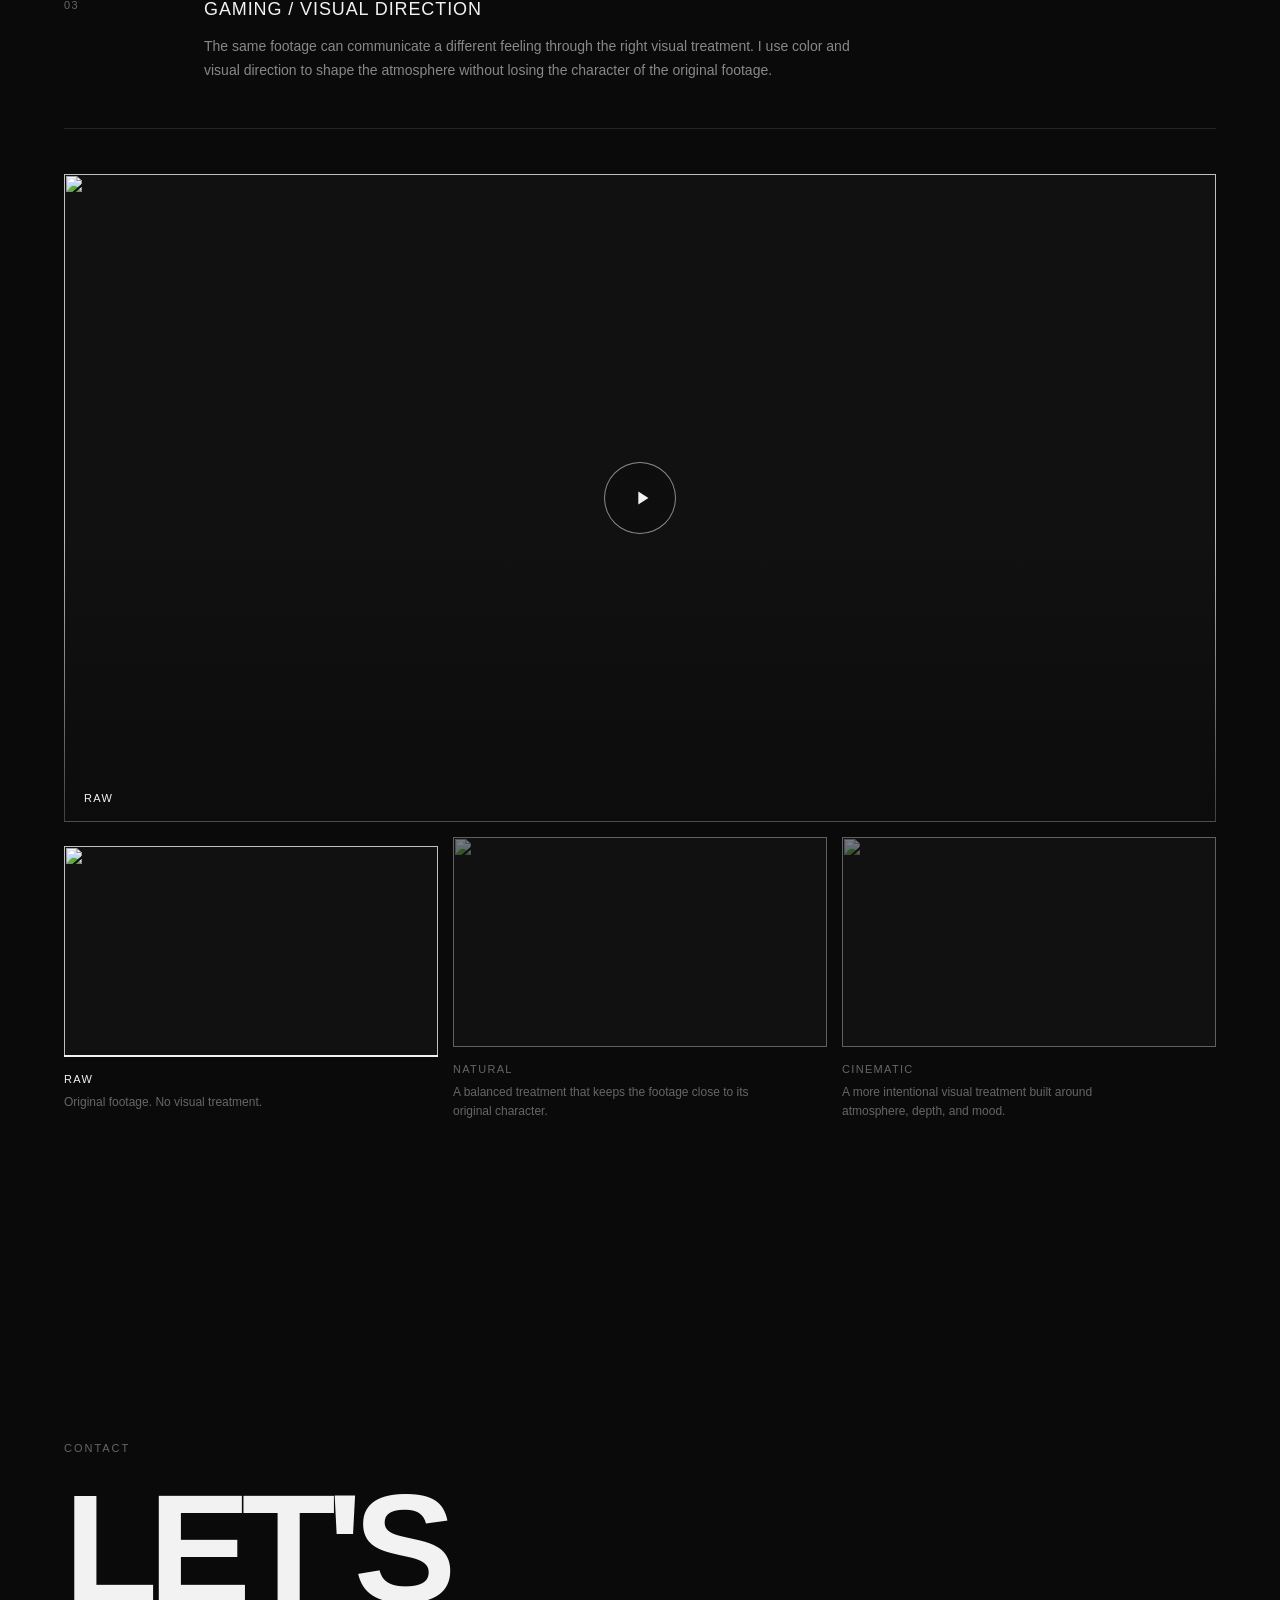
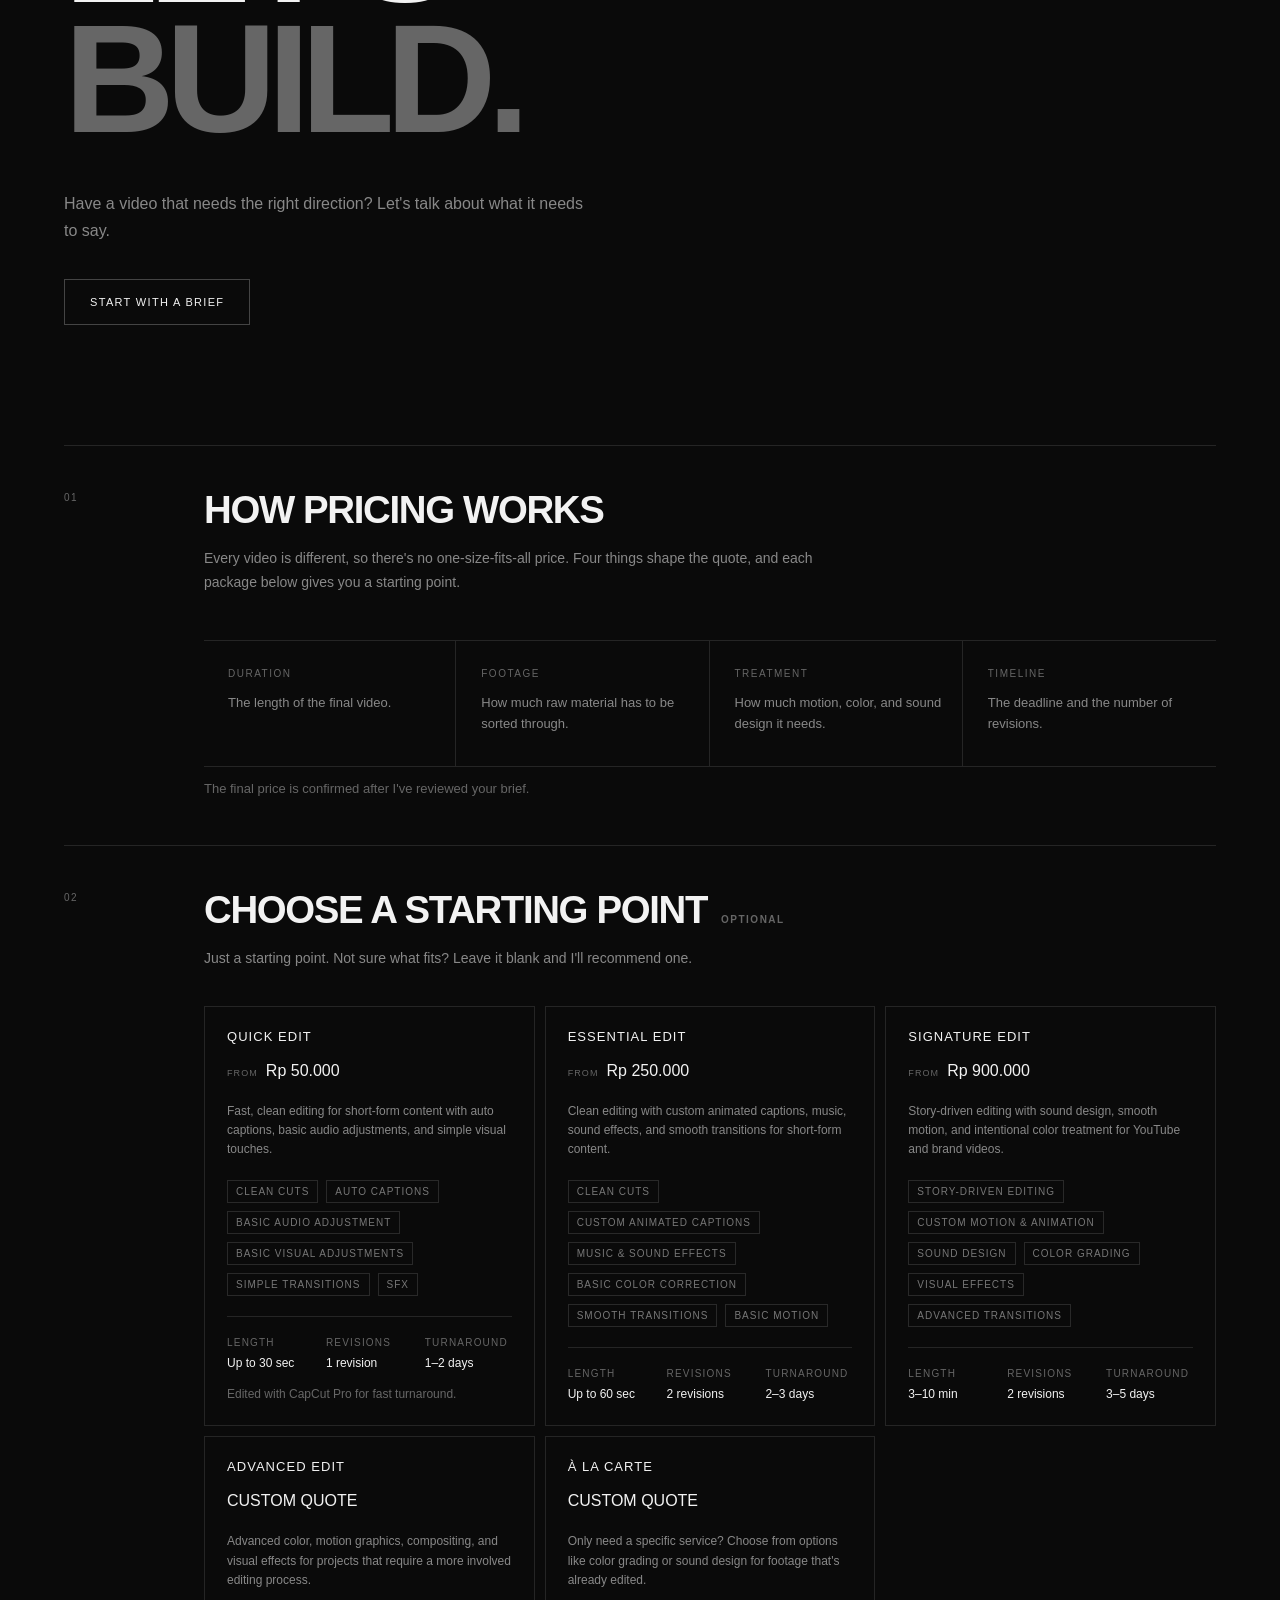
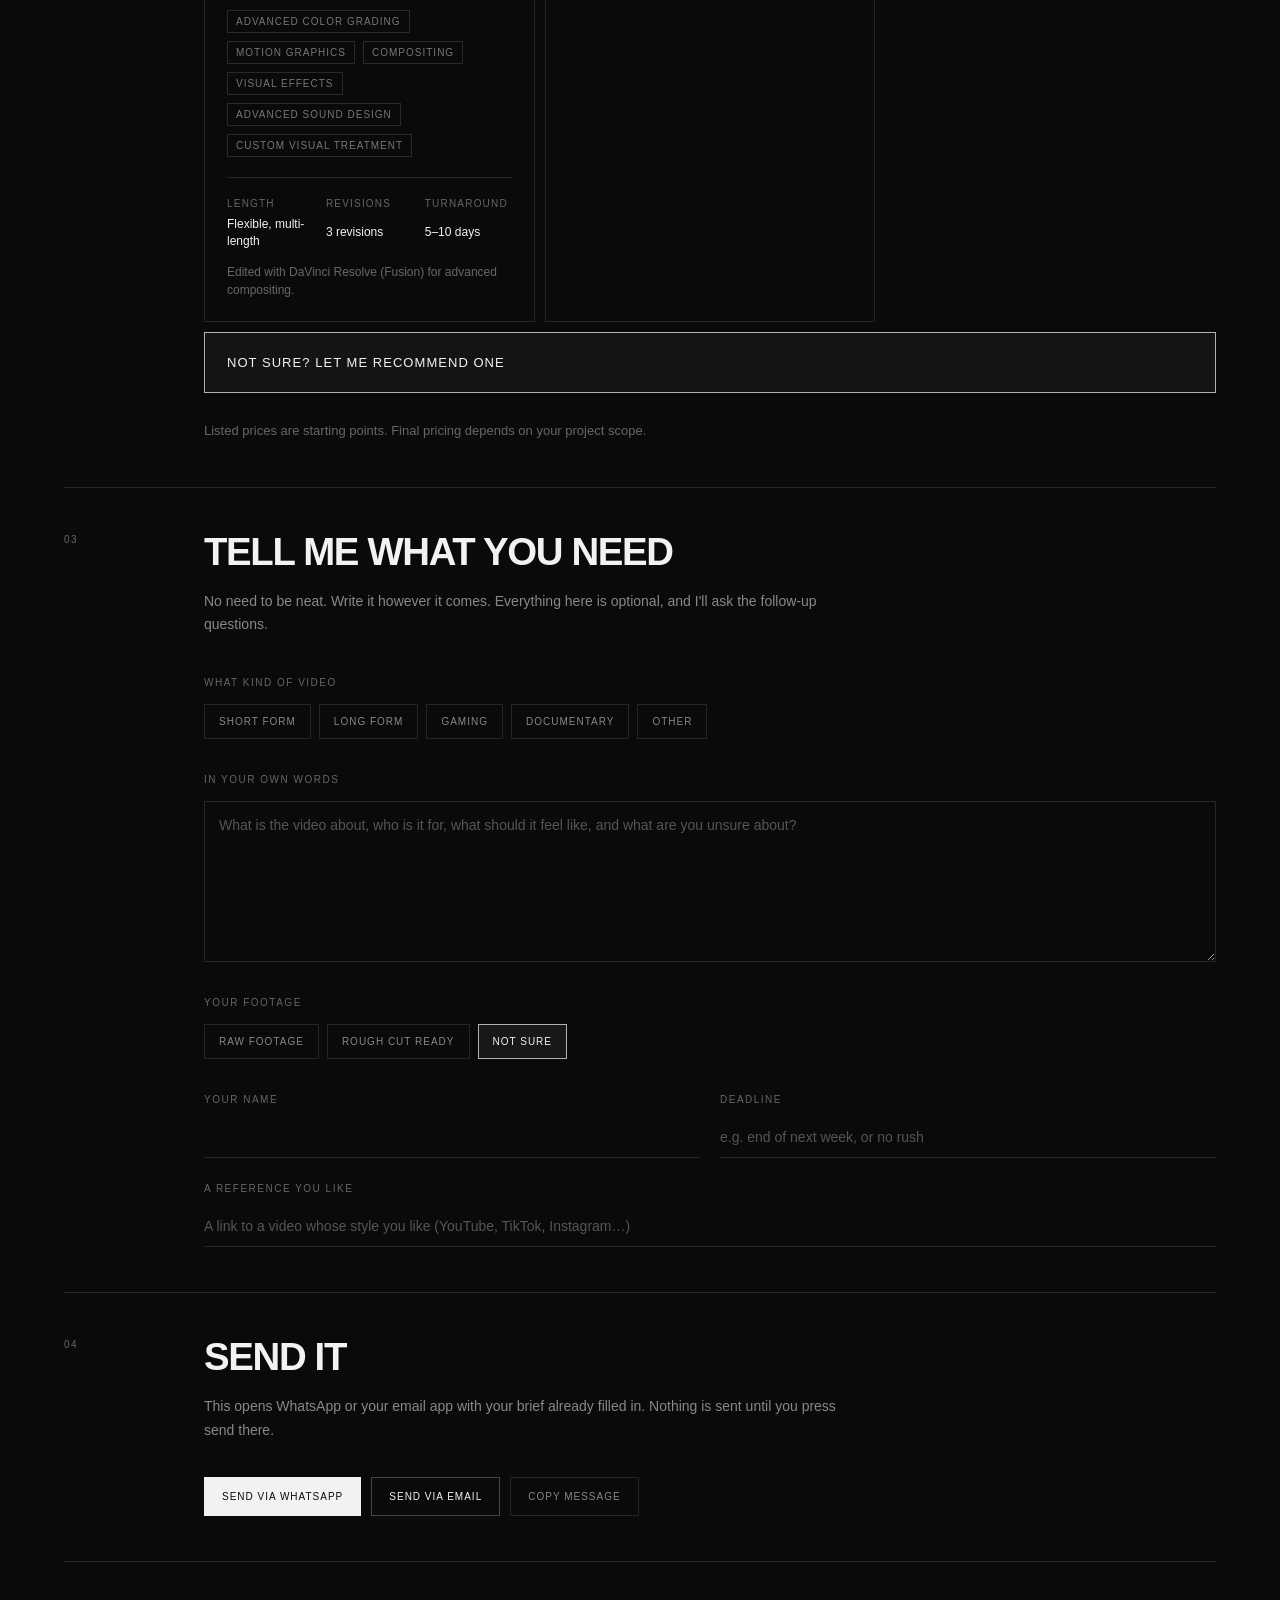
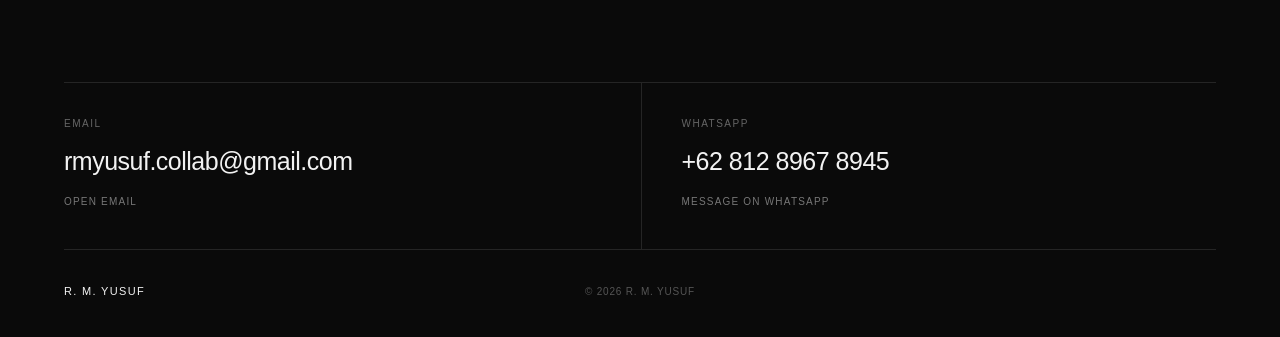
==== commit 2b8f0961: "Refine portfolio feature labels" ====
--- a/index.html
+++ b/index.html
@@ -757,10 +757,10 @@
                       ></div>
                       <ul class="sample-tags">
                         <li
-                          data-en="ANIMATED CAPTIONS"
-                          data-id="ANIMATED CAPTIONS"
-                        >
-                          ANIMATED CAPTIONS
+                          data-en="CUSTOM ANIMATED CAPTIONS"
+                          data-id="CUSTOM ANIMATED CAPTIONS"
+                        >
+                          CUSTOM ANIMATED CAPTIONS
                         </li>
                         <li
                           data-en="COLOR CORRECTION"
@@ -1359,36 +1359,31 @@
                         </span>
 
                         <ul class="package-features">
-                          <li data-en="Clean Cuts" data-id="Clean Cuts">
-                            Clean Cuts
+                          <li data-en="CLEAN CUTS" data-id="CLEAN CUTS">
+                            CLEAN CUTS
                           </li>
-                          <li data-en="Auto Captions" data-id="Auto Captions">
-                            Auto Captions
+                          <li data-en="AUTO CAPTIONS" data-id="AUTO CAPTIONS">
+                            AUTO CAPTIONS
                           </li>
                           <li
-                            data-en="Basic Audio Adjustment"
-                            data-id="Basic Audio Adjustment"
-                          >
-                            Basic Audio Adjustment
+                            data-en="BASIC AUDIO ADJUSTMENT"
+                            data-id="BASIC AUDIO ADJUSTMENT"
+                          >
+                            BASIC AUDIO ADJUSTMENT
                           </li>
                           <li
-                            data-en="Basic Visual Adjustments"
-                            data-id="Basic Visual Adjustments"
-                          >
-                            Basic Visual Adjustments
+                            data-en="BASIC VISUAL ADJUSTMENTS"
+                            data-id="BASIC VISUAL ADJUSTMENTS"
+                          >
+                            BASIC VISUAL ADJUSTMENTS
                           </li>
                           <li
-                            data-en="Simple Transitions"
-                            data-id="Simple Transitions"
-                          >
-                            Simple Transitions
+                            data-en="SIMPLE TRANSITIONS"
+                            data-id="SIMPLE TRANSITIONS"
+                          >
+                            SIMPLE TRANSITIONS
                           </li>
-                          <li
-                            data-en="Basic Music & SFX"
-                            data-id="Basic Music & SFX"
-                          >
-                            Basic Music & SFX
-                          </li>
+                          <li data-en="SFX" data-id="SFX">SFX</li>
                         </ul>
 
                         <span class="package-specs">
@@ -1498,35 +1493,35 @@
                         </span>
 
                         <ul class="package-features">
-                          <li data-en="Clean Cuts" data-id="Clean Cuts">
-                            Clean Cuts
+                          <li data-en="CLEAN CUTS" data-id="CLEAN CUTS">
+                            CLEAN CUTS
                           </li>
                           <li
-                            data-en="Custom Animated Captions"
-                            data-id="Custom Animated Captions"
-                          >
-                            Custom Animated Captions
+                            data-en="CUSTOM ANIMATED CAPTIONS"
+                            data-id="CUSTOM ANIMATED CAPTIONS"
+                          >
+                            CUSTOM ANIMATED CAPTIONS
                           </li>
                           <li
-                            data-en="Music & Sound Effects"
-                            data-id="Music & Sound Effects"
-                          >
-                            Music & Sound Effectsss
+                            data-en="MUSIC & SOUND EFFECTS"
+                            data-id="MUSIC & SOUND EFFECTS"
+                          >
+                            MUSIC & SOUND EFFECTS
                           </li>
                           <li
-                            data-en="Basic Color Correction"
-                            data-id="Basic Color Correction"
-                          >
-                            Basic Color Correction
+                            data-en="BASIC COLOR CORRECTION"
+                            data-id="BASIC COLOR CORRECTION"
+                          >
+                            BASIC COLOR CORRECTION
                           </li>
                           <li
-                            data-en="Smooth Transitions"
-                            data-id="Smooth Transitions"
-                          >
-                            Smooth Transitions
+                            data-en="SMOOTH TRANSITIONS"
+                            data-id="SMOOTH TRANSITIONS"
+                          >
+                            SMOOTH TRANSITIONS
                           </li>
-                          <li data-en="Basic Motion" data-id="Basic Motion">
-                            Basic Motion
+                          <li data-en="BASIC MOTION" data-id="BASIC MOTION">
+                            BASIC MOTION
                           </li>
                         </ul>
 
@@ -1630,31 +1625,31 @@
 
                         <ul class="package-features">
                           <li
-                            data-en="Story-driven Editing"
-                            data-id="Story-driven Editing"
-                          >
-                            Story-driven Editing
+                            data-en="STORY-DRIVEN EDITING"
+                            data-id="STORY-DRIVEN EDITING"
+                          >
+                            STORY-DRIVEN EDITING
                           </li>
                           <li
-                            data-en="Custom Motion & Animation"
-                            data-id="Custom Motion & Animation"
-                          >
-                            Custom Motion & Animation
+                            data-en="CUSTOM MOTION & ANIMATION"
+                            data-id="CUSTOM MOTION & ANIMATION"
+                          >
+                            CUSTOM MOTION & ANIMATION
                           </li>
-                          <li data-en="Sound Design" data-id="Sound Design">
-                            Sound Design
+                          <li data-en="SOUND DESIGN" data-id="SOUND DESIGN">
+                            SOUND DESIGN
                           </li>
-                          <li data-en="Color Grading" data-id="Color Grading">
-                            Color Grading
+                          <li data-en="COLOR GRADING" data-id="COLOR GRADING">
+                            COLOR GRADING
                           </li>
-                          <li data-en="Visual Effects" data-id="Visual Effects">
-                            Visual Effects
+                          <li data-en="VISUAL EFFECTS" data-id="VISUAL EFFECTS">
+                            VISUAL EFFECTS
                           </li>
                           <li
-                            data-en="Advanced Transitions"
-                            data-id="Advanced Transitions"
-                          >
-                            Advanced Transitions
+                            data-en="ADVANCED TRANSITIONS"
+                            data-id="ADVANCED TRANSITIONS"
+                          >
+                            ADVANCED TRANSITIONS
                           </li>
                         </ul>
 
@@ -1750,34 +1745,34 @@
 
                         <ul class="package-features">
                           <li
-                            data-en="Advanced Color Grading"
-                            data-id="Advanced Color Grading"
-                          >
-                            Advanced Color Grading
+                            data-en="ADVANCED COLOR GRADING"
+                            data-id="ADVANCED COLOR GRADING"
+                          >
+                            ADVANCED COLOR GRADING
                           </li>
                           <li
-                            data-en="Motion Graphics"
-                            data-id="Motion Graphics"
-                          >
-                            Motion Graphics
+                            data-en="MOTION GRAPHICS"
+                            data-id="MOTION GRAPHICS"
+                          >
+                            MOTION GRAPHICS
                           </li>
-                          <li data-en="Compositing" data-id="Compositing">
-                            Compositing
+                          <li data-en="COMPOSITING" data-id="COMPOSITING">
+                            COMPOSITING
                           </li>
-                          <li data-en="Visual Effects" data-id="Visual Effects">
-                            Visual Effects
+                          <li data-en="VISUAL EFFECTS" data-id="VISUAL EFFECTS">
+                            VISUAL EFFECTS
                           </li>
                           <li
-                            data-en="Advanced Sound Design"
-                            data-id="Advanced Sound Design"
-                          >
-                            Advanced Sound Design
+                            data-en="ADVANCED SOUND DESIGN"
+                            data-id="ADVANCED SOUND DESIGN"
+                          >
+                            ADVANCED SOUND DESIGN
                           </li>
                           <li
-                            data-en="Custom Visual Treatment"
-                            data-id="Custom Visual Treatment"
-                          >
-                            Custom Visual Treatment
+                            data-en="CUSTOM VISUAL TREATMENT"
+                            data-id="CUSTOM VISUAL TREATMENT"
+                          >
+                            CUSTOM VISUAL TREATMENT
                           </li>
                         </ul>
 
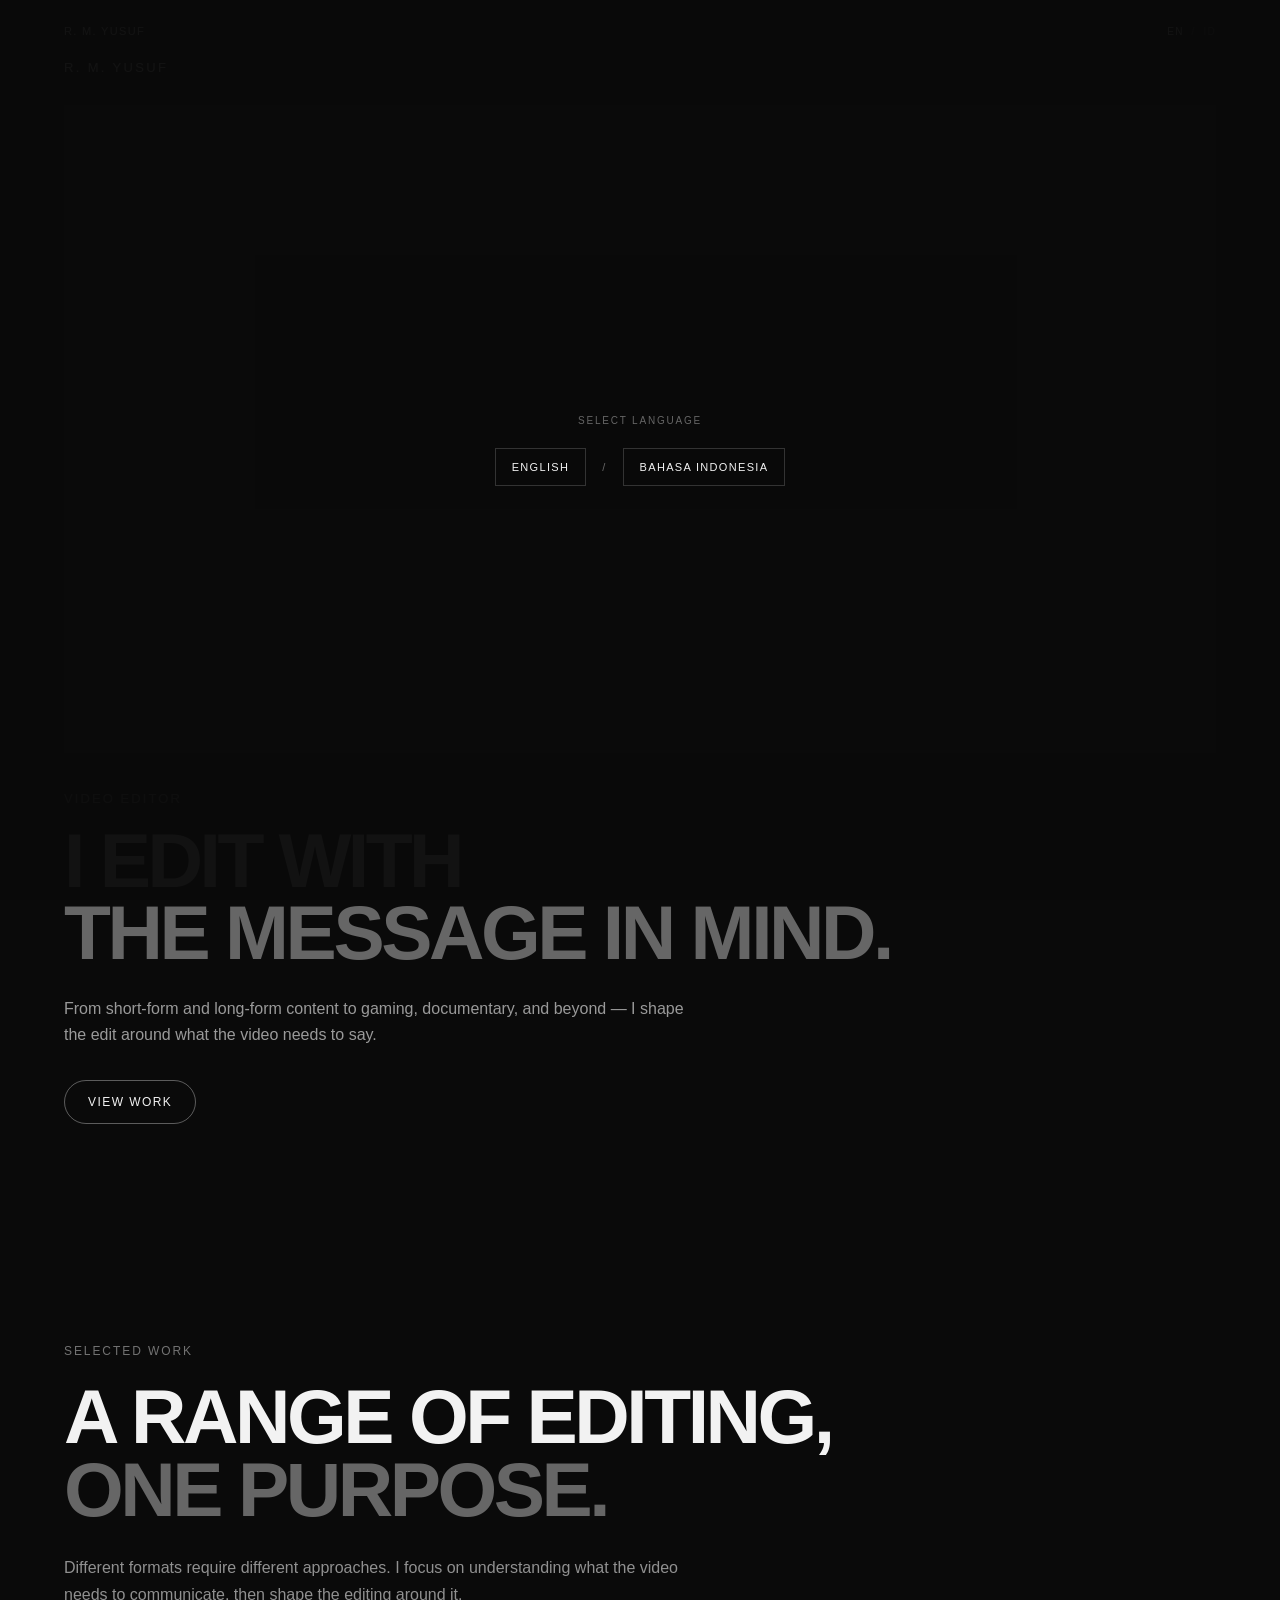
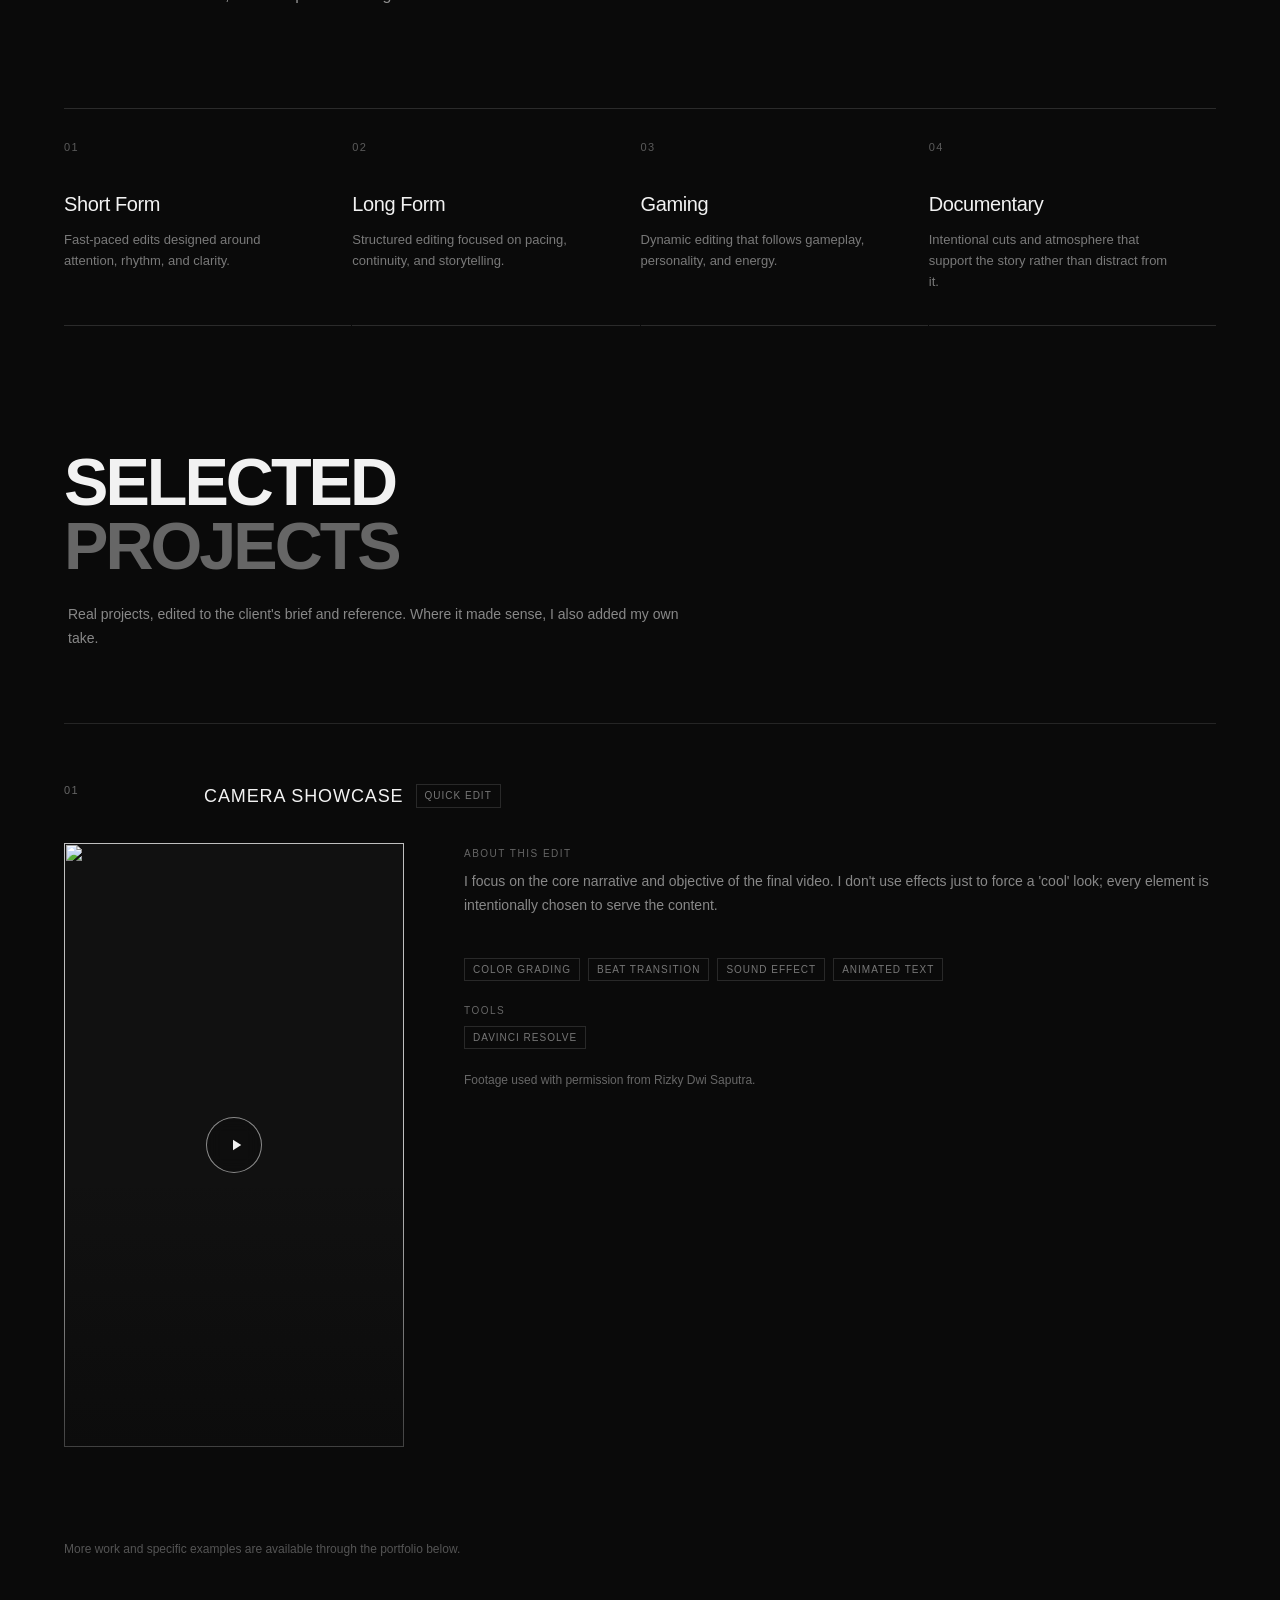
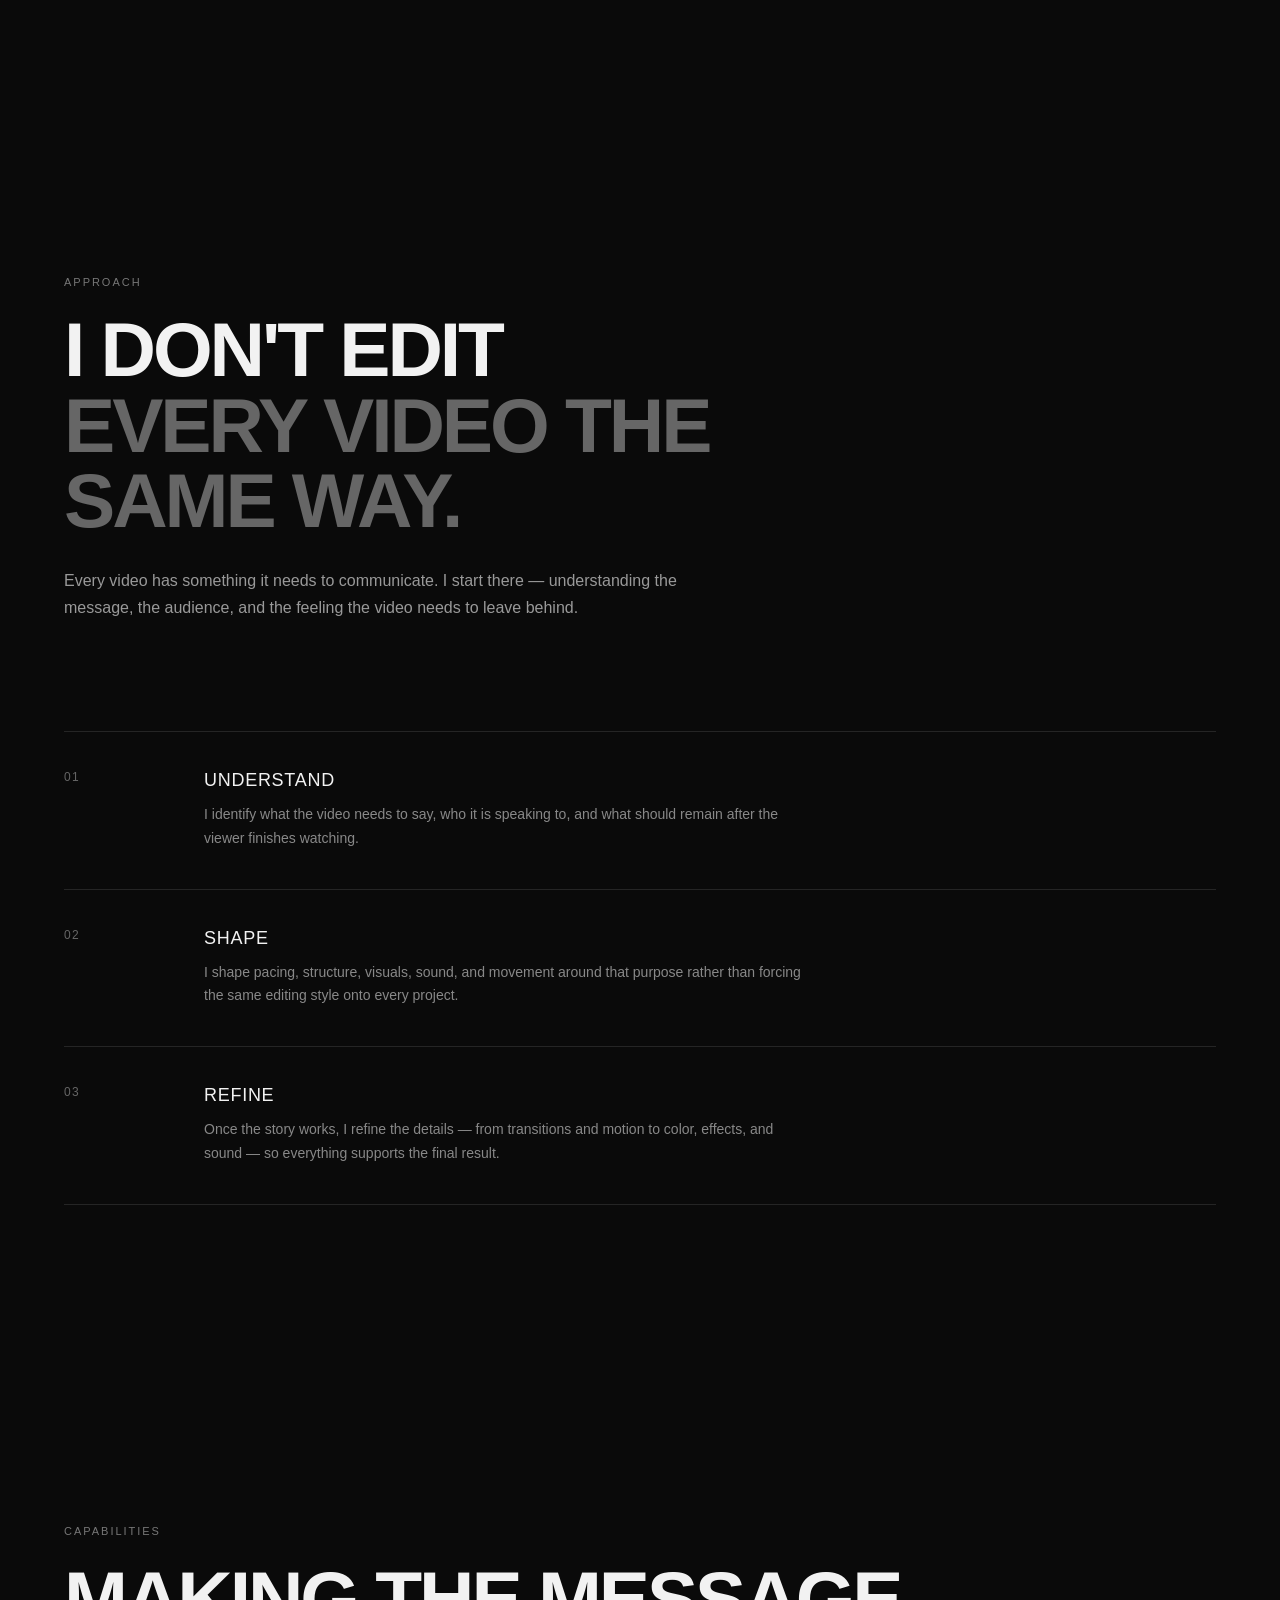
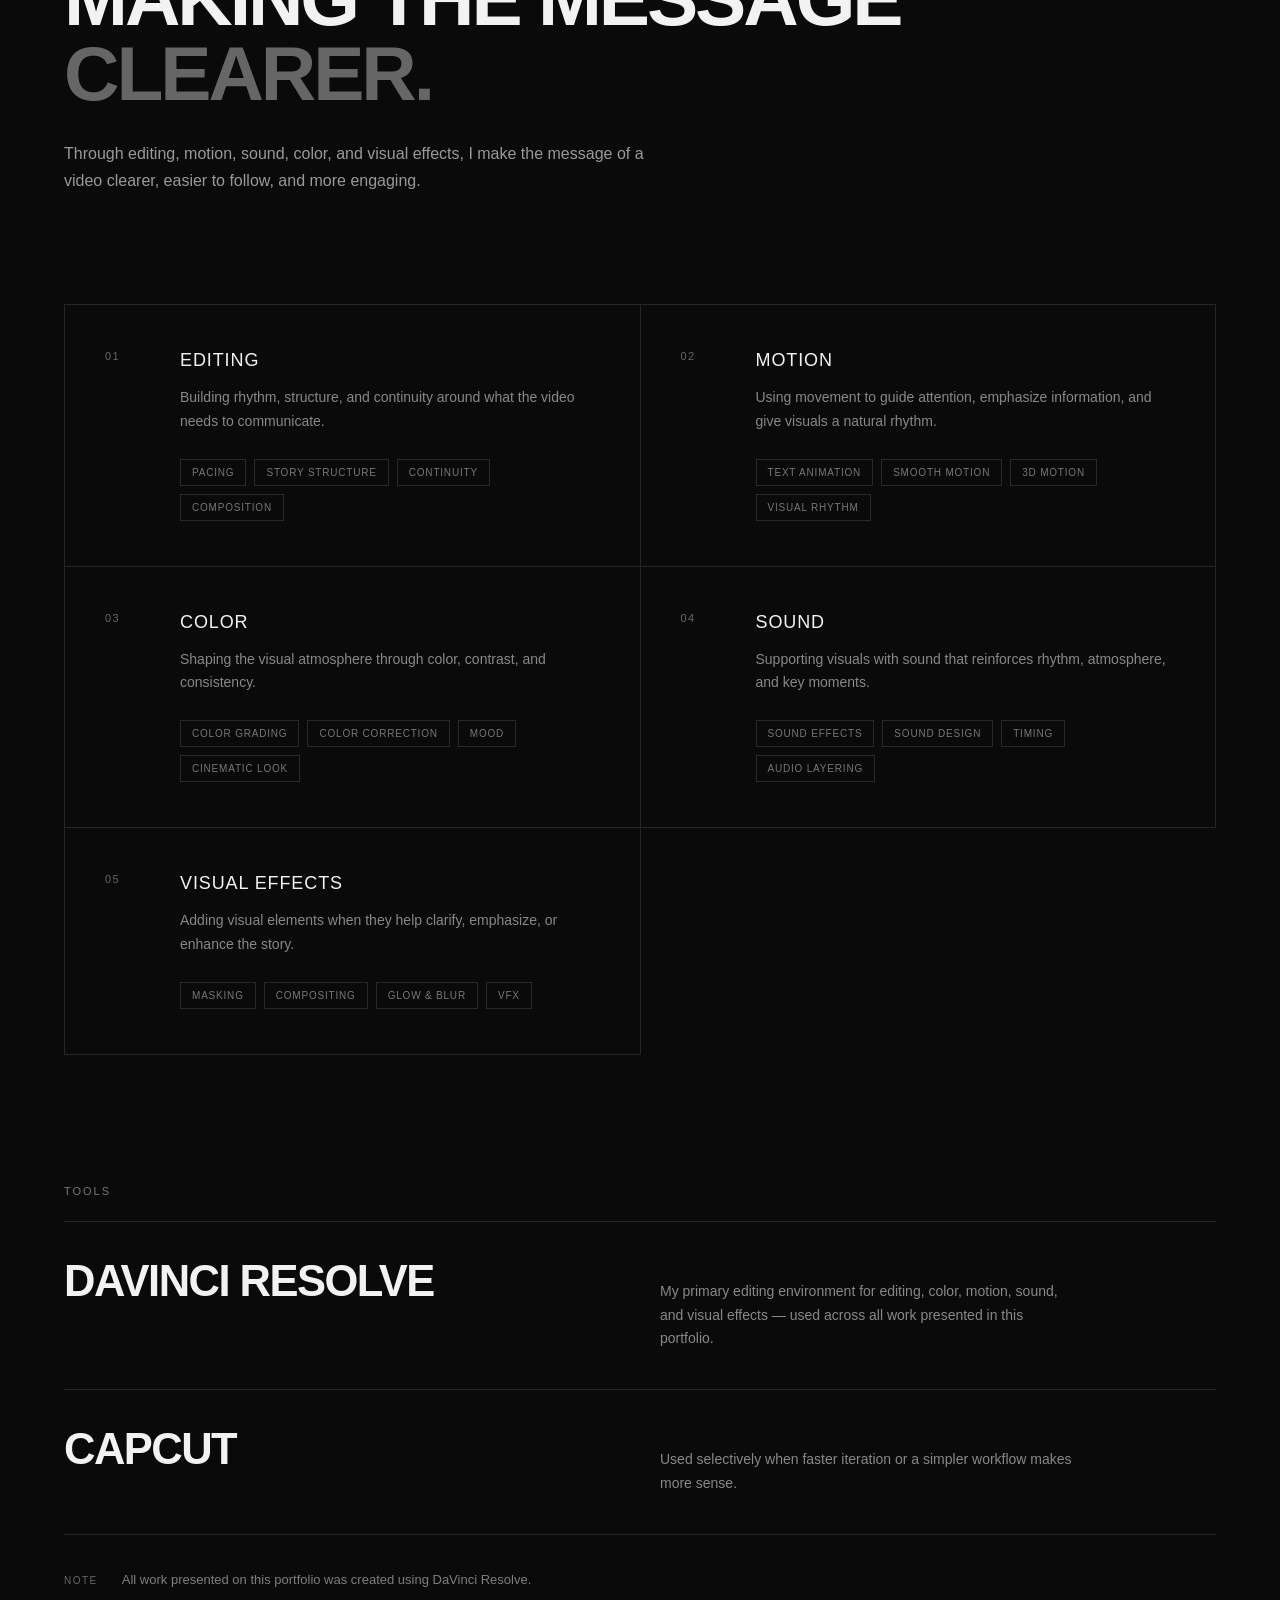
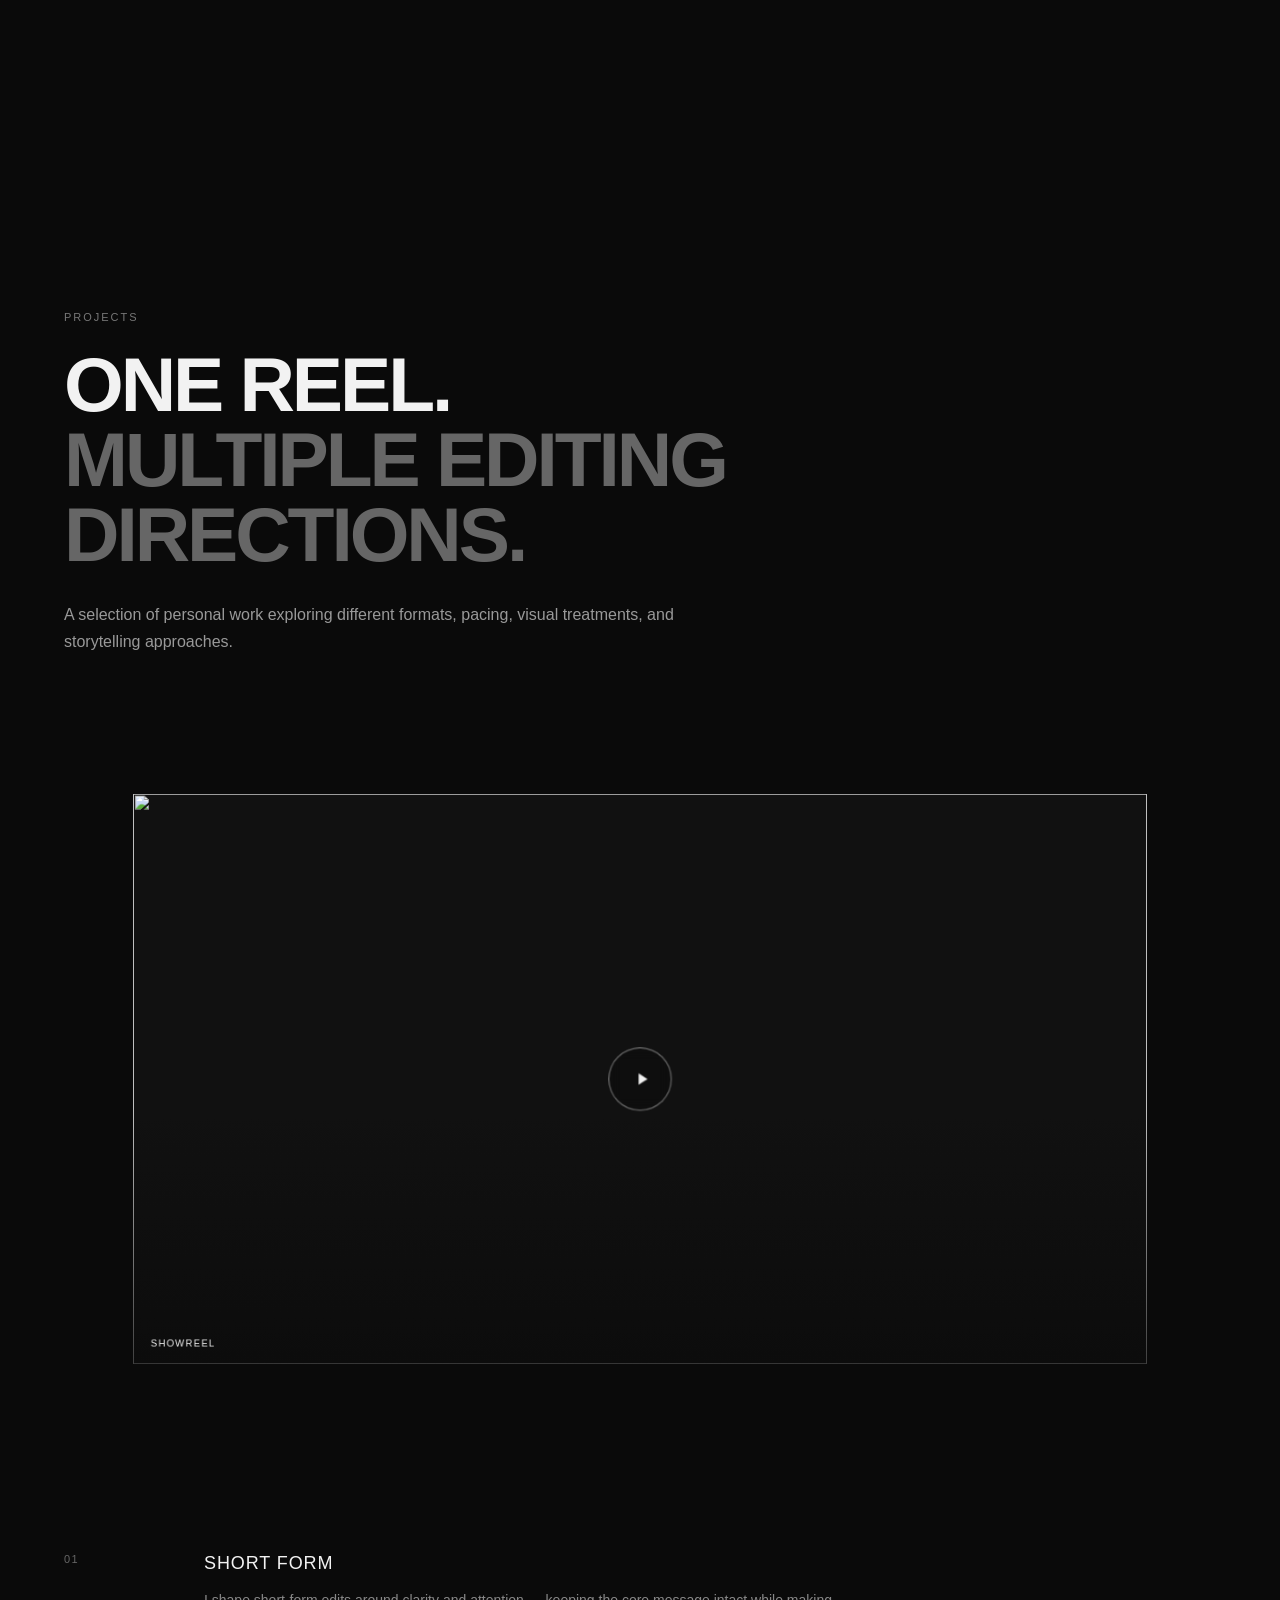
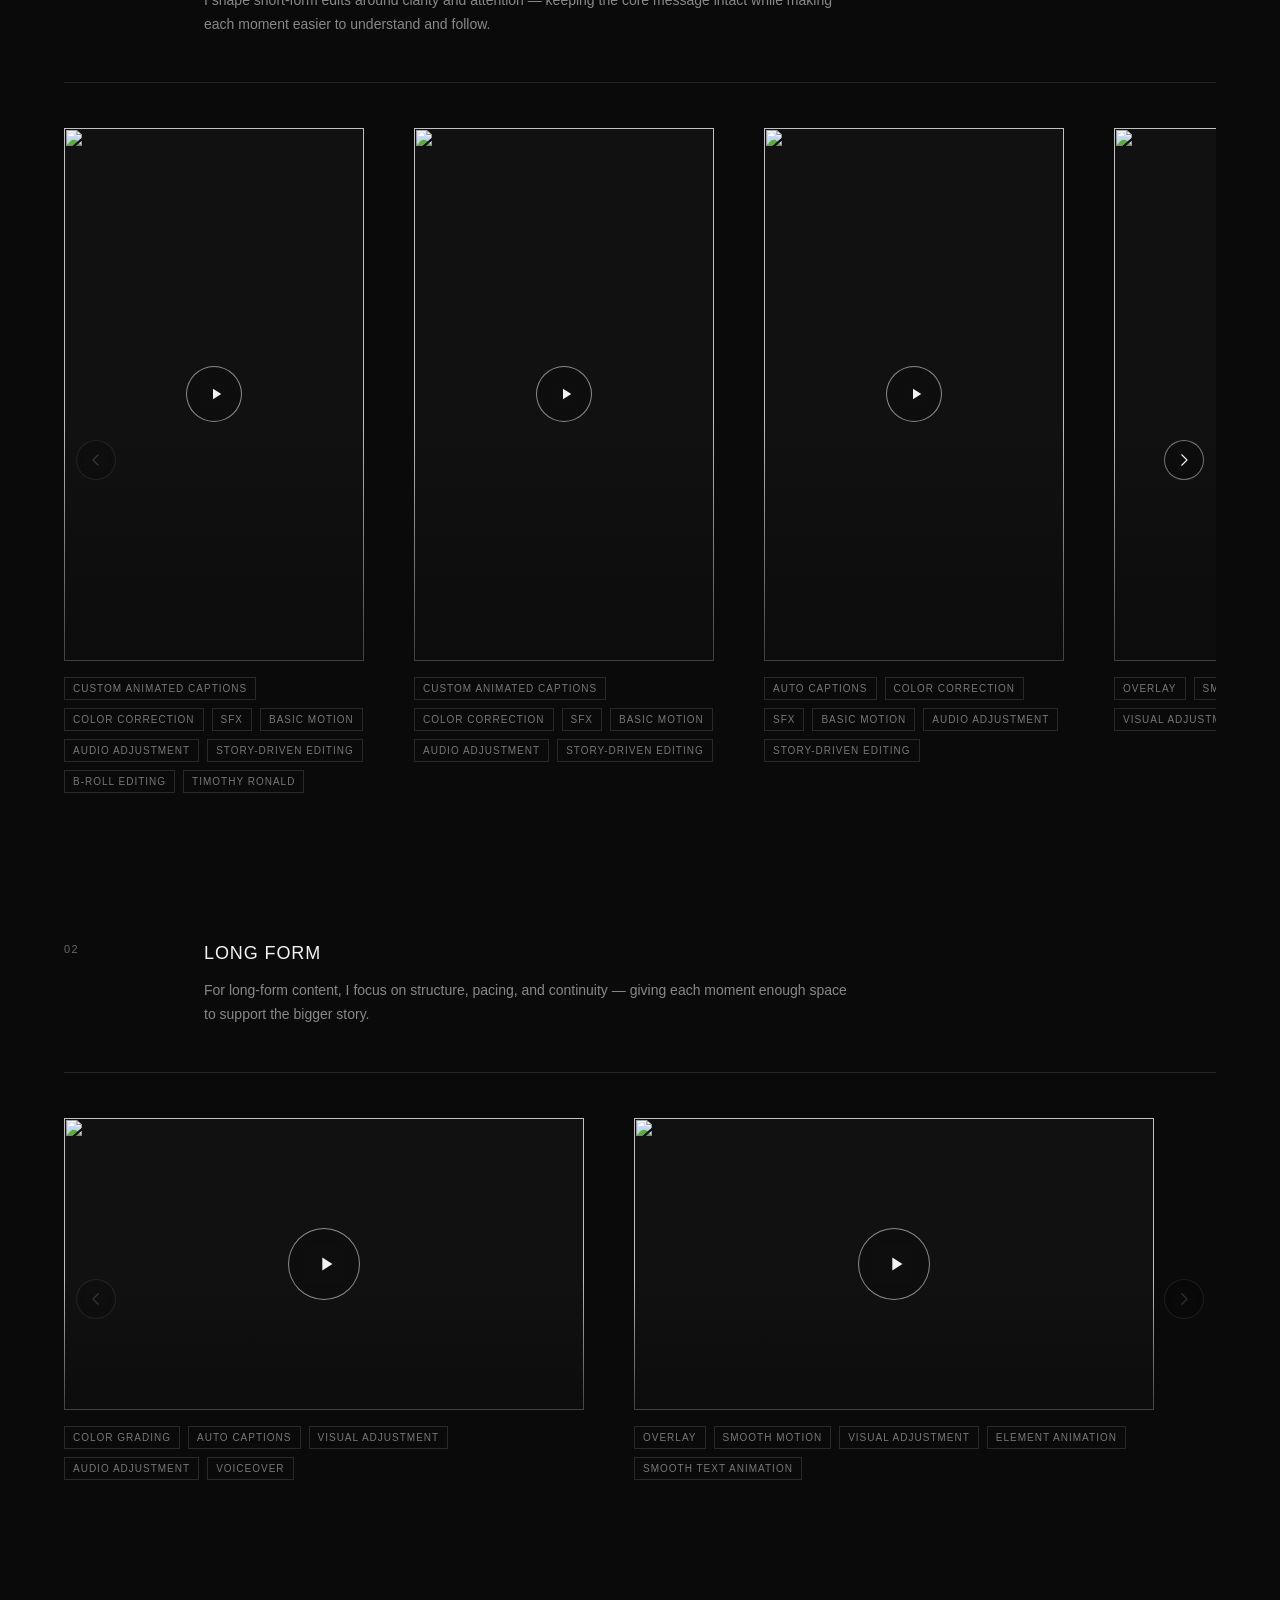
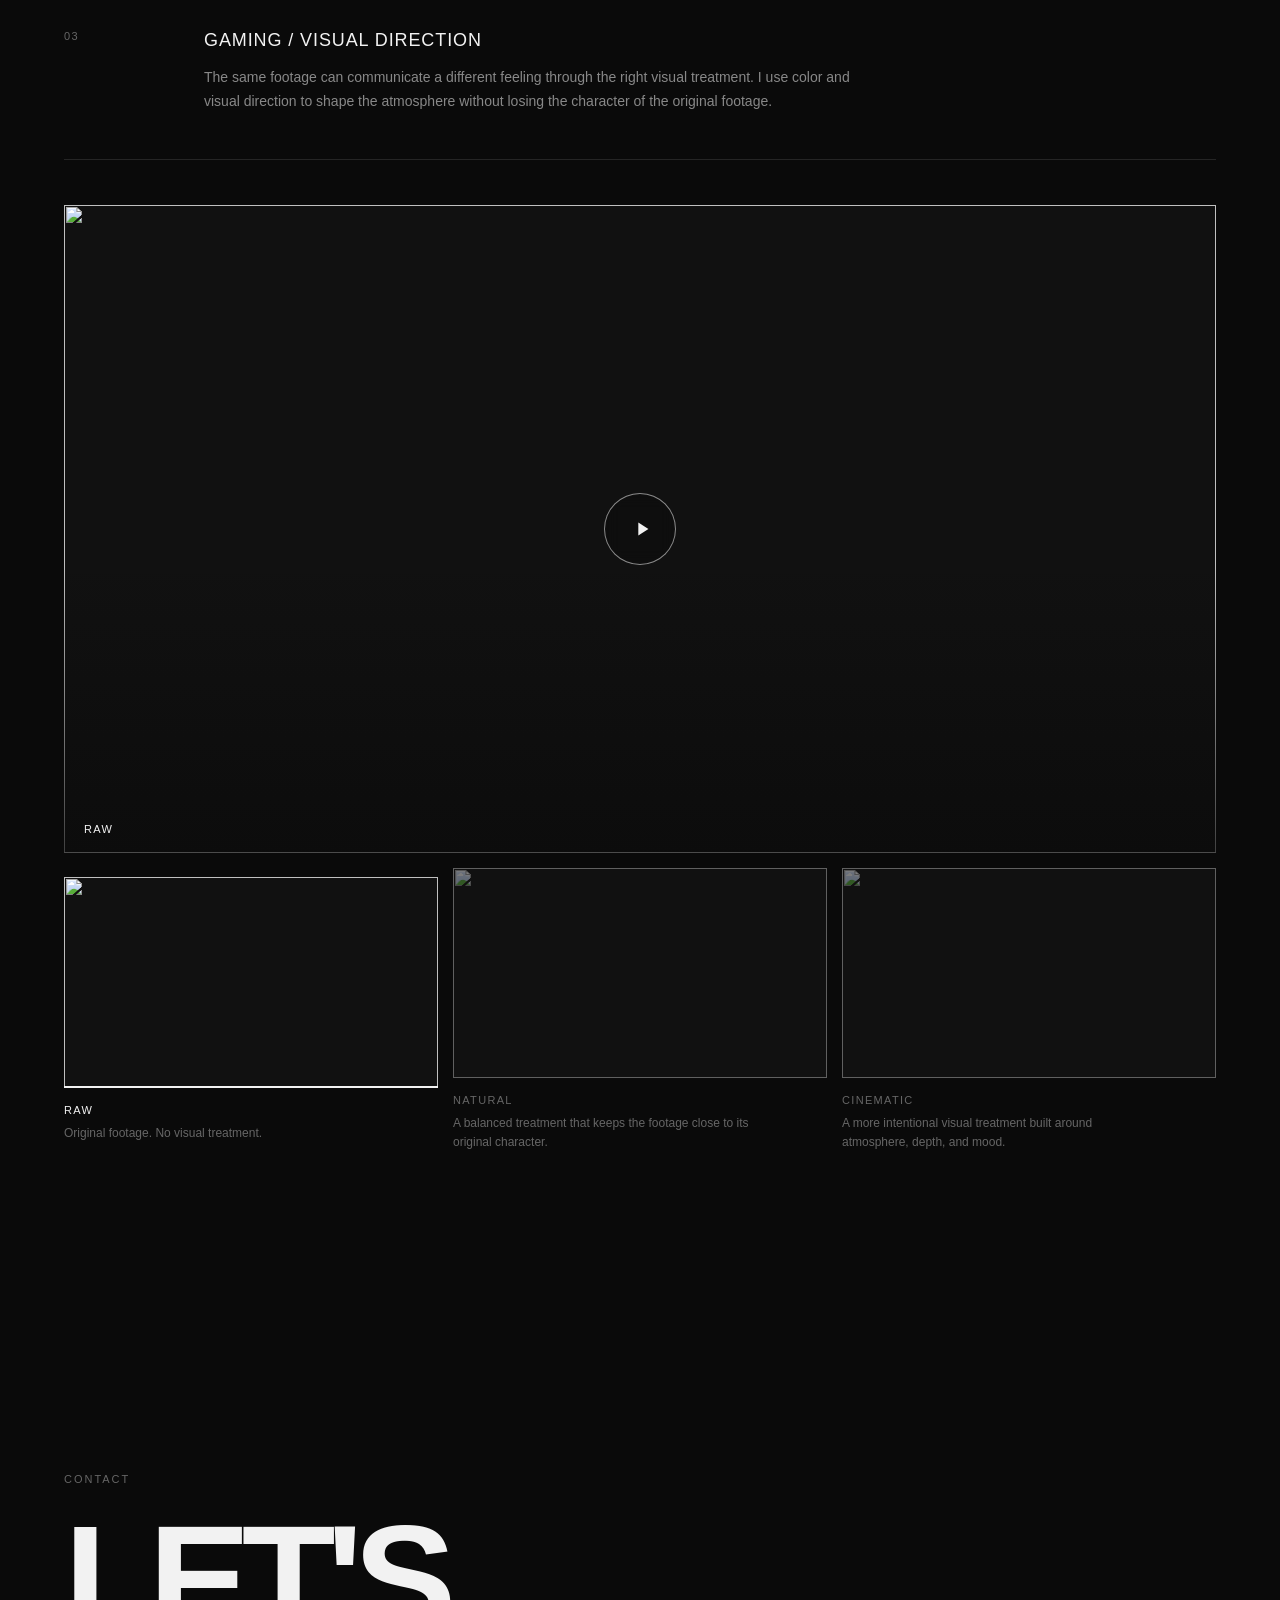
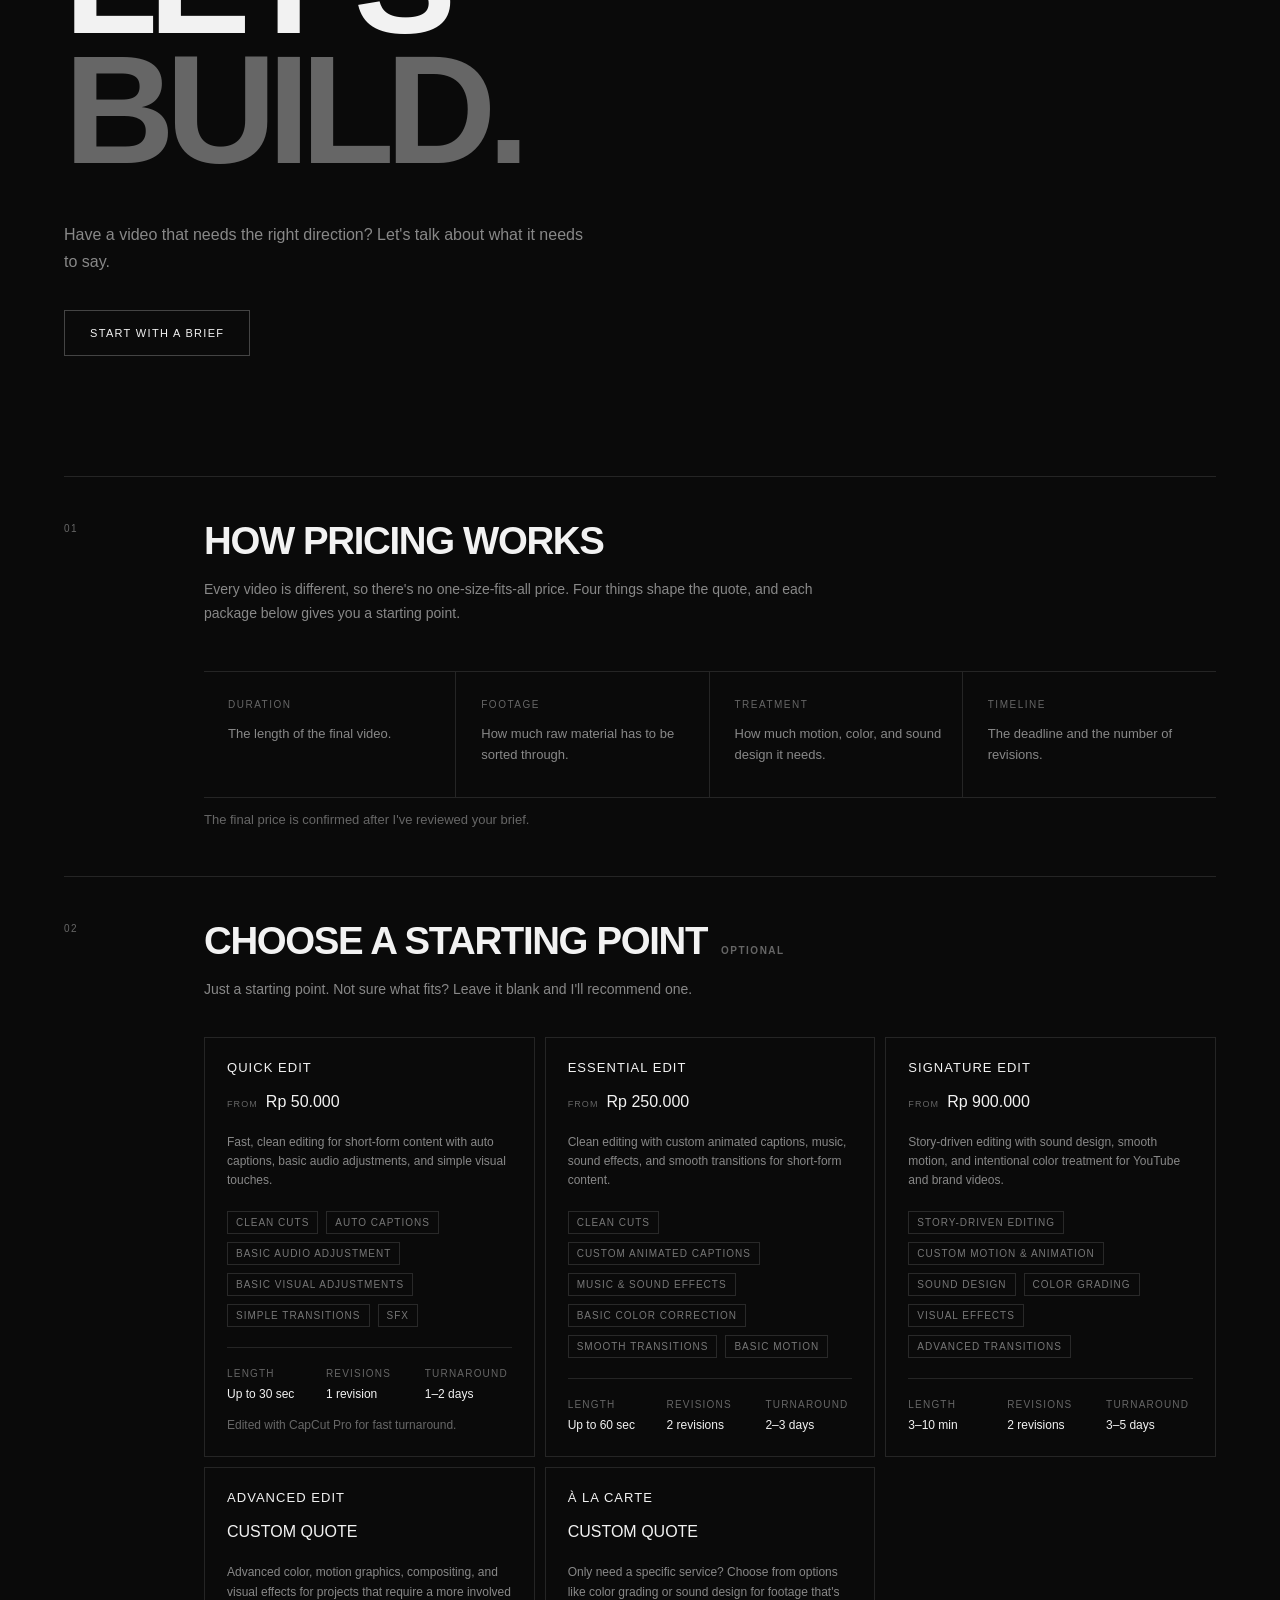
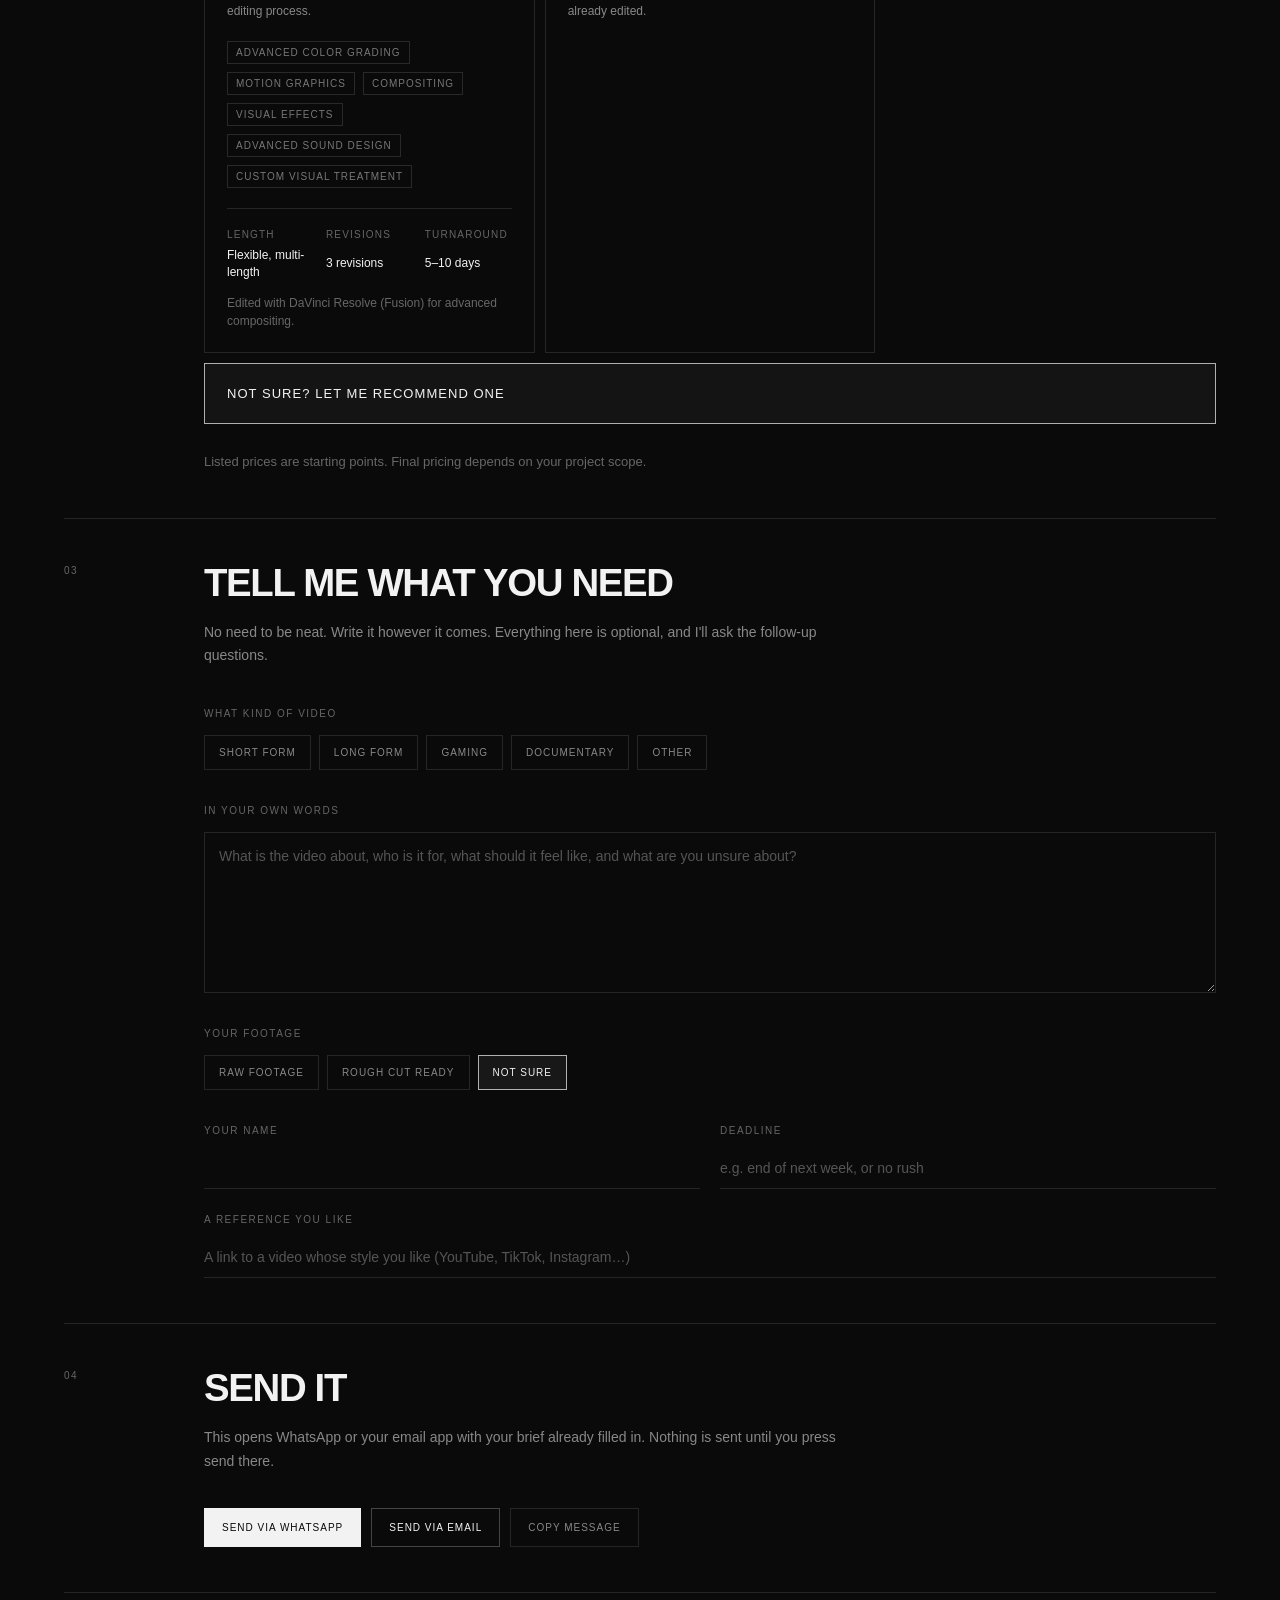
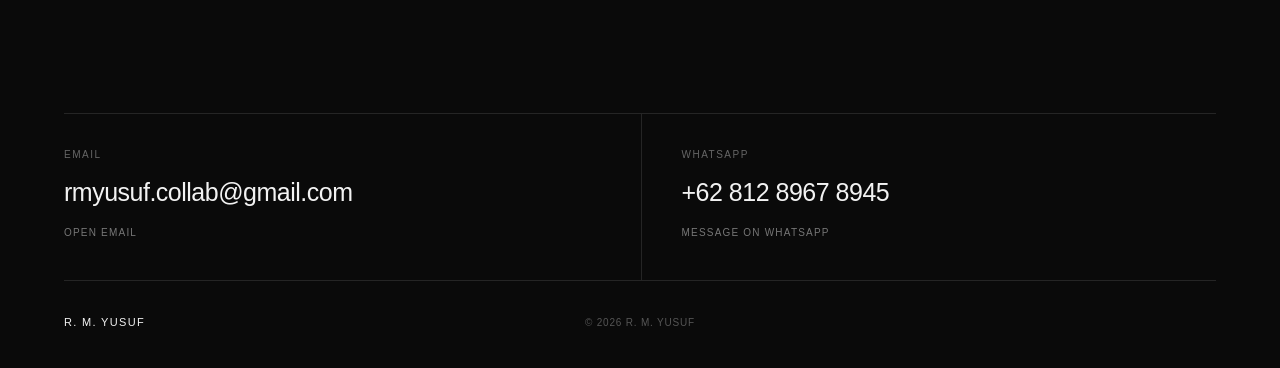
==== commit 6d269d5d: "Update carousel with new video items and tags Added new carousel items with video data and tags." ====
--- a/index.html
+++ b/index.html
@@ -752,6 +752,50 @@
                     <div class="carousel-item">
                       <div
                         class="yt-player yt-player--vertical"
+                        data-video-id="oXYXqaZ-8-8"
+                        data-title="Short Form 06"
+                      ></div>
+                      <ul class="sample-tags">
+                        <li
+                          data-en="CUSTOM ANIMATED CAPTIONS"
+                          data-id="CUSTOM ANIMATED CAPTIONS"
+                        >
+                          CUSTOM ANIMATED CAPTIONS
+                        </li>
+                        <li
+                          data-en="COLOR CORRECTION"
+                          data-id="COLOR CORRECTION"
+                        >
+                          COLOR CORRECTION
+                        </li>
+                        <li data-en="SFX" data-id="SFX">SFX</li>
+                        <li data-en="BASIC MOTION" data-id="BASIC MOTION">
+                          BASIC MOTION
+                        </li>
+                        <li
+                          data-en="AUDIO ADJUSTMENT"
+                          data-id="AUDIO ADJUSTMENT"
+                        >
+                          AUDIO ADJUSTMENT
+                        </li>
+                        <li
+                          data-en="STORY-DRIVEN EDITING"
+                          data-id="STORY-DRIVEN EDITING"
+                        >
+                          STORY-DRIVEN EDITING
+                        </li>
+                        <li data-en="B-ROLL EDITING" data-id="B-ROLL EDITING">
+                          B-ROLL EDITING
+                        </li>
+                        <li data-en="TIMOTHY RONALD" data-id="TIMOTHY RONALD">
+                          TIMOTHY RONALD
+                        </li>
+                      </ul>
+                    </div>
+
+                    <div class="carousel-item">
+                      <div
+                        class="yt-player yt-player--vertical"
                         data-video-id="VRBRK-fg_7g"
                         data-title="Short Form 05"
                       ></div>
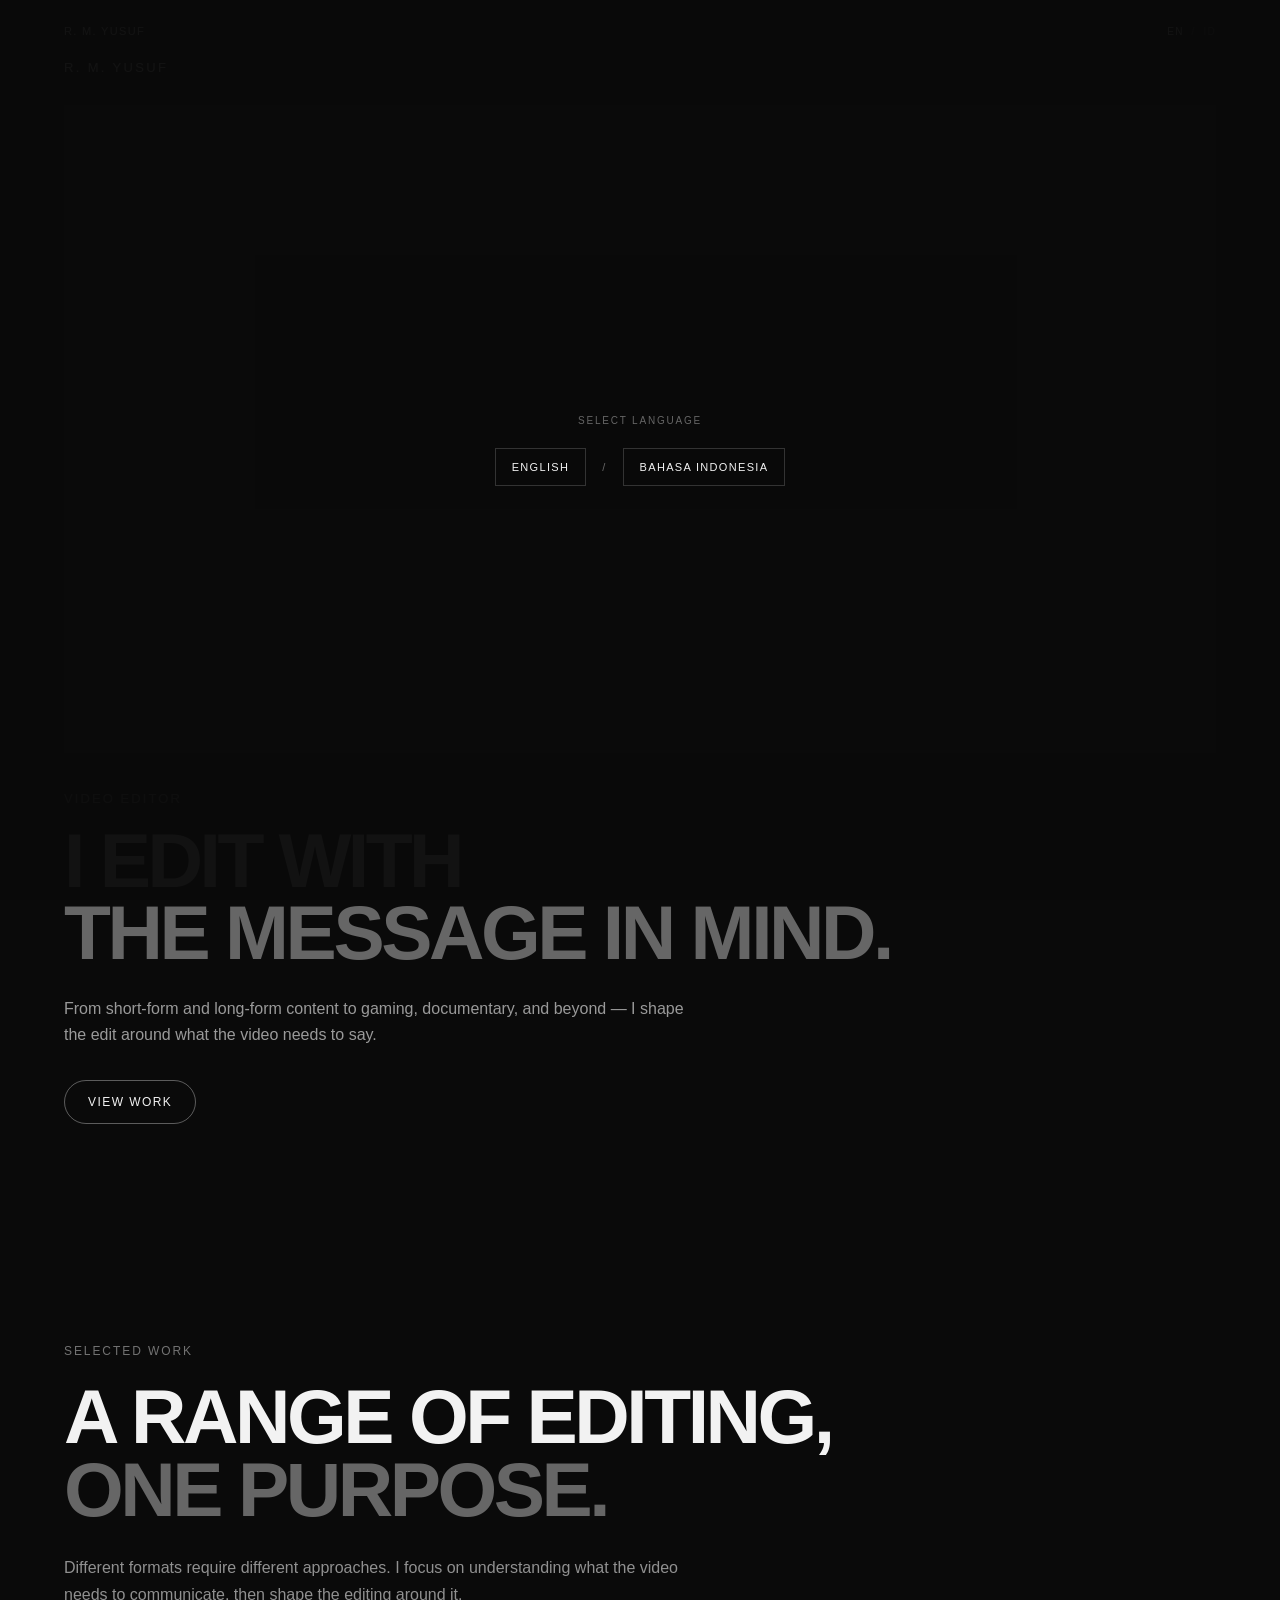
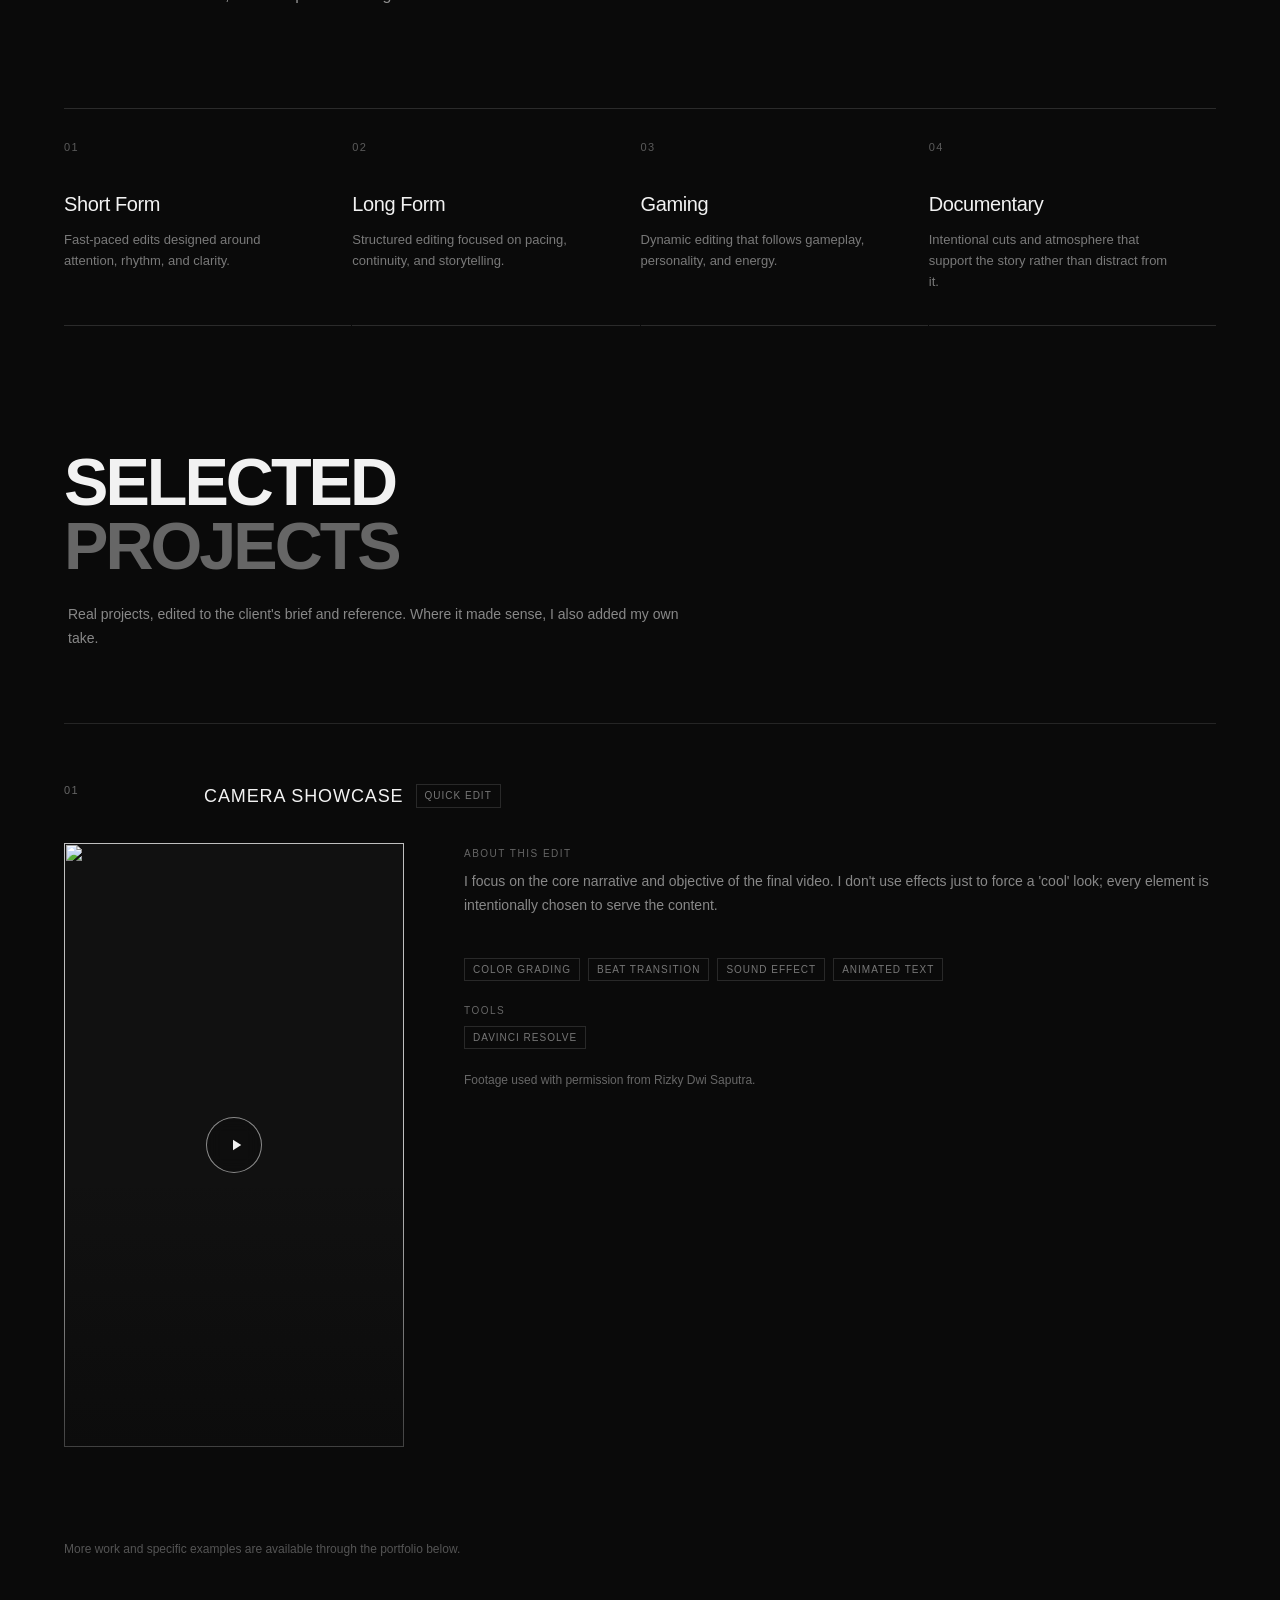
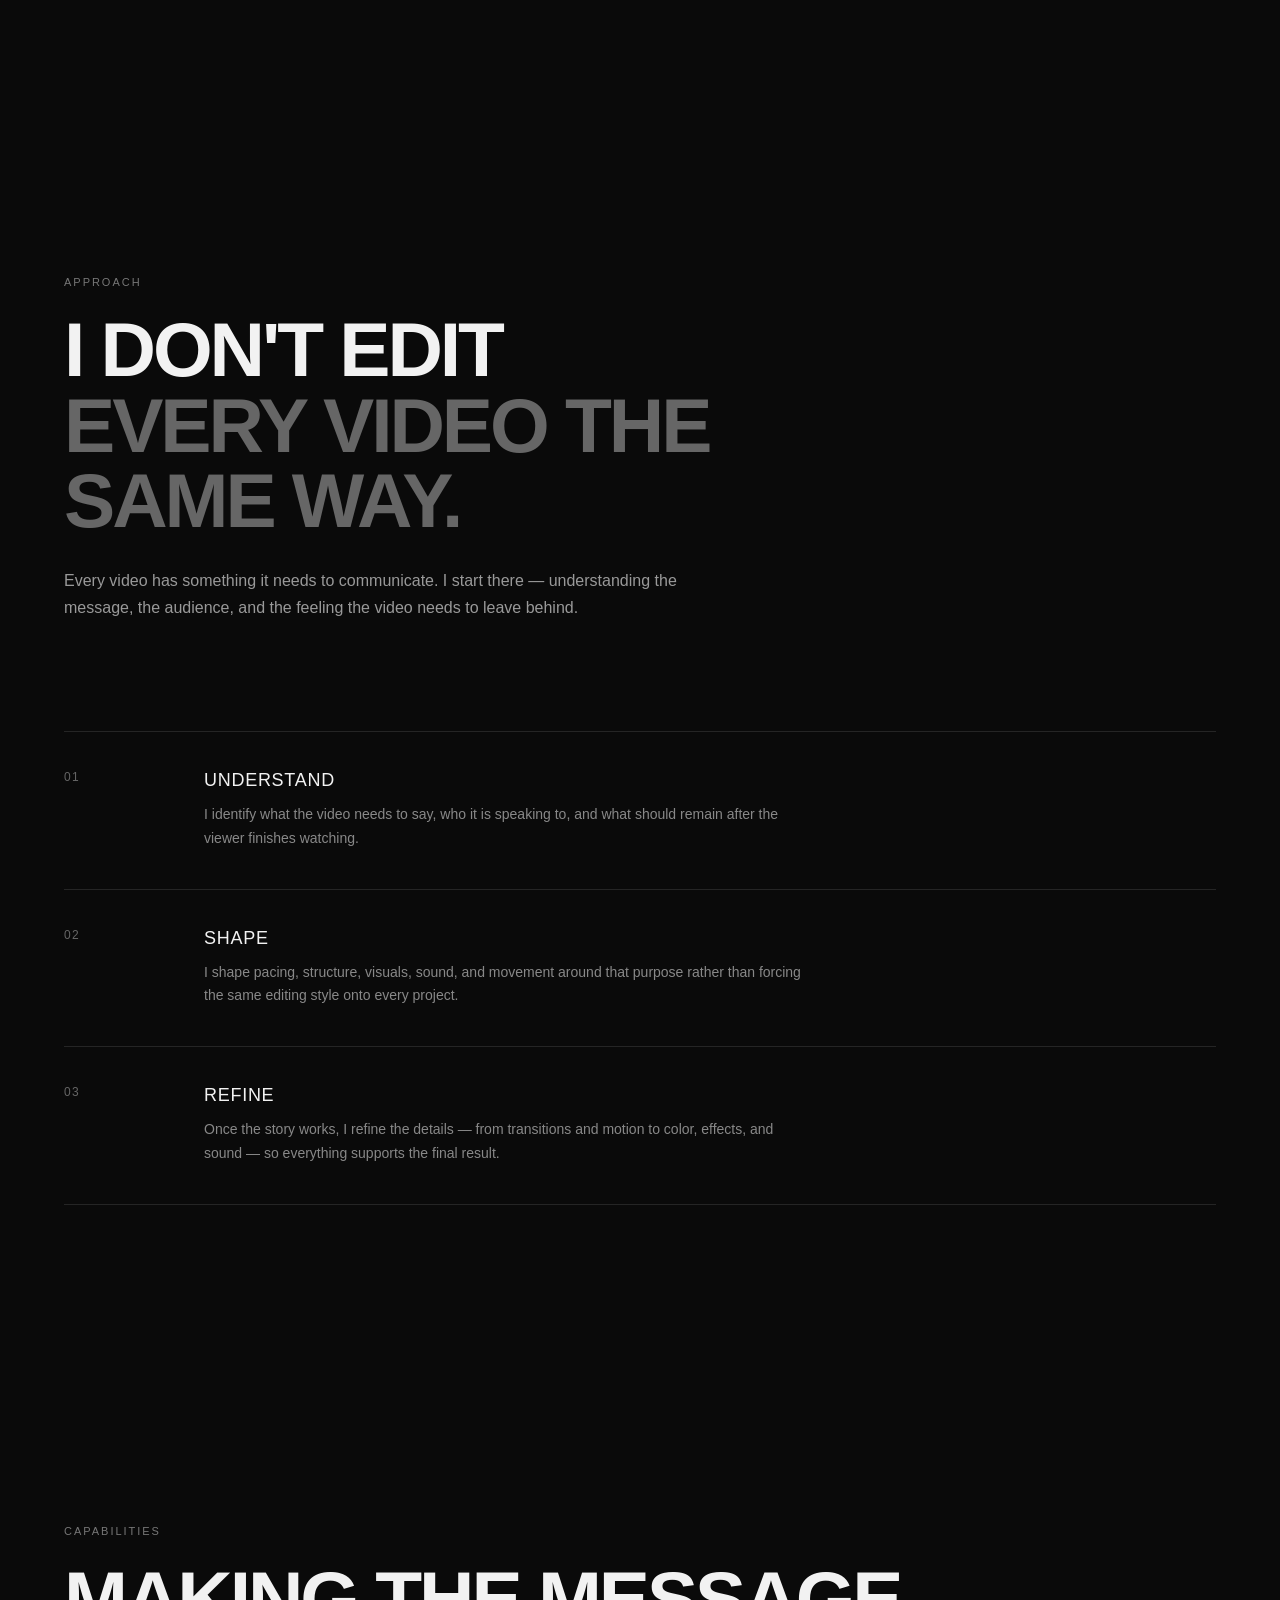
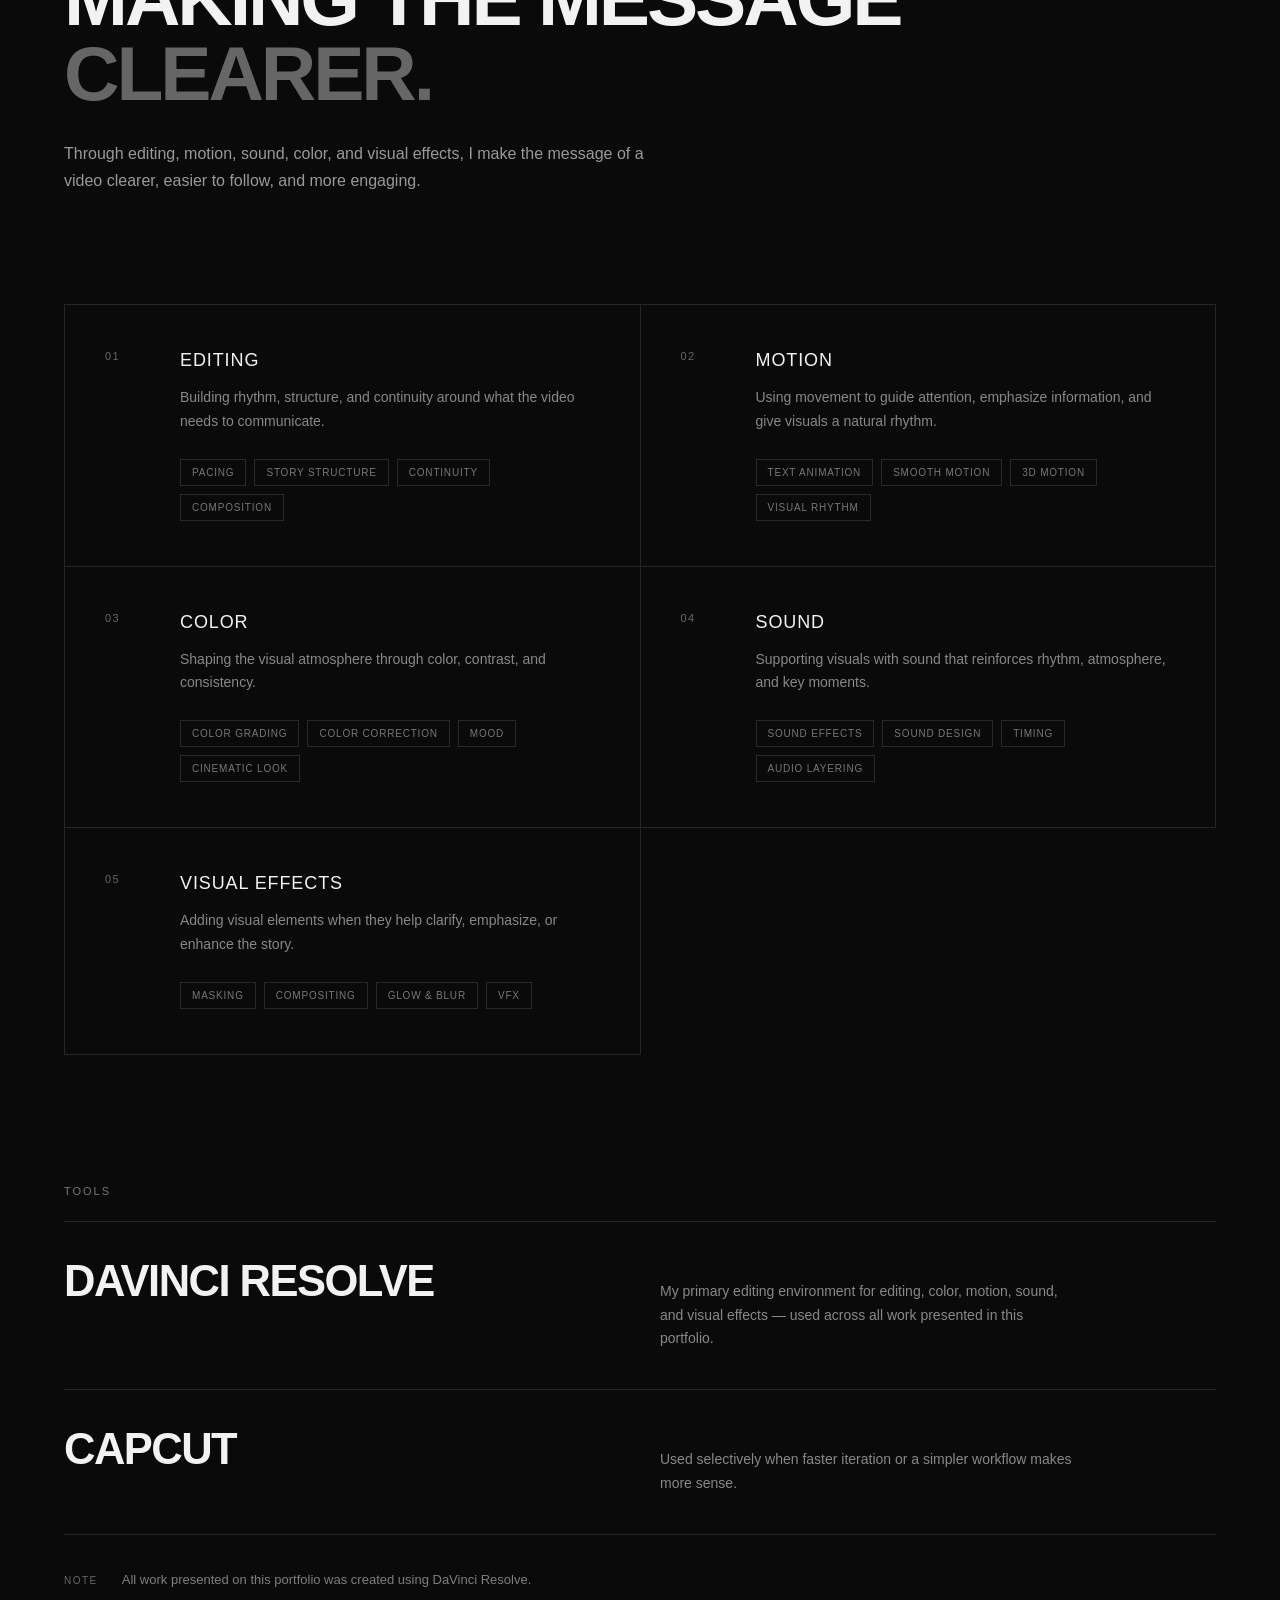
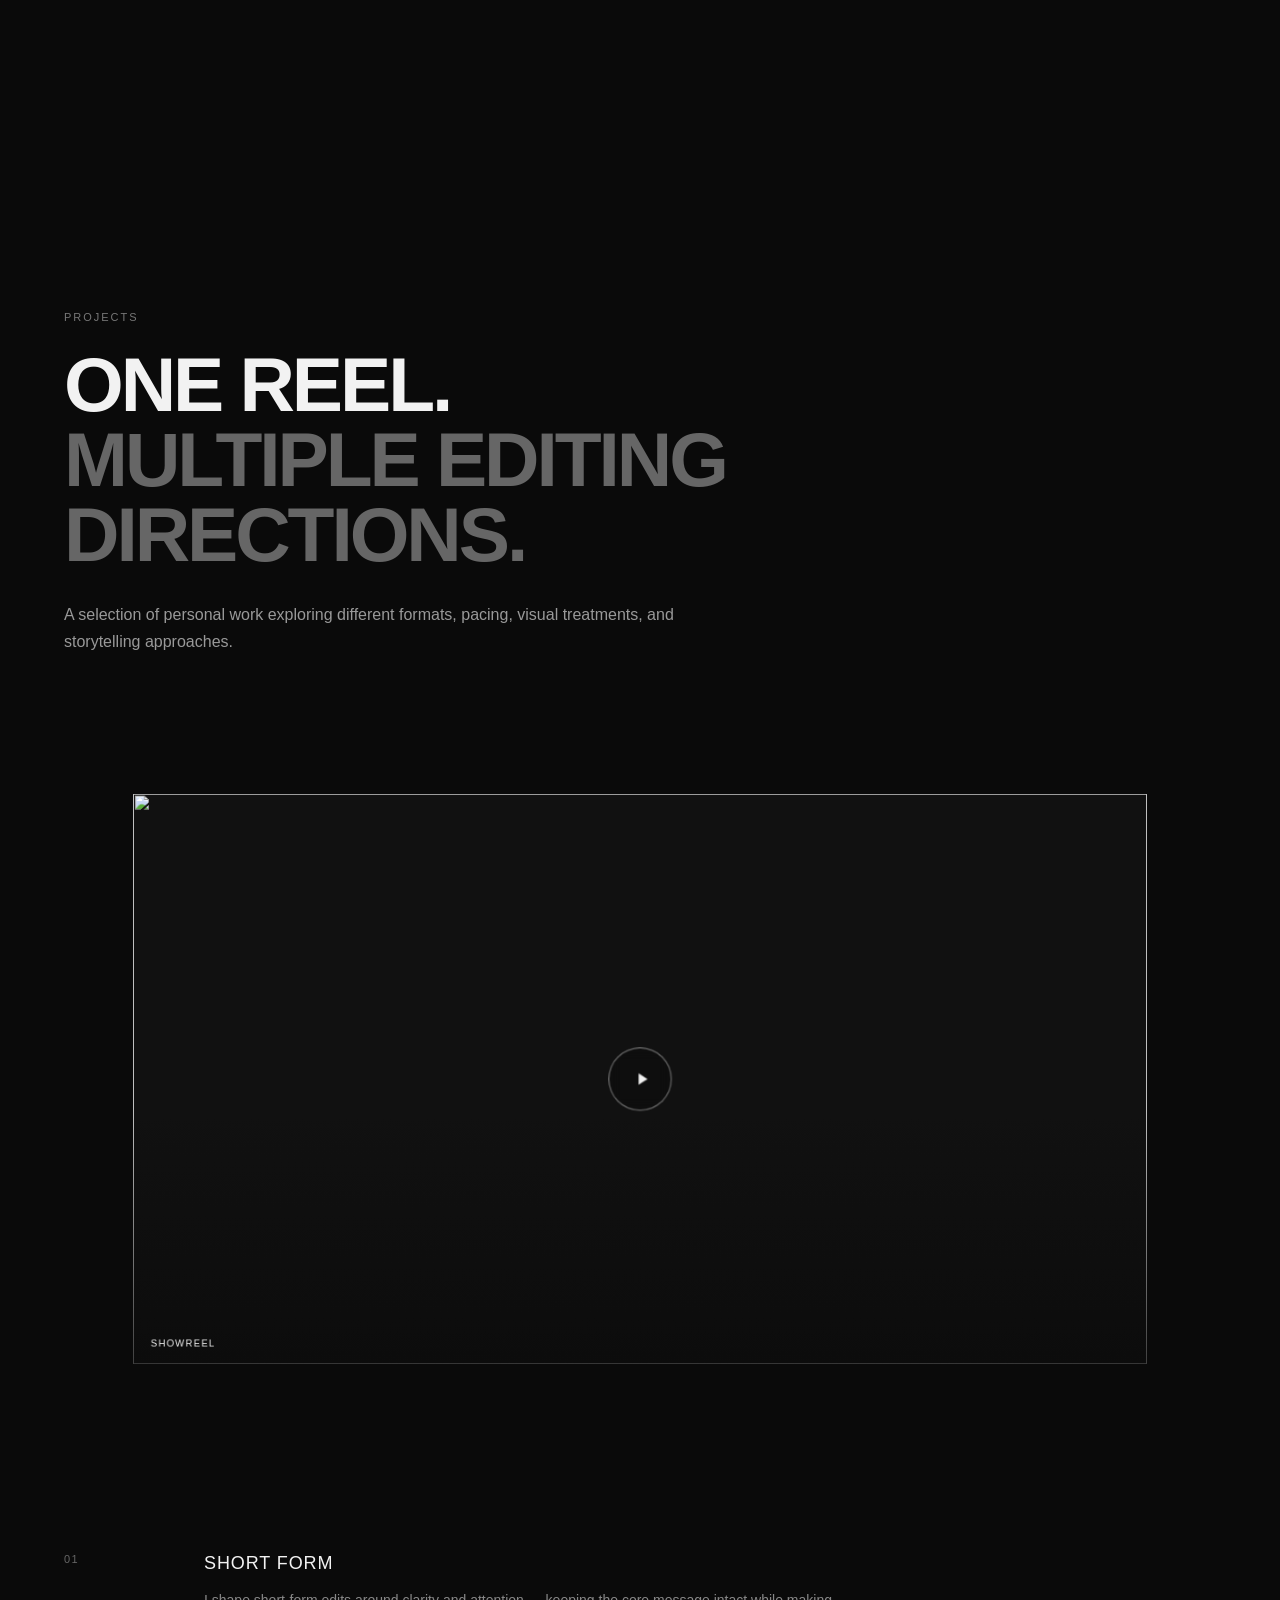
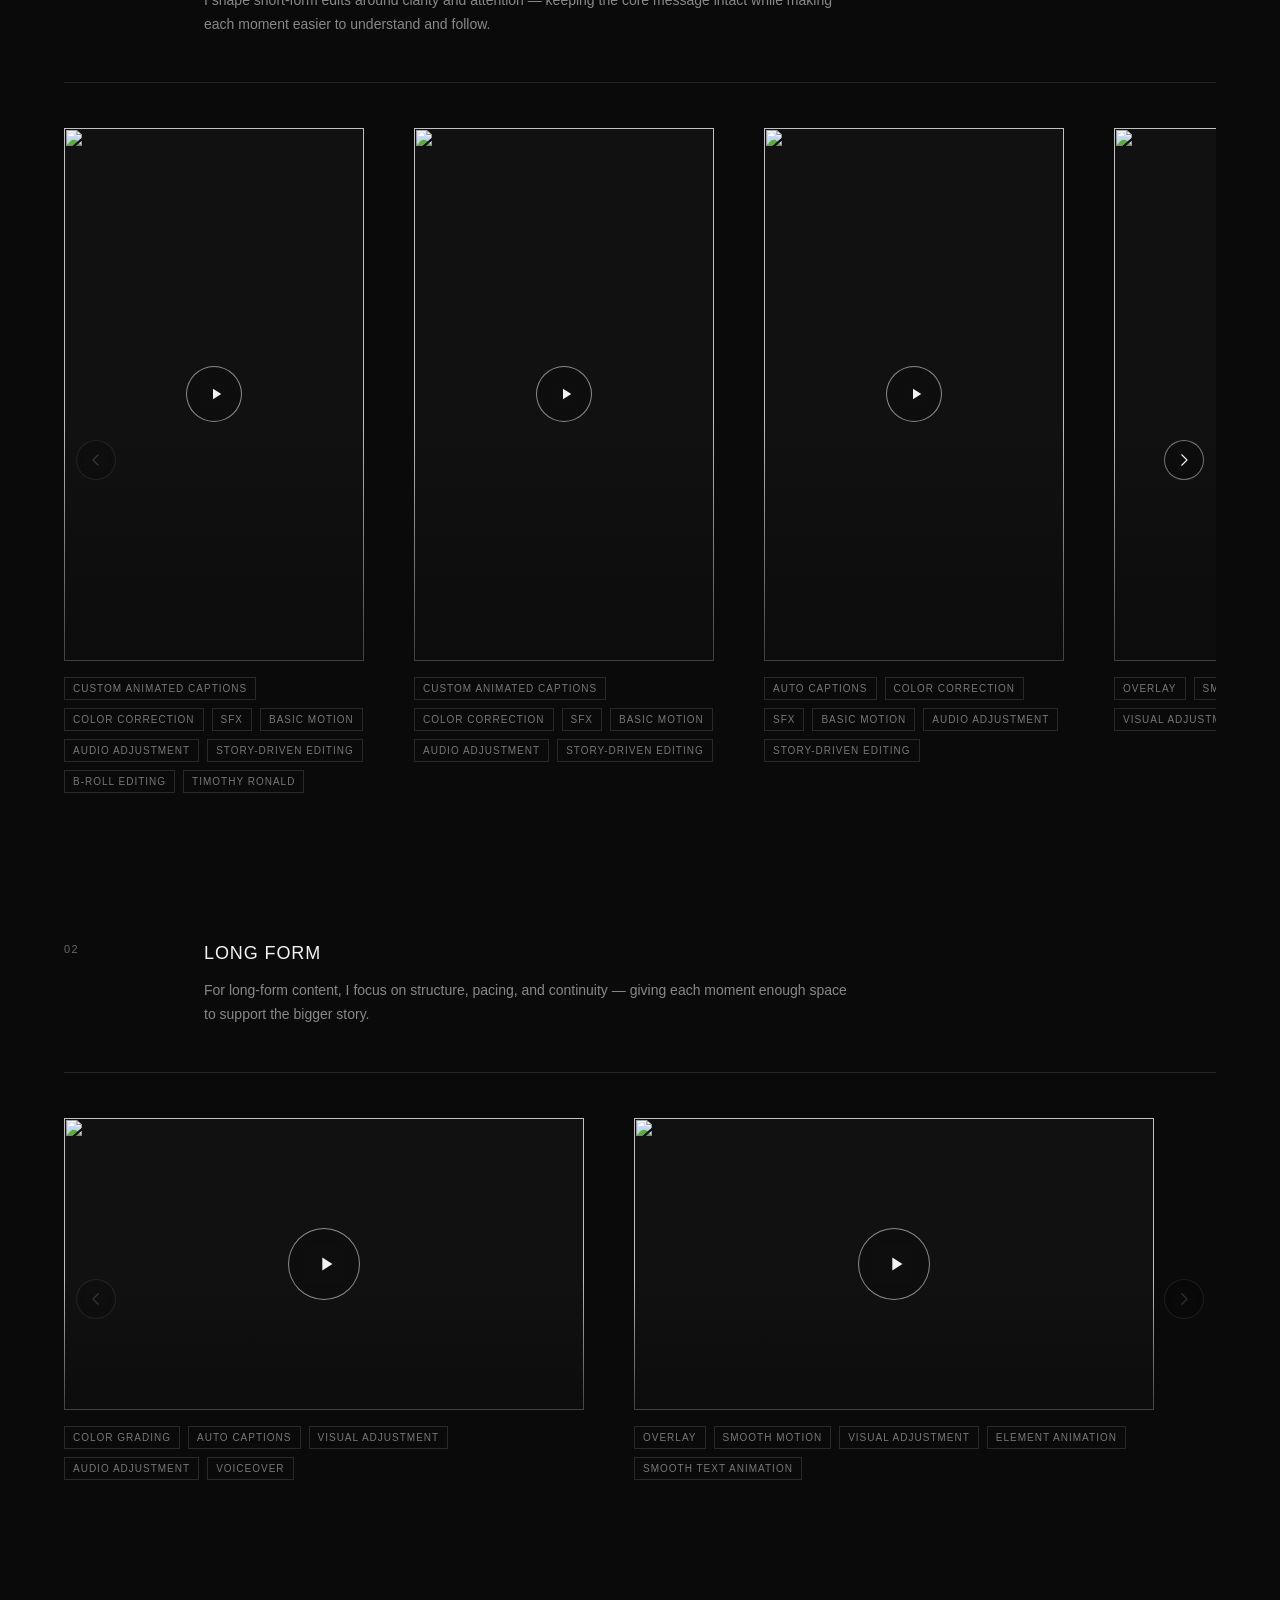
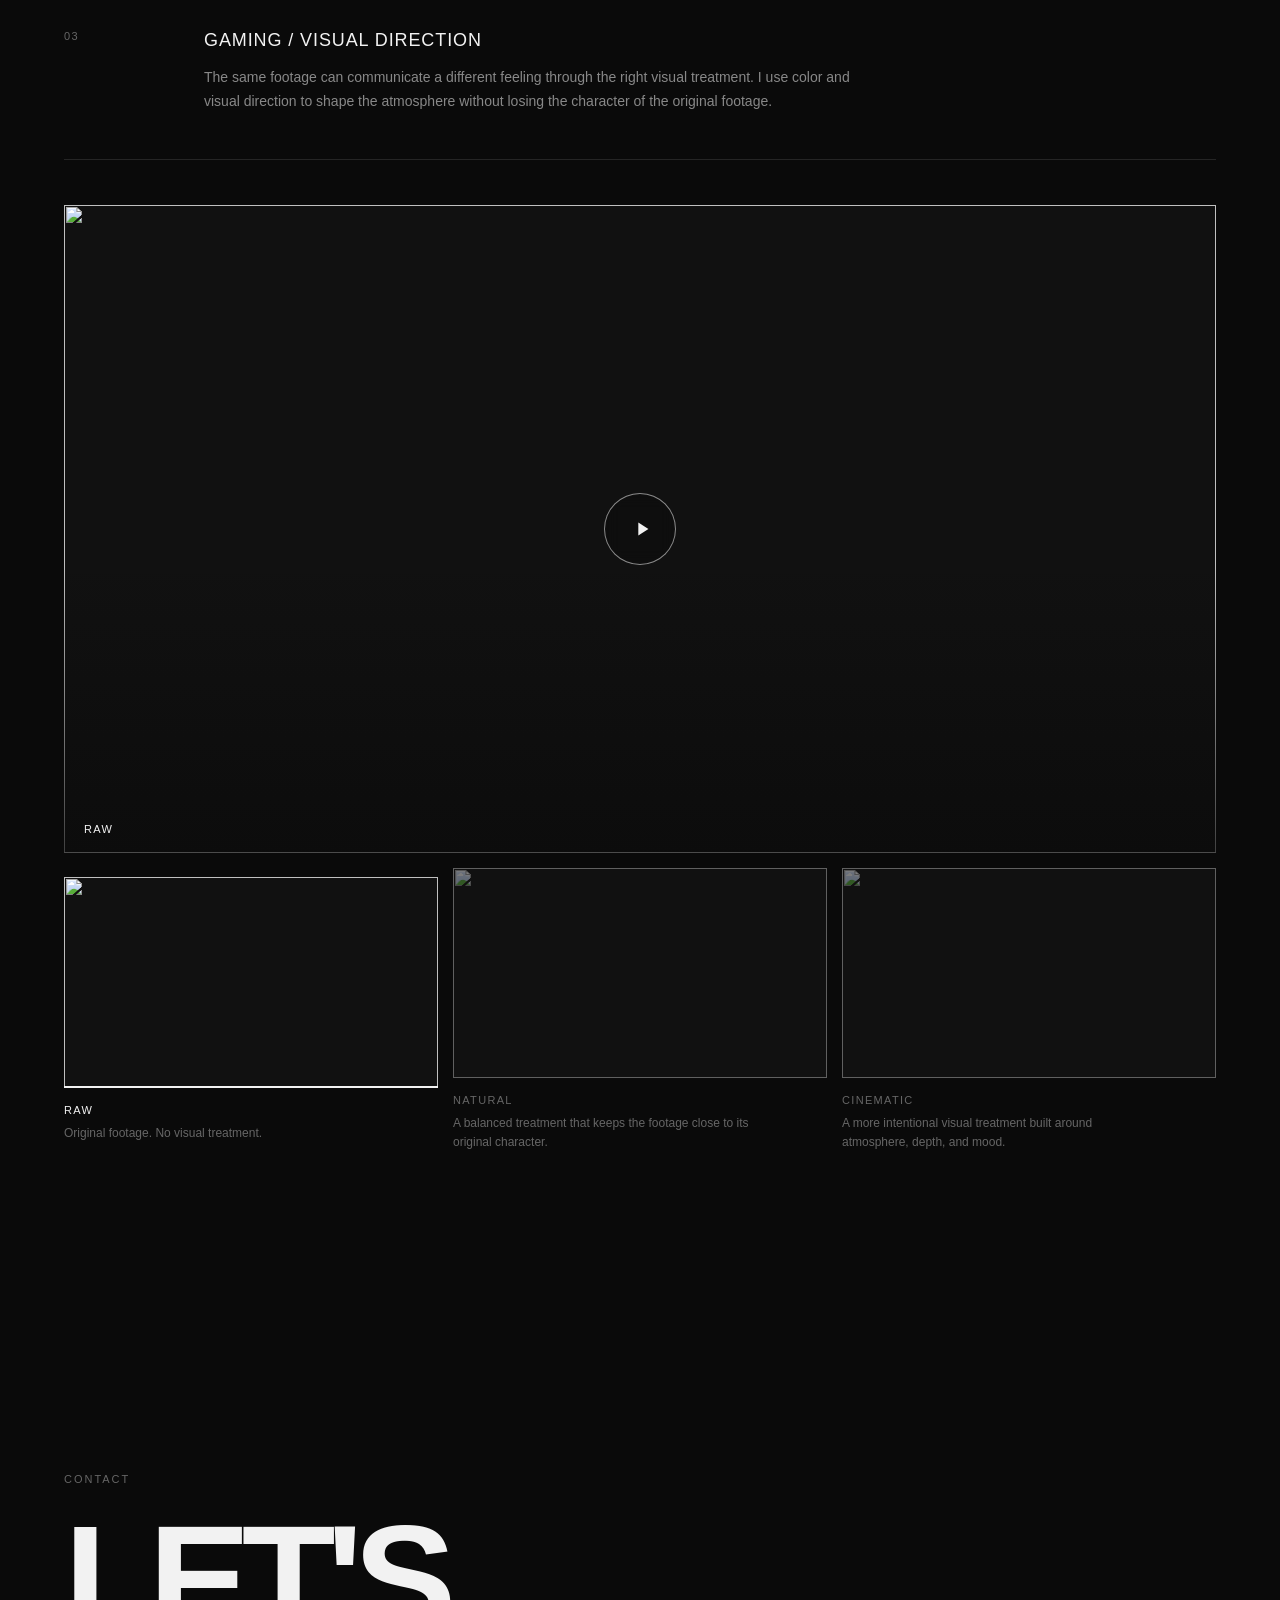
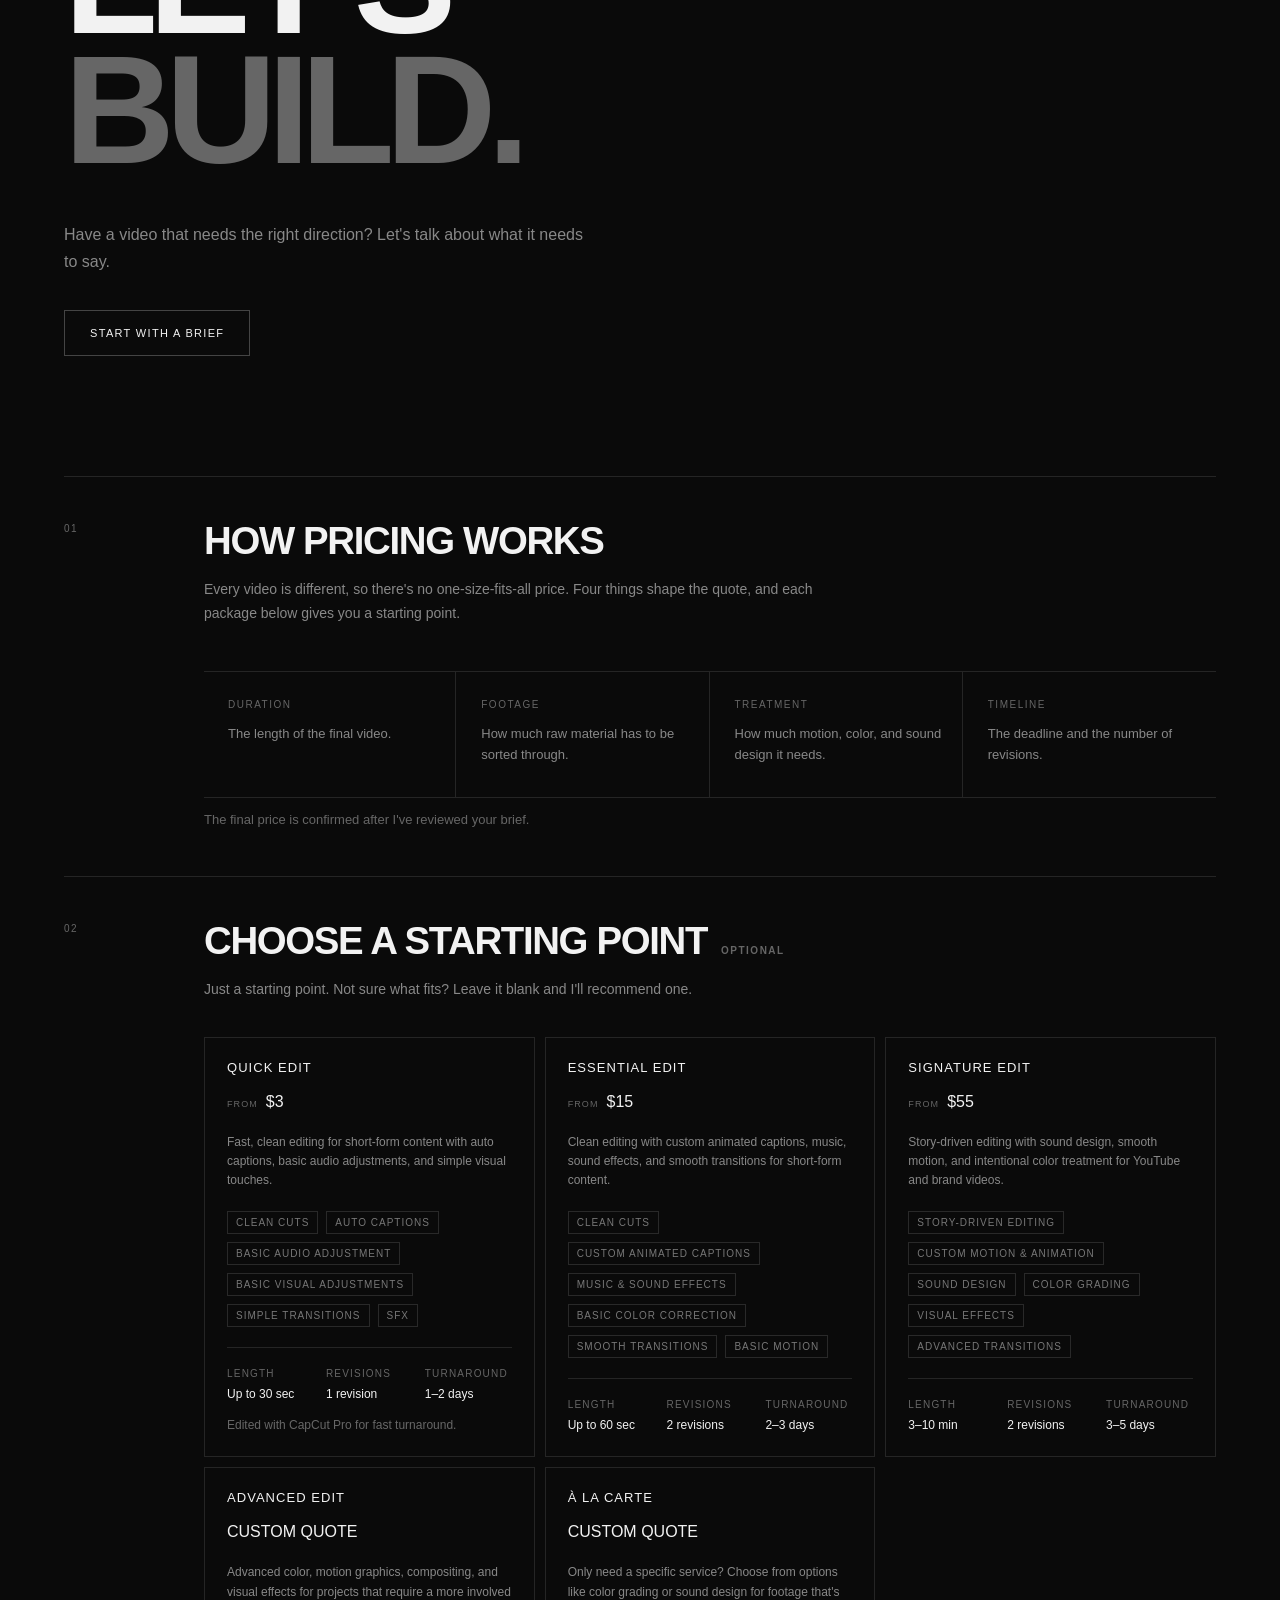
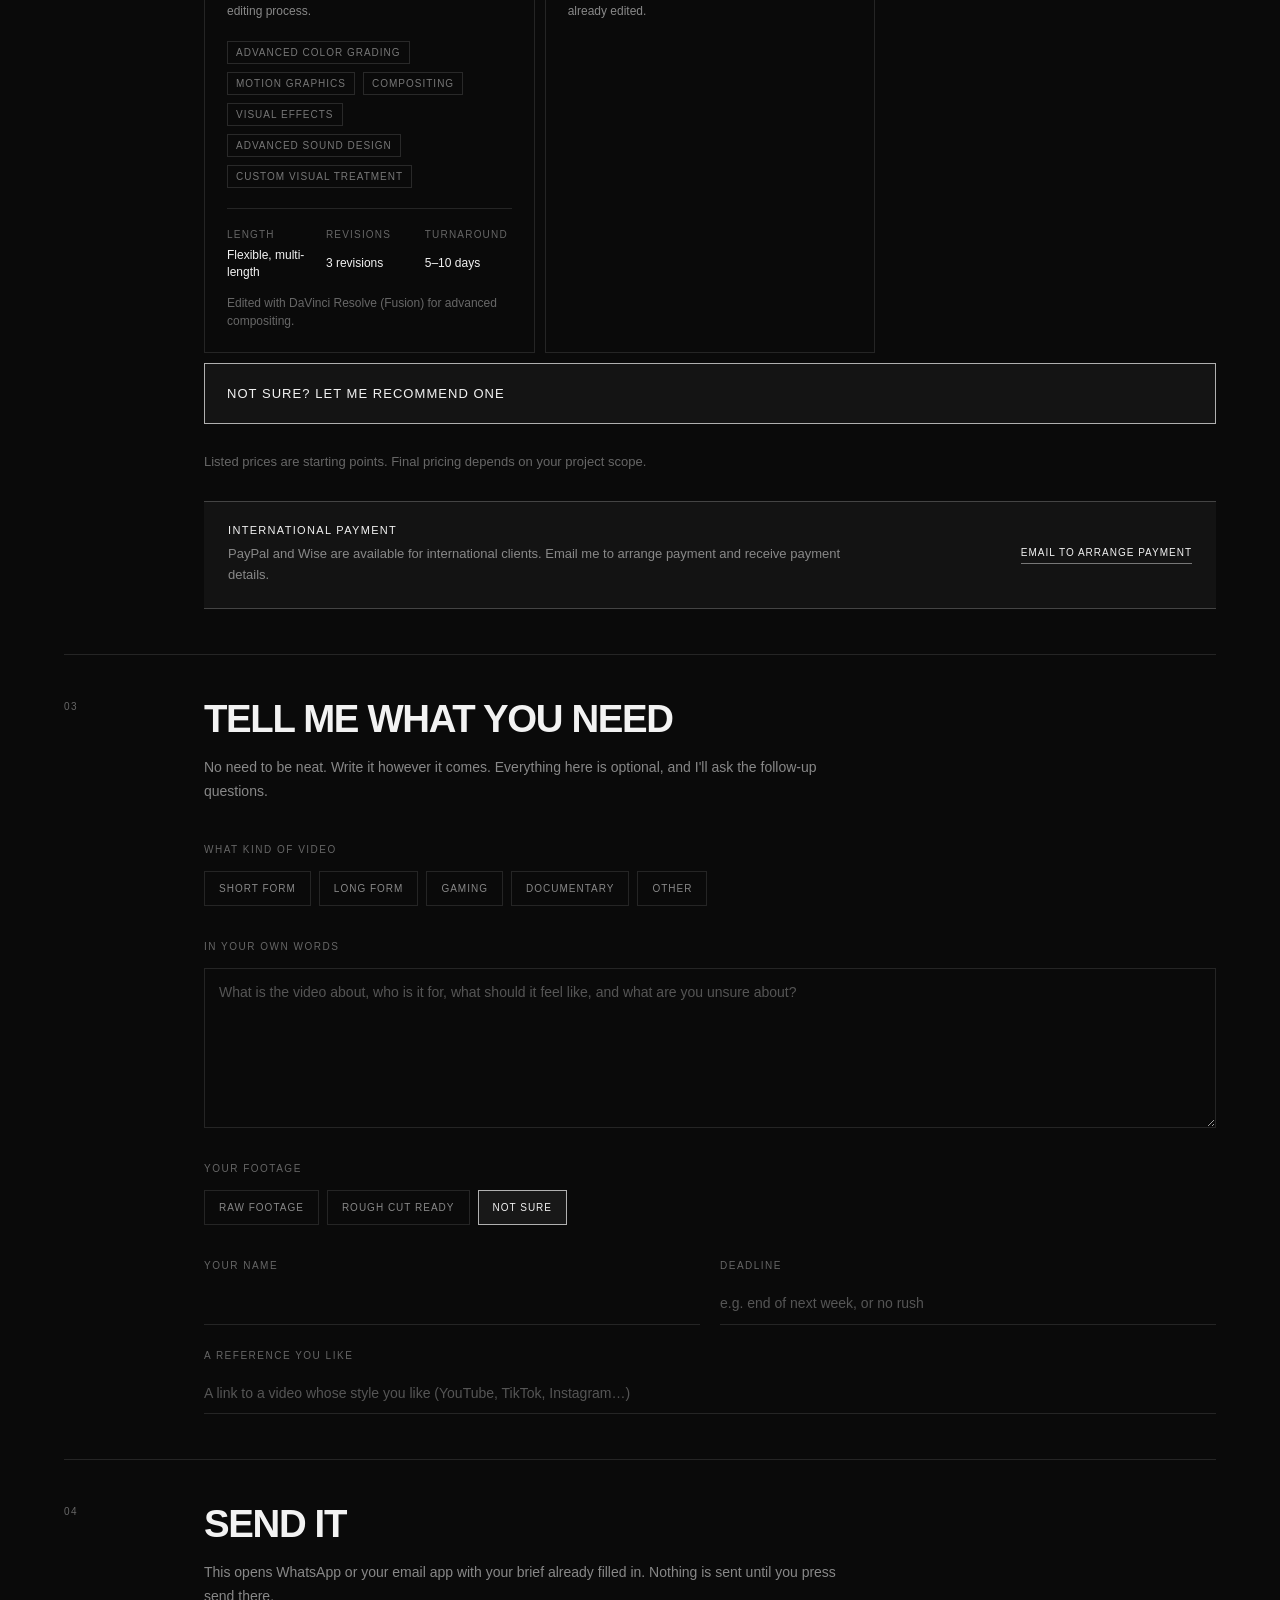
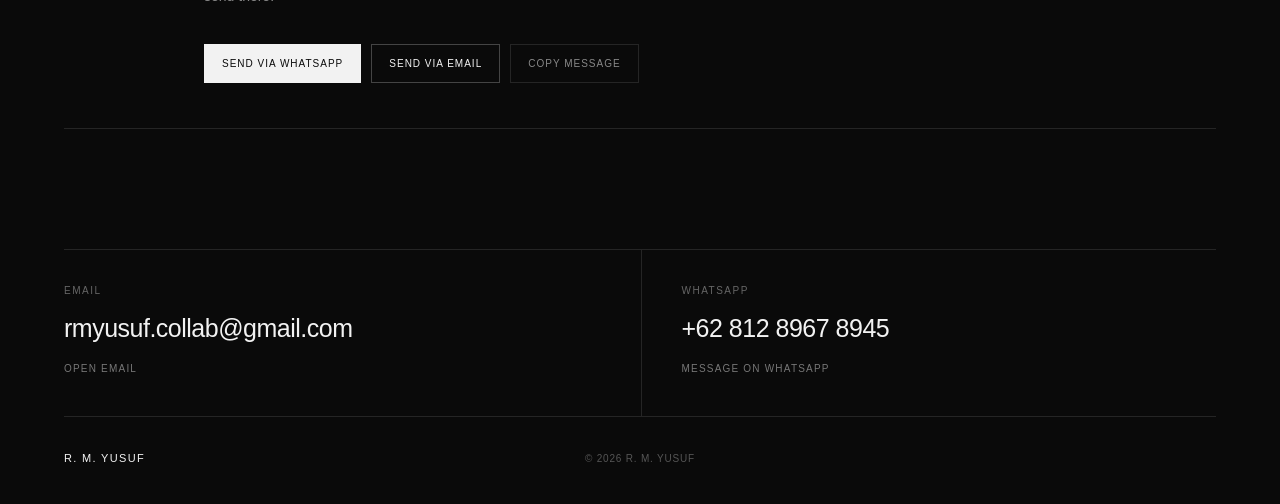
==== commit 7944c734: "Add international payment options and currency display" ====
--- a/index.html
+++ b/index.html
@@ -1385,7 +1385,7 @@
 
                           <span
                             class="package-amount"
-                            data-en="Rp&nbsp;50.000"
+                            data-en="$3"
                             data-id="Rp&nbsp;50.000"
                           >
                             Rp&nbsp;50.000
@@ -1519,7 +1519,7 @@
 
                           <span
                             class="package-amount"
-                            data-en="Rp&nbsp;250.000"
+                            data-en="$15"
                             data-id="Rp&nbsp;250.000"
                           >
                             Rp&nbsp;250.000
@@ -1650,7 +1650,7 @@
 
                           <span
                             class="package-amount"
-                            data-en="Rp&nbsp;900.000"
+                            data-en="$55"
                             data-id="Rp&nbsp;900.000"
                           >
                             Rp&nbsp;900.000
@@ -1946,6 +1946,34 @@
                     Listed prices are starting points. Final pricing depends on
                     your project scope.
                   </p>
+
+                  <aside class="payment-panel" aria-label="Payment information">
+                    <div class="payment-copy">
+                      <p
+                        class="payment-label"
+                        data-en="INTERNATIONAL PAYMENT"
+                        data-id="PEMBAYARAN INTERNASIONAL"
+                      >
+                        INTERNATIONAL PAYMENT
+                      </p>
+                      <p
+                        class="payment-description"
+                        data-en="PayPal and Wise are available for international clients. Email me to arrange payment and receive payment details."
+                        data-id="PayPal dan Wise tersedia untuk klien internasional. Hubungi saya melalui email untuk mengatur pembayaran dan menerima detail pembayaran."
+                      >
+                        PayPal and Wise are available for international clients.
+                        Email me to arrange payment and receive payment details.
+                      </p>
+                    </div>
+                    <a
+                      class="payment-link"
+                      href="mailto:rmyusuf.collab@gmail.com?subject=Payment%20details"
+                      data-en="EMAIL TO ARRANGE PAYMENT"
+                      data-id="HUBUNGI VIA EMAIL"
+                    >
+                      EMAIL TO ARRANGE PAYMENT
+                    </a>
+                  </aside>
                 </div>
               </div>
 
--- a/style.css
+++ b/style.css
@@ -1839,6 +1839,59 @@
   margin-top: 28px;
 }
 
+.payment-panel {
+  display: flex;
+  align-items: center;
+  justify-content: space-between;
+  gap: 24px;
+  margin-top: 28px;
+  padding: 22px 24px;
+  border-top: 1px solid #444;
+  border-bottom: 1px solid #444;
+  background: rgba(242, 242, 242, 0.035);
+}
+
+.payment-copy {
+  min-width: 0;
+}
+
+.payment-label {
+  color: var(--text);
+  font-size: 11px;
+  letter-spacing: 0.12em;
+}
+
+.payment-description {
+  max-width: 650px;
+  margin-top: 8px;
+  color: var(--muted);
+  font-size: 13px;
+  line-height: 1.6;
+}
+
+.payment-link {
+  flex: 0 0 auto;
+  color: var(--text);
+  font-size: 10px;
+  letter-spacing: 0.1em;
+  text-decoration: none;
+  border-bottom: 1px solid #777;
+  padding-bottom: 5px;
+}
+
+.payment-link:hover,
+.payment-link:focus-visible {
+  border-color: var(--text);
+}
+
+@media (max-width: 700px) {
+  .payment-panel {
+    align-items: flex-start;
+    flex-direction: column;
+    gap: 16px;
+  }
+}
+
 .package--open {
   grid-column: 1 / -1;
 }
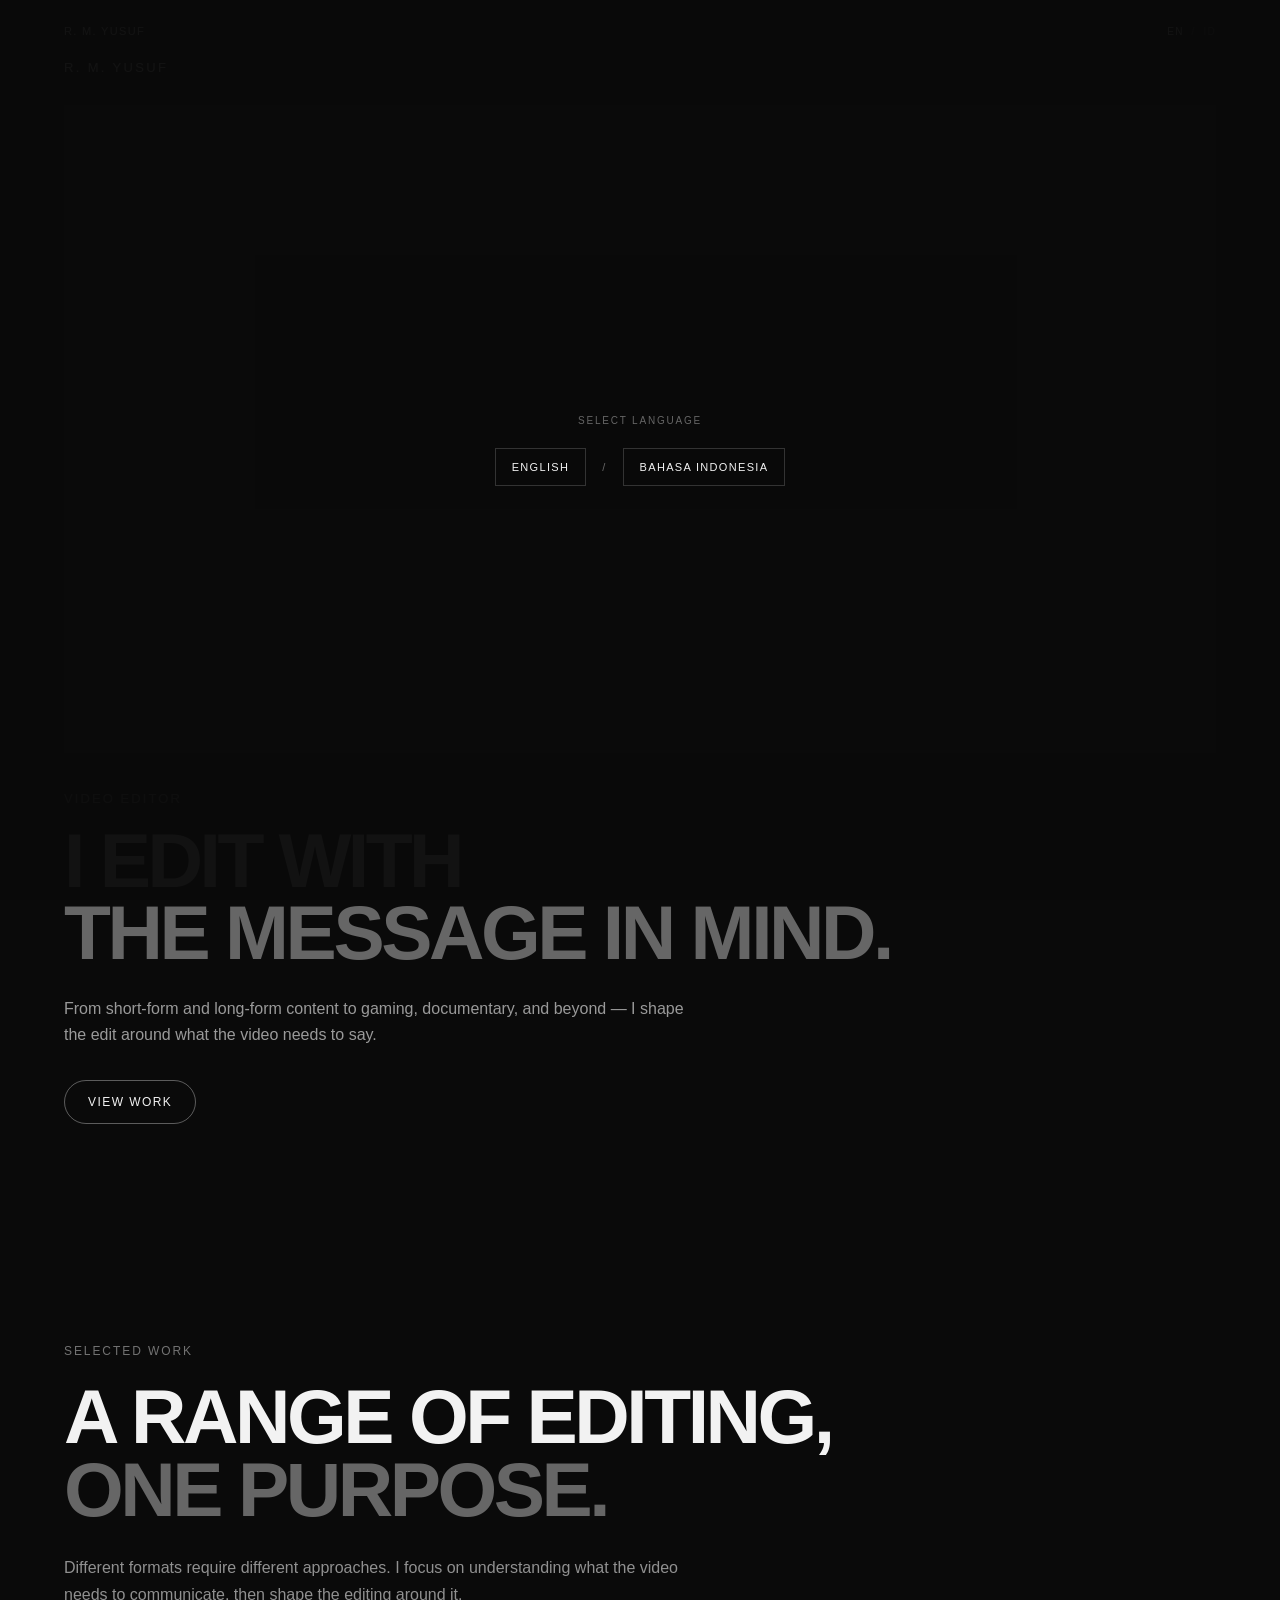
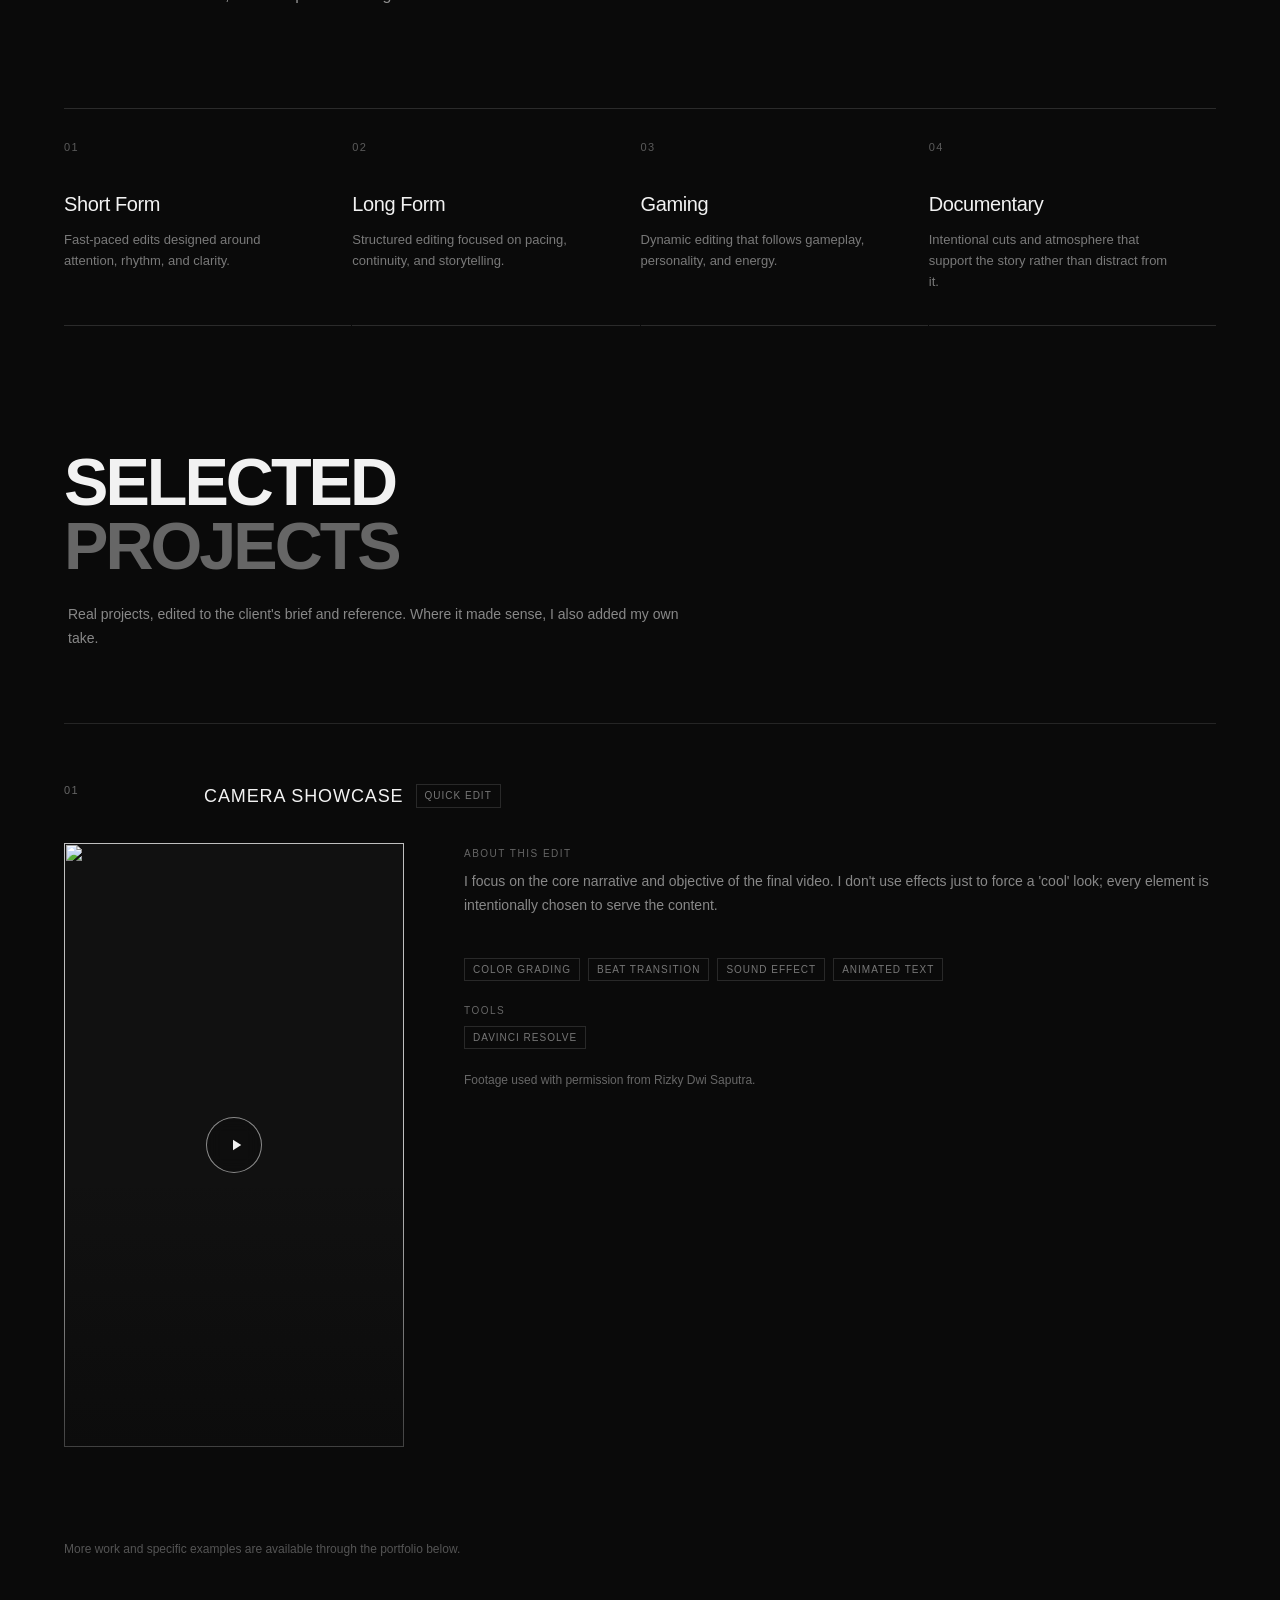
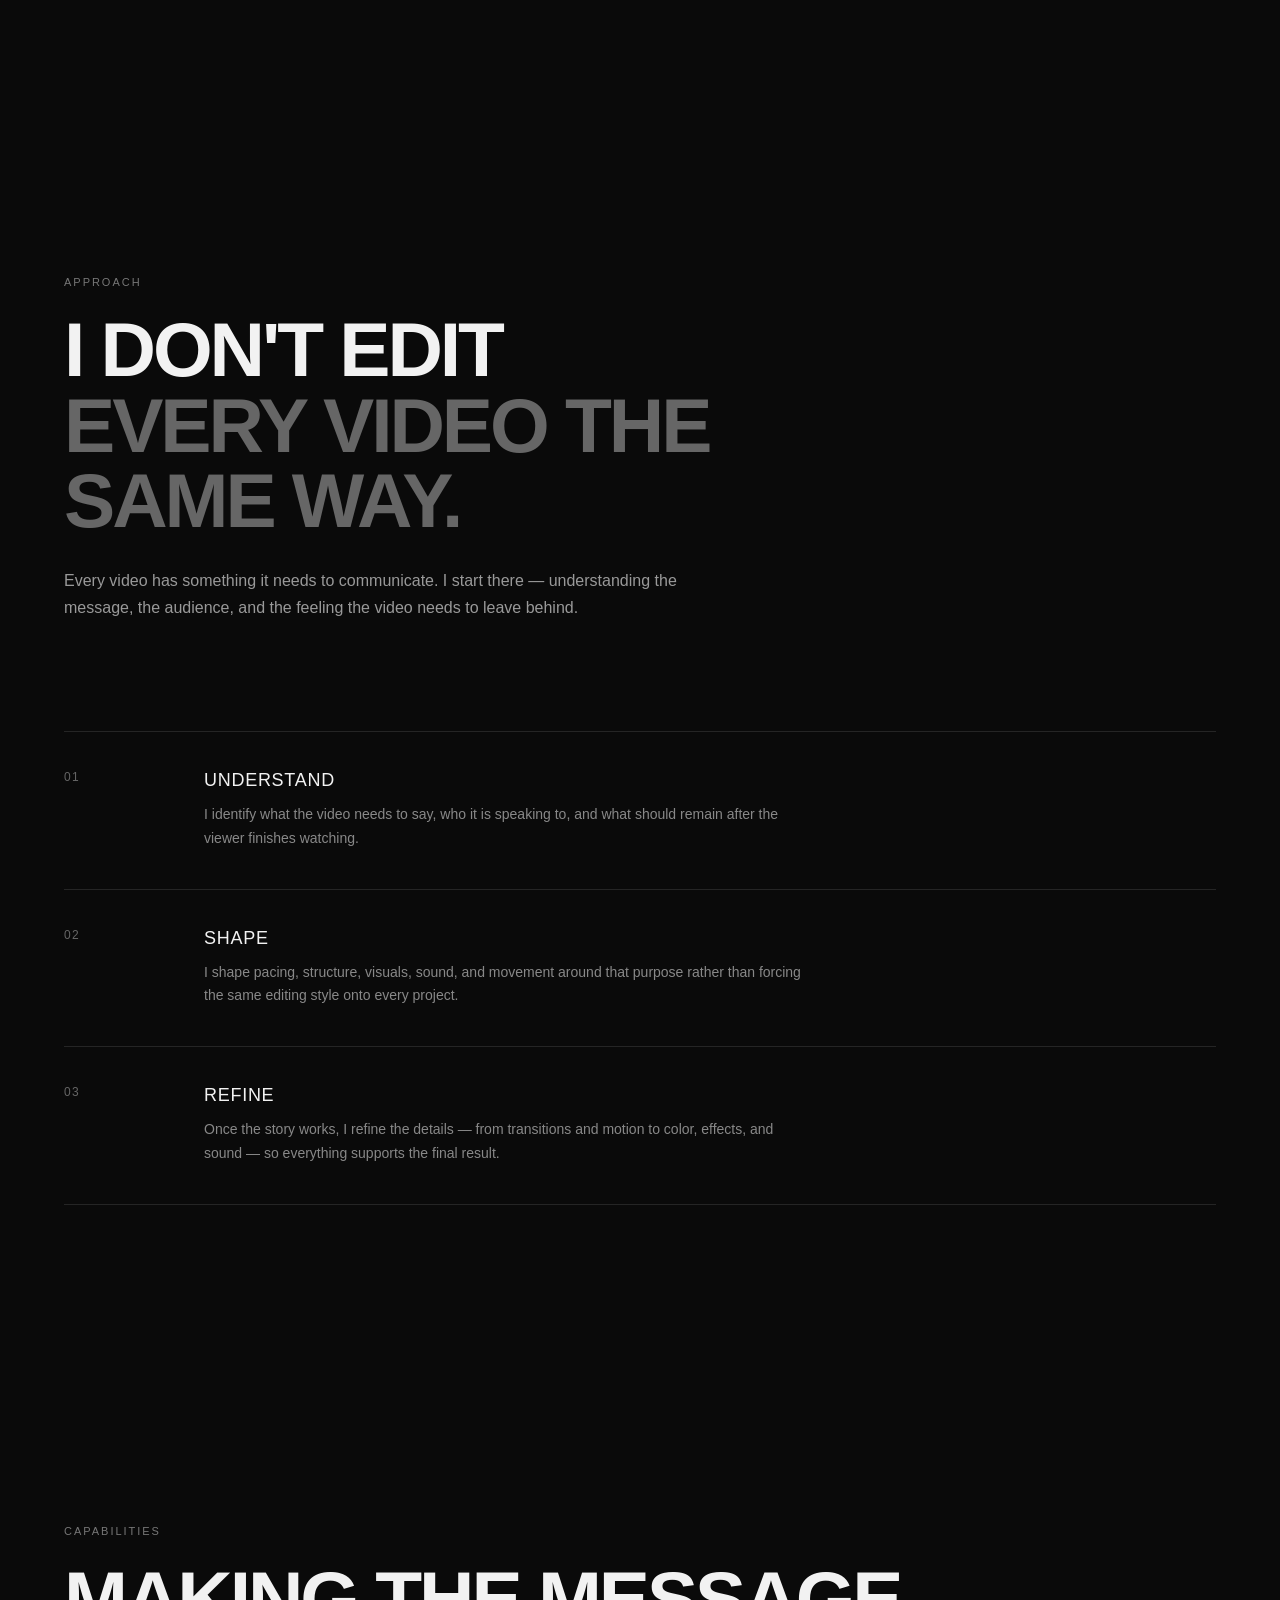
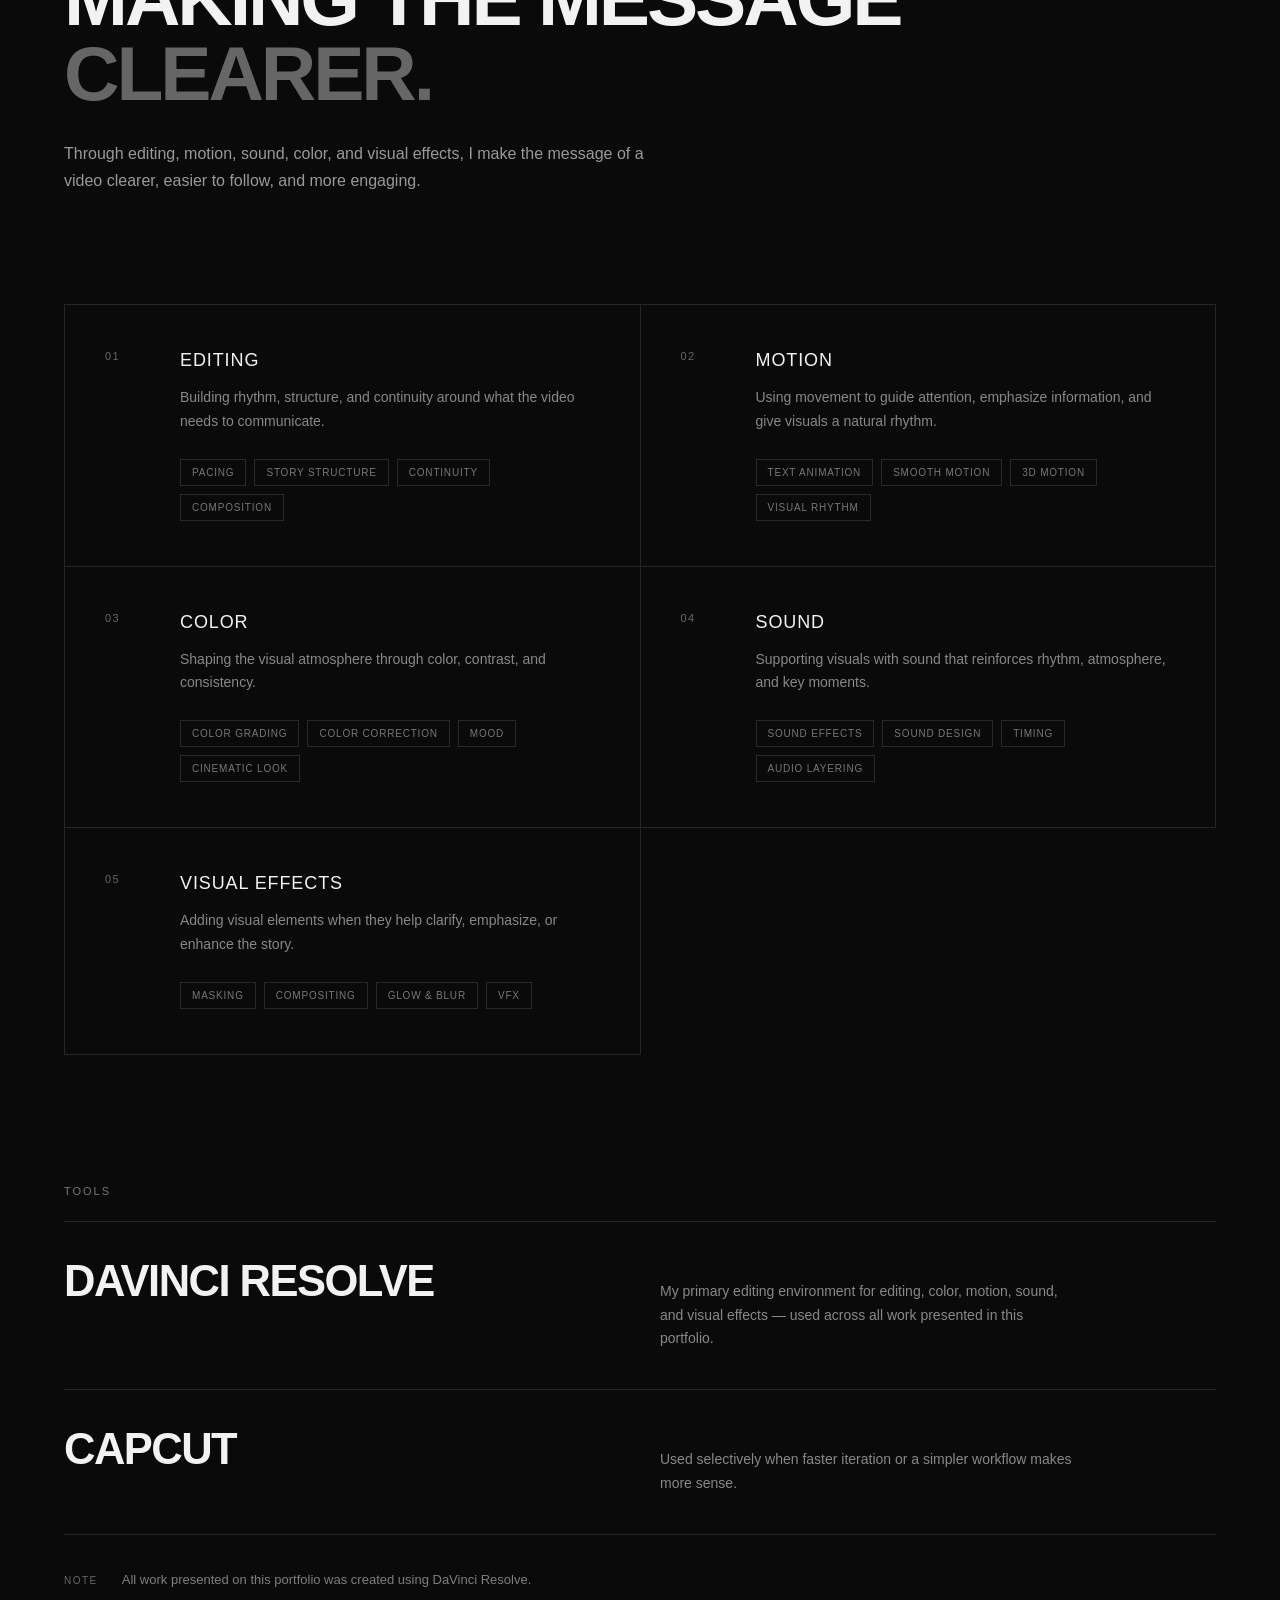
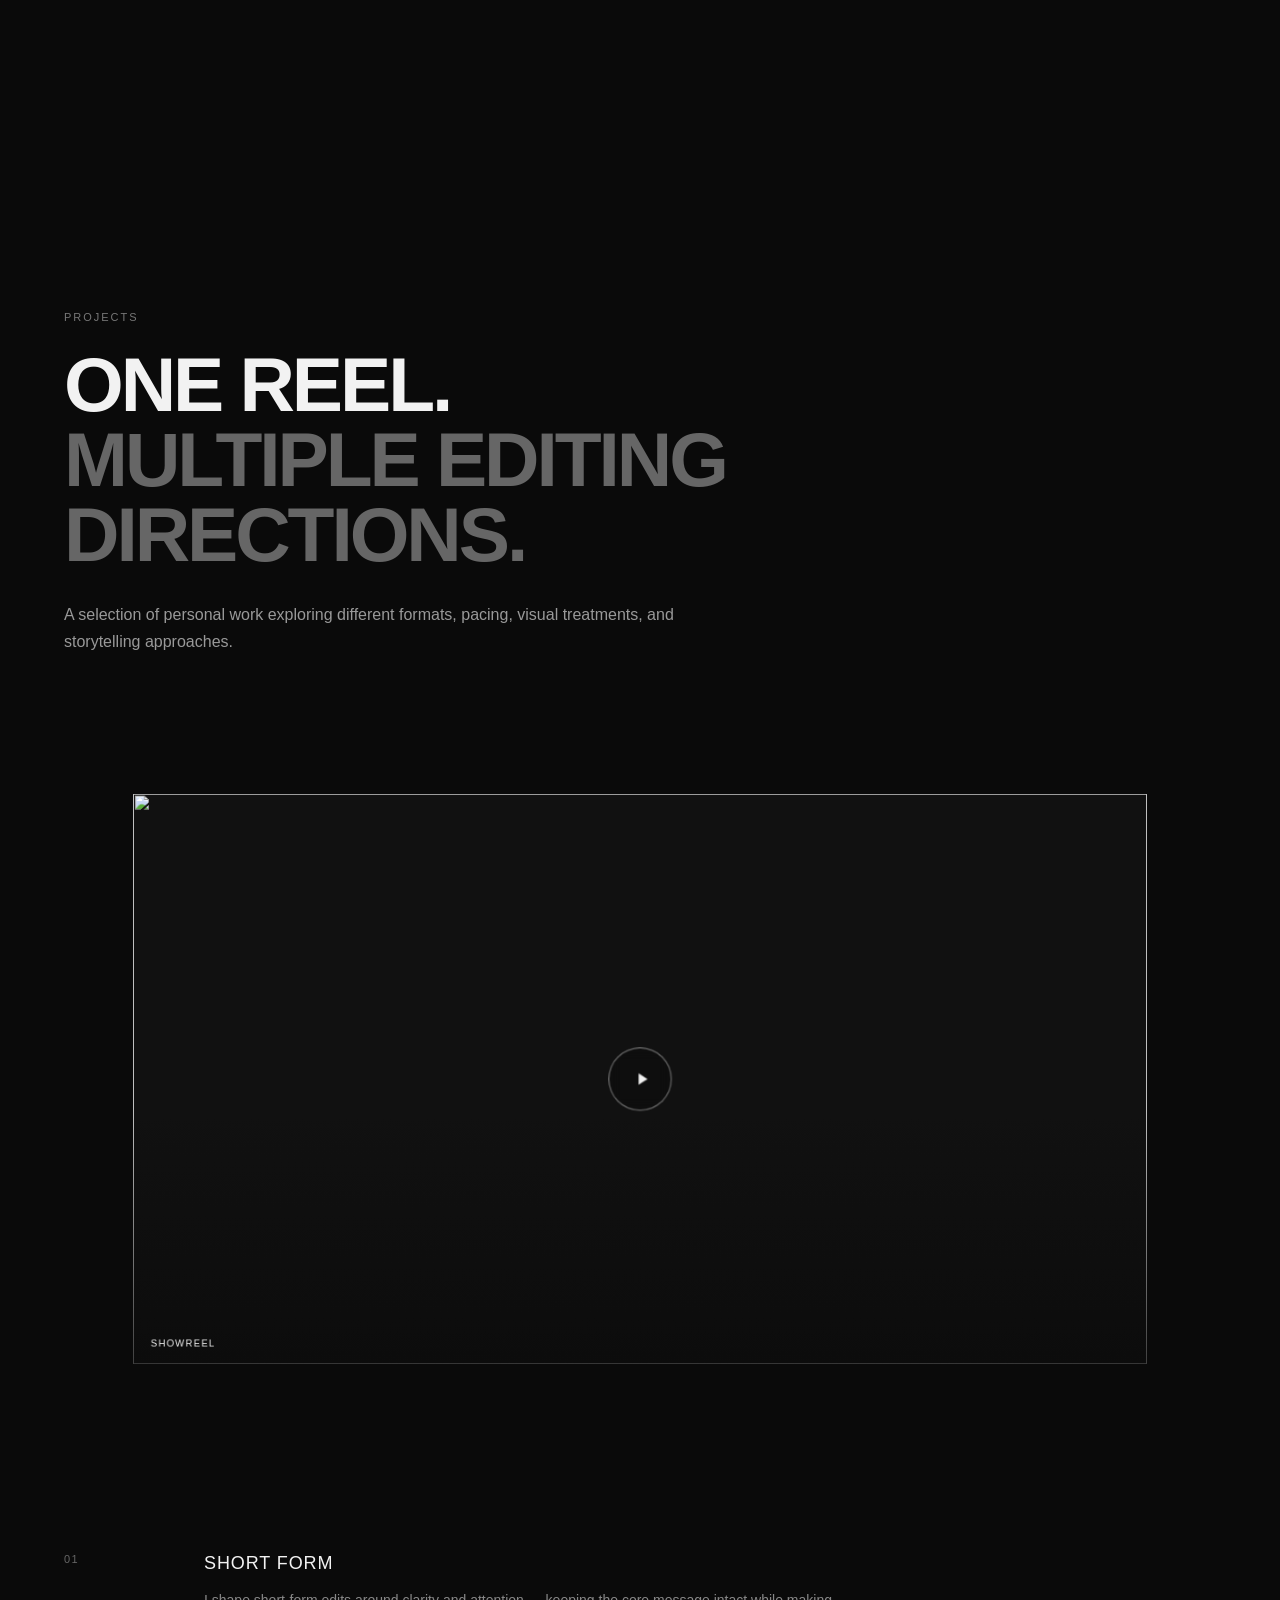
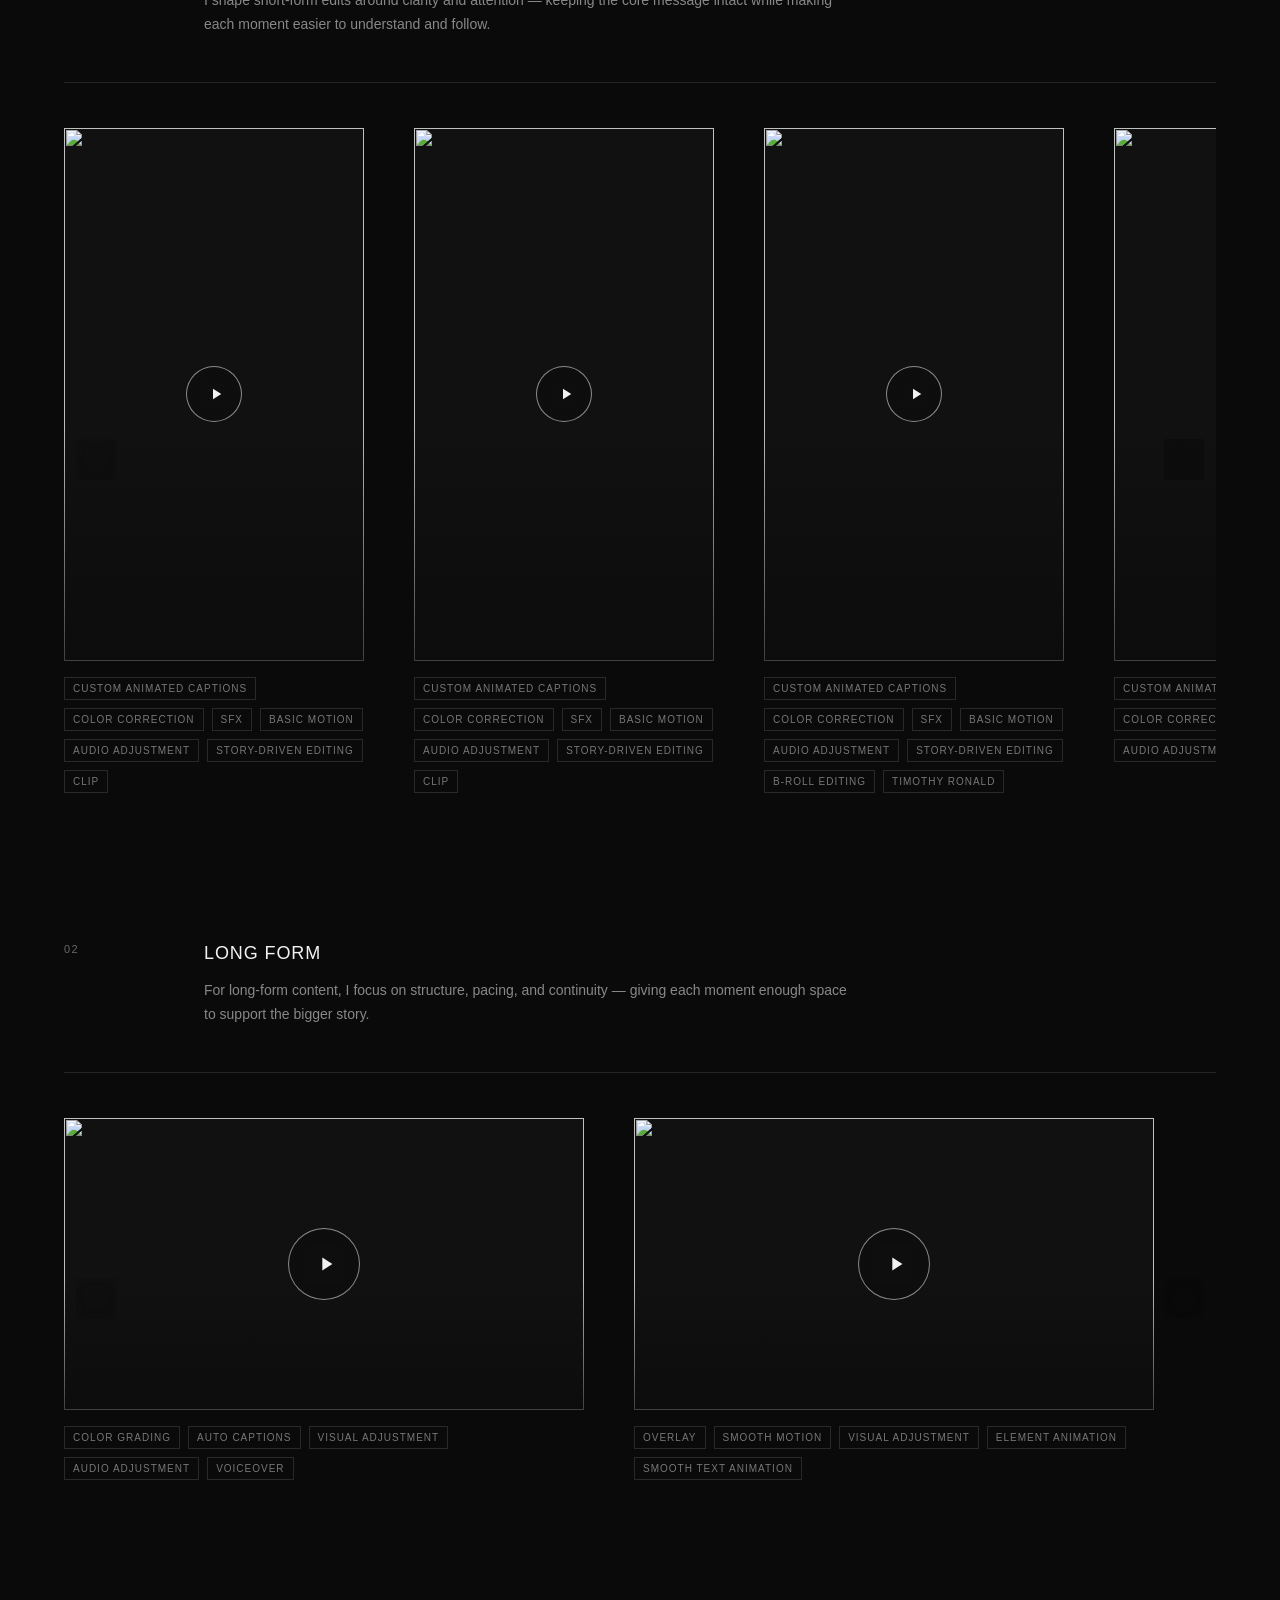
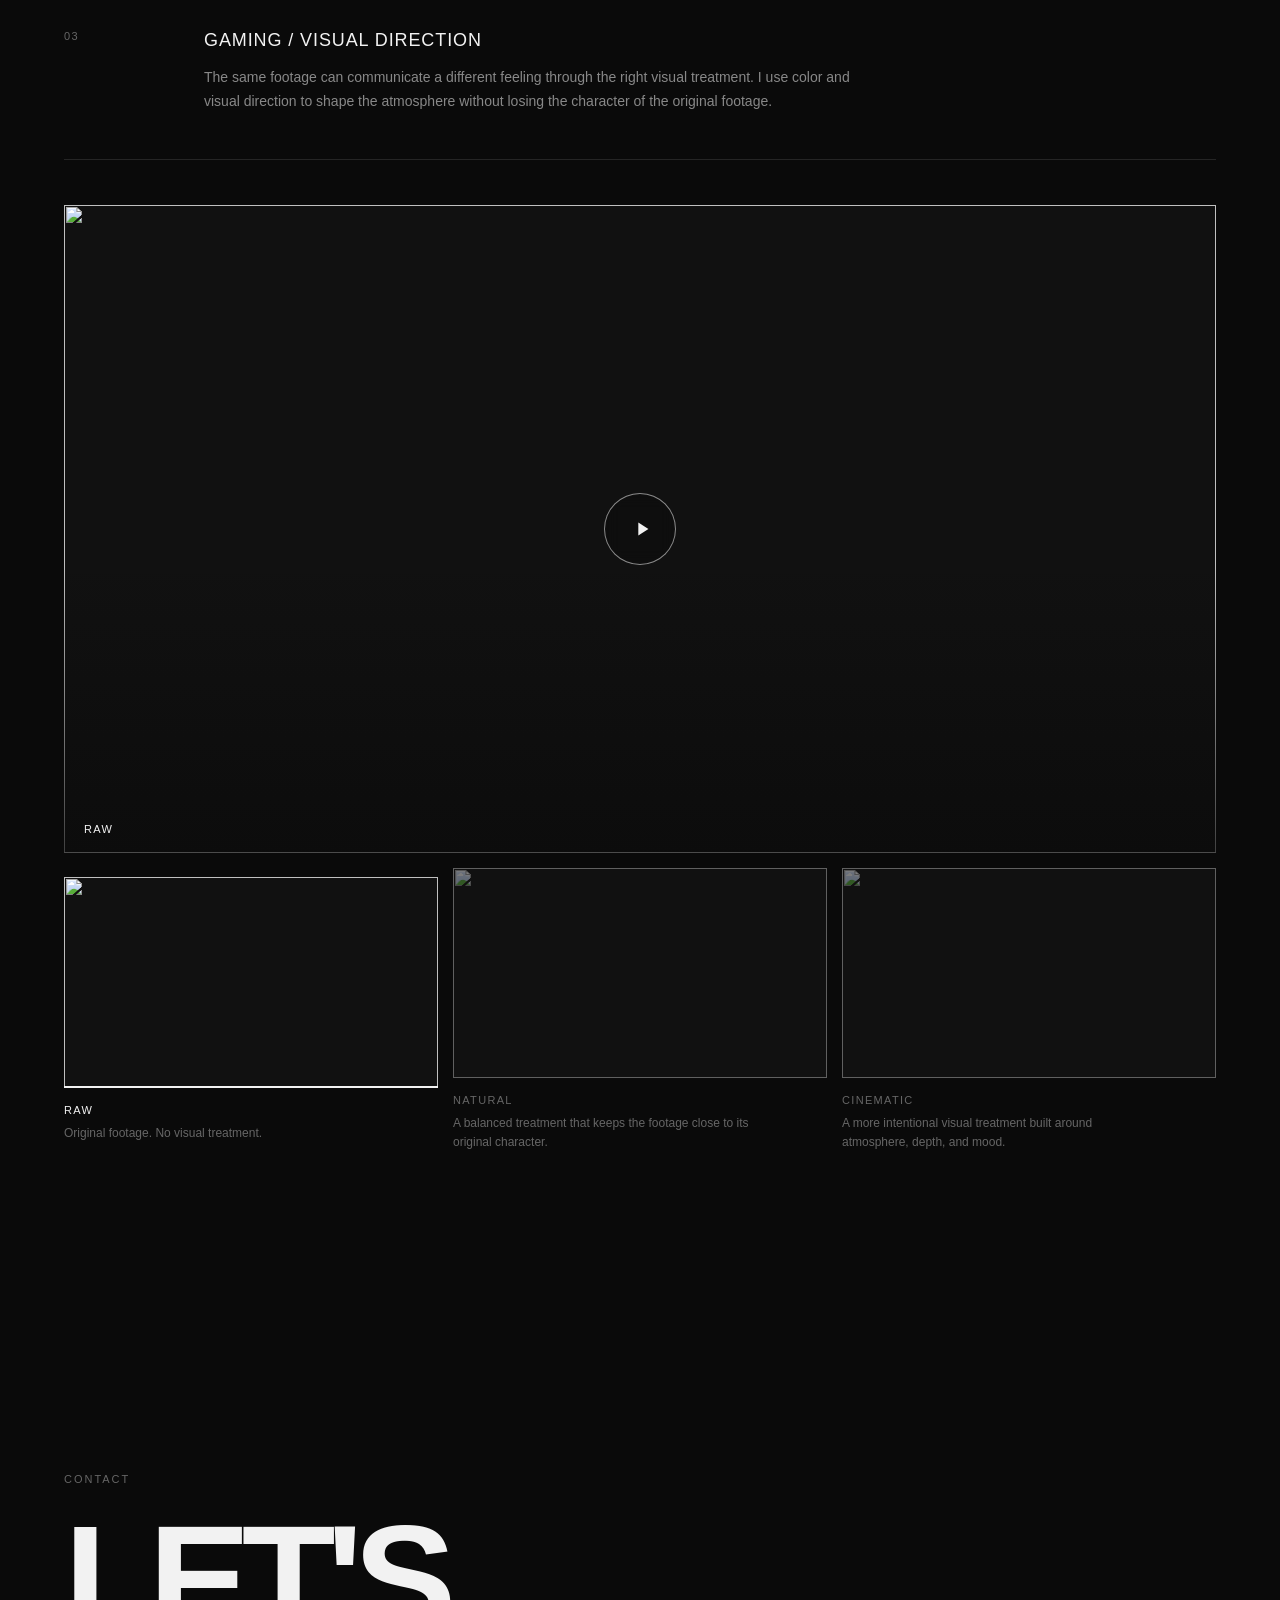
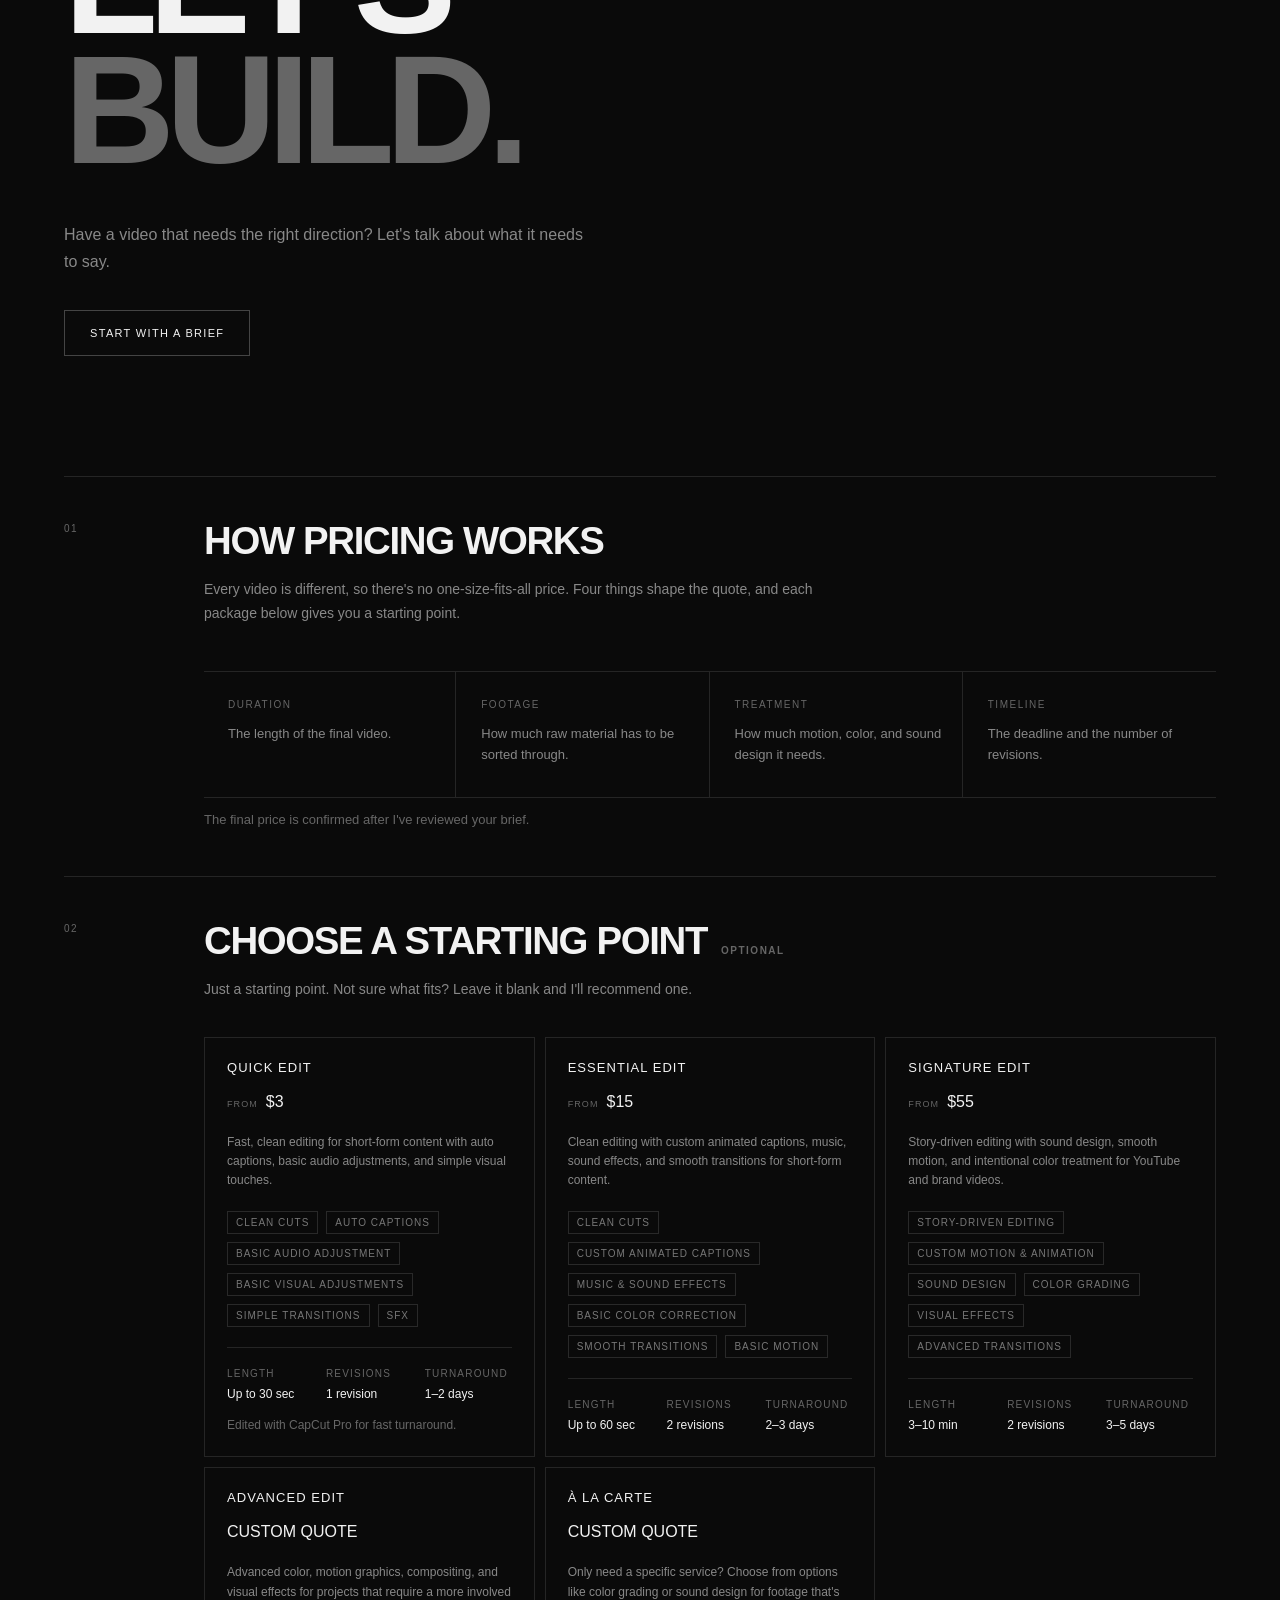
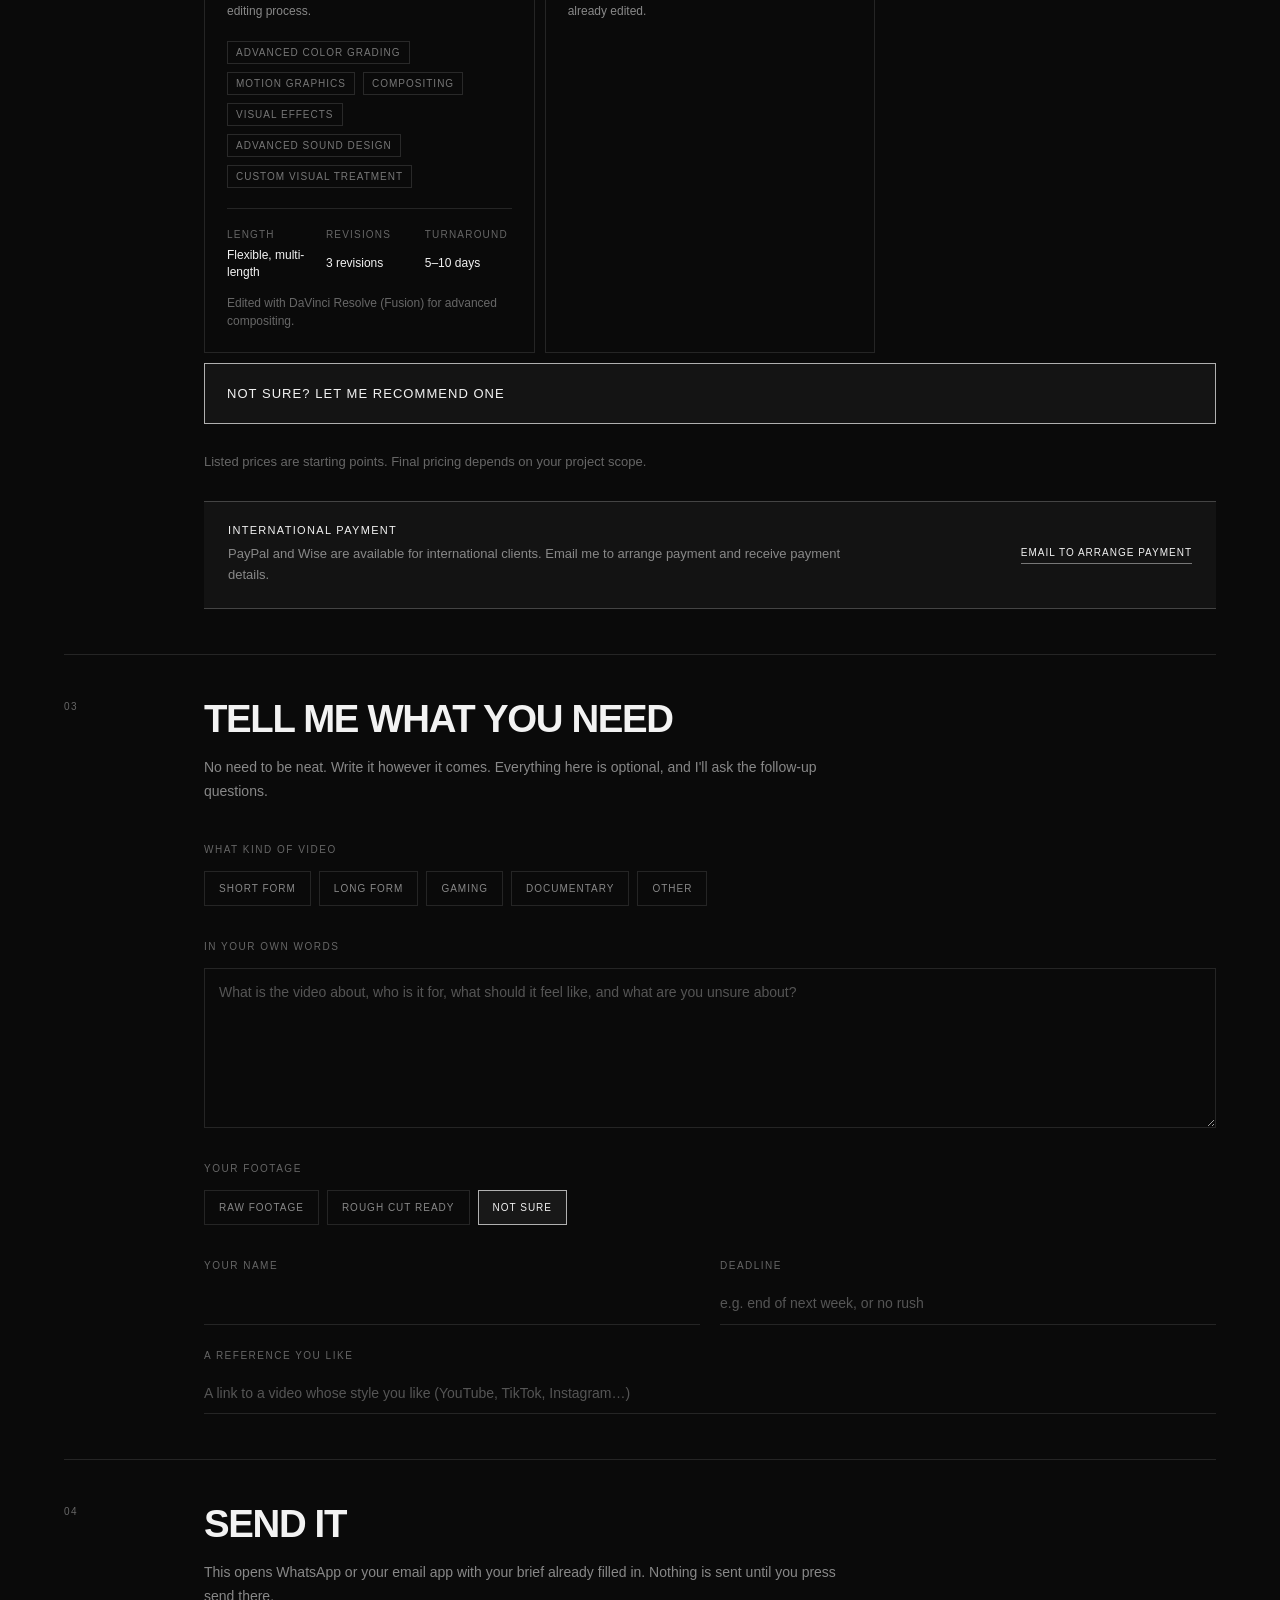
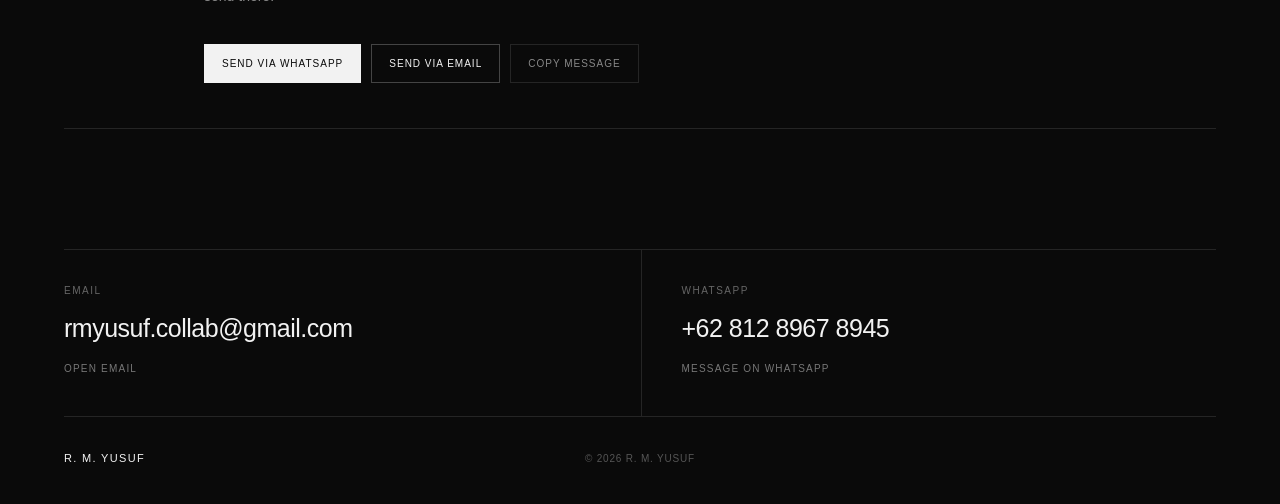
==== commit a6e75da3: "Add carousel items for video playback Added multiple carousel items with video players and tags." ====
--- a/index.html
+++ b/index.html
@@ -752,6 +752,84 @@
                     <div class="carousel-item">
                       <div
                         class="yt-player yt-player--vertical"
+                        data-video-id="_CyfA-khKoU"
+                        data-title="Short Form 08"
+                      ></div>
+                      <ul class="sample-tags">
+                        <li
+                          data-en="CUSTOM ANIMATED CAPTIONS"
+                          data-id="CUSTOM ANIMATED CAPTIONS"
+                        >
+                          CUSTOM ANIMATED CAPTIONS
+                        </li>
+                        <li
+                          data-en="COLOR CORRECTION"
+                          data-id="COLOR CORRECTION"
+                        >
+                          COLOR CORRECTION
+                        </li>
+                        <li data-en="SFX" data-id="SFX">SFX</li>
+                        <li data-en="BASIC MOTION" data-id="BASIC MOTION">
+                          BASIC MOTION
+                        </li>
+                        <li
+                          data-en="AUDIO ADJUSTMENT"
+                          data-id="AUDIO ADJUSTMENT"
+                        >
+                          AUDIO ADJUSTMENT
+                        </li>
+                        <li
+                          data-en="STORY-DRIVEN EDITING"
+                          data-id="STORY-DRIVEN EDITING"
+                        >
+                          STORY-DRIVEN EDITING
+                        </li>
+                        <li data-en="CLIP" data-id="CLIP">CLIP</li>
+                      </ul>
+                    </div>
+
+                    <div class="carousel-item">
+                      <div
+                        class="yt-player yt-player--vertical"
+                        data-video-id="iSHm5H1o-GI"
+                        data-title="Short Form 07"
+                      ></div>
+                      <ul class="sample-tags">
+                        <li
+                          data-en="CUSTOM ANIMATED CAPTIONS"
+                          data-id="CUSTOM ANIMATED CAPTIONS"
+                        >
+                          CUSTOM ANIMATED CAPTIONS
+                        </li>
+                        <li
+                          data-en="COLOR CORRECTION"
+                          data-id="COLOR CORRECTION"
+                        >
+                          COLOR CORRECTION
+                        </li>
+                        <li data-en="SFX" data-id="SFX">SFX</li>
+                        <li data-en="BASIC MOTION" data-id="BASIC MOTION">
+                          BASIC MOTION
+                        </li>
+                        <li
+                          data-en="AUDIO ADJUSTMENT"
+                          data-id="AUDIO ADJUSTMENT"
+                        >
+                          AUDIO ADJUSTMENT
+                        </li>
+                        <li
+                          data-en="STORY-DRIVEN EDITING"
+                          data-id="STORY-DRIVEN EDITING"
+                        >
+                          STORY-DRIVEN EDITING
+                        </li>
+                        <li data-en="CLIP" data-id="CLIP">CLIP</li>
+                      </ul>
+                    </div>
+
+                    <div class="carousel-item">
+                      <div
+                        class="yt-player yt-player--vertical"
                         data-video-id="oXYXqaZ-8-8"
                         data-title="Short Form 06"
                       ></div>
